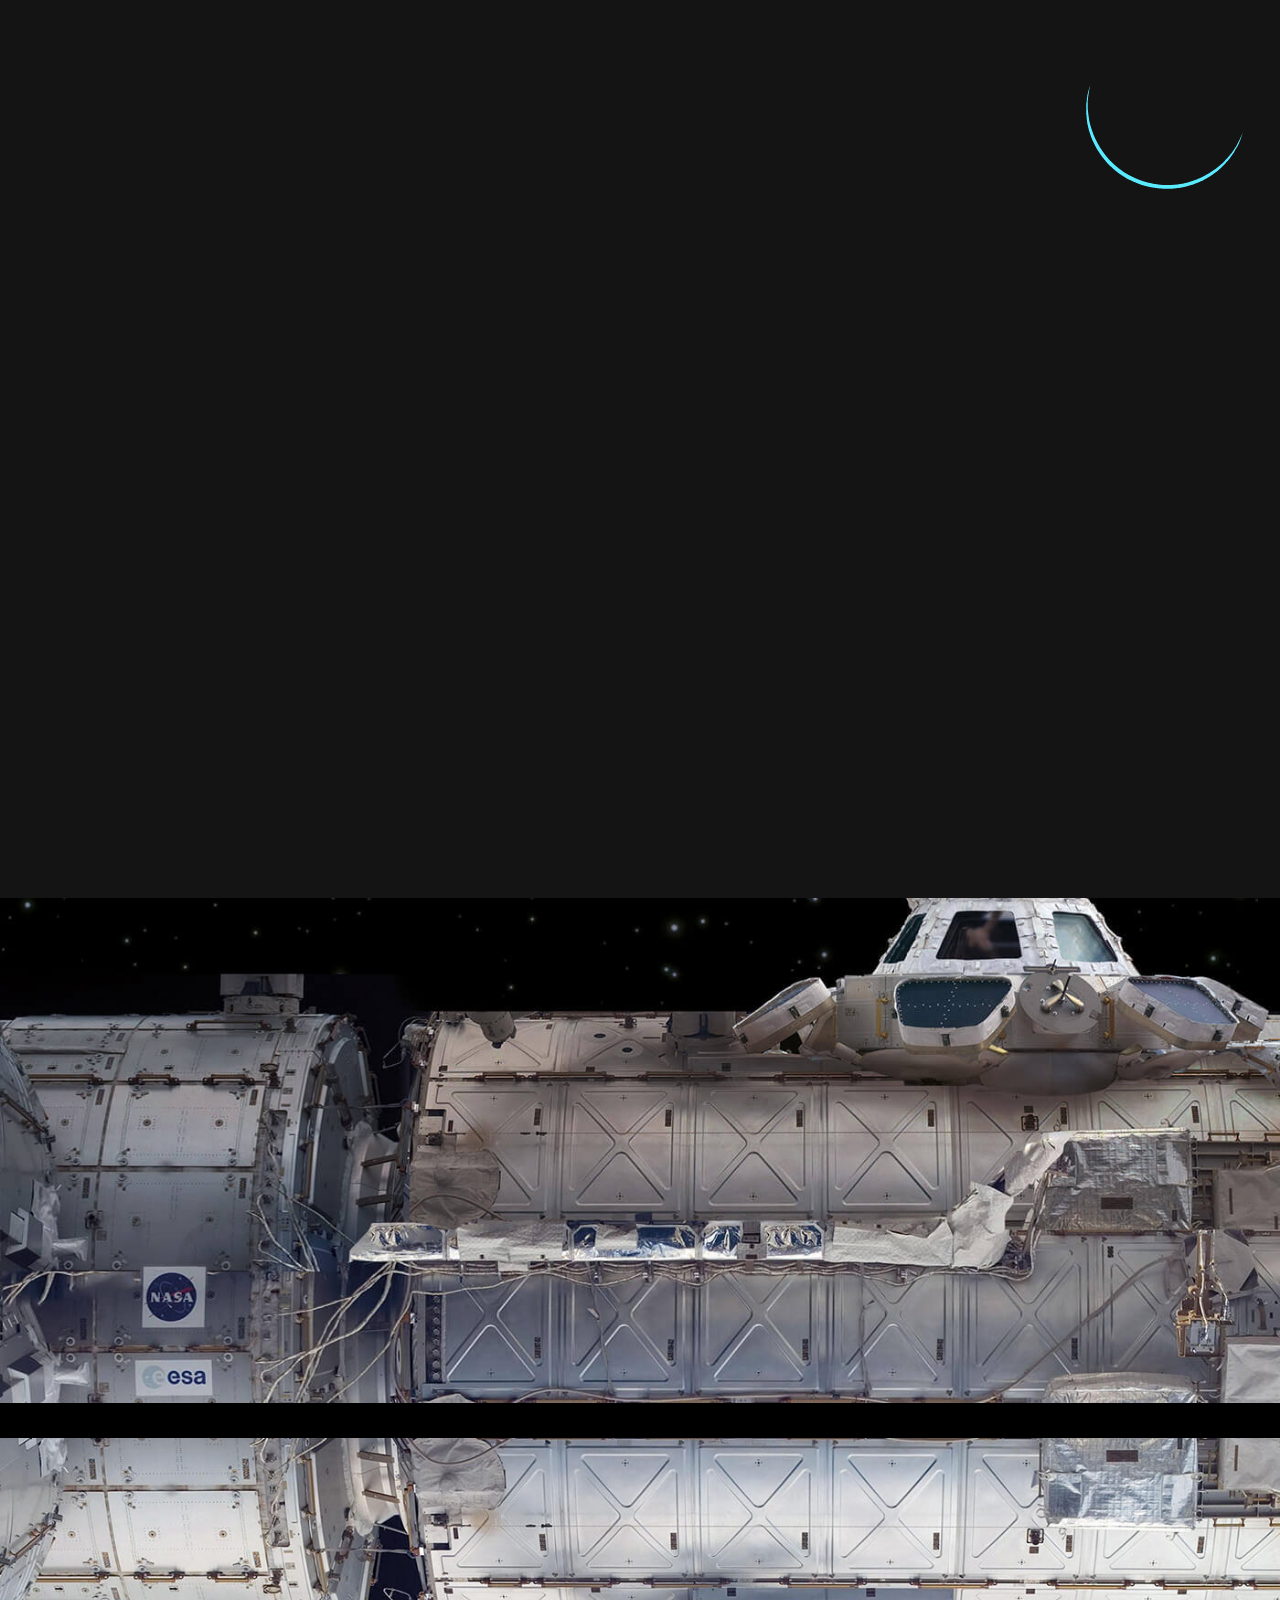
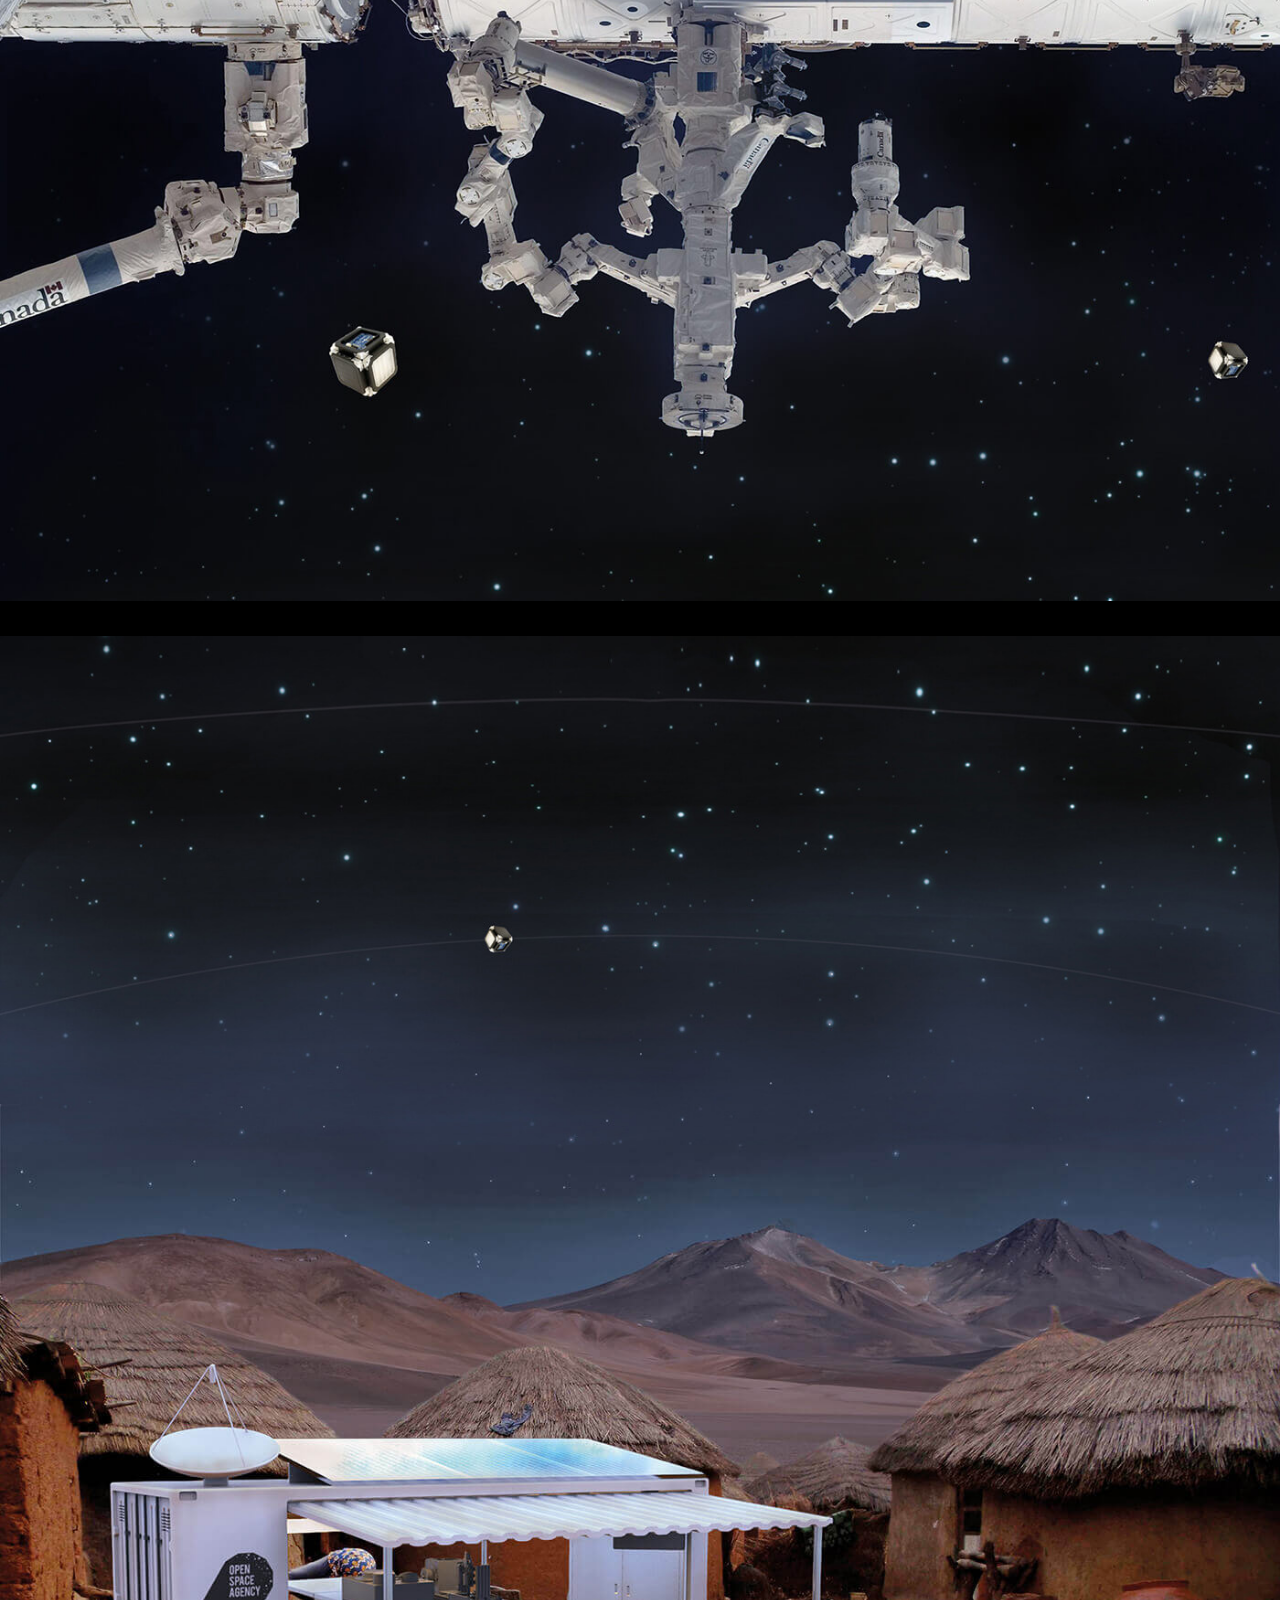
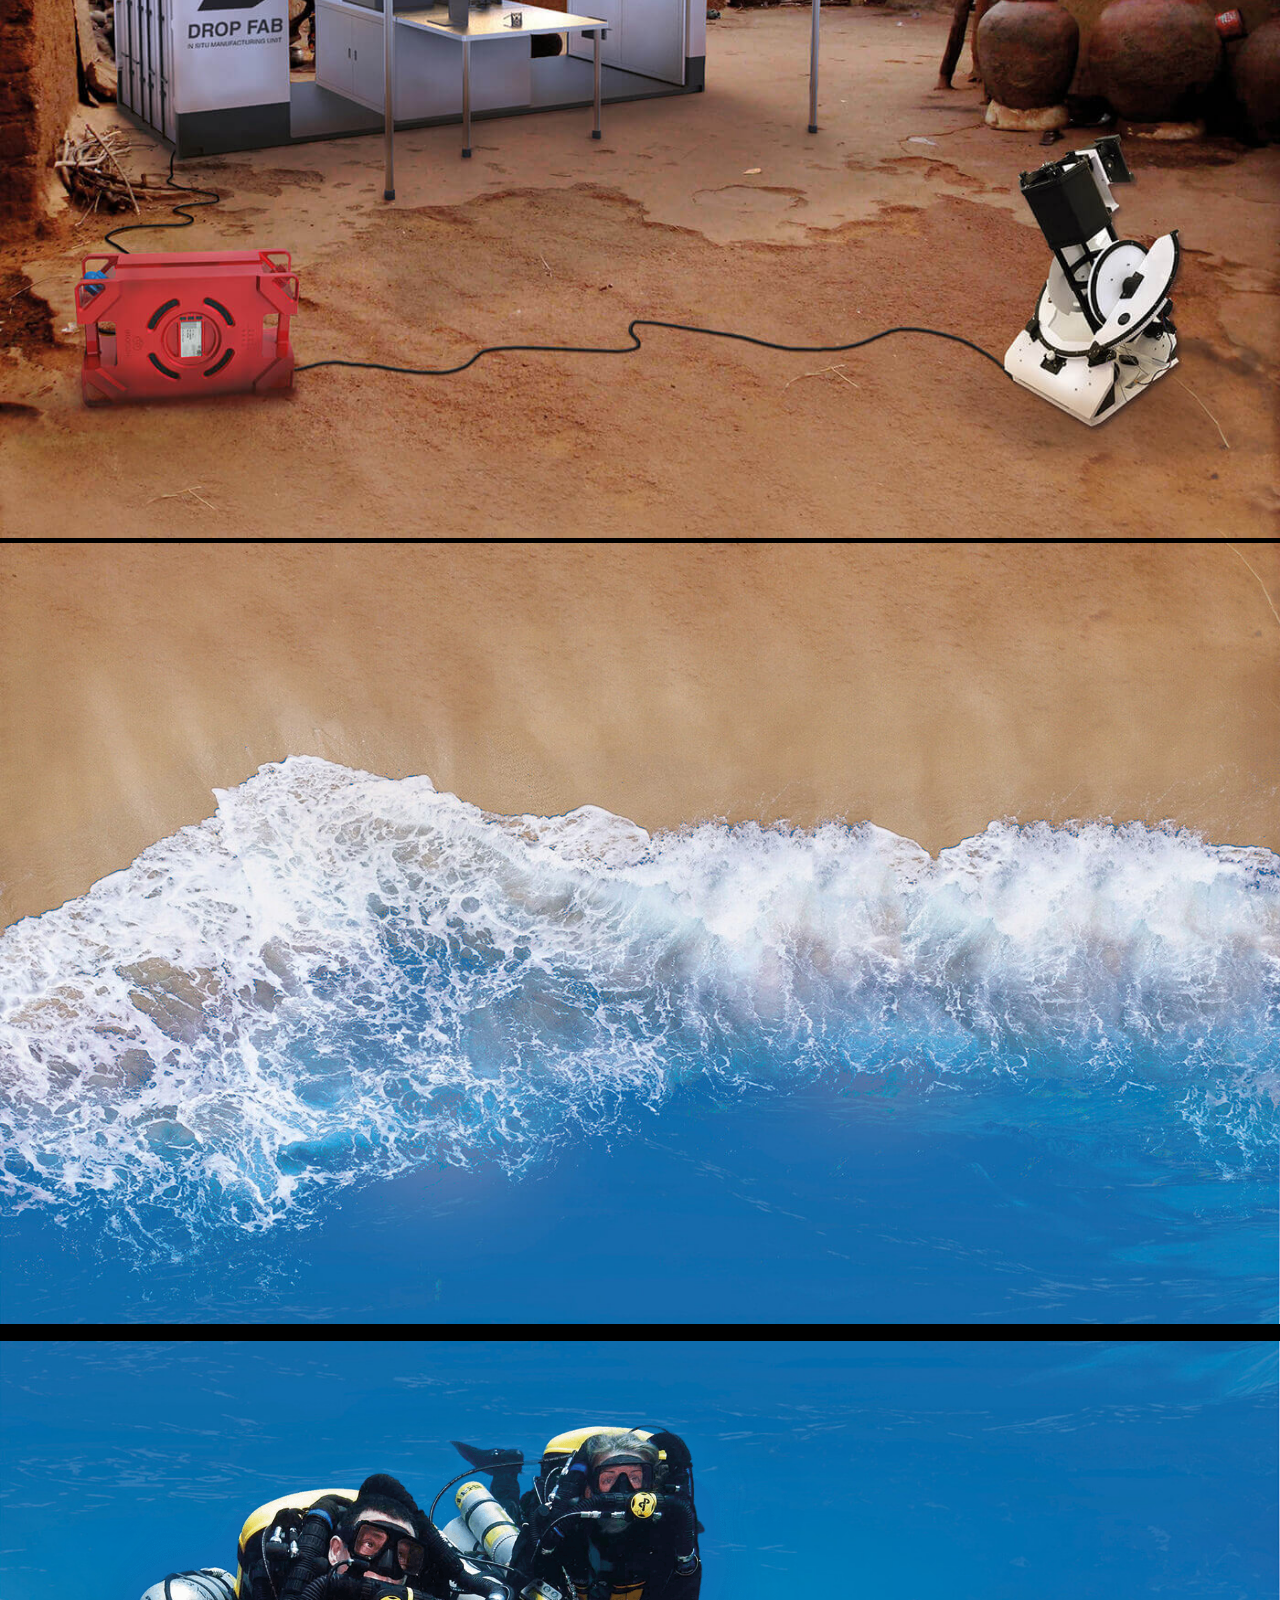
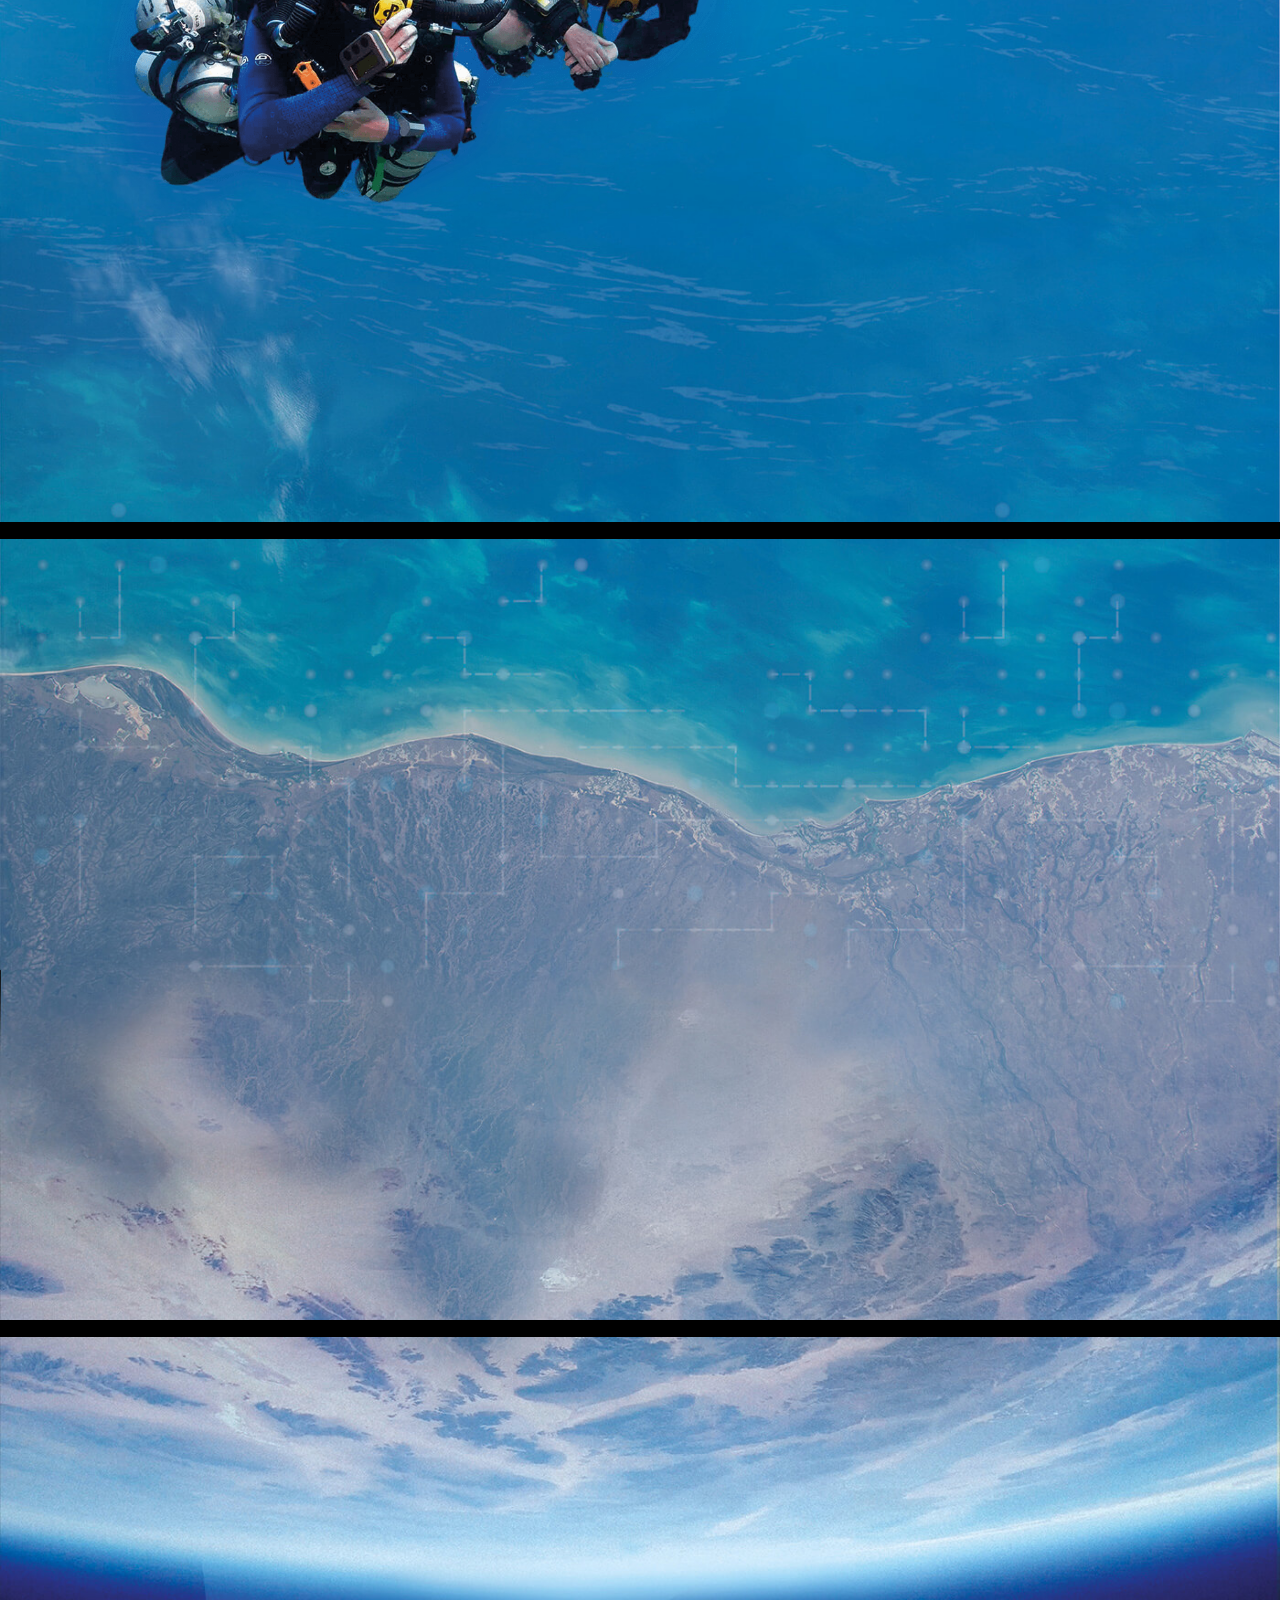
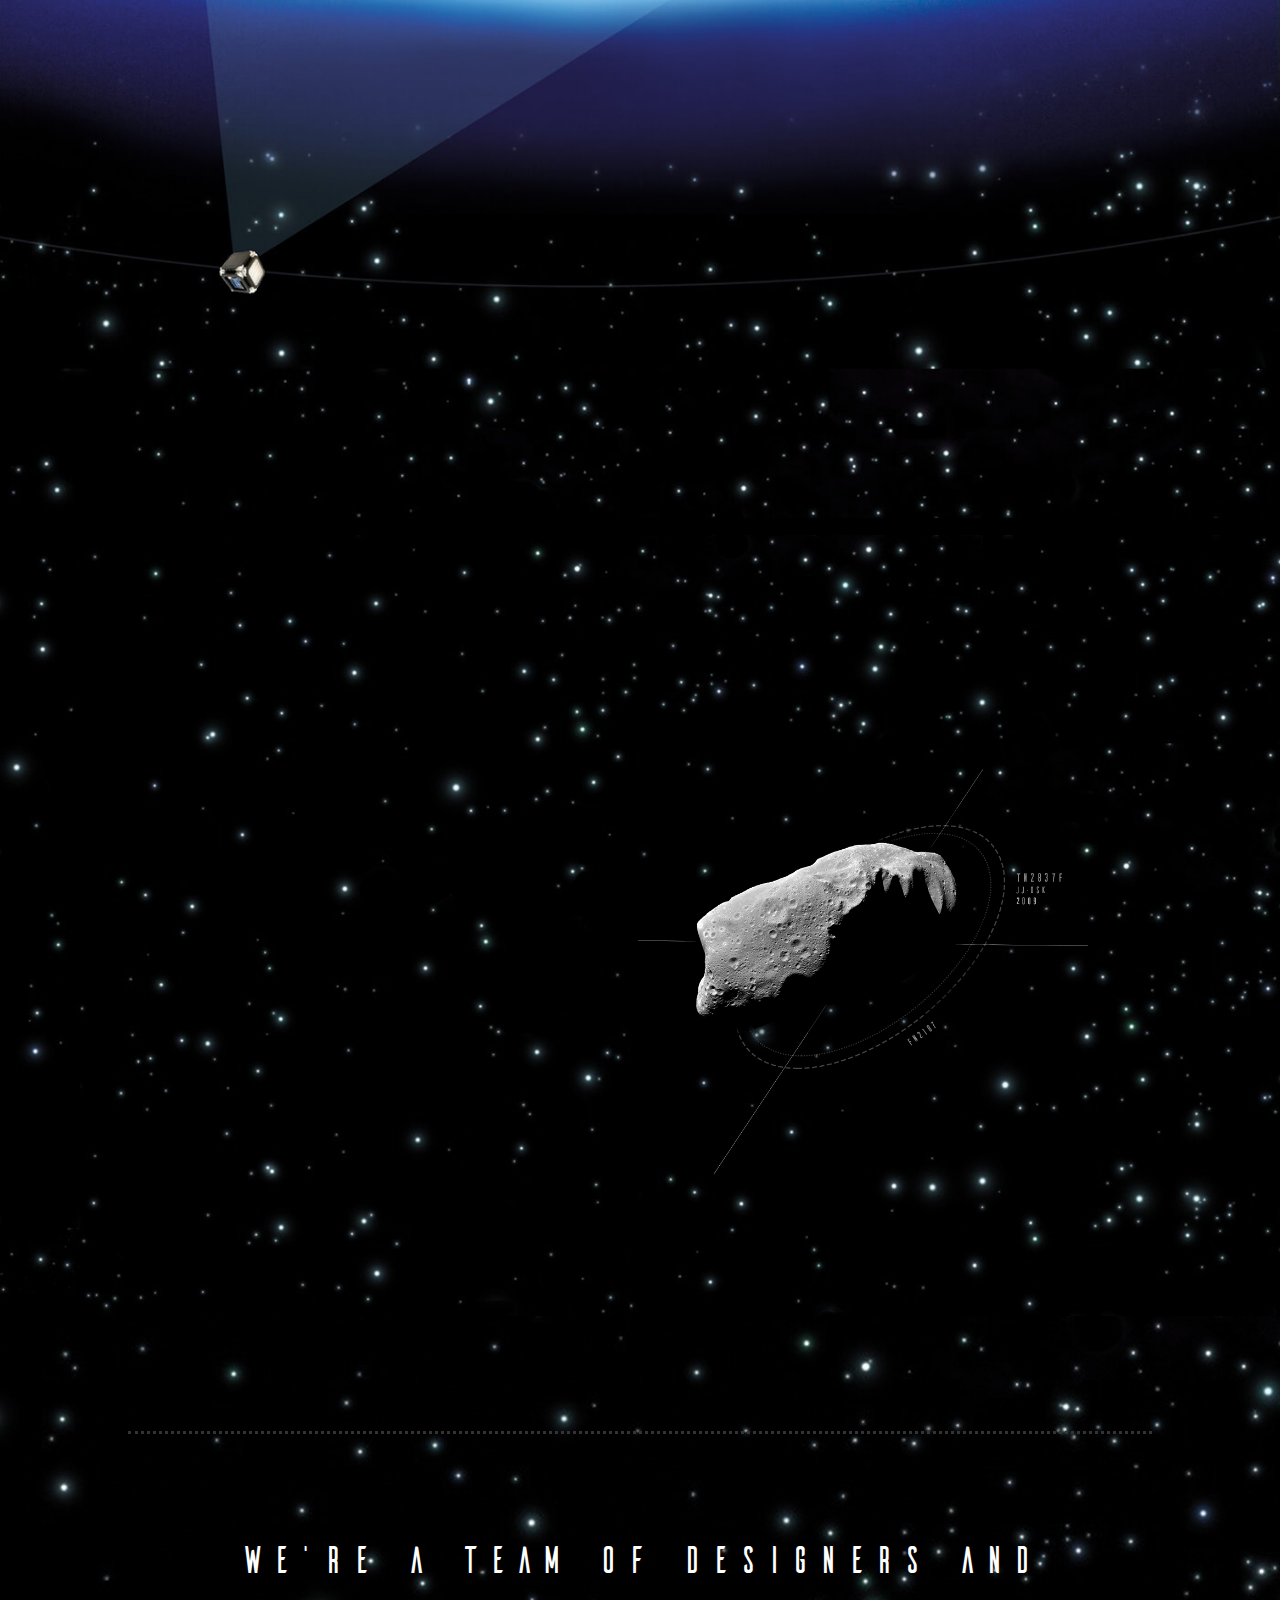
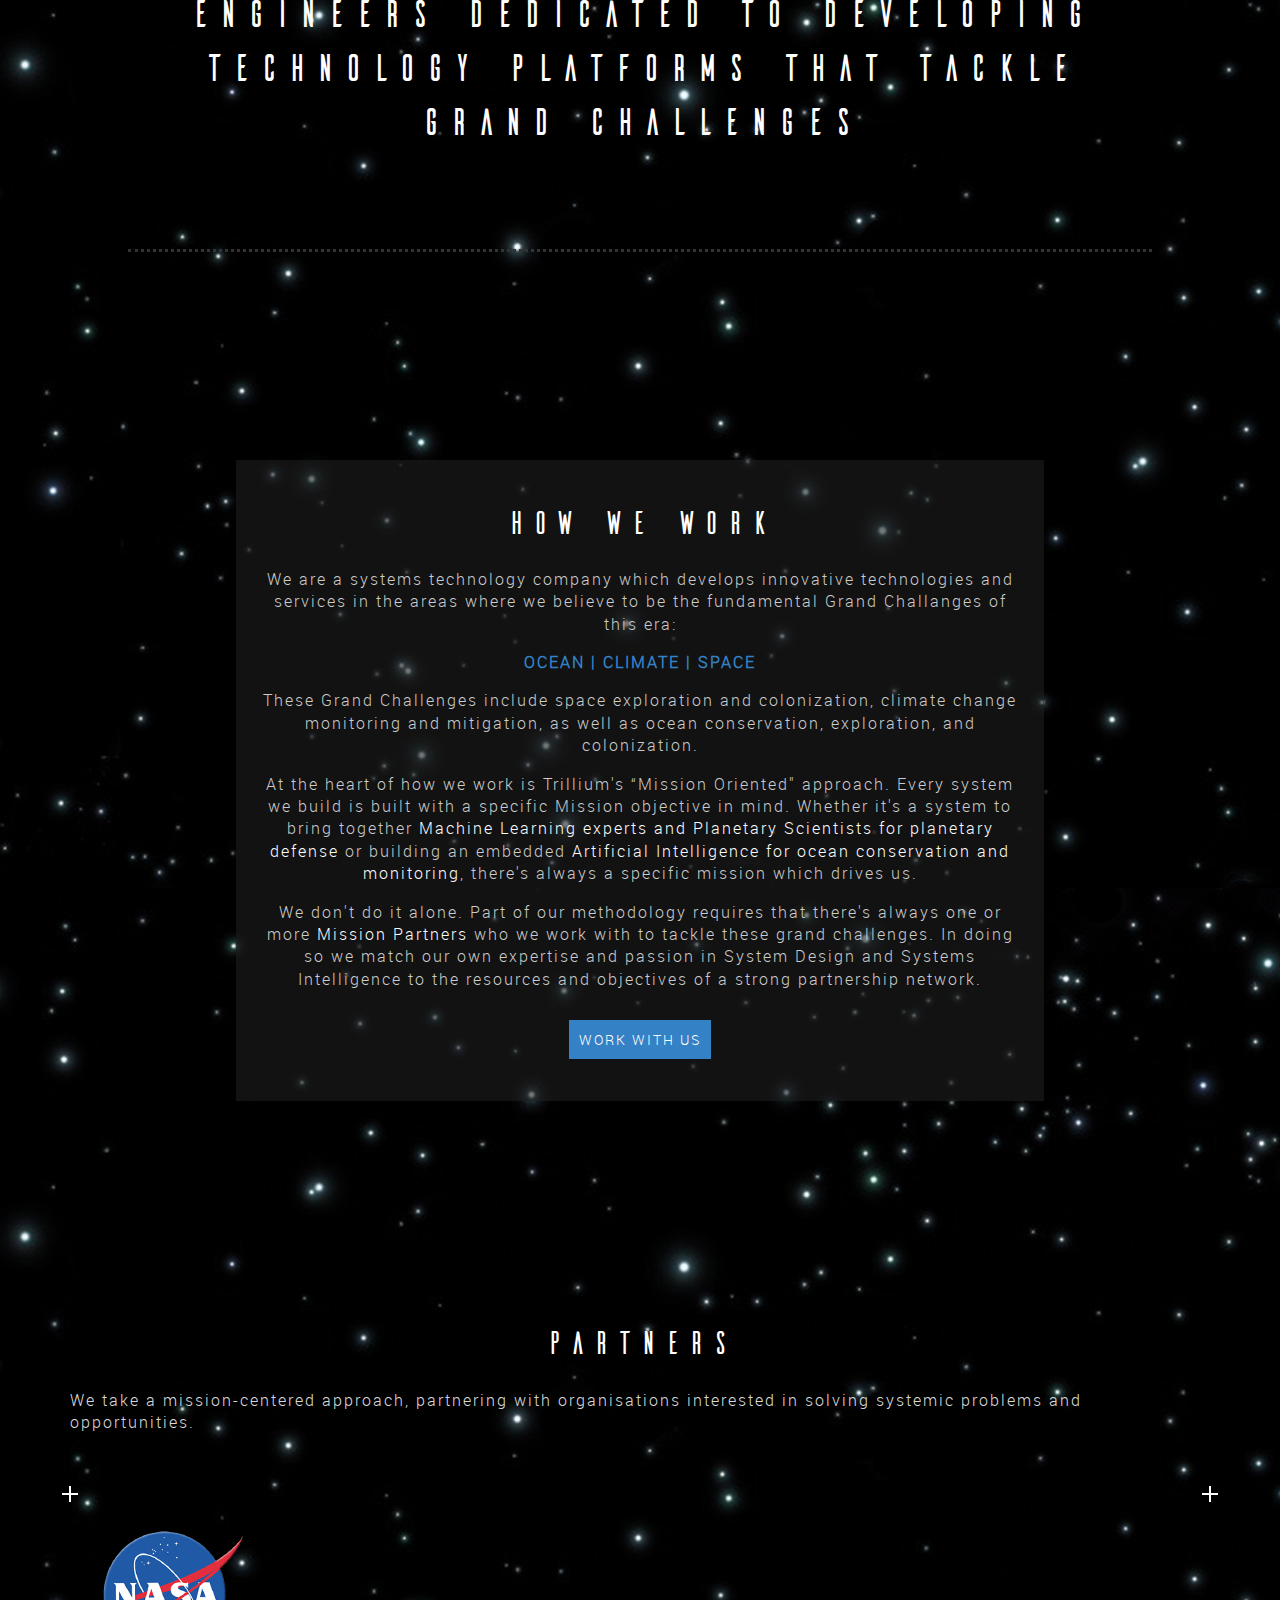
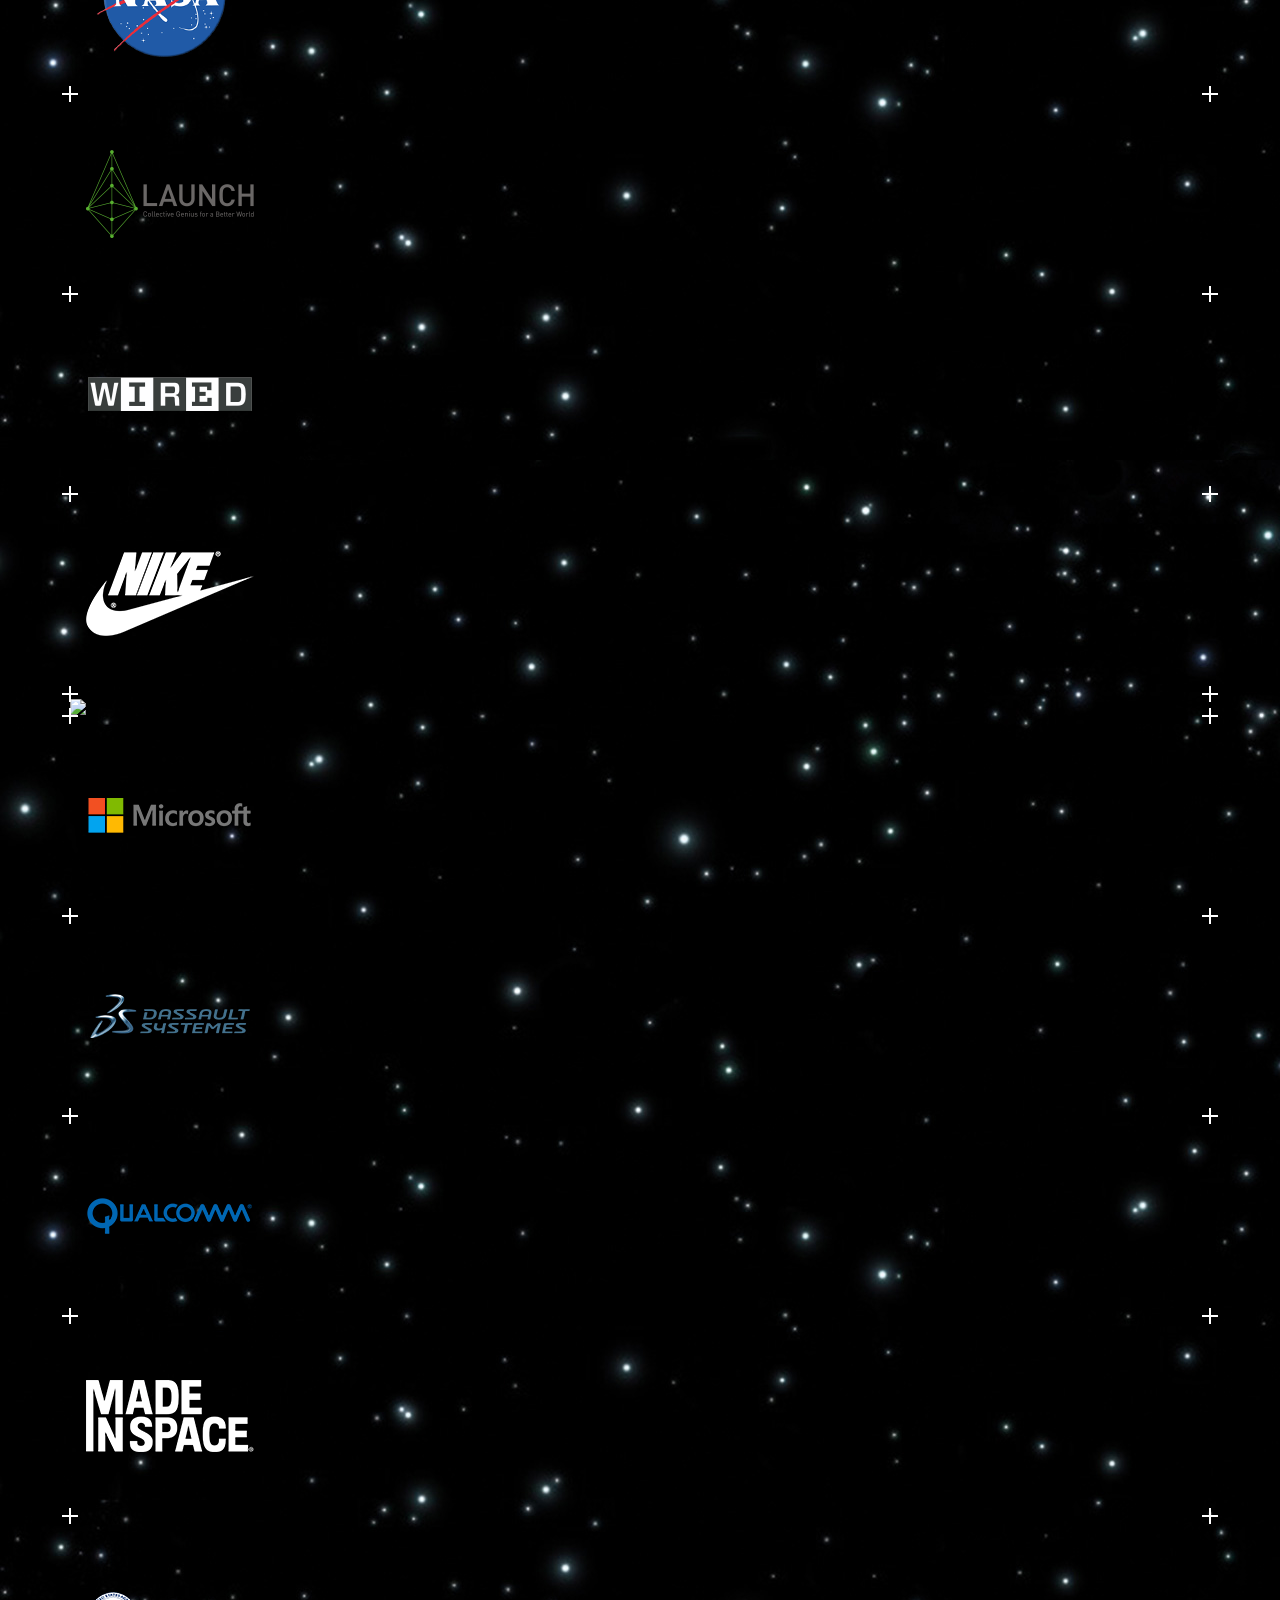
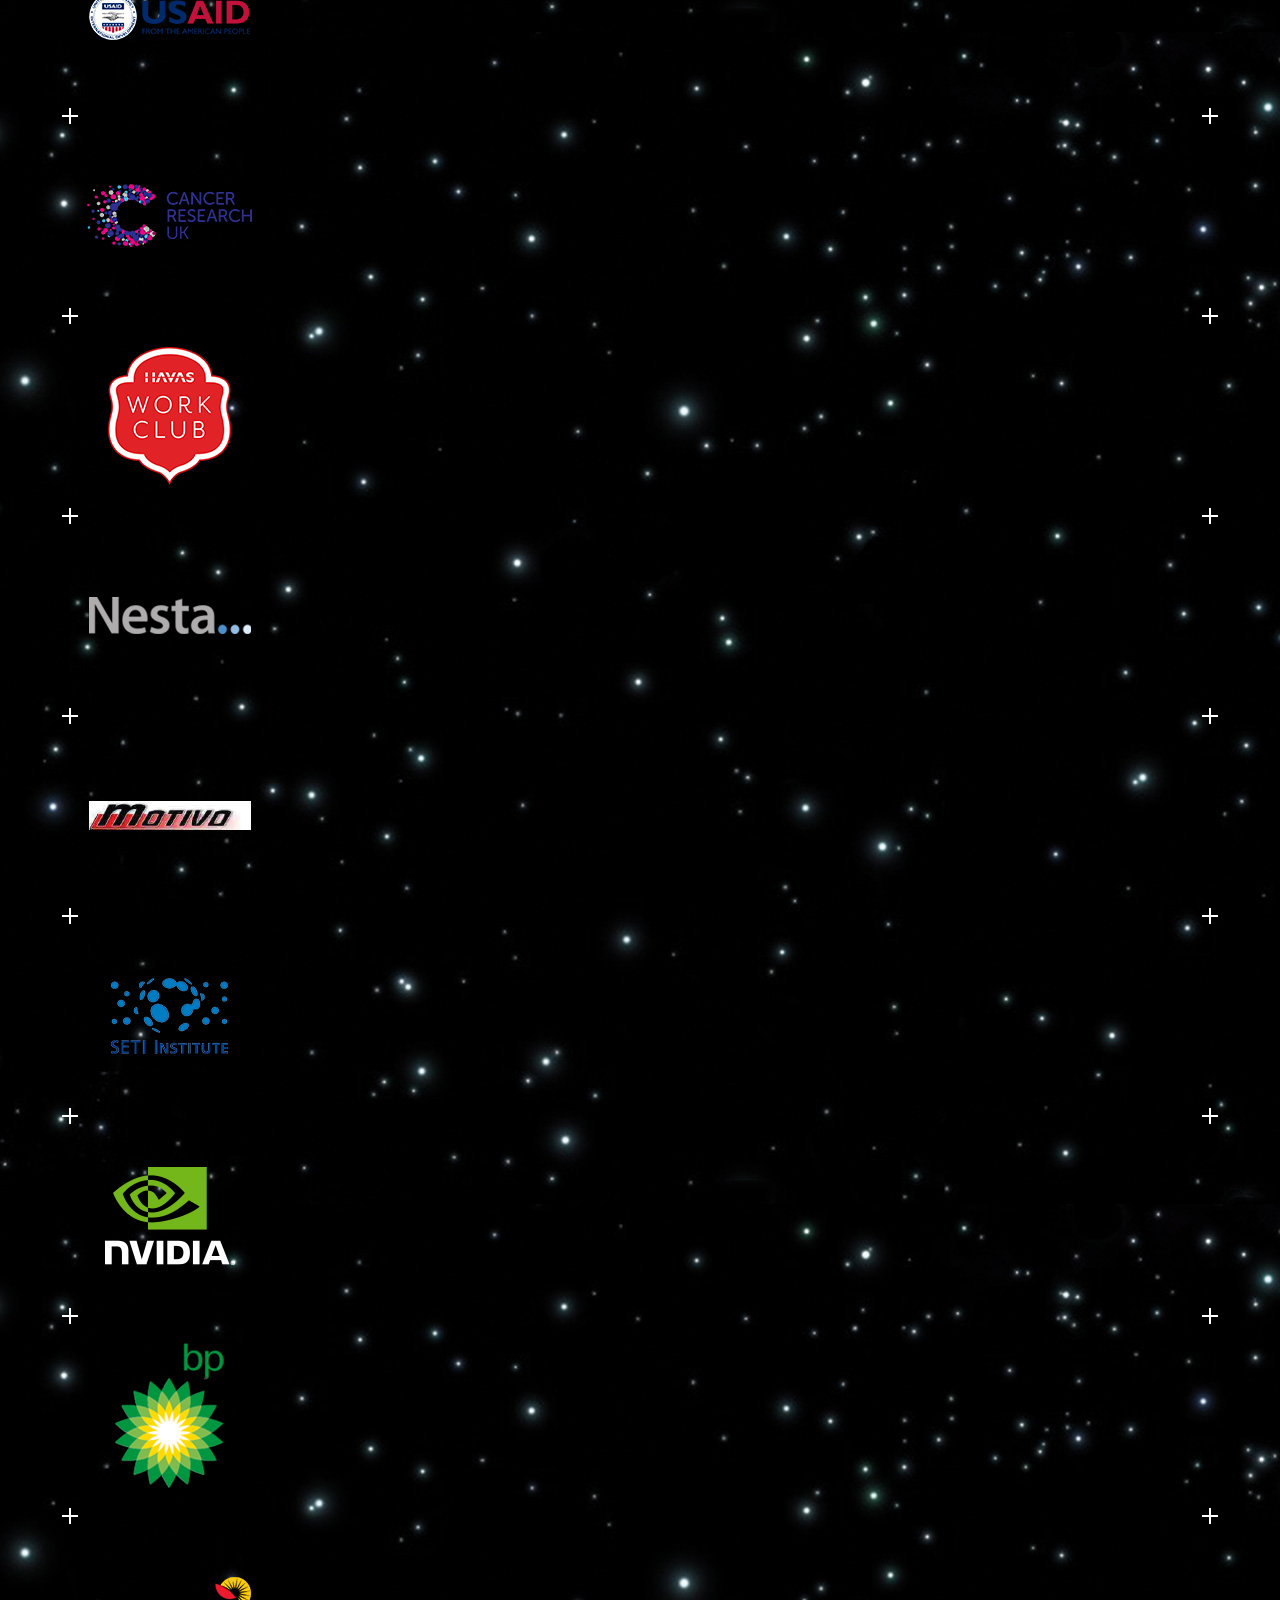
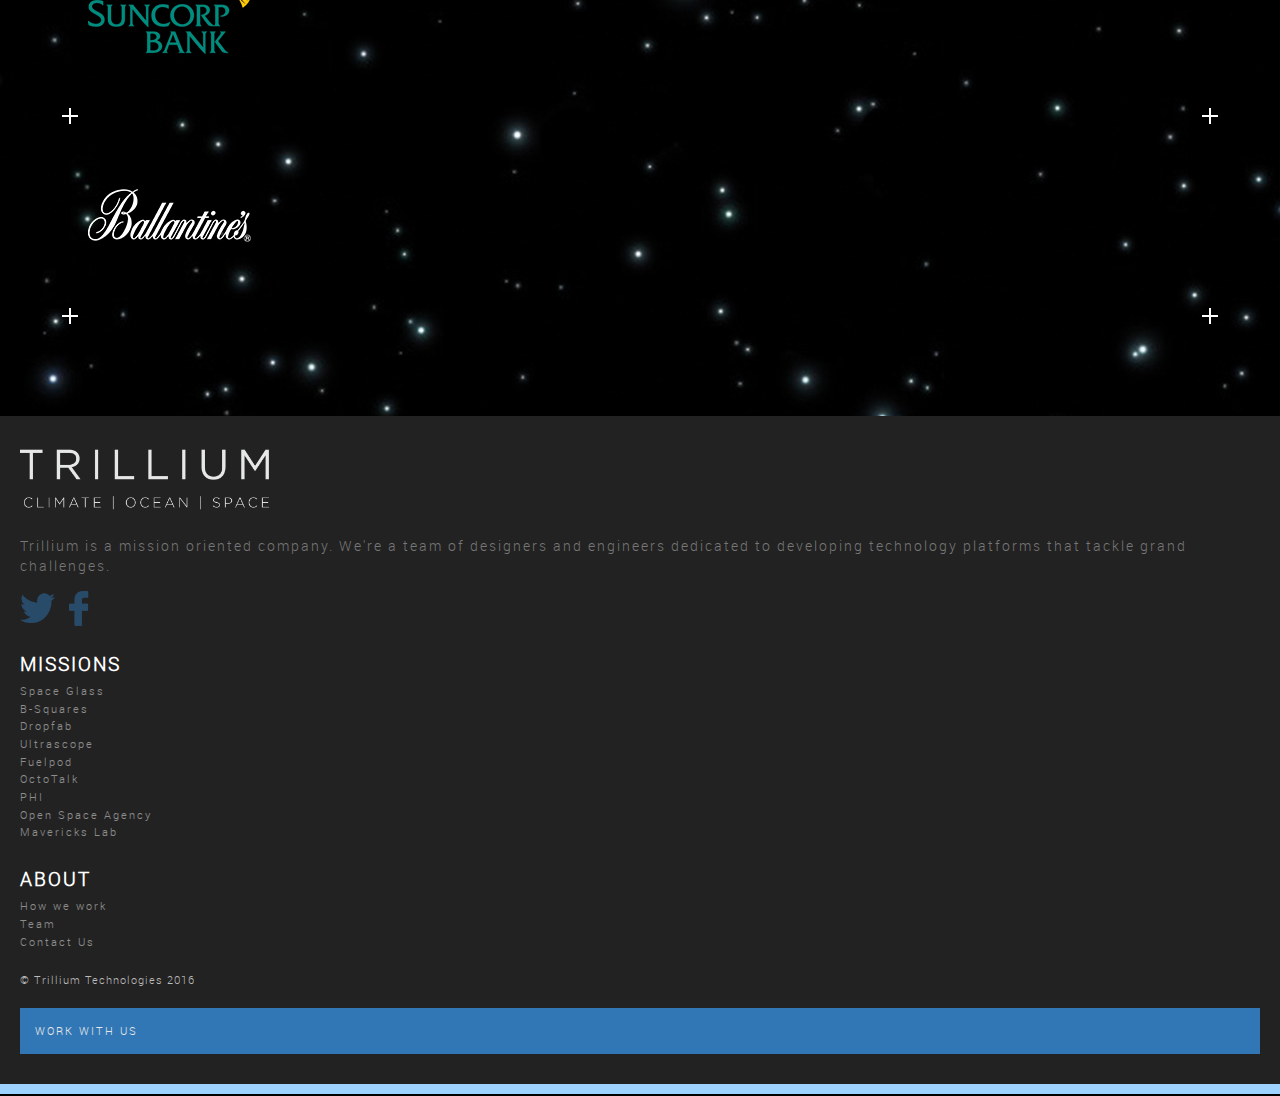
==== index.html @ d873ab8a "realignment of two loaders into one" ====
<!doctype html>
<html class="no-js" lang="">
    <head>
        <meta charset="utf-8">
        <meta http-equiv="x-ua-compatible" content="ie=edge">
        <title></title>
        <meta name="description" content="">
        <meta name="viewport" content="width=device-width, initial-scale=1">

        <link rel="apple-touch-icon" href="apple-touch-icon.png">
        <!-- Place favicon.ico in the root directory -->

        <script src="js/pace.min.js"></script>
        <link rel="stylesheet" href="css/normalize.css">
        <link rel="stylesheet" href="css/animate.css">
        <link rel="stylesheet" href="css/main.css">
        <link rel="stylesheet" href="http://yui.yahooapis.com/pure/0.6.0/pure-min.css">
        
        
        <script src="js/vendor/modernizr-2.8.3.min.js"></script>
    </head>
    <body>
        
        <section id="preloader">
            <div>
                <!-- <div class="loader-section section-left"></div>
                <div class="loader-section section-right"></div> -->
<!--                <div id="loading-line"></div>-->
<!--
                <div id="myBar">
                  </div>
-->
                <div class="preloader-content">
<!--                    <div id="label">0%</div>-->
                    <img src="img/ring.gif"/>
<!--                    <p> Loading </p>-->
                    
                    
                </div>
            </div>
        </section>
        
        <script type="text/javascript">

//                var elem = document.getElementById("myBar"); 
//                var width = 10;
//                var id = setInterval(frame, 40);
//                function frame() {
//                    if (width >= 96) {
//                        clearInterval(id);
//                    } else {
//                        width++; 
//                        elem.style.width = width + '%'; 
//                        document.getElementById("label").innerHTML = width * 1 + '%';
//                    }
//                }
            
        
        </script>
        
        
                
                
                
        <!--[if lt IE 8]>
            <p class="browserupgrade">You are using an <strong>outdated</strong> browser. Please <a href="http://browsehappy.com/">upgrade your browser</a> to improve your experience.</p>
        <![endif]-->

        <header>
            <a href="http://localhost/git/trillium-technologies/#" class="trillium-logo-main-container"><img src="img/trillium-logo-header.png" class="trillium-logo-main" alt="Trillium Technology"/></a>
            <!-- <img src="img/logo-bg.png" class="logo-bg"/> -->
            <ul class="main-navigation">
                <li> <a href="#">Missions</a> 
                    <ul class="sub-nav">
                        <li> <a href="#space-glass">Space Glass</a>  </li>
                        <li> <a href="#b-squares">B-Squares</a>  </li>
                        <li> <a href="#dropfab">Dropfab</a>  </li>
                        <li> <a href="#ultrascope">Ultrascope</a>  </li>
                        <li> <a href="#fuelpod">Fuelpod</a>  </li>
                        <li> <a href="#octotalk">OctoTalk</a>  </li>
                        <li> <a href="#phi">PHI</a>  </li>
                        <li> <a href="#open-space-agency">Open Space Agency</a>  </li>
                        <li> <a href="#mavericks-lab">Mavericks Lab</a>  </li>
                    </ul>
                </li>
                <li> <a href="#">About</a>
                    <ul class="sub-nav">
                        <li> <a href="#how-we-work">How we work</a>  </li>
                        <li> <a href="#partners">Partners </a> </li>
                        <li> <a href="team">Team</a>  </li>
                        <li> <a href="contact">Contact Us</a>  </li>
                    </ul>
                </li>
                <li>
                    <div class="nav-CTA">
                        <a href="work-with-us" > Work With Us </a>
                    </div>
                </li>
            </ul>
        </header>

        

        <section class="main section-1-moon">
            <img class="sectionBG" src="img/section-1-moon.jpg"/>
            <div class="section-content" id="top-section">
                
                <div class="scrollme">
                    <div
                        class="animateme"
                        data-when="enter"
                        data-from="0.5"
                        data-to="1"
                        data-translatey="250"
                        data-easing="linear"
                    >
                        <h1 class="wow fadeInUp" data-wow-delay="0.5s" data-wow-duration="1s"> <img src="img/we're-building-a-future-where.png" class="building-a-future"/> </h1>

                    </div>
                </div>
            </div>
        </section>

        <section class="main section-2-ISS" id="space-glass">
            <img src="img/section-2-ISS.jpg" class="sectionBG"/>
            <img src="img/space-glass.png" class="fixed space-glass-circle wow zoomIn" data-wow-duration="1s"/>

            <div class="project-badge space-glass-badge wow fadeInLeft" data-wow-delay="0.2s" data-wow-duration="1s">
                <div>
                    <h3> Space Glass </h3>
                    <p> The first whisky glass engineered and tested in Microgravity </p>
                </div>
                <div>
                    <p> VIEW PROJECT &#8594;</p>
                </div>
            </div>

            <div class="section-content " id="whisky-in-space">
                <!-- <img src="img/space-tourists.png" class="space-tourists wow fadeInUp"/> --> 
                <h1 class="wow fadeInUp story" data-wow-delay="0.2s" data-wow-duration="1s"> 
                    <span class="text-small"> Space tourists can enjoy </span> 
                    <span class="text-medium">whisky in zero-G</span>
                </h1>
            </div>
        </section>

        <section class="main section-3-BSQ" id="b-squares">
            <img src="img/section-3-BSQ.jpg" class="sectionBG"/>
            <img src="img/ISS-interior.png" class="fixed b-square-circle wow zoomIn" data-wow-duration="1s" data-wow-delay="1s"/>

            <div class="project-badge b-squares-badge wow fadeInDown" id="b-squares-badge" data-wow-delay="0.2s" data-wow-duration="1s">
                <div>
                    <h3> B Squares</h3>
                    <p> A modular electronics system enabling customized devices that clip together. </p>
                </div>
                <div>
                    <p> VIEW PROJECT &#8594; </p>
                </div>
            </div>

            <div class="section-content bsquarestext" id="bsquares-text">
                <h1 class="wow fadeInUp story black-background" data-wow-delay="0.2s" data-wow-duration="1s"> &nbsp; 
                    <span class="text-small">...Where anyone can </span>
                    <span class="text-medium">build and deploy a nanoSatellite </span>
                    <span class="text-small">in seconds </span>
                </h1>
                <!-- <img src="img/nanosatellite.png" class="nanosatellite wow fadeInUp" data-wow-delay="0.2s" data-wow-duration="1s"/> -->

            </div>
        </section>

        <section class="main section-4-horizon" id="section-4-horizon">
            <img src="img/section-4-horizon.jpg" class="sectionBG"/>
            <div class="section-content">
                
                <h1 class="wow fadeInUp story future-where-text" data-wow-delay="0.2s" data-wow-duration="1s"> &nbsp;
                    <span class="text-small">A future where </span>
                    <span class="text-medium">science is advanced by citizens </span>
                    <span class="text-small margin-bubble">and </span>
                    <span class="text-medium">the tech for citizen science can be fabricated anywhere</span>
                </h1>

            </div>
            <div class="scrollme bsquare-box">
                <div
                    class="animateme"
                    data-when="span"
                    data-from="0.9"
                    data-to="0"
                    data-translatex="1200"
                    data-translatey="-30"
                    data-easing="linear"
                >
                    <img id="bsquare" src="img/b-square.png"/>
                </div>
            </div>

        </section>

        <section class="main section-5-village" id="dropfab">
            <img src="img/section-5-village.jpg" class="sectionBG"/>

            <div class="project-badge dropfab-badge wow fadeInLeft" data-wow-delay="0.2s" data-wow-duration="1s">
                <div>
                    <h3> Dropfab </h3>
                    <p> A self-contained deployable Fablab facility for building open hardware technologies to enable citizen science across the globe. </p>
                </div>
                <div>
                    <p> VIEW PROJECT &#8594; </p>
                </div>
            </div>
            <div id="ultrascope"></div>
            <div class="project-badge ultrascope-badge wow fadeInRight" data-wow-delay="0.2s" data-wow-duration="1s" onclick="showUltrascopeOverlay()">
                <div>
                    <h3> ULTRASCOPE</h3>
                    <p> An Automated Robotic Observatory (ARO) developed for amateurs to help identify and characterize Near Earth Asteroids. </p>
                </div>
                <div>
                    <p> VIEW PROJECT &#8594; </p>
                </div>
            </div>

            <div id="fuelpod"></div>
            <div class="project-badge fuelpod-badge wow fadeInLeft" data-wow-delay="0.2s" data-wow-duration="1s">
                <div>
                    <h3> Fuelpod</h3>
                    <p> A robust rapid deployment smart energy microgrid for disaster response. </p>
                </div>
                <div>
                    <p> VIEW PROJECT &#8594; </p>
                </div>
            </div>

            <div class="section-content fuelpod-ultrascope-text">
                <h1 class="wow fadeInUp story " data-wow-delay="0.2s" data-wow-duration="1s"> &nbsp;
                <span class="text-small">Where amateur astronomers can</span>
                <span class="text-medium"> help NASA protect our planet from incoming Asteroids.</span>
                <span class="text-small margin-bubble"> And where </span>
                <span class="text-medium">power and WiFi can be rapidly deployed </span>
                <span class="text-small">within the first 24 hours after a natural disaster </span>
                </h1>
            </div>
        </section>

        <section class="main section-6-shore">
            <img src="img/section-6-shore.jpg" class="sectionBG"/>

            <div class="section-content explore-monitor-protect-text">
                <h1 class="wow fadeInUp story" data-wow-delay="0.2s" data-wow-duration="1s"> &nbsp; 
                <span class="text-small">...A future where we </span>
                <span class="text-medium">explore, monitor & protect our oceans... </span>
                </h1>
            </div>
        </section>

        <section class="main section-7-underwater" id="octotalk">
            <img src="img/section-7-underwater.jpg" class="sectionBG"/>
            <img src="img/scuba.png" class="fixed scuba-divers"/>

            <div class="project-badge octotalk-badge wow fadeInLeft" data-wow-delay="0.2s" data-wow-duration="1s">
                <div>
                    <h3> OCTOTALK </h3>
                    <p> A revolutionary underwater communication technology that allows divers to speak freely to other divers and drones. 
                    </p>
                </div>
                <div>
                    <p> VIEW PROJECT &#8594; </p>
                </div>
            </div>

            <div class="section-content">
                <h1 class="wow fadeInUp story" data-wow-delay="0.2s" data-wow-duration="1s"> &nbsp; 
                    <span class="text-small">Where </span>
                    <span class="text-medium">divers can communicate underwater</span>
                    <span class="text-small">to enhance the study and protection of the oceans</span>
                </h1>

            </div>
        </section>

        <section class="main section-8-coast" id="phi">
            <img src="img/section-8-coast.jpg" class="sectionBG"/>

            <div class="project-badge phi-badge wow fadeInUp" data-wow-delay="0.2s" data-wow-duration="1s">
                <div>
                    <h3> PHI </h3>
                    <p> The Planetary Health Index (PHI) is a platform for measuring and assessing the ecological health of nature - AKA -natural capital - enabling better stewardship of our planet.  </p>
                </div>
                <div>
                    <p> VIEW PROJECT &#8594; </p>
                </div>
            </div>


            <div class="section-content health-of-an-ecosystem-text">
                <h1 class="wow fadeInUp story" data-wow-delay="0.2s" data-wow-duration="1s"> &nbsp; 
                <span class="text-small">...And </span>
                <span class="text-medium">the health of an ecosystem </span>
                <span class="text-small">can be determined in realtime </span>
                </h1>
            </div>
        </section>

        <section class="main section-9-atmosphere" id="open-space-agency">
            <img src="img/section-9-atmosphere.jpg" class="sectionBG"/>

            <div class="project-badge osa-badge wow fadeInLeft" data-wow-delay="0.2s" data-wow-duration="1s">
                <div>
                    <h3> THE OPEN SPACE AGENCY </h3>
                    <p> Dedicated to unlocking the talent, insight and creativity of citizen space explorers around the world.  </p>

                </div>
                <div>
                    <a href="http://openspaceagency.com" target="_blank"><p> VIEW PROJECT &#8594; </p></a>
                </div>
            </div>

            <div class="section-content where-everyone-text">
                <h1 class="wow fadeInUp story" data-wow-delay="0.2s" data-wow-duration="1s"> &nbsp; 
                <span class="text-small">...Where everyone</span>
                <span class="text-medium"> can have their own space program </span>
                </h1>
            </div>
        </section>

        <section class="main stars" id="mavericks-lab">
            
            <img src="img/stars.jpg" class="sectionBG"/>
            <div class=" asteroid-box">
                <div class="scrollme">
                    <div class="animateme"
                     data-when="span"
                    data-from="0"
                    data-to="1"
                    data-rotatez="40"
                    data-easing="linear"
                         data-transformy="100"
                         >
                    <img src="img/asteroid.png" class="asteroid"/>
                    </div>
                </div>
            </div>

            <div class="project-badge mavericks-lab-badge wow fadeInLeft" data-wow-delay="0.2s" data-wow-duration="1s">
                <div>
                    <h3> Mavericks Lab </h3>
                    <p> An applied research accelerator for AI driven science.  </p>
                </div>
                <div>
                    <a href="http://maverickslab.org" target="_blank"><p> VIEW PROJECT &#8594; </p></a>
                </div>
            </div>

            <div class="section-content">
                <h1 class="wow fadeInUp story" data-wow-delay="0.2s" data-wow-duration="1s"> &nbsp; 
                <span class="text-small">...And </span>
                <span class="text-medium">machine intelligence </span>
                <span class="text-small">can be used to mine vast quantities of </span>
                <span class="text-medium">astronomical data for new discoveries </span>
                </h1>
            </div>
        </section>

        <section class="starshine">
            <div class="content part2 designers-and-engineers-container">
                <div>
                    
                    <h1 class="designers-and-engineers" > 
                        We're a team of designers and engineers dedicated to developing technology platforms that tackle grand challenges
                    </h1>
                </div>
            </div>

            <div class="content part2 how-we-work" id="how-we-work">
                <div>
                    <h1 class="" > How We Work </h1>
                    <p>  
                        We are a systems technology company which develops innovative technologies and services in the areas where we believe to be the fundamental Grand Challanges of this era:
                    </p>
                    <p class="ocean-climate-space">
                        OCEAN | CLIMATE | SPACE
                    </p>
                    <p>
                        These Grand Challenges include space exploration and colonization, climate change monitoring and mitigation, as well as ocean conservation, exploration, and colonization.
                    </p>
                    <p>
                        At the heart of how we work is Trillium's “Mission Oriented" approach.  Every system we build is built with a specific Mission objective in mind.   Whether it's a system to bring together <a href="#">Machine Learning experts and Planetary Scientists for planetary defense</a> or building an embedded <a href="#">Artificial Intelligence for ocean conservation and monitoring</a>, there's always a specific mission which drives us.
                    </p>
                    <p>
                        We don't do it alone.  Part of our methodology requires that there's always one or more <a href="#">Mission Partners</a> who we work with to tackle these grand challenges.  In doing so we match our own expertise and passion in System Design and Systems Intelligence to the resources and objectives of a strong partnership network. 
                    </p>
                    <br/> 
                    <a href="#"  class="work-with-us-CTA"> Work With Us </a>
                </div>
            </div>



            <div class="pure-g relationships" id="partners">

                <div>
                    <h1> Partners </h1>
                    <p> 
                        We take a mission-centered approach, partnering with organisations interested in solving systemic problems and opportunities. 
                    </p>
                    <br/>
                    <br/>
                </div>


                <!-- row 1 -->     
                <div class="pure-u-1-6">
                    <div class="plus TL"></div>
                    <div class="plus TR"></div>
                    <div class="plus BR"></div>
                    <div class="plus BL"></div>
                    <img src="img/partners/nasa.png"/>
                </div>
                <div class="pure-u-1-6">
                    <div class="plus TL"></div>
                    <div class="plus TR"></div>
                    <div class="plus BR"></div>
                    <div class="plus BL"></div>
                    <img src="img/partners/launch.png"/>
                </div>
                <div class="pure-u-1-6">
                    <div class="plus TL"></div>
                    <div class="plus TR"></div>
                    <div class="plus BR"></div>
                    <div class="plus BL"></div>
                    <img src="img/partners/wired.png"/>
                </div>
                <div class="pure-u-1-6">
                    <div class="plus TL"></div>
                    <div class="plus TR"></div>
                    <div class="plus BR"></div>
                    <div class="plus BL"></div>
                    <img src="img/partners/nike.png"/>
                </div>
                <div class="pure-u-1-6">
                    <div class="plus TL"></div>
                    <div class="plus TR"></div>
                    <div class="plus BR"></div>
                    <div class="plus BL"></div>
                    <img src="img/partners/IBM.png"/>
                </div>
                <div class="pure-u-1-6">
                    <div class="plus TL"></div>
                    <div class="plus TR"></div>
                    <div class="plus BR"></div>
                    <div class="plus BL"></div>
                    <img src="img/partners/microsoft.png"/>
                </div>


                <!-- row 2 -->  
                <div class="pure-u-1-6">
                    <div class="plus TL"></div>
                    <div class="plus TR"></div>
                    <div class="plus BR"></div>
                    <div class="plus BL"></div>
                    <img src="img/partners/dassault.png"/>
                </div>
                <div class="pure-u-1-6">
                    <div class="plus TL"></div>
                    <div class="plus TR"></div>
                    <div class="plus BR"></div>
                    <div class="plus BL"></div>
                    <img src="img/partners/qualcomm.png"/>
                </div>
                <div class="pure-u-1-6">
                    <div class="plus TL"></div>
                    <div class="plus TR"></div>
                    <div class="plus BR"></div>
                    <div class="plus BL"></div>
                    <img src="img/partners/made-in-space.png"/>
                </div>
                <div class="pure-u-1-6">
                    <div class="plus TL"></div>
                    <div class="plus TR"></div>
                    <div class="plus BR"></div>
                    <div class="plus BL"></div>
                    <img src="img/partners/usaid.png"/>
                </div>
                <div class="pure-u-1-6">
                    <div class="plus TL"></div>
                    <div class="plus TR"></div>
                    <div class="plus BR"></div>
                    <div class="plus BL"></div>
                    <img src="img/partners/cruk.png"/>
                </div>
                <div class="pure-u-1-6">
                    <div class="plus TL"></div>
                    <div class="plus TR"></div>
                    <div class="plus BR"></div>
                    <div class="plus BL"></div>
                    <img src="img/partners/work-club.png"/>
                </div>


                <!-- row 3 -->  
                <div class="pure-u-1-6">
                    <div class="plus TL"></div>
                    <div class="plus TR"></div>
                    <div class="plus BR"></div>
                    <div class="plus BL"></div>
                    <img src="img/partners/nesta.png"/>
                </div>
                <div class="pure-u-1-6">
                    <div class="plus TL"></div>
                    <div class="plus TR"></div>
                    <div class="plus BR"></div>
                    <div class="plus BL"></div>
                    <img src="img/partners/motivo.png"/>
                </div>
                <div class="pure-u-1-6">
                    <div class="plus TL"></div>
                    <div class="plus TR"></div>
                    <div class="plus BR"></div>
                    <div class="plus BL"></div>
                    <img src="img/partners/seti.png"/>
                </div>
                <div class="pure-u-1-6">
                    <div class="plus TL"></div>
                    <div class="plus TR"></div>
                    <div class="plus BR"></div>
                    <div class="plus BL"></div>
                    <img src="img/partners/nvidia.png"/>
                </div>
                <div class="pure-u-1-6">
                    <div class="plus TL"></div>
                    <div class="plus TR"></div>
                    <div class="plus BR"></div>
                    <div class="plus BL"></div>
                    <img src="img/partners/bp.png"/>
                </div>
                <div class="pure-u-1-6">
                    <div class="plus TL"></div>
                    <div class="plus TR"></div>
                    <div class="plus BR"></div>
                    <div class="plus BL"></div>
                    <img src="img/partners/suncorp.png"/>
                </div>
                <div class="pure-u-1-6">
                    <div class="plus TL"></div>
                    <div class="plus TR"></div>
                    <div class="plus BR"></div>
                    <div class="plus BL"></div>
                    <img src="img/partners/ballantines.png"/>
                </div>

            </div>

        </section>

        <footer class="pure-g trillium-footer">
            <div class="pure-u-1-2">
                <div>
                    <img src="img/trillium-logo.png" class="footer-trillium-logo"/>
                    <p> Trillium is a mission oriented company. We're a team of designers and engineers dedicated to developing technology platforms that tackle grand challenges.  </p>
                    <a href="#"/>
                        <img class="social-icons" src="img/twitter.png"/>
                    </a>
                    <a href="#">
                        <img src="img/facebook.png" class="social-icons"/>
                    </a>

                </div>
            </div>
            <div class="pure-u-1-6"></div>
            <div class="pure-u-1-6 trillium-footer-missions">
                <div>
                    <h3> Missions </h3> 
                    <ul class="footer-missions">
                        <li> <a href="#space-glass">Space Glass</a>  </li>
                        <li> <a href="#b-squares">B-Squares</a>  </li>
                        <li> <a href="#dropfab">Dropfab</a>  </li>
                        <li> <a href="#ultrascope">Ultrascope</a>  </li>
                        <li> <a href="#fuelpod">Fuelpod</a>  </li>
                        <li> <a href="#octotalk">OctoTalk</a>  </li>
                        <li> <a href="#phi">PHI</a>  </li>
                        <li> <a href="#open-space-agency">Open Space Agency</a>  </li>
                        <li> <a href="#mavericks-lab">Mavericks Lab</a>  </li>
                    </ul>
                </div>
            </div>
            <div class="pure-u-1-6 trillium-footer-about">
                <div>
                    <h3> About </h3>
                    <ul class="footer-about">
                        <li> <a href="#">How we work</a>  </li>
                        <li> <a href="#">Team</a>  </li>
                        <li> <a href="#">Contact Us</a>  </li>
                    </ul>
                    <p class="copyright"> &copy; Trillium Technologies 2016 </p>
                    <div class="footer-CTA">
                        <a href="#" > Work With Us </a>
                    </div>
                </div>

            </div>
        </footer>

        <!-- <section class="main stars">
            <img src="img/stars.jpg"/>


        </section>

        <section class="main stars">
            <img src="img/stars.jpg"/>
        </section>

        <section class="main stars">
            <img src="img/stars.jpg"/>
        </section>

        <section class="main stars">
            <img src="img/stars.jpg"/>
        </section>

        <section class="main stars">
            <img src="img/stars.jpg"/>
        </section> -->


        <script src="js/wow.js"></script>
        <script>
              new WOW().init();
        </script>
        <script src="https://code.jquery.com/jquery-1.12.0.min.js"></script>
        <script>window.jQuery || document.write('<script src="js/vendor/jquery-1.12.0.min.js"><\/script>')</script>
        <script src="js/plugins.js"></script>
        <script src="js/main.js"></script>
        <script src="js/jquery.scrollme.min.js"></script>
    
        <script type="text/javascript">
            
            
            $(document).ready(function() {
                
                setTimeout(function(){
                   $('#preloader').toggleClass('preloader-complete'); 
                }, 2000);

                setTimeout(function(){
                   $('#preloader').toggleClass('hide-preloader'); 
                }, 4000);
            });
        </script>

        <!-- Google Analytics: change UA-XXXXX-X to be your site's ID. -->
        <script>
            (function(b,o,i,l,e,r){b.GoogleAnalyticsObject=l;b[l]||(b[l]=
            function(){(b[l].q=b[l].q||[]).push(arguments)});b[l].l=+new Date;
            e=o.createElement(i);r=o.getElementsByTagName(i)[0];
            e.src='https://www.google-analytics.com/analytics.js';
            r.parentNode.insertBefore(e,r)}(window,document,'script','ga'));
            ga('create','UA-XXXXX-X','auto');ga('send','pageview');
        </script>
    </body>
</html>
---- css/main.css ----
/*! HTML5 Boilerplate v5.3.0 | MIT License | https://html5boilerplate.com/ */

/*
 * What follows is the result of much research on cross-browser styling.
 * Credit left inline and big thanks to Nicolas Gallagher, Jonathan Neal,
 * Kroc Camen, and the H5BP dev community and team.
 */

/* ==========================================================================
   Base styles: opinionated defaults
   ========================================================================== */

#loader-wrapper .loader-section {
        position: fixed;
        top: 0;
        width: 51%;
        height: 100%;
        background: #222222;
        z-index: 1000;
        -webkit-transform: translateX(0);  /* Chrome, Opera 15+, Safari 3.1+ */
        -ms-transform: translateX(0);  /* IE 9 */
        transform: translateX(0);  /* Firefox 16+, IE 10+, Opera */
    }

    #loader-wrapper .loader-section.section-left {
        left: 0;
    }

    #loader-wrapper .loader-section.section-right {
        right: 0;
    }

    /* Loaded */
    .loaded #loader-wrapper .loader-section.section-left {
        -webkit-transform: translateX(-100%);  /* Chrome, Opera 15+, Safari 3.1+ */
            -ms-transform: translateX(-100%);  /* IE 9 */
                transform: translateX(-100%);  /* Firefox 16+, IE 10+, Opera */

        -webkit-transition: all 0.7s 0.3s cubic-bezier(0.645, 0.045, 0.355, 1.000);  
                transition: all 0.7s 0.3s cubic-bezier(0.645, 0.045, 0.355, 1.000);
    }

    .loaded #loader-wrapper .loader-section.section-right {
        -webkit-transform: translateX(100%);  /* Chrome, Opera 15+, Safari 3.1+ */
            -ms-transform: translateX(100%);  /* IE 9 */
                transform: translateX(100%);  /* Firefox 16+, IE 10+, Opera */

-webkit-transition: all 0.7s 0.3s cubic-bezier(0.645, 0.045, 0.355, 1.000);  
        transition: all 0.7s 0.3s cubic-bezier(0.645, 0.045, 0.355, 1.000);
    }
    
    .loaded #loader {
        opacity: 0;
        -webkit-transition: all 0.3s ease-out;  
                transition: all 0.3s ease-out;
    }
    .loaded #loader-wrapper {
        visibility: hidden;

        -webkit-transform: translateY(-100%);  /* Chrome, Opera 15+, Safari 3.1+ */
            -ms-transform: translateY(-100%);  /* IE 9 */
                transform: translateY(-100%);  /* Firefox 16+, IE 10+, Opera */

        -webkit-transition: all 0.3s 1s ease-out;  
                transition: all 0.3s 1s ease-out;
    }
    
    /* JavaScript Turned Off */
    .no-js #loader-wrapper {
        display: none;
    }
    .no-js h1 {
        color: #222222;
    }

    #content {
        margin: 0 auto;
        padding-bottom: 50px;
        width: 80%;
        max-width: 978px;
    }  


#loading-line {
    width:100%;
    height:5px;
    background-color:#00F;
}

#loading-percent {  
    width: 50px;
    height: 50px;
    color: #fff;
    position: absolute;
    top: 20%;
    right: 48%;
}

#myBar {
    width:100%;
    height:5px;
    background-color: darkturquoise;
}

#label {
    color: #fff;
    top: 125px;
    position: relative;
    font-size: 2em;
}

#myProgress {
  position: relative;
  width: 100%;
  height: 30px;
  background-color: #ddd;
}

#myBar {
  position: absolute;
}
.pace {
  -webkit-pointer-events: none;
  pointer-events: none;

  -webkit-user-select: none;
  -moz-user-select: none;
  user-select: none;
}

.pace.pace-inactive .pace-progress {
  display: none;
}

.pace .pace-progress {
  position: fixed;
      z-index: 20000;
    top: 10%;
    right: 2%;
  height: 5rem;
  width: 5rem;

  -webkit-transform: translate3d(0, 0, 0) !important;
  -ms-transform: translate3d(0, 0, 0) !important;
  transform: translate3d(0, 0, 0) !important;
}

.pace .pace-progress:after {
  display: block;
  position: absolute;
  top: 0;
  right: .5rem;
  content: attr(data-progress-text);
  font-family: "Helvetica Neue", sans-serif;
  font-weight: 100;
  font-size: 4rem;
  line-height: 1;
  text-align: right;
  color: rgba(255, 255, 255, 0.19999999999999996);
}

html {
    color: #222;
    font-size: 1em;
    line-height: 1.4;
}

@font-face {
    font-family: 'robotolight';
    src: url('../fonts/roboto_light_macroman/Roboto-Light-webfont.eot');
    src: url('../fonts/roboto_light_macroman/Roboto-Light-webfont.eot?#iefix') format('embedded-opentype'),
         url('../fonts/roboto_light_macroman/Roboto-Light-webfont.woff') format('woff'),
         url('../fonts/roboto_light_macroman/Roboto-Light-webfont.ttf') format('truetype'),
         url('../fonts/roboto_light_macroman/Roboto-Light-webfont.svg#robotolight') format('svg');
    font-weight: normal;
    font-style: normal;

}

@font-face {
    font-family: 'ailerons';
    src: url('../fonts/ailerons/ailerons-typeface-webfont.eot');
    src: url('../fonts/ailerons/ailerons-typeface-webfont.eot?#iefix') format('embedded-opentype'),
         url('../fonts/ailerons/ailerons-typeface-webfont.woff2') format('woff2'),
         url('../fonts/ailerons/ailerons-typeface-webfont.woff') format('woff'),
         url('../fonts/ailerons/ailerons-typeface-webfont.ttf') format('truetype'),
         url('../fonts/ailerons/ailerons-typeface-webfont.svg#aileronsregular') format('svg');
    font-weight: normal;
    font-style: normal;

}

* {
  font-family: 'robotolight';
  letter-spacing: 2px;
}


/*
 * Remove text-shadow in selection highlight:
 * https://twitter.com/miketaylr/status/12228805301
 *
 * These selection rule sets have to be separate.
 * Customize the background color to match your design.
 */

::-moz-selection {
    background: #b3d4fc;
    text-shadow: none;
}

::selection {
    background: #b3d4fc;
    text-shadow: none;
}

/*
 * A better looking default horizontal rule
 */

hr {
    display: block;
    height: 1px;
    border: 0;
    border-top: 1px solid #ccc;
    margin: 1em 0;
    padding: 0;
}

/*
 * Remove the gap between audio, canvas, iframes,
 * images, videos and the bottom of their containers:
 * https://github.com/h5bp/html5-boilerplate/issues/440
 */

audio,
canvas,
iframe,
img,
svg,
video {
    vertical-align: middle;
}

/*
 * Remove default fieldset styles.
 */

fieldset {
    border: 0;
    margin: 0;
    padding: 0;
}

/*
 * Allow only vertical resizing of textareas.
 */

textarea {
    resize: vertical;
}

/* ==========================================================================
   Browser Upgrade Prompt
   ========================================================================== */

.browserupgrade {
    margin: 0.2em 0;
    background: #ccc;
    color: #000;
    padding: 0.2em 0;
}

/* ==========================================================================
   Author's custom styles
   ========================================================================== */


body {
    background-color: #000;
}

a {
    text-decoration: none;
    color: #fff;
    cursor: pointer;
}

h1 {
    font-family: 'ailerons';
    letter-spacing: 5px;
    color: #fff;
    text-align: center;
    font-weight: normal;
}

h1.story {
    text-shadow: 1px 1px 1px rgba(60, 60, 60, 0.4);
}

header {
    height: 45px;
    position: fixed;
    top: 0px;
    background-color: #111;
    width: 100%;
    z-index: 1000;
}

#preloader {
    position: fixed;
    width: 100%;
    height: 100%;
    background-color: rgba(20,20,20,1);
    z-index: 10000;
    text-align: center;
    margin: 0 auto;
    opacity: 1;
    transition: opacity 2s ease-out;
}

#preloader > div {
    position: relative;
    height: 100%;
}

#preloader > div > div.preloader-content {
    position: absolute;
    top: 1%;
    right: 1%;
    height: 100%;
    text-align: right;
    width: 100%;
} 

#preloader.preloader-complete * {
    opacity: 0;
}

#preloader.hide-preloader {
    display: none;
}

#preloader * {
    margin: 0 auto;
    text-align: center;
    transition: opacity 0.2s ease-out;
}

#preloader.preloader-complete {
    opacity: 0;
}

.trillium-logo-main {
    width: 200px;
}

ul.main-navigation {
    list-style-type: none;
    display: inline-block;
    float: right;
    margin: 0px;
}

ul.main-navigation > li > a {
    padding-left: 15px;
    text-transform: uppercase;
    font-size: 0.8em;
    letter-spacing: 4px;
    opacity: 0.7;
    padding: 15px;
}

ul.main-navigation > li {
    display: inline-block;
}

ul.sub-nav {
    display: none;
    position: absolute;
    list-style-type: none;
    padding-left: 0px;
    background-color: #000;
    font-size: 0.7em;
    margin-top: 12px;
    
}

ul.main-navigation li:hover ul.sub-nav{
    display: block;
}

ul.main-navigation li ul.sub-nav li a {
    padding: 0px 15px;
    -webkit-transition: padding 1s; /* Safari */
    transition: padding 1s;
}

ul.main-navigation li:hover ul.sub-nav li a {
    padding: 8px 15px;
}

ul.sub-nav li a{
    padding: 0px 15px;
    display: block;
}

ul.sub-nav a {
    opacity: 0.7;
}

ul.sub-nav li:hover a{
    opacity: 1;
}

section.main img.sectionBG {
    width: 100%;
}

.section-1-moon {
    min-height: 600px;
}

.section-2-ISS {
    min-height: 800px;
}

.section-3-BSQ {
    min-height: 800px;
}

.section-4-horizon {
    min-height: 500px;
}

.section-5-village {
    min-height: 1000px;
}

.section-6-shore {
    min-height: 800px;
}

.section-7-underwater {
    min-height: 800px;
}

.section-8-coast {
    min-height: 800px;
}

.section-9-atmosphere {
    min-height: 800px;
}

.padded {
    padding-right: 40px;
}

.how-we-work-content h2 {
    color: #fff;
    font-weight: normal;
    font-size: 1.5em;
}

.how-we-work-content h3 {
    font-family: 'ailerons';
    font-size: 1.7em;
    color: #fff;
    font-weight: normal;
}


.how-we-work-content .skills {
    margin: -3px;
    color: #ffffff;
    text-transform: uppercase;
    font-size: 0.8em;
}

.how-we-work-content .skills p {
    padding: 10px;
    margin: 15px;
}

.how-we-work-content .blue p {
    background-color: #2257af;
}

.how-we-work-content .purple p {
    background-color: #504c95;
}

.how-we-work-content .teal p {
    background-color: #17889c;
}

.skillset {
    margin: 50px 0px;
}

.skillset h2 {
    text-align: center;
    font-family: 'ailerons';
}

form.mission-form *{
    color: #fff; 
    font-size: 1.2em;
}

form.mission-form.pure-form input {
    margin: 2px 0px 8px 0px;
    font-size: 0.9em;
    padding: 0.4em 0.6em;
    color: #222;
}

form.pure-form.mission-form legend {
    color: #fff;
}

form.mission-form button.pure-button.pure-button-primary {
    font-size: 1em;
    margin: 20px 0px;
    text-transform: uppercase;
    background-color: #3481c5;
}


.main-content {
    margin-top: 45px;
}

section.main {
    position: relative;
    margin-top: -2px
}

div.section-content {
    position: absolute;
}

.relationships h2 {
    display: block;
}

div.section-content {
    text-align: center;
    width: 100%;
    z-index: 10;
    top: 70%;
}

div.section-content.bsquarestext {
    top: 10%;
}

div.section-content.where-everyone-text {
    top: 60%;
}

div.section-content#whisky-in-space {
    top:35%;
}

#bsquare {
    z-index: 2000;
    width: 80px;
    height: 80px;
}

.bsquare-box {
    width: 80px;
    height: 80px;
    position: absolute;
    top: 10%;
    left: -100px;
}

div.part2 {
    top: 10%;
    width: 100%;
    margin: 0 auto;
    padding: 100px 0px;
}

div.part2 div {
    width: 60%;
    margin: 0 auto;
}

.how-we-work div{
    background-color: rgba( 30, 30, 30, 0.6);
    color: #ccc;
    padding: 20px;
    padding-bottom: 50px;
    text-align: center;
}

.how-we-work p {

}

.work-with-us-CTA {
    background-color: #3481c5;
    color: #fff;
    text-transform: uppercase;
    padding: 10px;
    font-size: 0.9em;
    margin: 20px;

}

.ocean-climate-space {
    font-weight: 800;
    color: #3481c5;
}

.section-1-moon div.section-content {
    top: 70%;
} 

.space-glass-circle {
    max-width:400px;
    right: 20%;
    top:35%;
}

.b-square-circle {
    max-width:400px;
    right: 8%;
    bottom: 33%;
}

.scuba-divers {
    max-width:60%;
    left: 5%;
    top:5%;
}

.asteroid {
/*
    max-width:40%;
    right: 5%;
    top:30%;
*/
    
    width: 450px;
}

.asteroid-box {
/*    position: relative;*/
}

.asteroid-box  {
    position: absolute;
    max-width:40%;
    right: 15%;
    top: 30%;
}

div.section-content.fuelpod-ultrascope-text {
    top: 95%;
}

div.section-content.health-of-an-ecosystem-text {
    top: 50%;
}

.fixed {
    position: absolute;
}

.story {
    font-family: 'robotolight';
    padding: 10px;
    /*background-color: rgba(30,30,30,0.87);*/
    letter-spacing: 3px;
    font-size: 0.8em;
    /*text-transform: uppercase;*/
    opacity: 0.87;
    max-width: 50%;
    margin: 0 auto;
}

.black-background {
    background-color: rgba(30,30,30,0.87);
}

.logo-bg {
    position: absolute;
    left: 0;
}

.nav-CTA {
    padding: 15px;
    background-color: #3481c5;
    /*border-radius: 2px;*/
    text-transform: uppercase;
    font-size: 0.7em;
    letter-spacing: 4px;
    opacity: 0.9;
    margin-left: 10px;
    
}

.margin-bubble {
    margin-top: 20px;
    display: inline-block;
}

.project-badge {
    
    text-align: left;
    max-width: 250px;
    
    border-left: 3px solid #fff;
    border-right: 3px solid #fff;
    font-size: 0.8em;
    position: absolute;
    
}

.project-badge:before {
    content: "";
    position: absolute;
    display: block;
    width: 8px;
    height: 3px;
    background: #fff;
}

.project-badge:after {
    content: "";
    position: absolute;
    display: block;
    width: 8px;
    height: 3px;
    background: #fff;
    bottom: 0px;
}

.project-badge div:before {
    content: "";
    position: absolute;
    display: block;
    width: 8px;
    height: 3px;
    background: #fff;
    top:0;
    right:0;
}

.project-badge div:after {
    content: "";
    position: absolute;
    display: block;
    width: 8px;
    height: 3px;
    background: #fff;
    bottom: 0px;
    right: 0;
}

.project-badge div {
    background-color: rgba(210,210,210,0.6);
    padding: 10px;
    margin: 6px 3px;
    /*box-shadow: 0px 0px 50px rgba(0,20,50,0.2);*/
}

.project-badge h3 {
    font-family: 'ailerons';
    letter-spacing: 5px;
    font-size: 1.8em;
    color: #fff;
    font-weight: normal;
    margin: 0px;
}

p {
    color: #ccc;
}

.team-bios h3 {
    font-family: 'ailerons';
    color: #fff;
    font-weight: 400;
    font-size: 1.8em;
    margin: 10px 0px;
}

.team-bios div {
    margin: 30px 0px 70px 0px;
}

.emphasize {
    color: cadetblue;
    font-weight: 800;
}

.project-badge p {
    color: #fff;
    margin: 5px 2px;
    letter-spacing: 0.5px;
}

.space-glass-badge {
    top: 49%;
    right: 1%;
}

.project-badge div:nth-child(2) {
    padding: 1px;
    font-weight: bold;
    text-align: right;
    background-color: rgba(0,0,0,0.5);
    color: #fff;
    font-size: 0.7em;
}

div.space-glass-badge div:nth-child(2) {
    background-color: #483439;
}

div.dropfab-badge div:nth-child(2) {
    background-color: #3E4F6B;
}

div.fuelpod-badge div:nth-child(2) {
    background-color: #911D18;
}

div.octotalk-badge div:nth-child(2) {
    background-color: #1D284B;
}

div.phi-badge div:nth-child(2) {
    background-color: #5579A8;
}

div.osa-badge div:nth-child(2) {
    background-color: #222;
}

.project-badge div:nth-child(2):hover {
    opacity: 1;
}

.b-squares-badge {
    top: 62%;
    right: 1%;
}

.dropfab-badge {
    top: 10%;
    left: 1%;
}

.ultrascope-badge {
    bottom: 1%;
    right: 1%;
}

#ultrascope {
    position: relative;
    top: -650px;
}

#fuelpod {
    position: relative;
    top: -550px;
}

.fuelpod-badge {
    bottom: 1%;
    left: 1%;
}

.octotalk-badge {
    top: 25%;
    right: 20%;
}

.phi-badge {
    top: 65%;
    right: 40%;
}

.osa-badge {
    top: 64%;
    right: 1%;
}

.mavericks-lab-badge {
    top: 68%;
    right: 1%;
}


.starshine {
    background-image: url('../img/stars.jpg');
}

.all-partners {
    width: 100%;

}

.overlay {
    position: fixed;
    z-index: 20;
    top: 45px;
    left: 100%;
    width: 100%;
    height: 100%;

}

div.onscreen {
    left: 0;
}


.building-a-future {
    width: 350px;
}

.space-tourists, .nanosatellite {
    width: 350px;
}

.overlay > img {
    width: 100%;
}

.relationships {
    margin: 0px 70px;
    padding: 100px 0px;
}

.relationships img {
    max-width: 200px;
    width: 100%;
}

.relationships > div {
    position: relative;
}

.plus {
    position: absolute;
    margin: -1px -8px;
}

.plus:before {
    content: "";
    position: absolute;
    display: block;
    width: 16px;
    height: 2px;
    background: #fff;
}

.plus:after {
    content: "";
    position: absolute;
    display: block;
    width: 16px;
    height: 2px;
    background: #fff;
    transform: rotate(90deg);
}


.TL, .TL:before, .TL:after {
    top: 0;
    left: 0;
}

.TR, .TR:before, .TR:after {
    top: 0;
    right: 0;
}

.BL, .BL:before, .BL:after {
    bottom: 0;
    left: 0;
}

.BR, .BR:before, .BR:after {
    bottom: 0;
    right: 0;
}

.text-medium {
    font-size: 1.7em;
    display: block;
    letter-spacing: 5px;
    
    font-weight: normal;
    text-transform: uppercase;
    font-style: normal;
    opacity: 0.87;
}

.text-small {
    font-size: 1em;
    font-style: italic;
    opacity: 0.7;
    /*text-transform: lowercase;*/
    margin: 20px 0px 2px 0px;
}

h1.future-where-text {
    background-color: transparent;
    text-transform: lowercase;
    /*font-size: 0.9em;*/
    font-style: italic;
    opacity: 0.6;
}


div.section-content.explore-monitor-protect-text {
    top: 90%;
}

.trillium-footer {
    background-color: #222;
    padding: 10px;
    padding-top:20px;
    padding-bottom: 20px;
    border-bottom: 10px solid #9fd3ff;
}

.trillium-footer p {
    color: #777;
    font-size: 0.9em;

}

.trillium-footer > div > div {
    padding: 10px;
}

.footer-trillium-logo {
    max-width: 250px;
    /*margin-top: 30px;*/
}

.social-icons {
    width: 35px;
    opacity: 0.5;
}

.social-icons:hover {
    opacity: 1;
}

ul.footer-missions, ul.footer-about {
    list-style-type: none;
    padding-left: 0;
    font-size: 0.7em;
    opacity: 0.7;
    margin: 0px;
}

.trillium-footer h3 {
    color: #fff;
    text-transform: uppercase;
    margin: 5px 0px;
}

.trillium-footer-missions, .trillium-footer-about {
    /*margin-top: 50px;*/
}

.footer-missions li a, .footer-about li a {
    opacity: 0.7;

}
.footer-missions li, .footer-about li {

    padding: 1px 0px; 
}

.footer-missions li a:hover, .footer-about li a:hover {
    opacity: 1;
}

.footer-CTA {
    padding: 15px;
    background-color: #3481c5;
    /*border-radius: 2px;*/
    text-transform: uppercase;
    font-size: 0.7em;
    letter-spacing: 4px;
    opacity: 0.9;
    /*margin-top: 60px;*/
    /*position: absolute;*/
    /*bottom: 20px;
    right: 20px;*/

    
}

.trillium-footer-about {
    position: relative;
}

p.copyright {
    font-size: 0.7em; 
    color: #bbb;
    letter-spacing: 1px;
    padding: 10px 0px; 
}

.team img.astronaut {
    width: 80%;
}

.team {
    padding: 100px 50px 100px 0px; 
}

.astro-holder {
    position: relative;
}

.team-member {
    position: absolute;
    right: 10%;
    bottom:30%;
    background-color: rgba(20,20,20,0.87);
    padding: 10px;
    border: 1px solid #3481c5;
    box-shadow: 0px 0px 20px #3481c5;
}

.team-member h4 {
    font-family: ailerons;
    color: #ddd;
    font-weight: normal;
    font-size: 1.1em;
    letter-spacing: 2px;
    margin: 0px;
    padding: 0px
        
}

.header-buffer {
    padding-top: 100px;
}

h1.team-title {
    color: #fff;
}

.content-80 {
    width: 80%;
    margin: 0 auto;
}

.team-title h2 {
    margin: 0px 100px;
    color: #fff;
    padding-top: 50px;
    font-family: 'ailerons';
    letter-spacing: 5px;
    font-size: 2em;
    color: #fff;
    text-align: center;
    font-weight: normal;
}



.team-member h5 {
    padding: 0px;
    margin: 0px;
    color: rgba(255,255,255,0.56);
    text-transform: uppercase;
    font-size: 0.8em;
    font-weight: normal
}

.astro-holder:nth-child(1) .team-member {
    right: 20%;
}

.astro-holder:nth-child(6) .team-member {
    
}

.main-content {
    padding-top:75px;
}

.contact-us {
    width: 75%;
    margin: 0 auto;
    padding: 100px 0px; 
}

.contact-us-left > div{
    float: right;
}

.contact-us-right > div{
    padding-left: 100px;
}

.contact-us h3, .contact-us p {
    color: #ddd;
}

.designers-and-engineers {
    font-size: 2.4em;
    margin: .4em 0 .2em 0;
    border-top: 3px dotted #333;
    border-bottom: 3px dotted #333;
    padding: 100px 0px;
    /*font-family: robotolight;*/
}

div.content.part2.designers-and-engineers-container div {
    width: 80%;
}

#partners p {
    color: rgba(255,255,255,0.87);
}

@-webkit-keyframes diverBob {
  0%, 100%   { top: 5%; }
  50% { top: 8%; }
}
@-moz-keyframes diverBob {
  0%, 100%   { top: 5%; }
  50% { top: 8%; }
}
@-o-keyframes diverBob {
  0%, 100%   { top: 5%; }
  50% { top: 8%; }
}
@keyframes diverBob {
  0%, 100%   { top: 5%; }
  50% { top: 8%; }
}

.scuba-divers {
    -webkit-animation: diverBob 6s infinite; /* Safari 4+ */
    -moz-animation:    diverBob 6s infinite; /* Fx 5+ */
    -o-animation:      diverBob 6s infinite; /* Opera 12+ */
    animation:         diverBob 6s infinite; /* IE 10+, Fx 29+ */

    animation-timing-function: ease;
}



@-webkit-keyframes diverBob {
  0%, 100%   { top: 5%; }
  50% { top: 8%; }
}
@-moz-keyframes diverBob {
  0%, 100%   { top: 5%; }
  50% { top: 8%; }
}
@-o-keyframes diverBob {
  0%, 100%   { top: 5%; }
  50% { top: 8%; }
}
@keyframes diverBob {
  0%, 100%   { top: 5%; }
  50% { top: 8%; }
}


.asteroidz {
    -webkit-animation: diverBob 6s infinite; /* Safari 4+ */
    -moz-animation:    diverBob 6s infinite; /* Fx 5+ */
    -o-animation:      diverBob 6s infinite; /* Opera 12+ */
    animation:         diverBob 6s infinite; /* IE 10+, Fx 29+ */

    animation-timing-function: ease;
}



/* ==========================================================================
   Helper classes
   ========================================================================== */

/*
 * Hide visually and from screen readers
 */

.hidden {
    display: none !important;
}

/*
 * Hide only visually, but have it available for screen readers:
 * http://snook.ca/archives/html_and_css/hiding-content-for-accessibility
 */

.visuallyhidden {
    border: 0;
    clip: rect(0 0 0 0);
    height: 1px;
    margin: -1px;
    overflow: hidden;
    padding: 0;
    position: absolute;
    width: 1px;
}

/*
 * Extends the .visuallyhidden class to allow the element
 * to be focusable when navigated to via the keyboard:
 * https://www.drupal.org/node/897638
 */

.visuallyhidden.focusable:active,
.visuallyhidden.focusable:focus {
    clip: auto;
    height: auto;
    margin: 0;
    overflow: visible;
    position: static;
    width: auto;
}

/*
 * Hide visually and from screen readers, but maintain layout
 */

.invisible {
    visibility: hidden;
}

/*
 * Clearfix: contain floats
 *
 * For modern browsers
 * 1. The space content is one way to avoid an Opera bug when the
 *    `contenteditable` attribute is included anywhere else in the document.
 *    Otherwise it causes space to appear at the top and bottom of elements
 *    that receive the `clearfix` class.
 * 2. The use of `table` rather than `block` is only necessary if using
 *    `:before` to contain the top-margins of child elements.
 */

.clearfix:before,
.clearfix:after {
    content: " "; /* 1 */
    display: table; /* 2 */
}

.clearfix:after {
    clear: both;
}

/* ==========================================================================
   EXAMPLE Media Queries for Responsive Design.
   These examples override the primary ('mobile first') styles.
   Modify as content requires.
   ========================================================================== */

@media only screen and (min-width: 35em) {
    /* Style adjustments for viewports that meet the condition */
}

@media print,
       (-webkit-min-device-pixel-ratio: 1.25),
       (min-resolution: 1.25dppx),
       (min-resolution: 120dpi) {
    /* Style adjustments for high resolution devices */
}

/* ==========================================================================
   Print styles.
   Inlined to avoid the additional HTTP request:
   http://www.phpied.com/delay-loading-your-print-css/
   ========================================================================== */

@media print {
    *,
    *:before,
    *:after,
    *:first-letter,
    *:first-line {
        background: transparent !important;
        color: #000 !important; /* Black prints faster:
                                   http://www.sanbeiji.com/archives/953 */
        box-shadow: none !important;
        text-shadow: none !important;
    }

    a,
    a:visited {
        text-decoration: underline;
    }

    a[href]:after {
        content: " (" attr(href) ")";
    }

    abbr[title]:after {
        content: " (" attr(title) ")";
    }

    /*
     * Don't show links that are fragment identifiers,
     * or use the `javascript:` pseudo protocol
     */

    a[href^="#"]:after,
    a[href^="javascript:"]:after {
        content: "";
    }

    pre,
    blockquote {
        border: 1px solid #999;
        page-break-inside: avoid;
    }

    /*
     * Printing Tables:
     * http://css-discuss.incutio.com/wiki/Printing_Tables
     */

    thead {
        display: table-header-group;
    }

    tr,
    img {
        page-break-inside: avoid;
    }

    img {
        max-width: 100% !important;
    }

    p,
    h2,
    h3 {
        orphans: 3;
        widows: 3;
    }

    h2,
    h3 {
        page-break-after: avoid;
    }
}
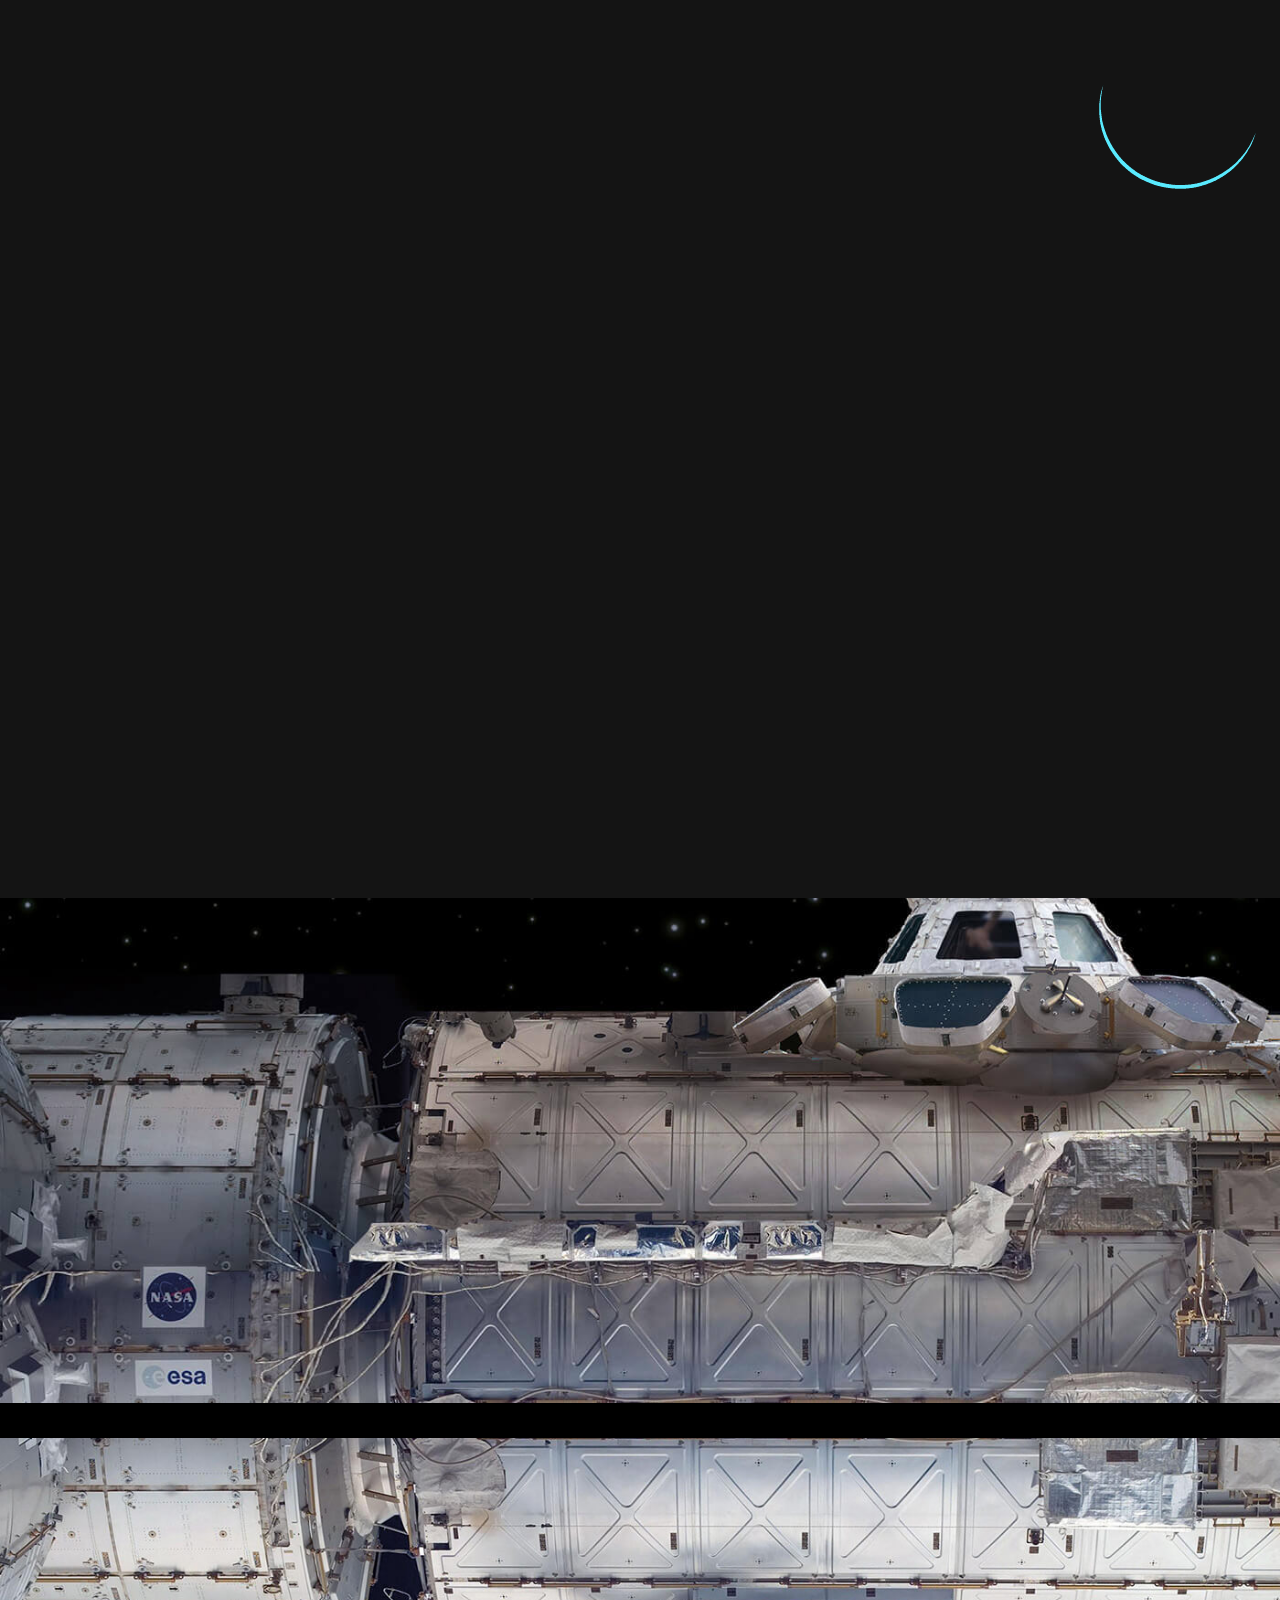
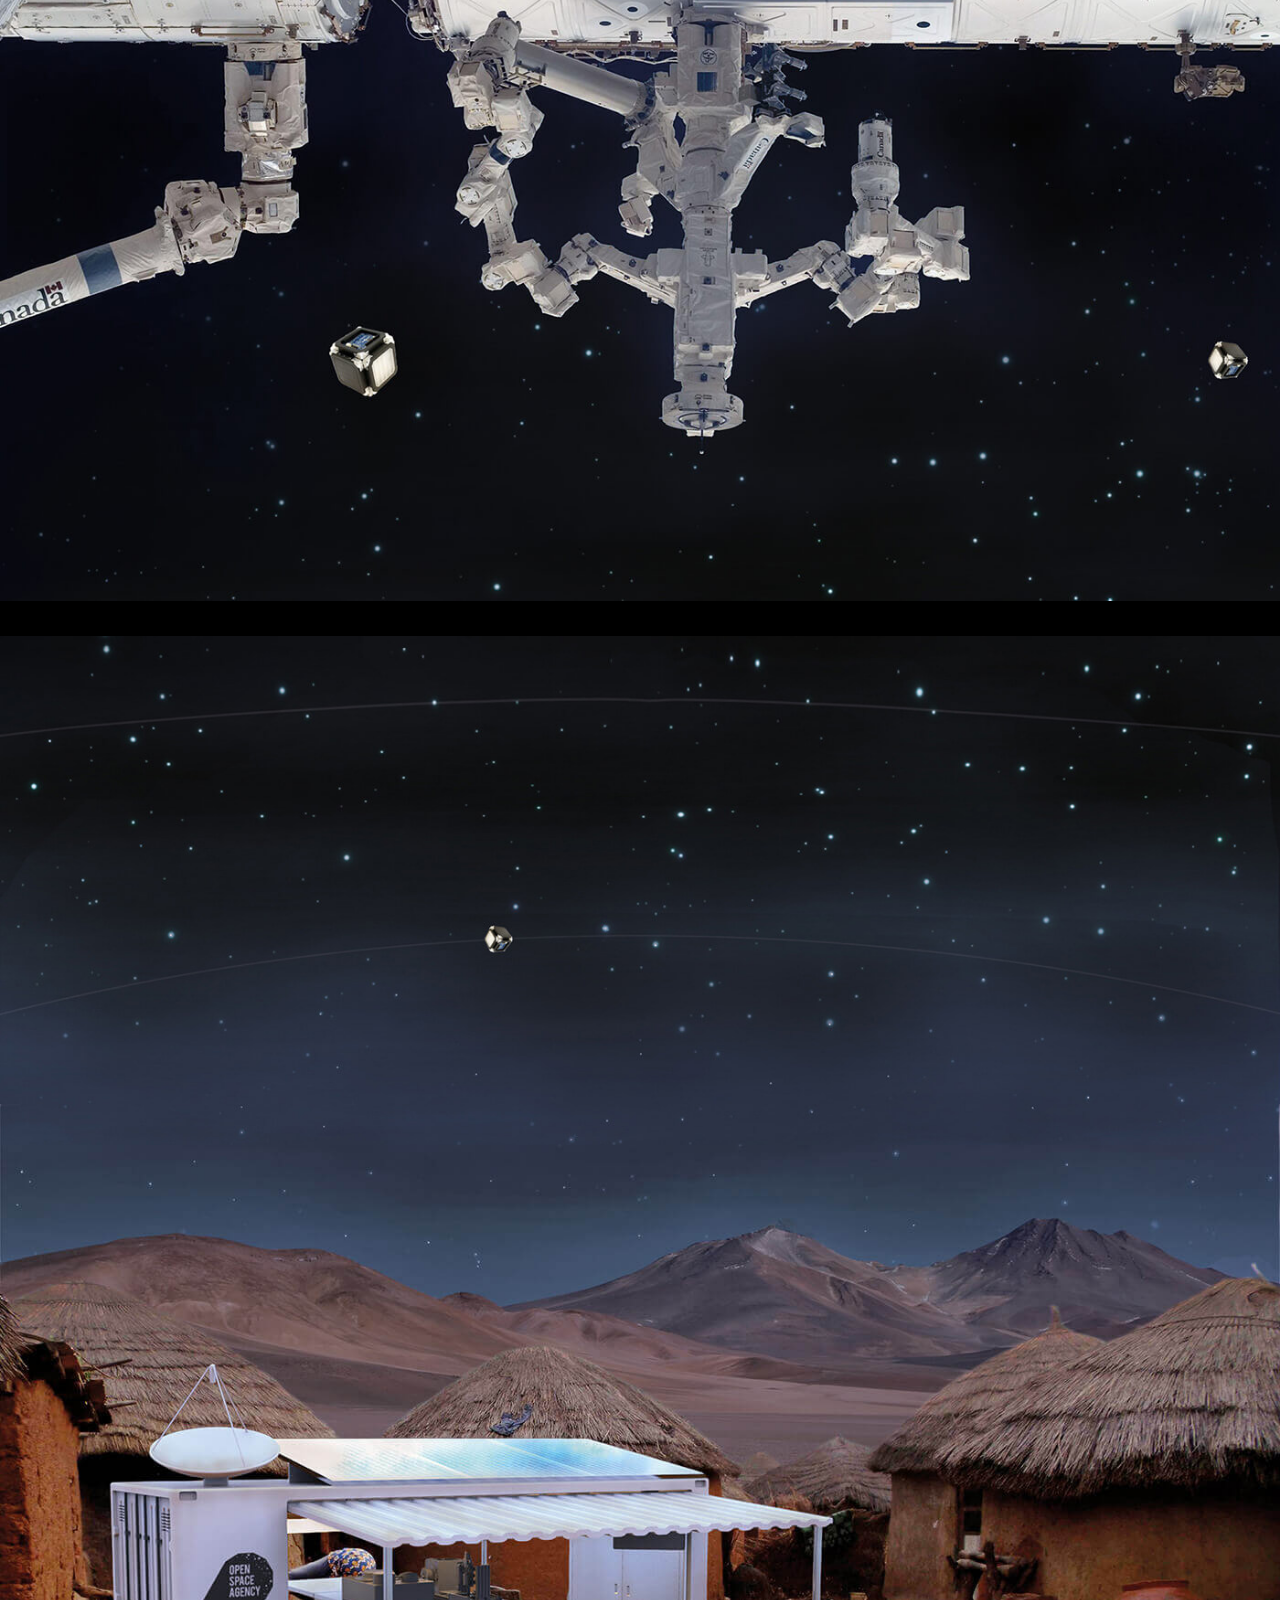
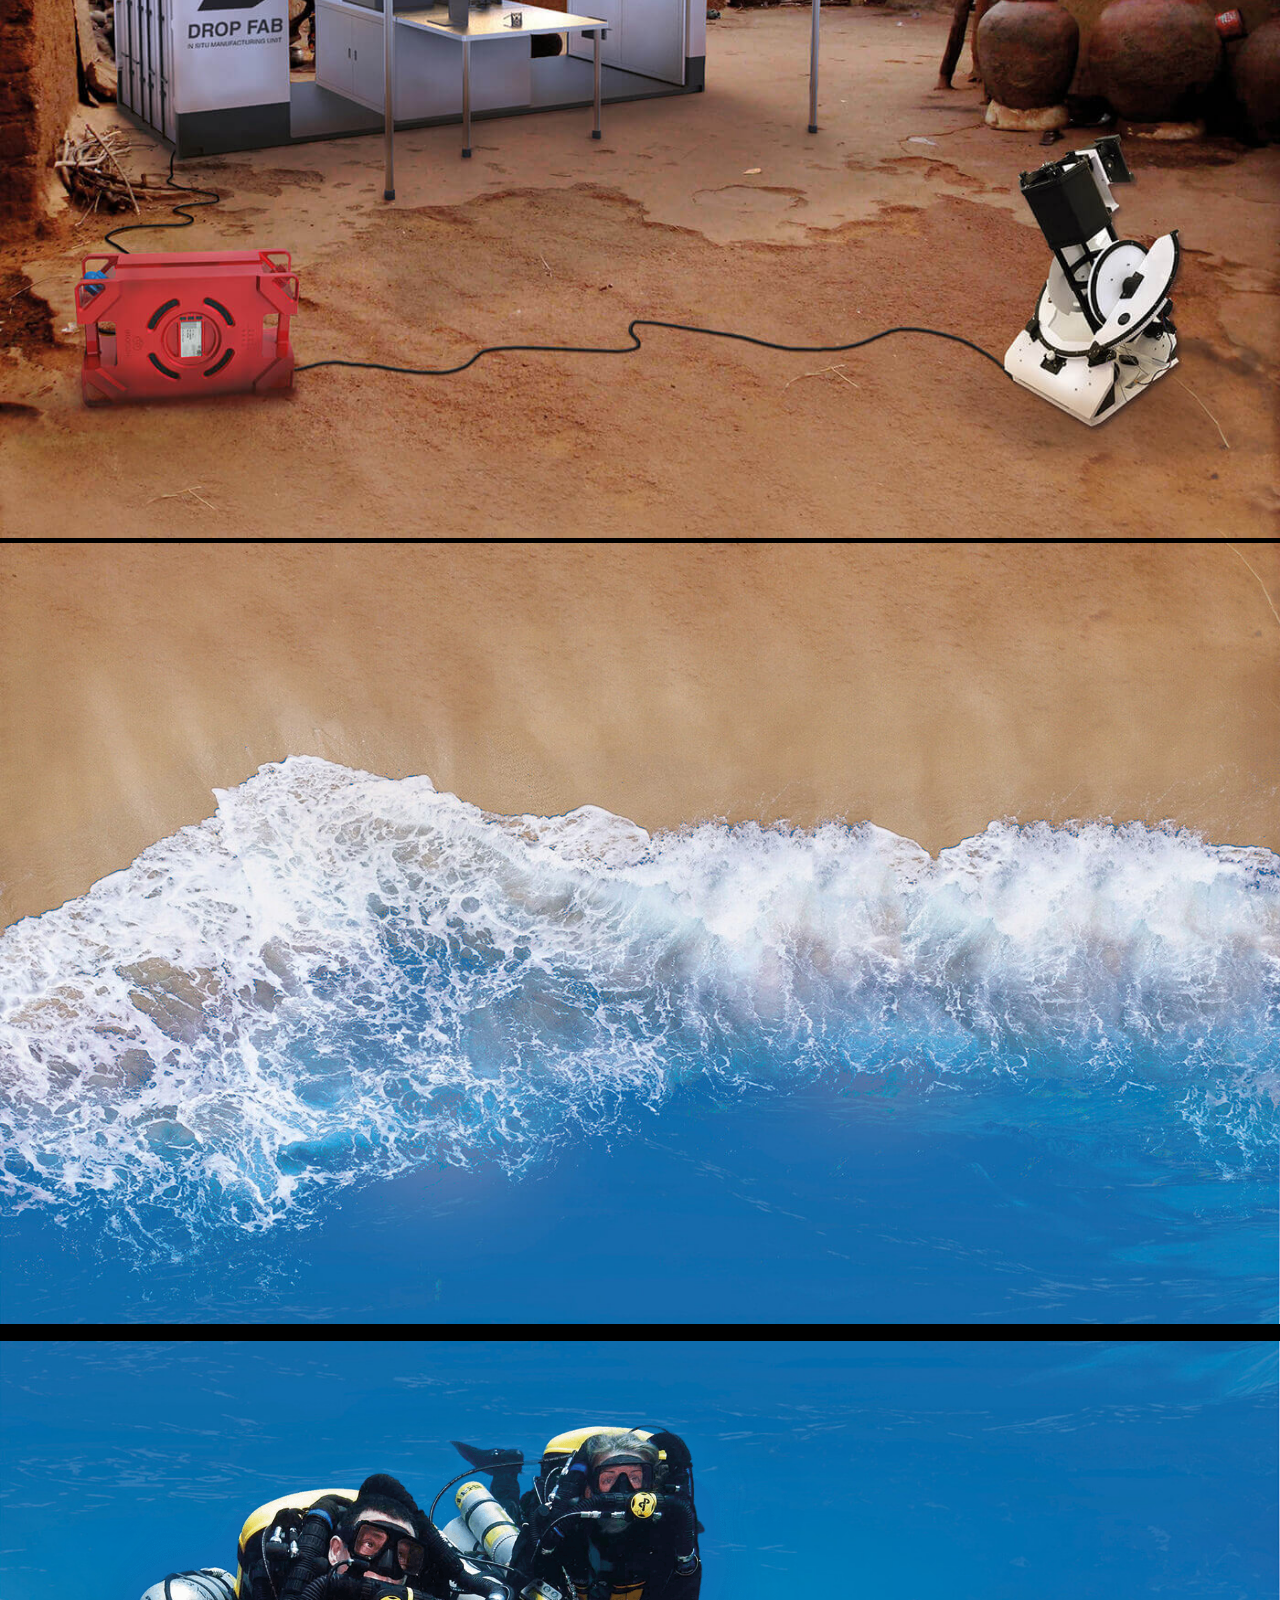
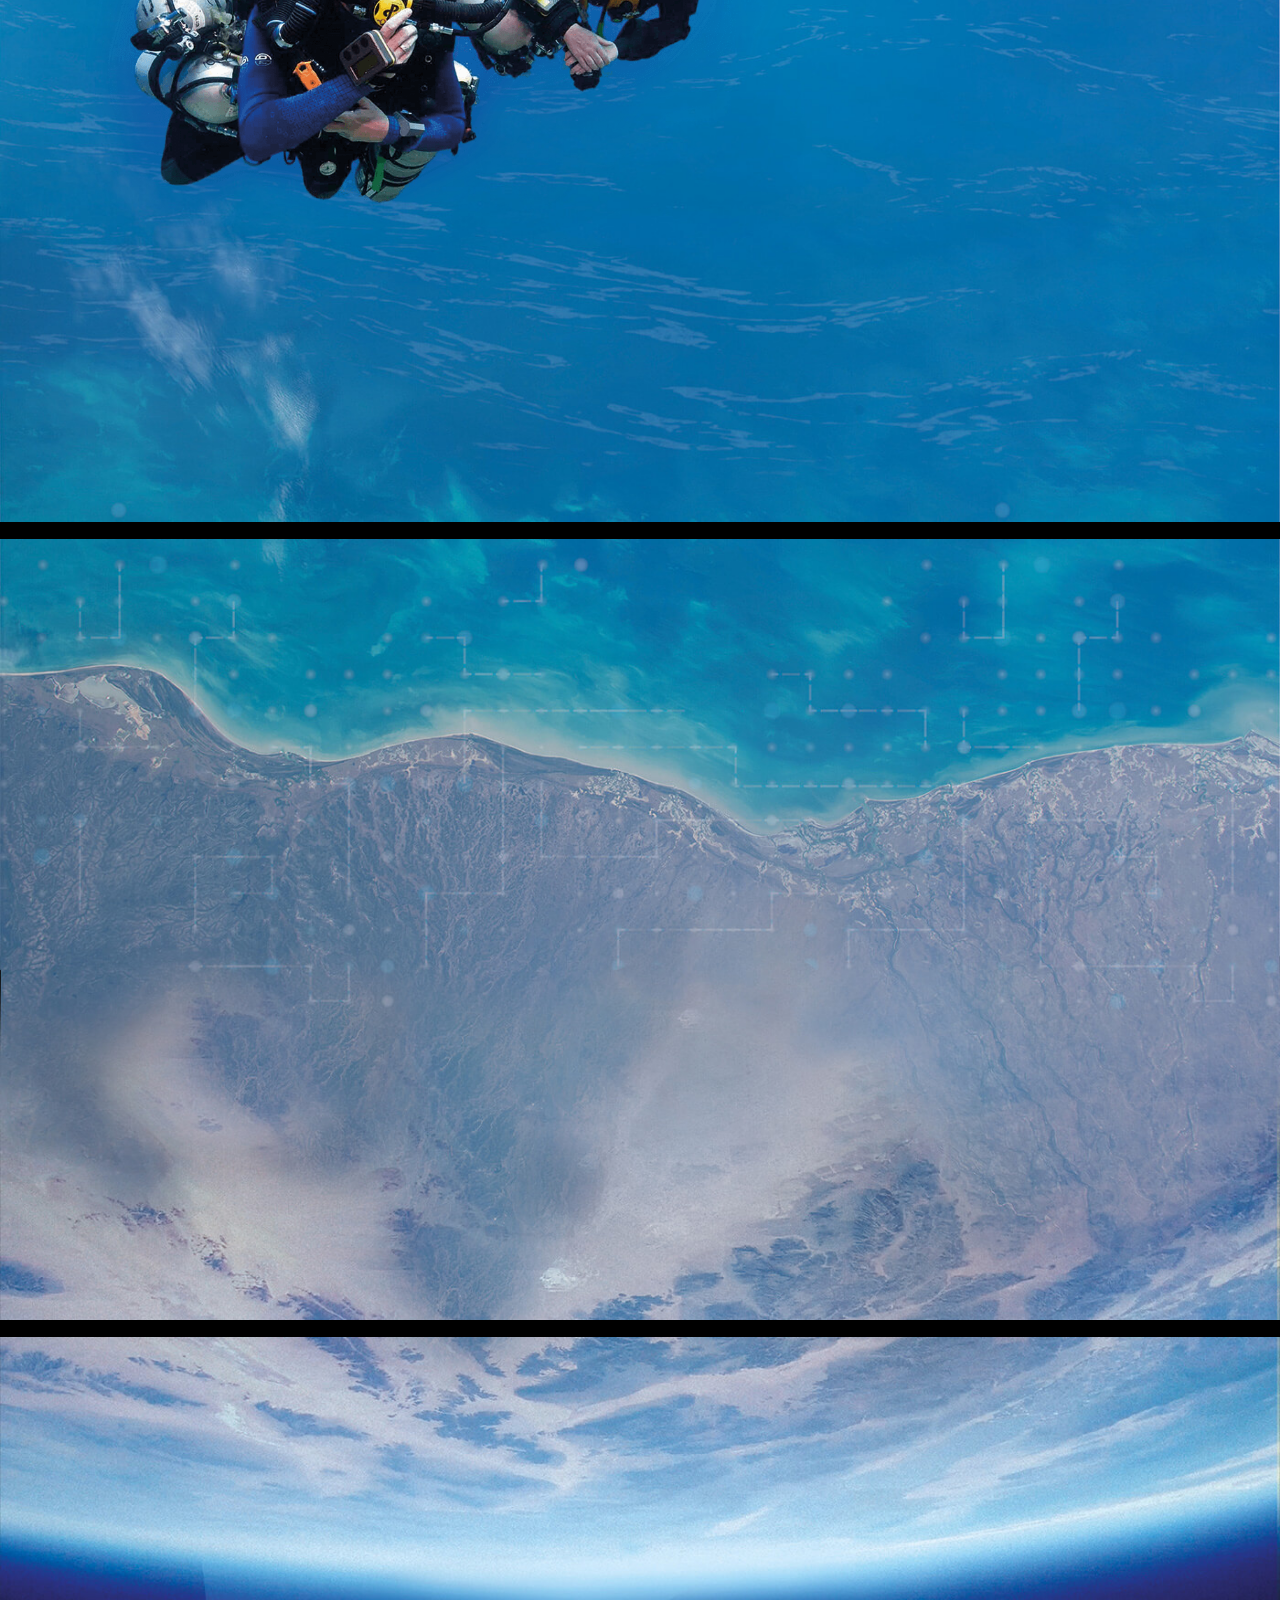
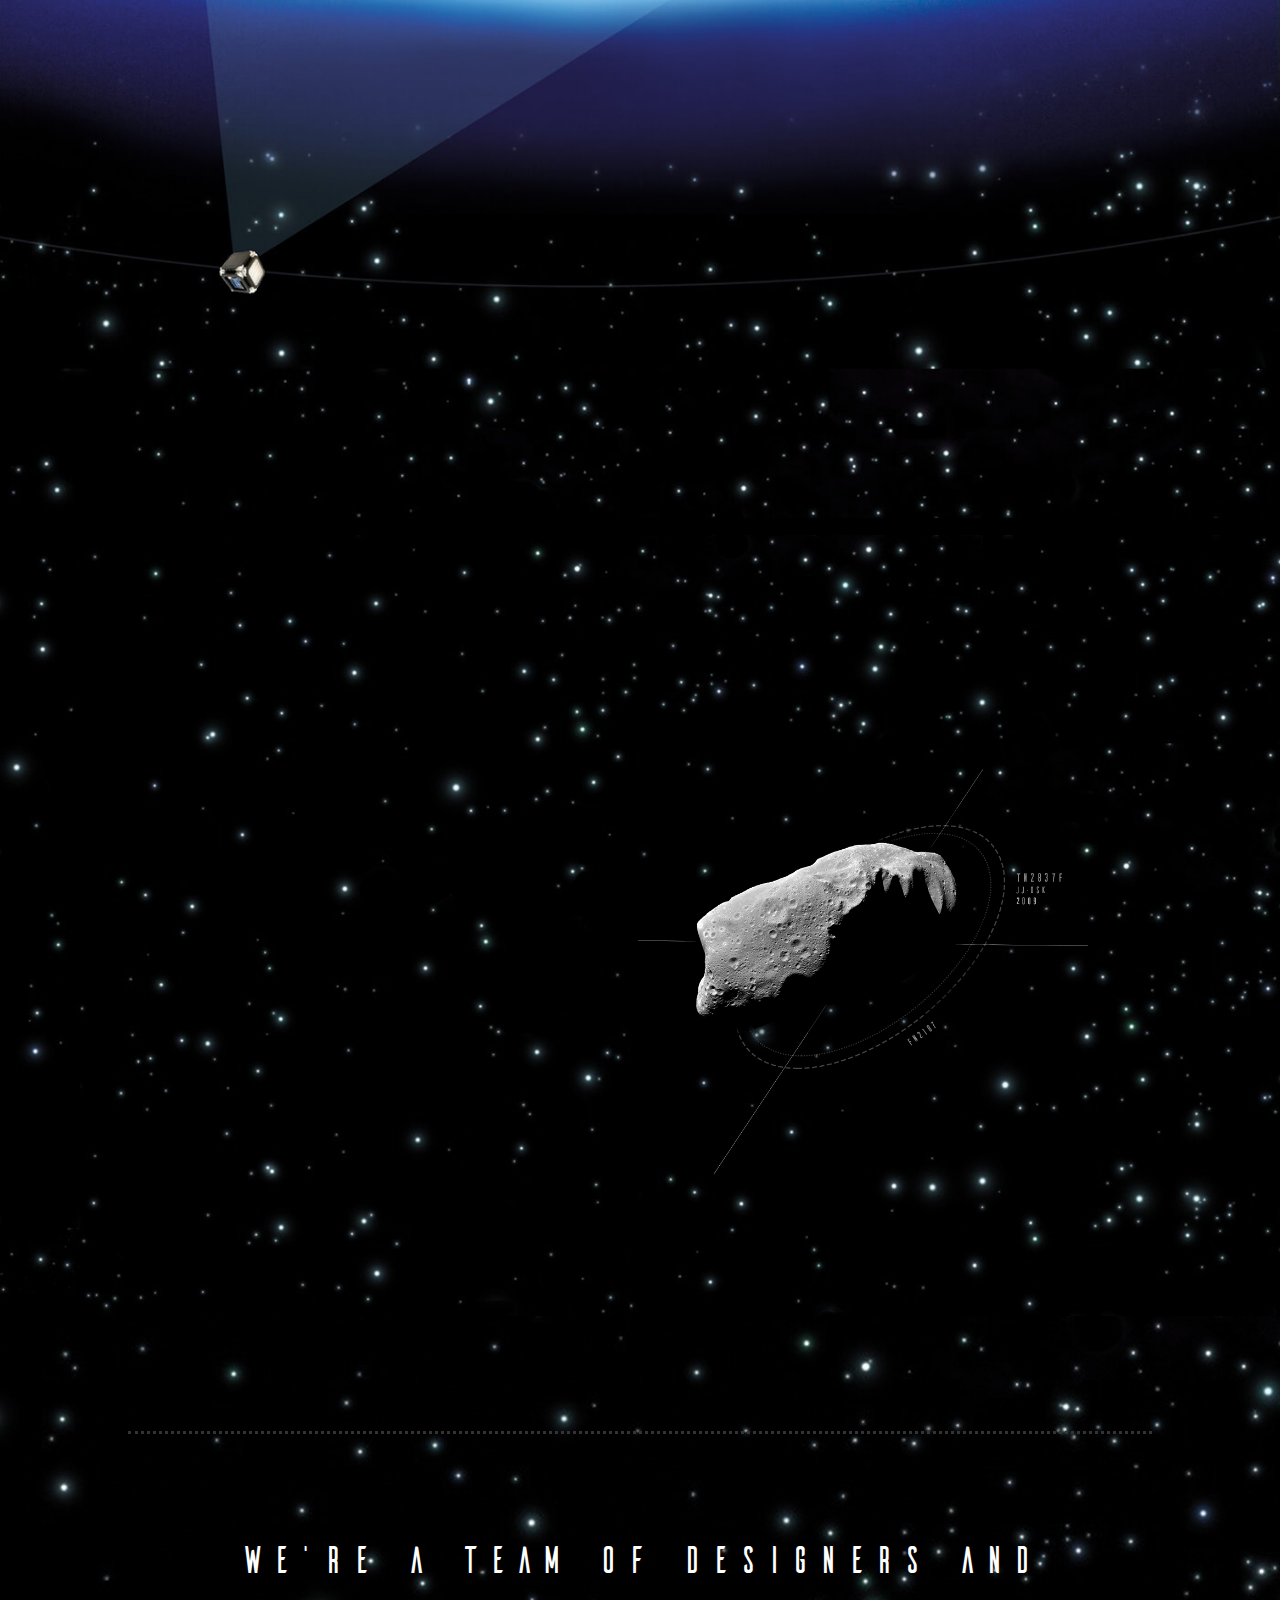
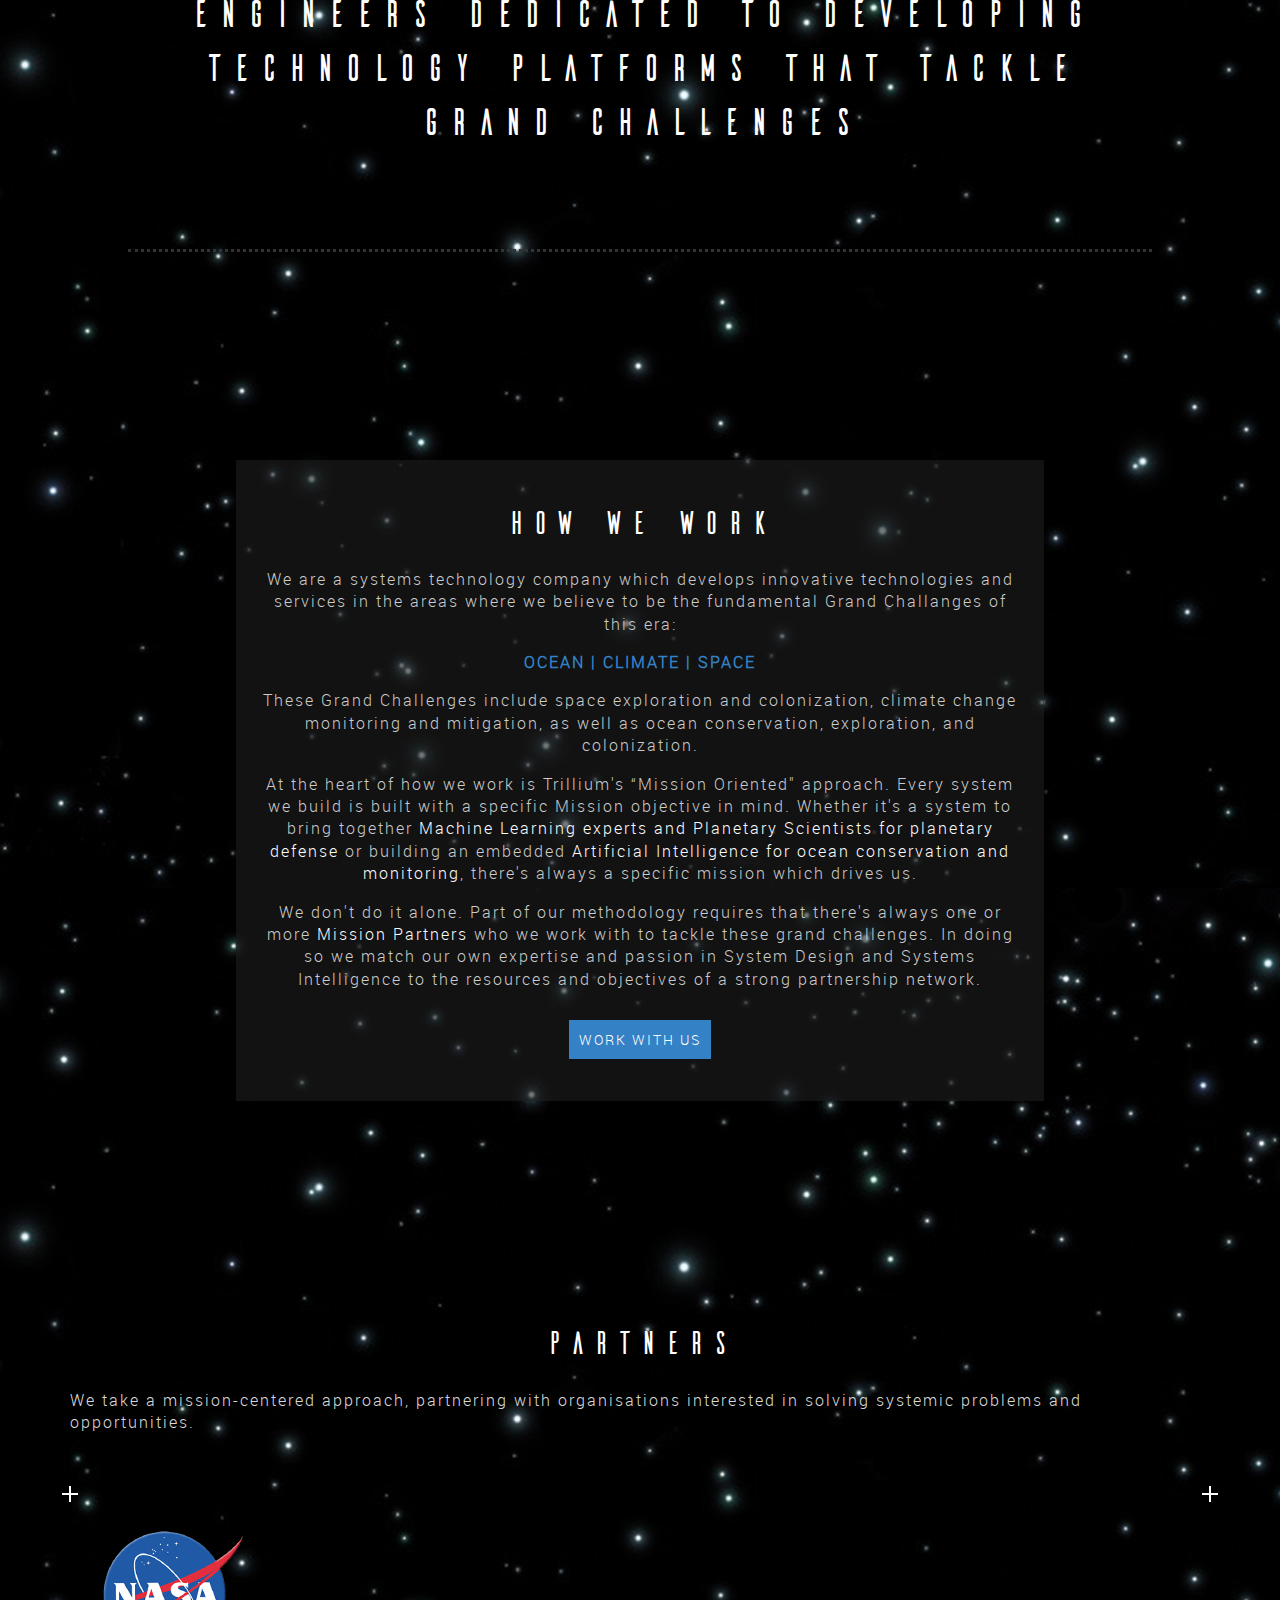
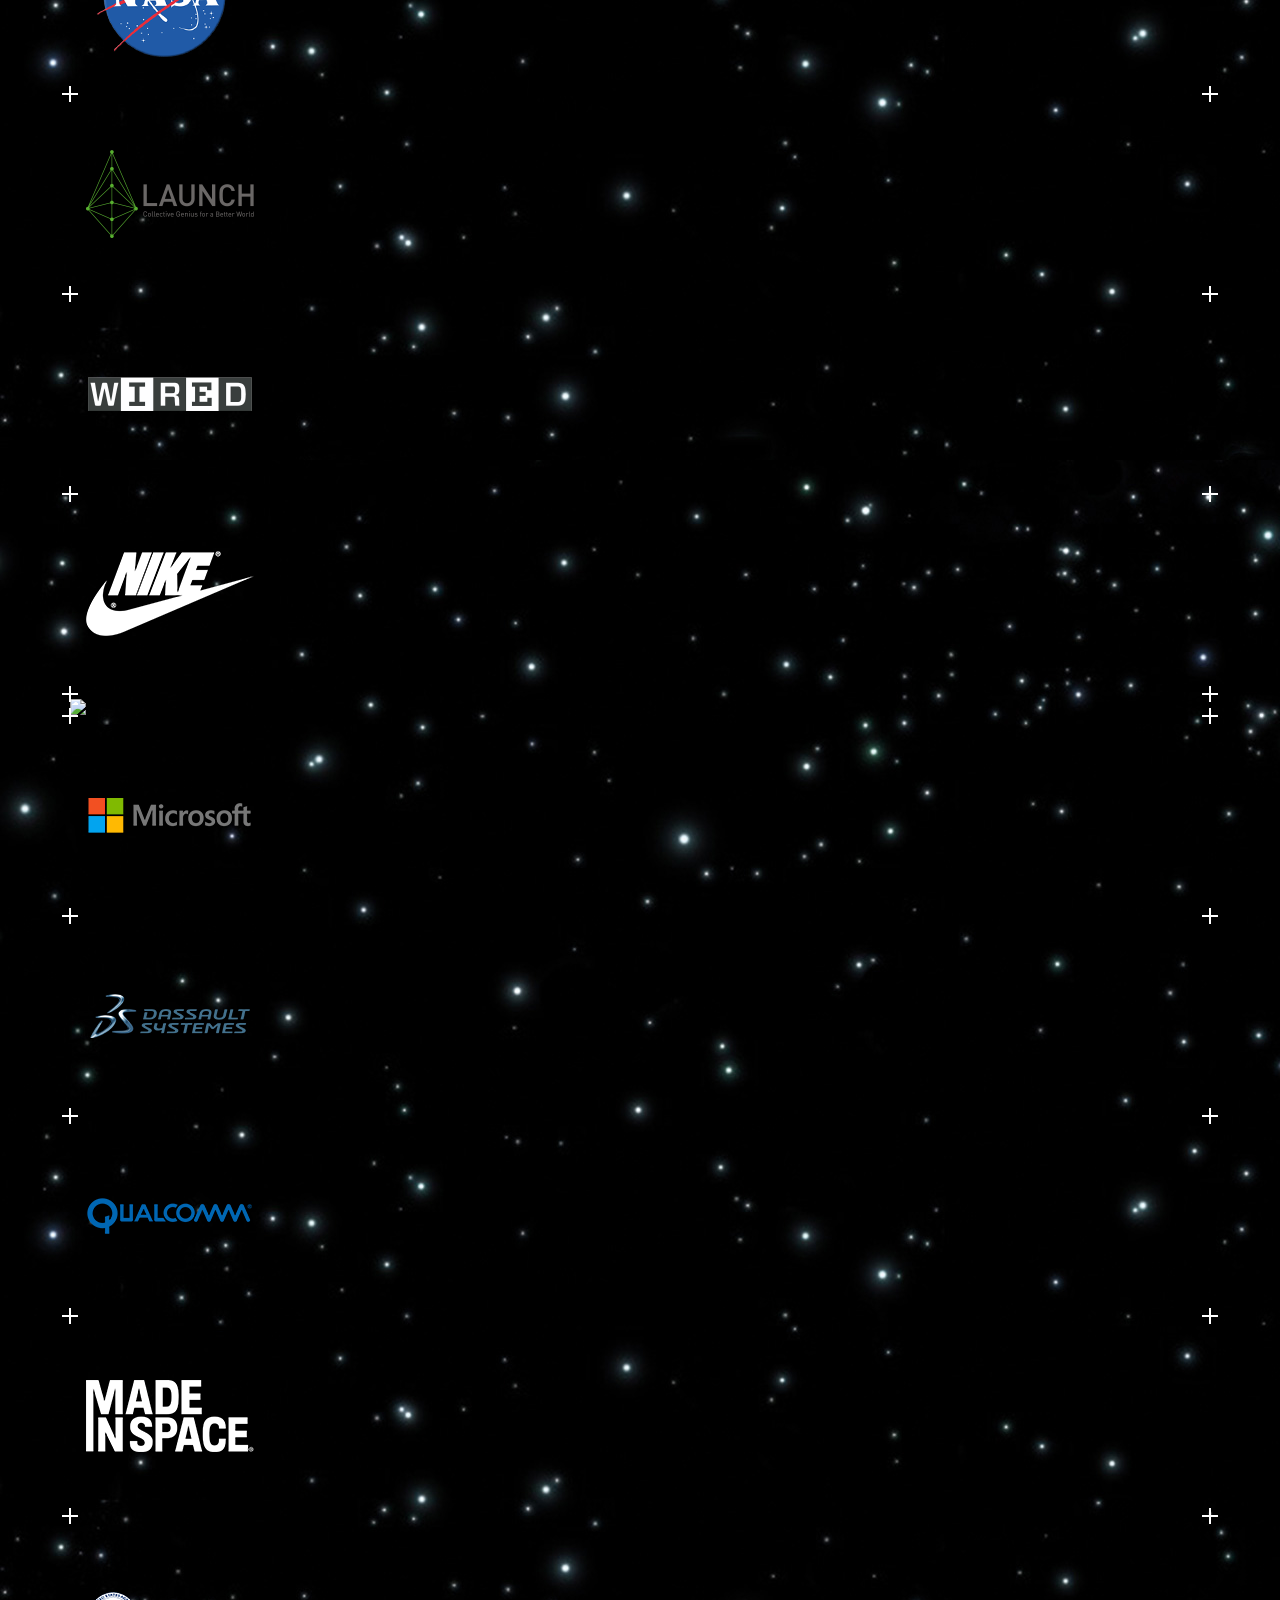
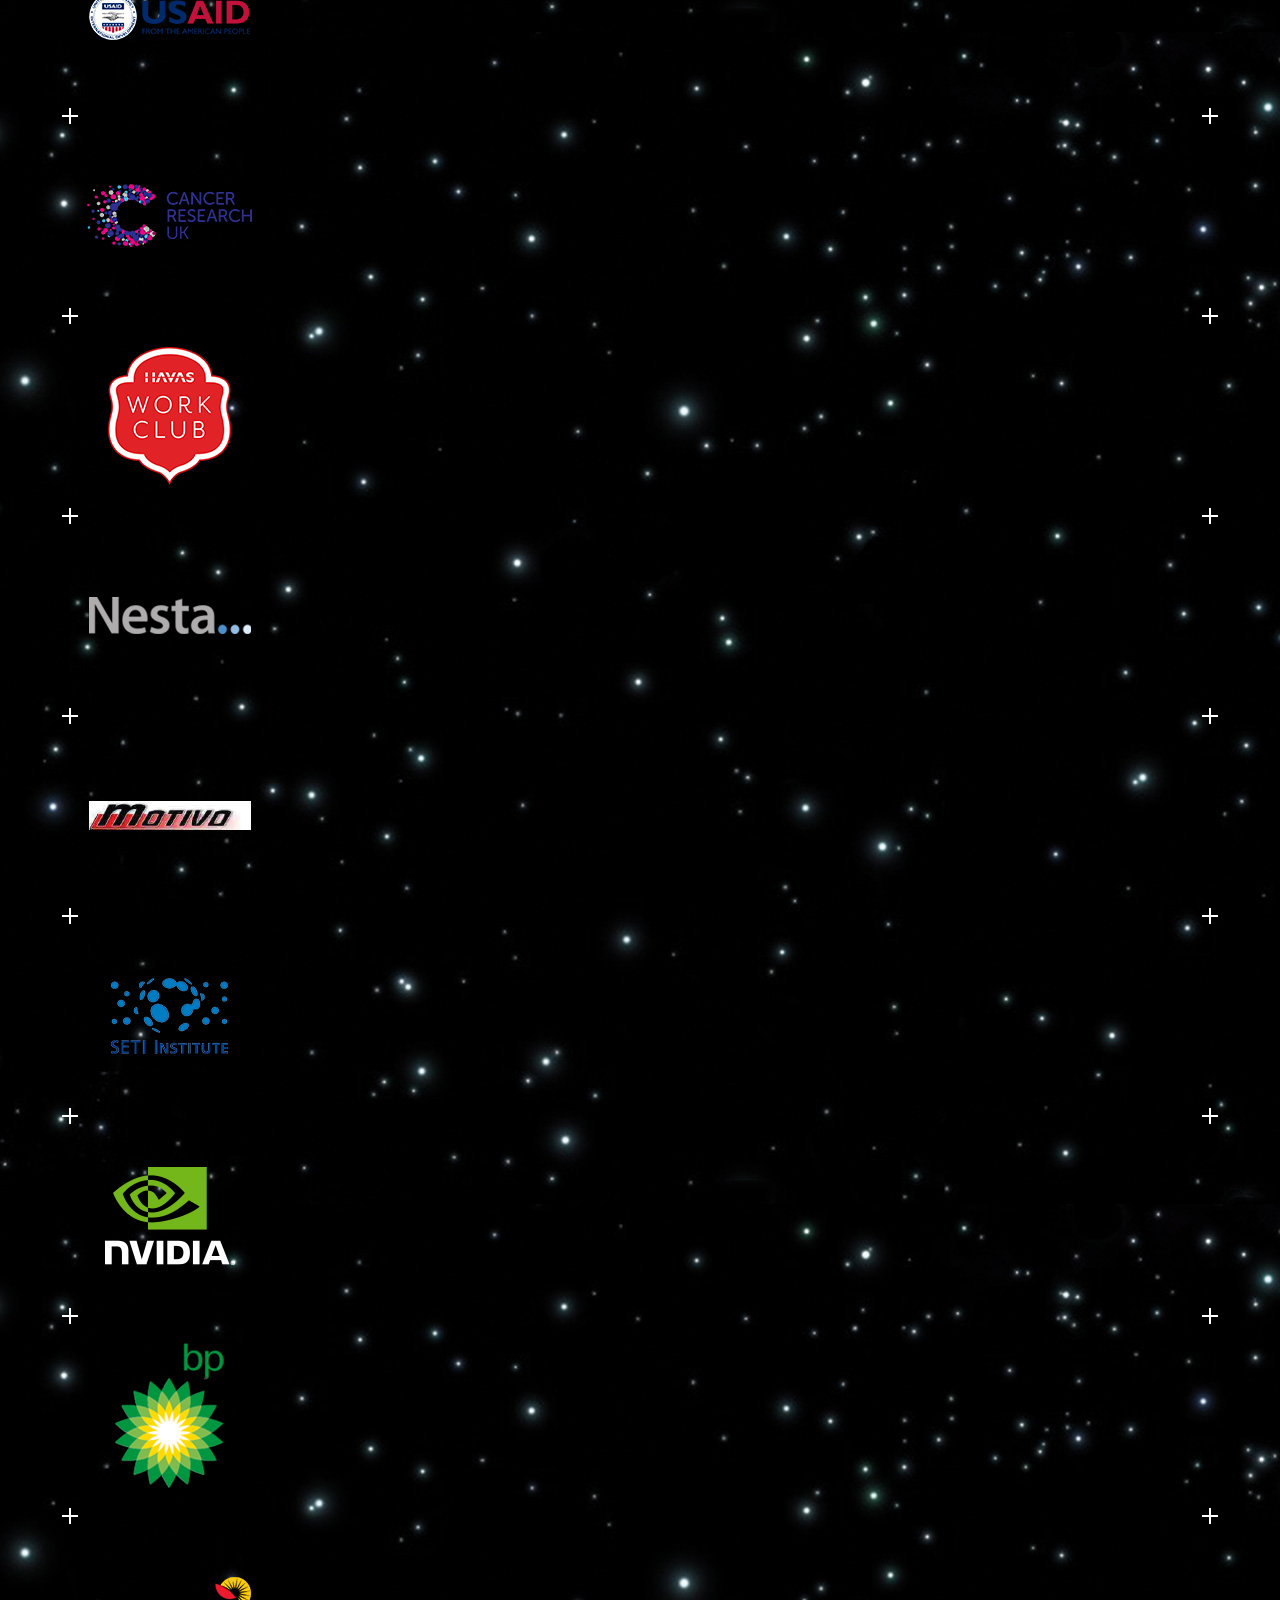
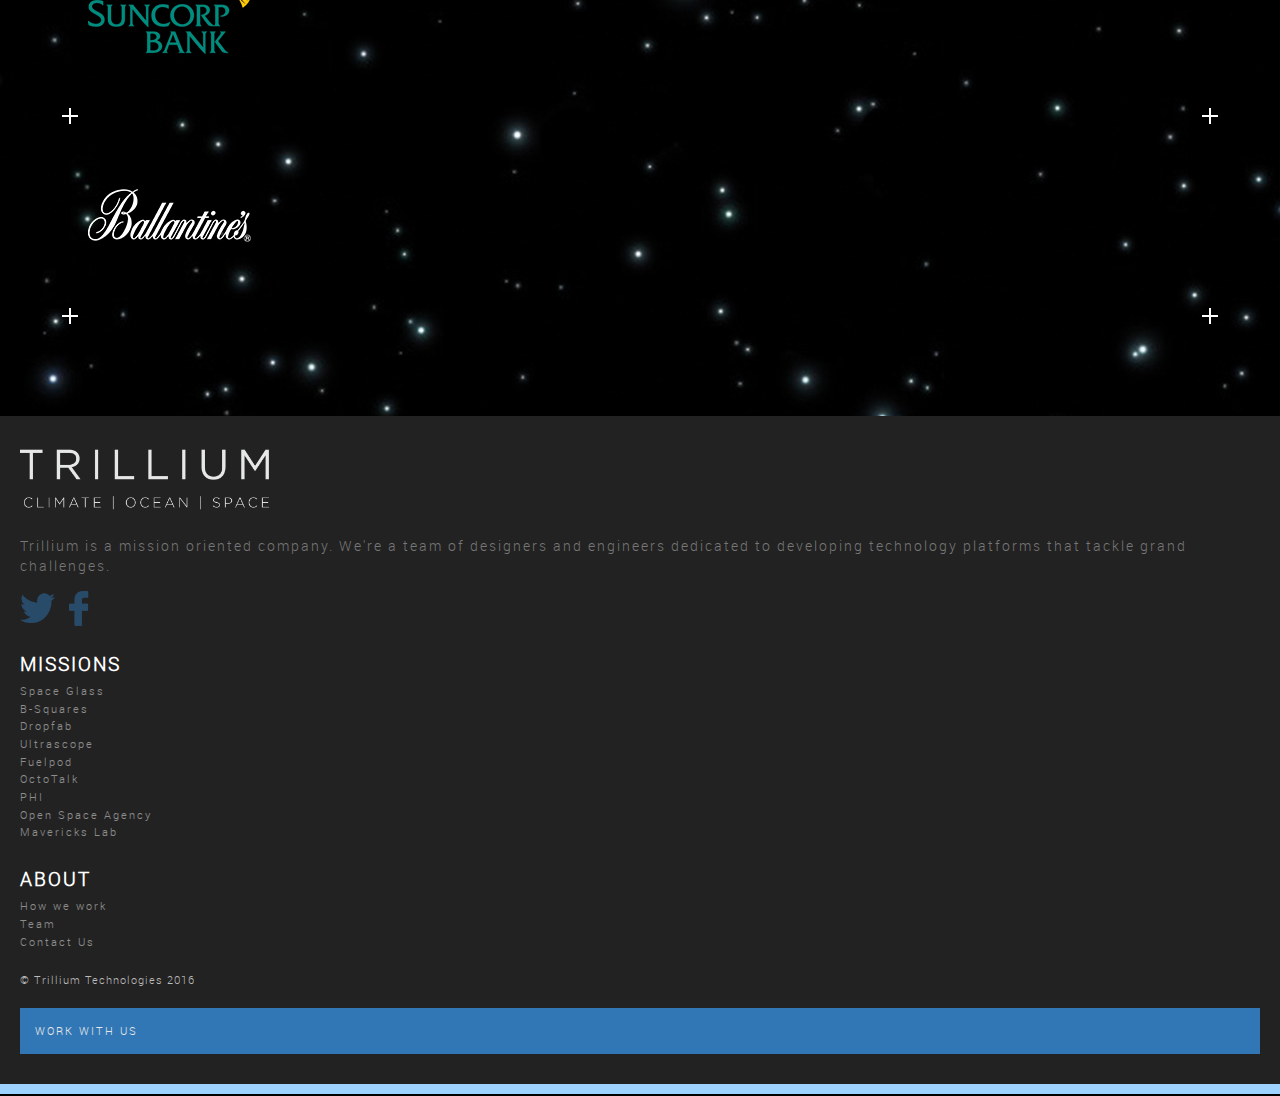
==== commit 5d307fbd: "Favicon update" ====
--- a/index.html
+++ b/index.html
@@ -641,11 +641,11 @@
                 
                 setTimeout(function(){
                    $('#preloader').toggleClass('preloader-complete'); 
-                }, 2000);
+                }, 1500);
 
                 setTimeout(function(){
                    $('#preloader').toggleClass('hide-preloader'); 
-                }, 4000);
+                }, 3000);
             });
         </script>
 
--- a/css/main.css
+++ b/css/main.css
@@ -327,7 +327,7 @@
 #preloader > div > div.preloader-content {
     position: absolute;
     top: 1%;
-    right: 1%;
+    right: 0;
     height: 100%;
     text-align: right;
     width: 100%;
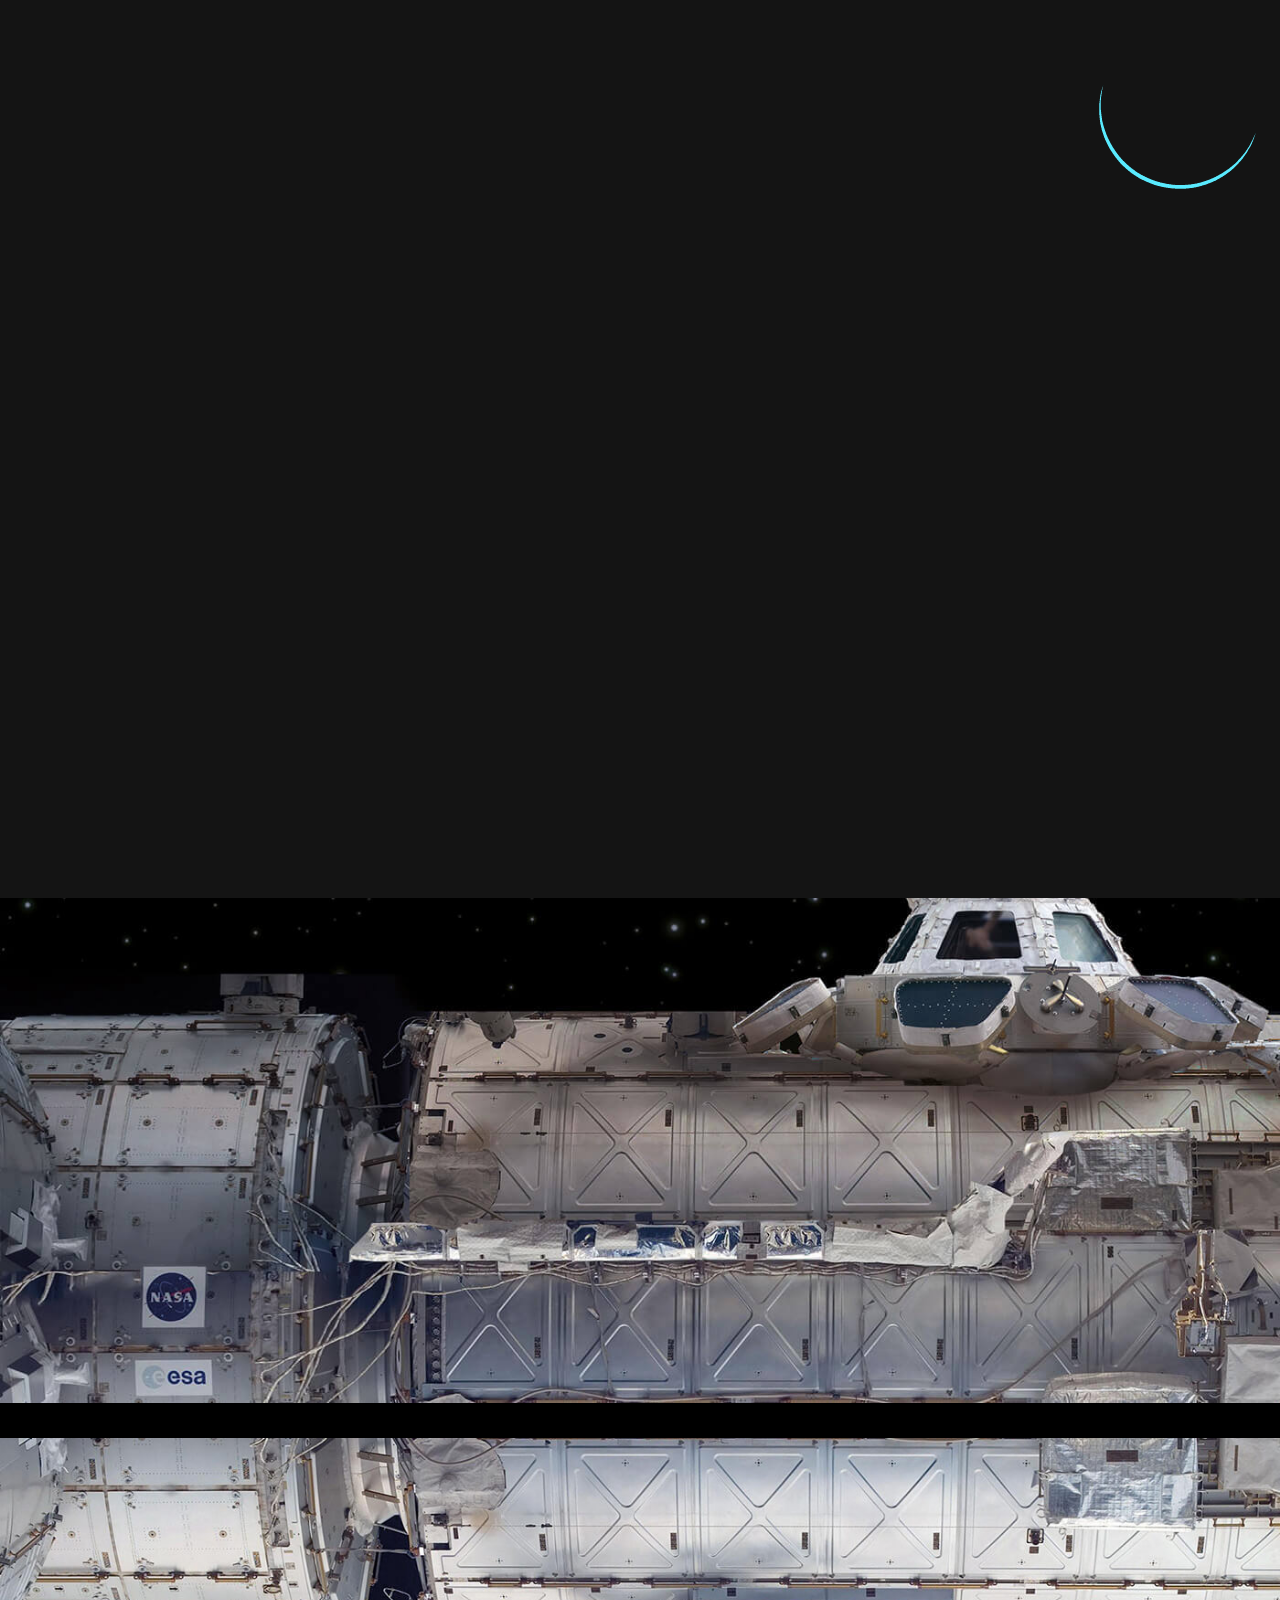
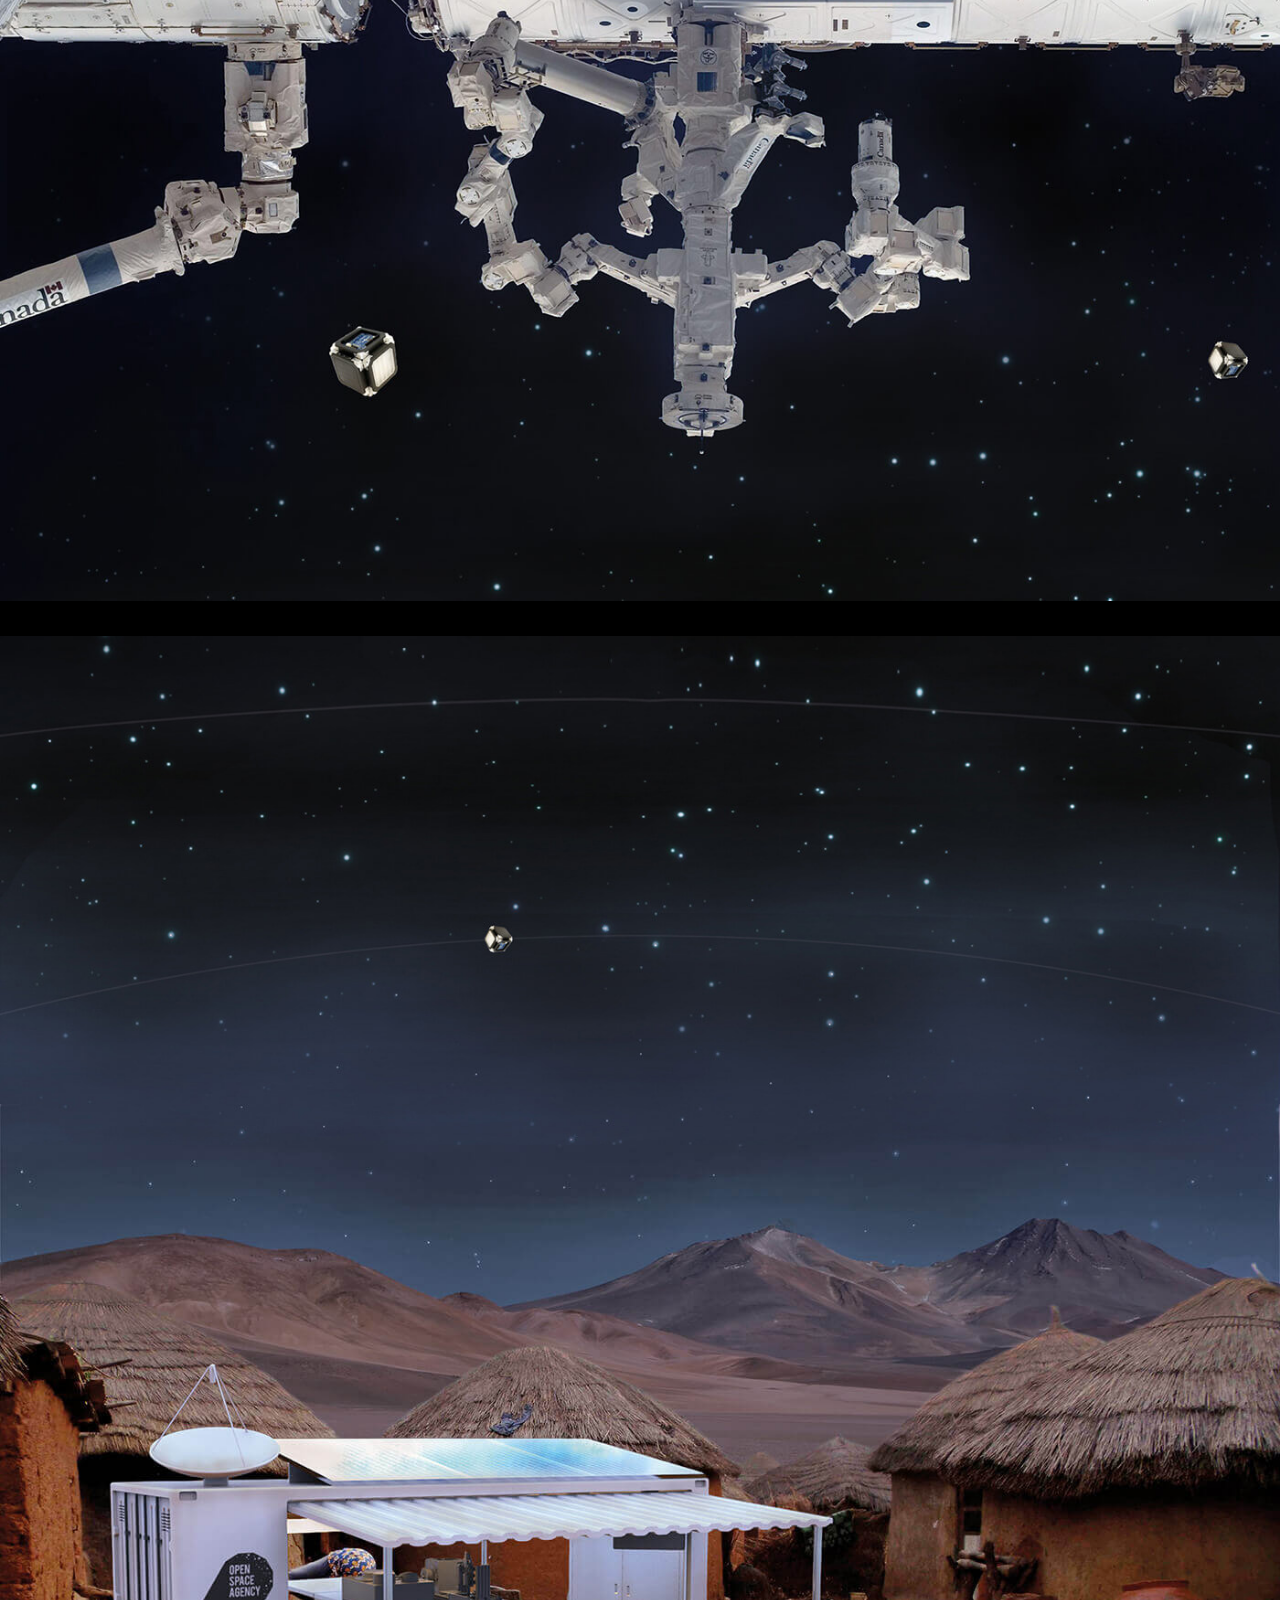
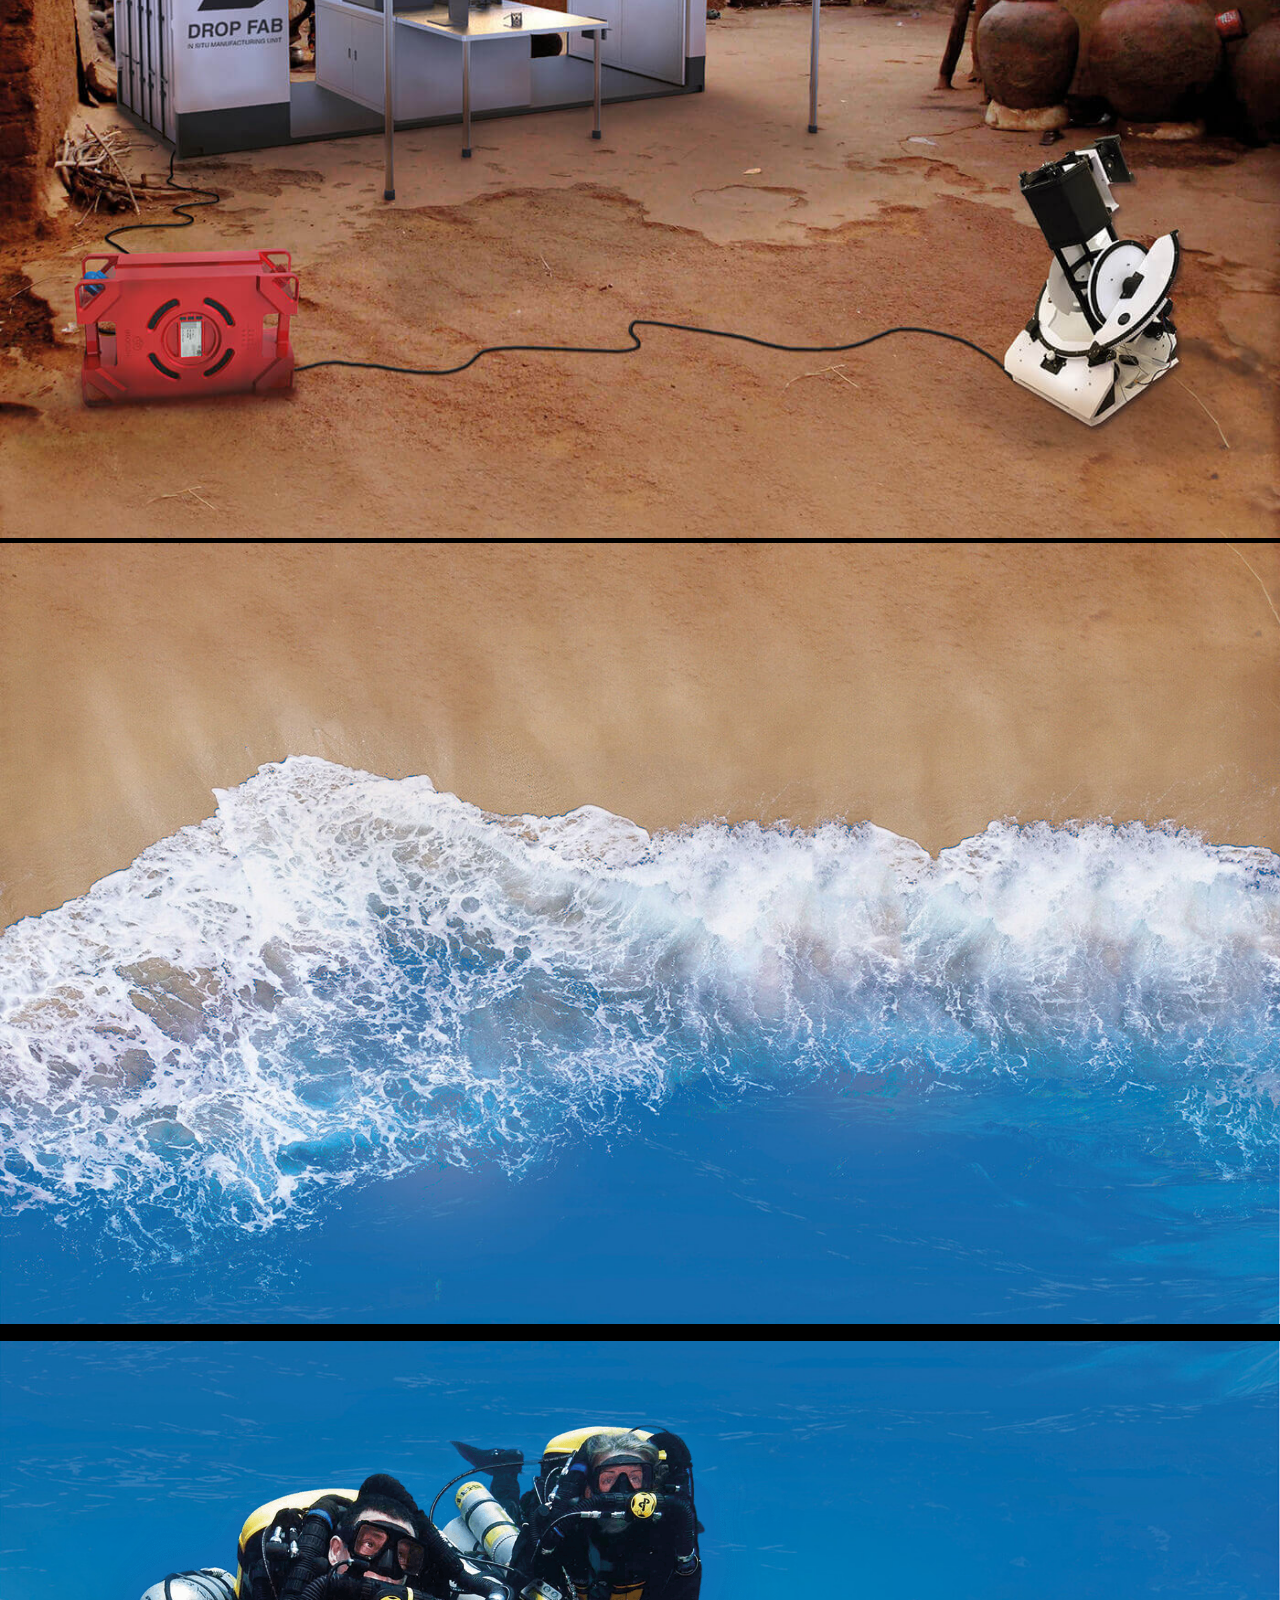
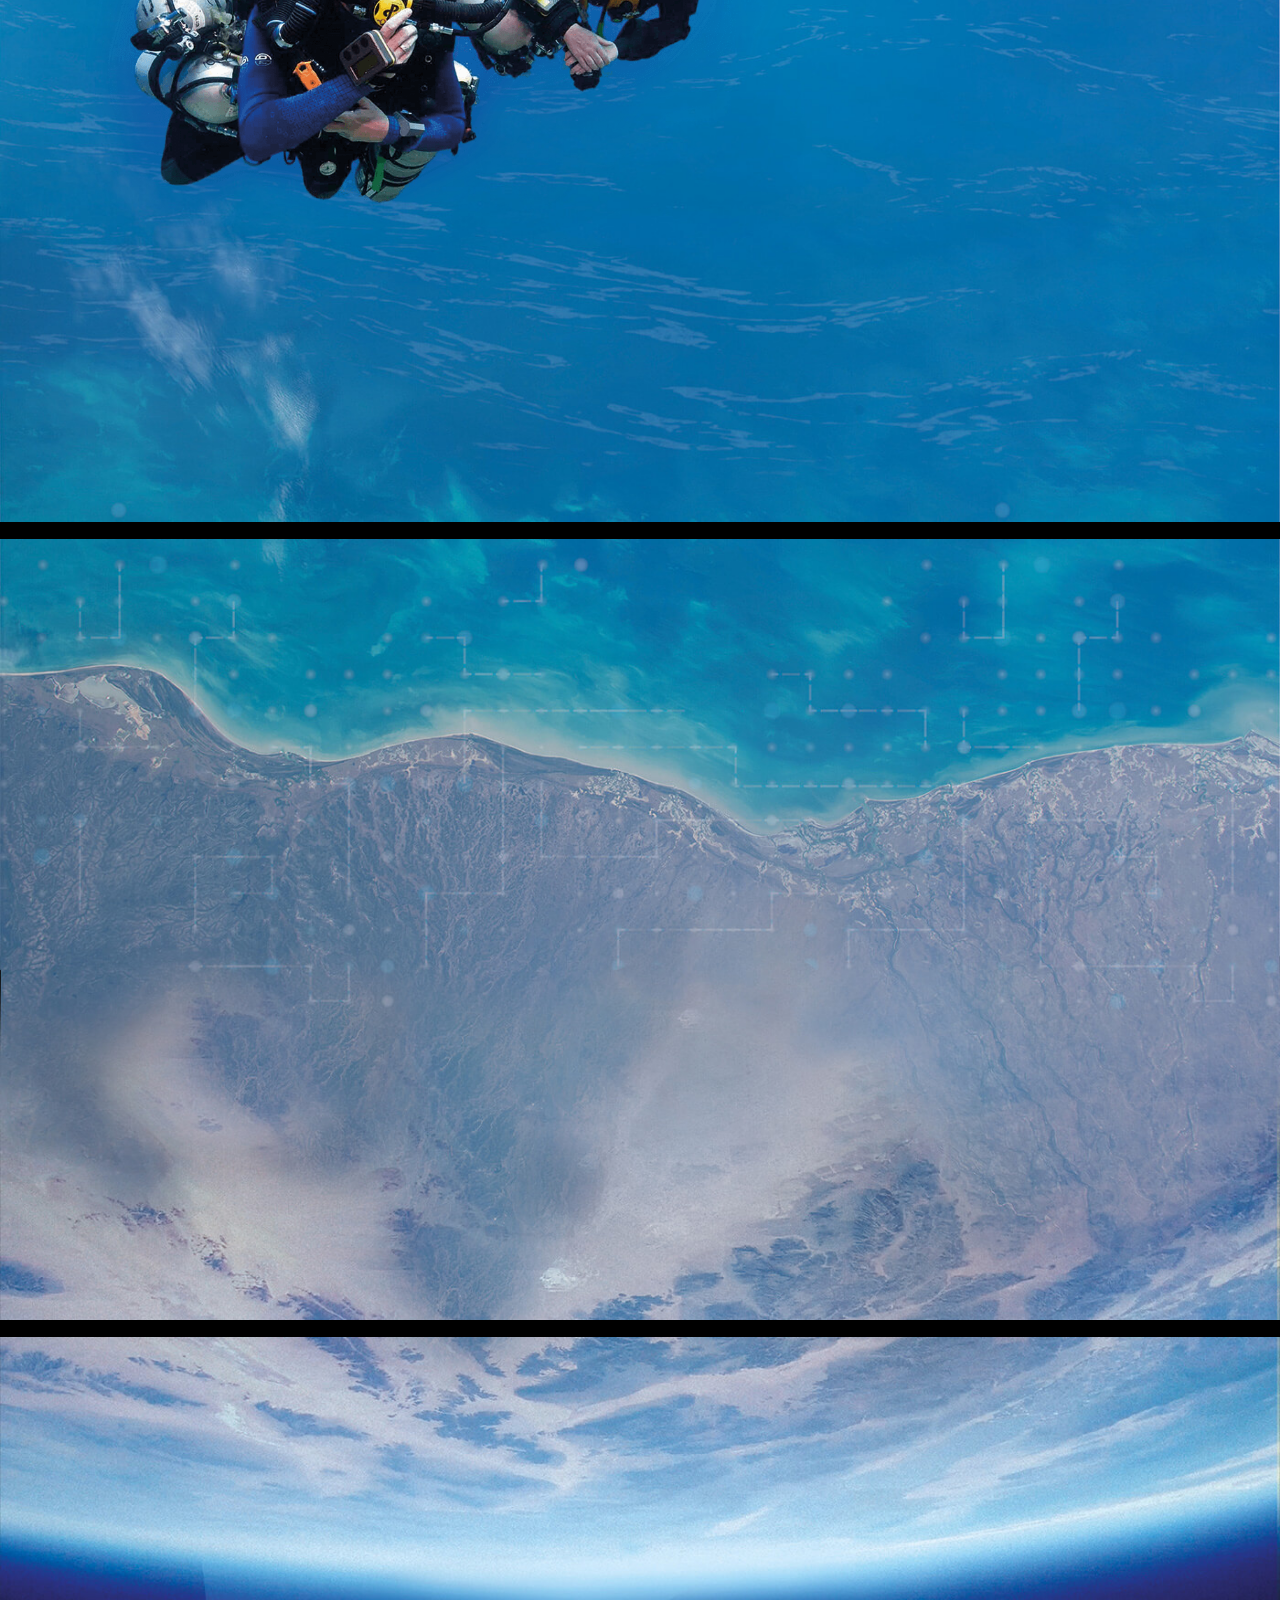
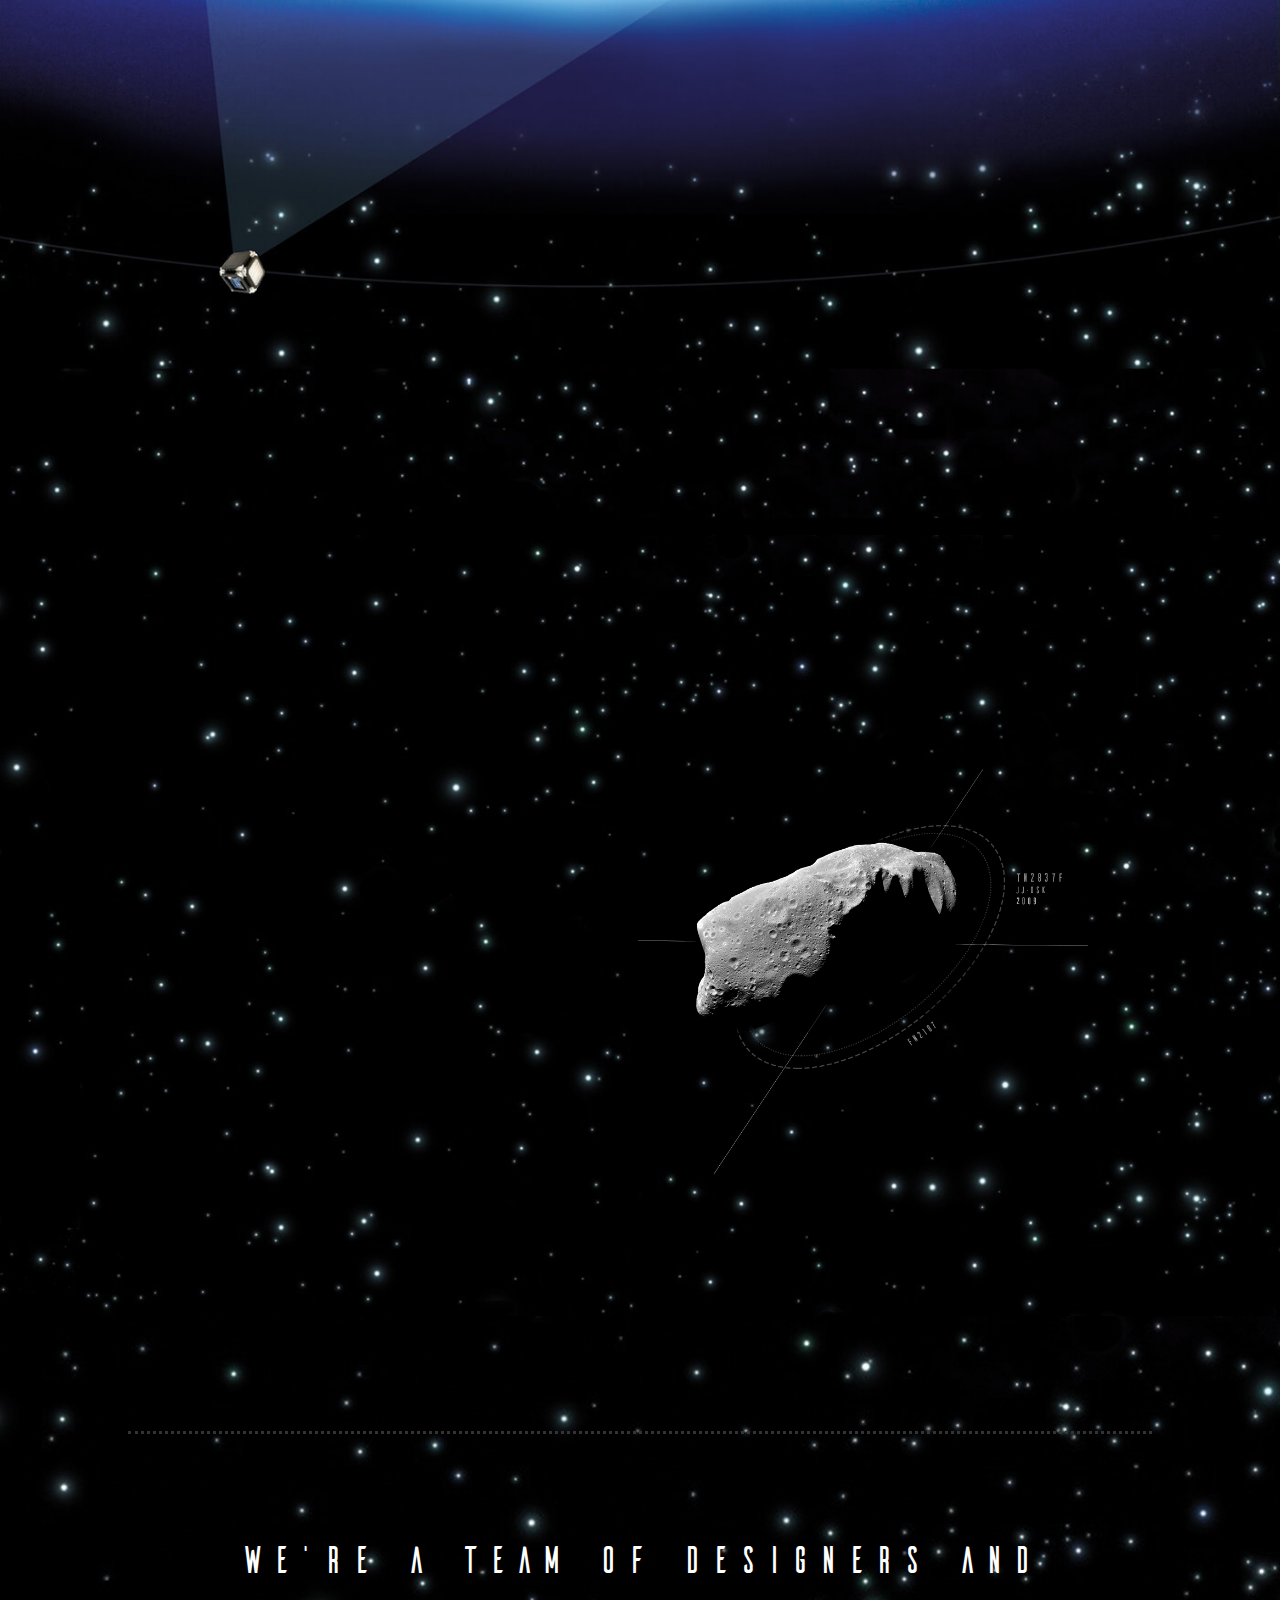
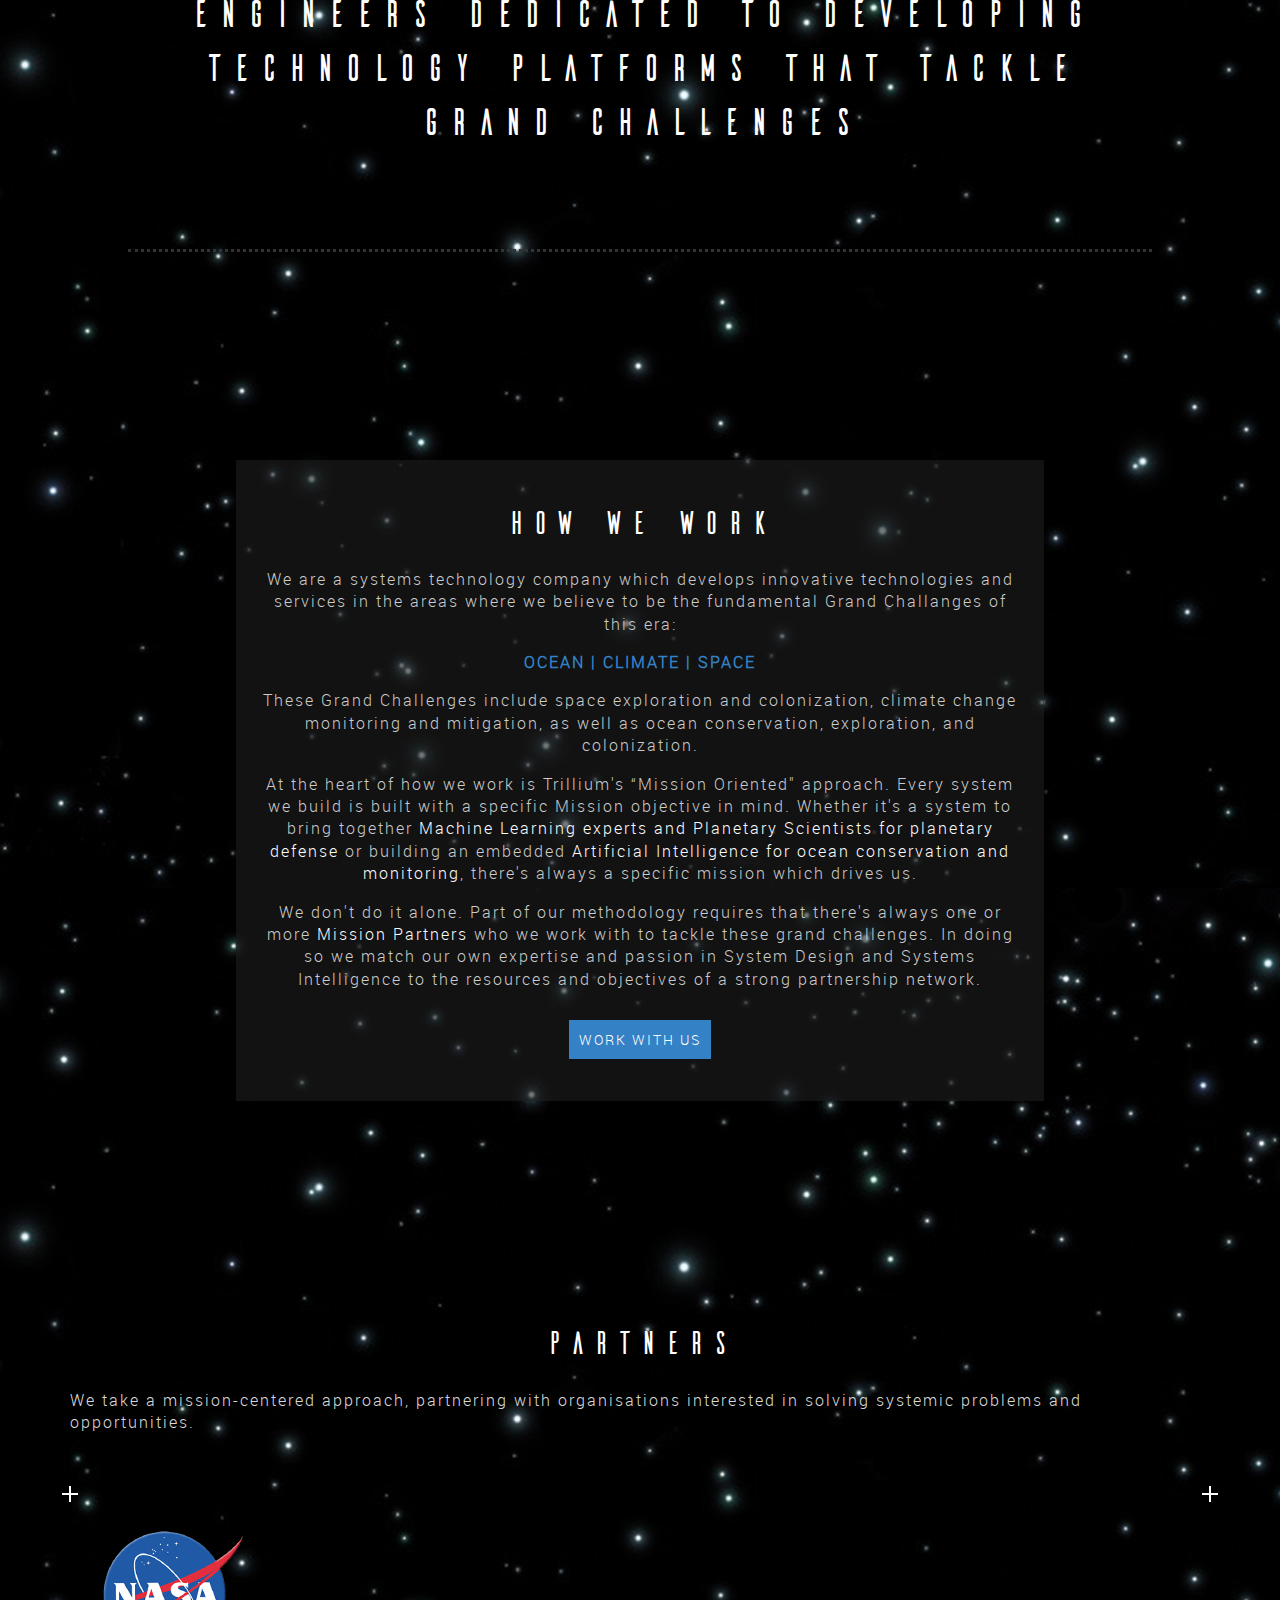
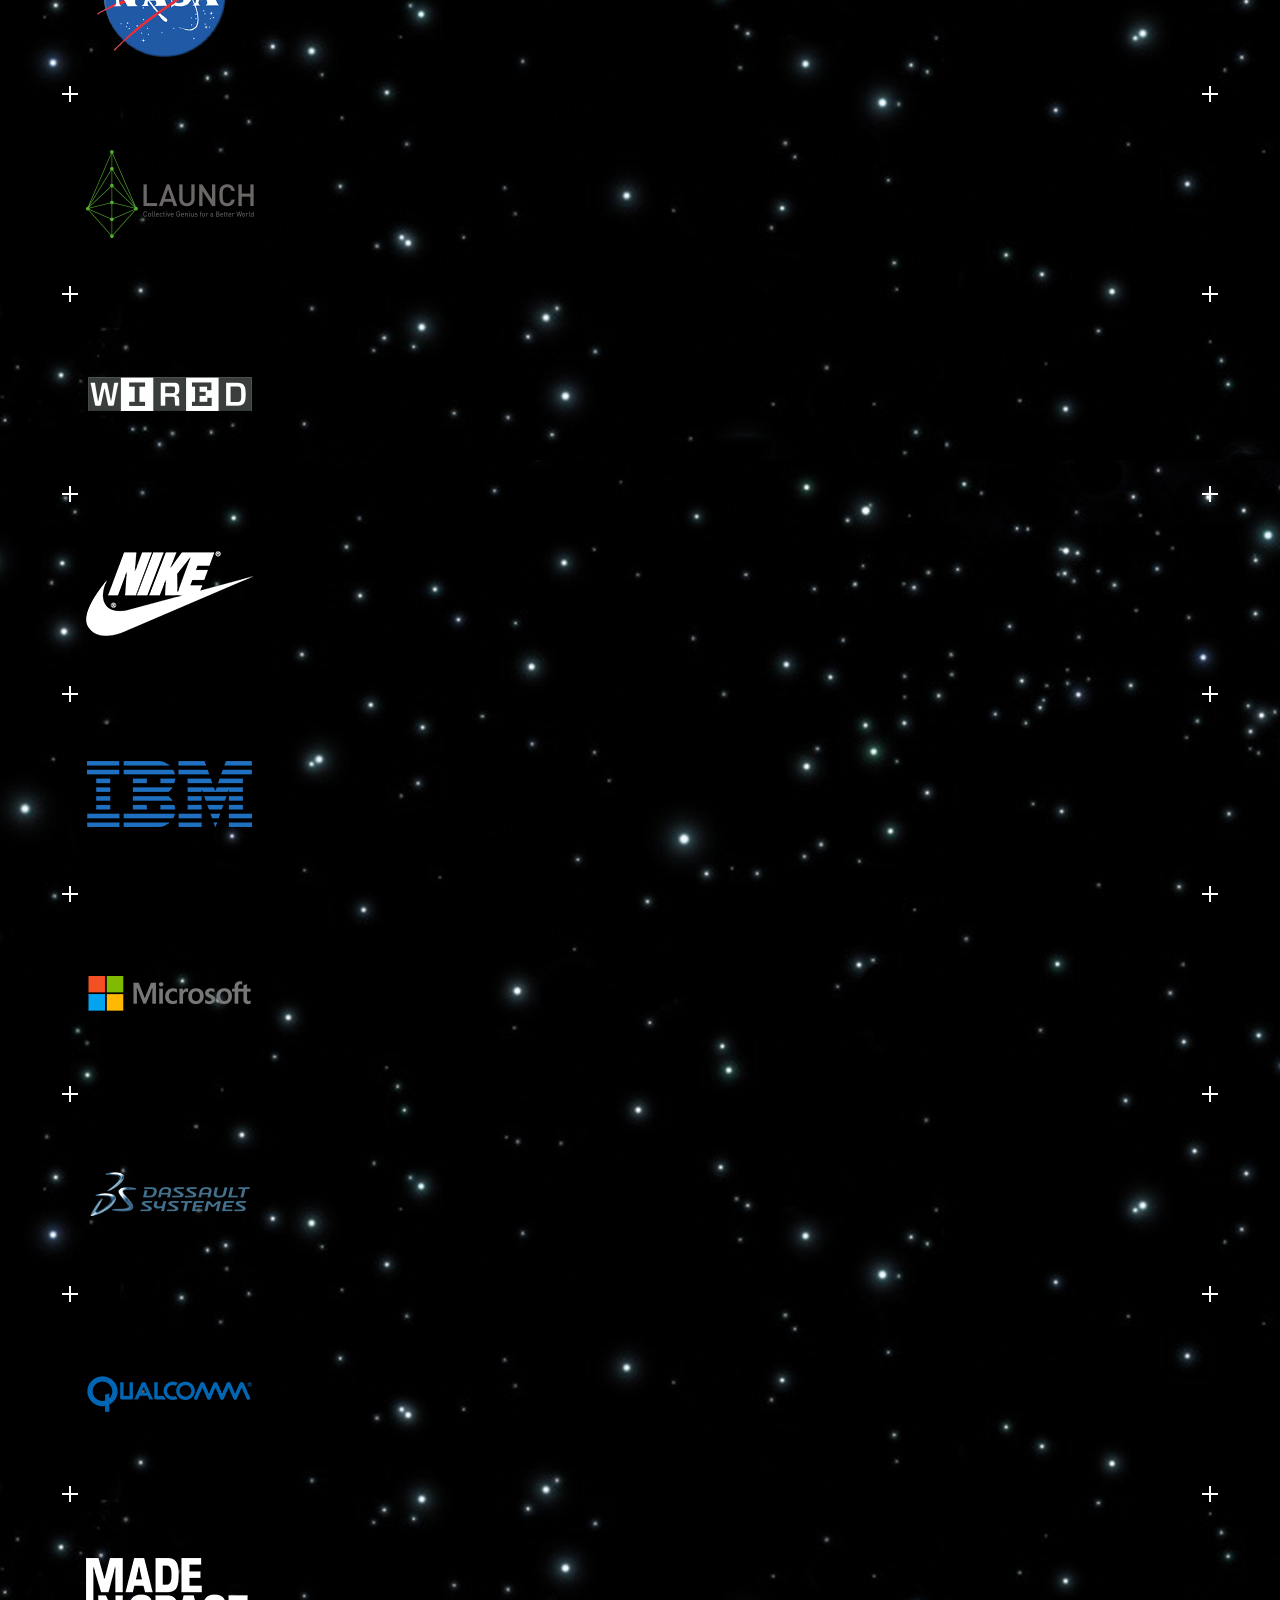
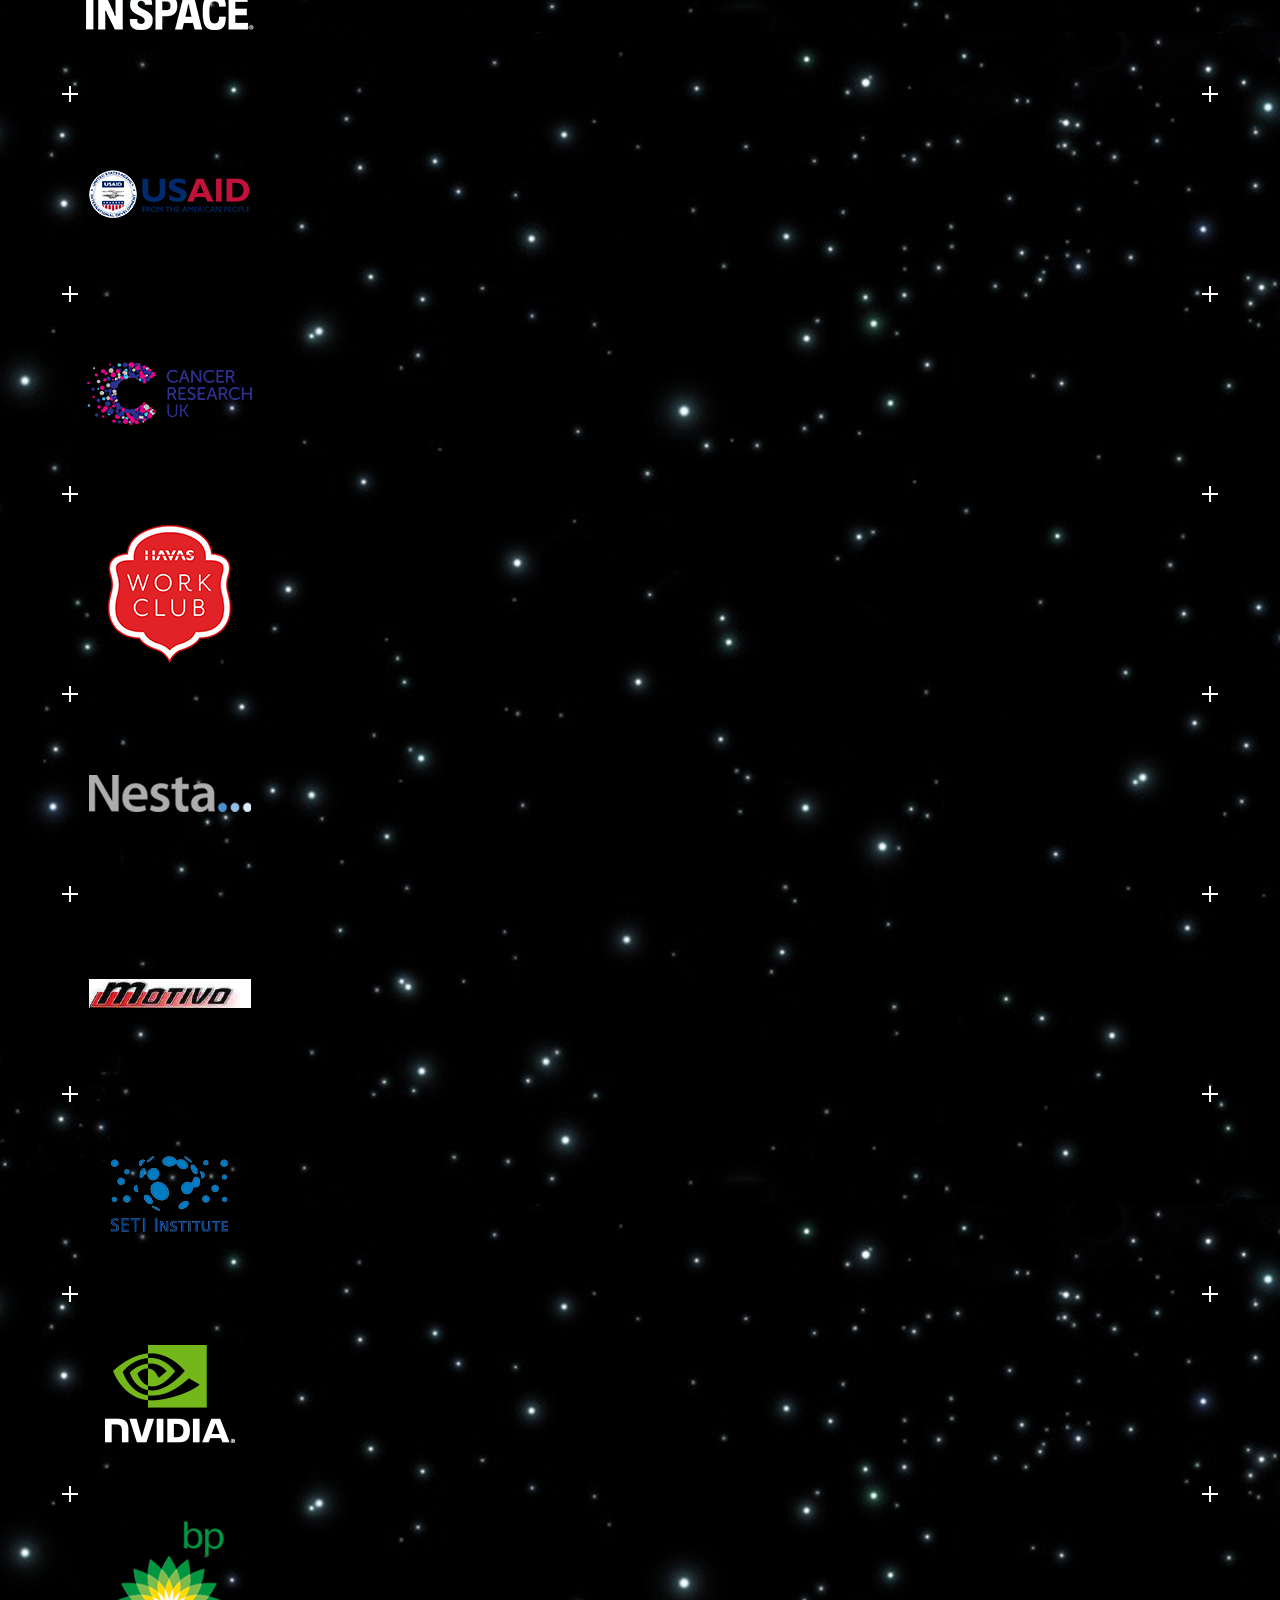
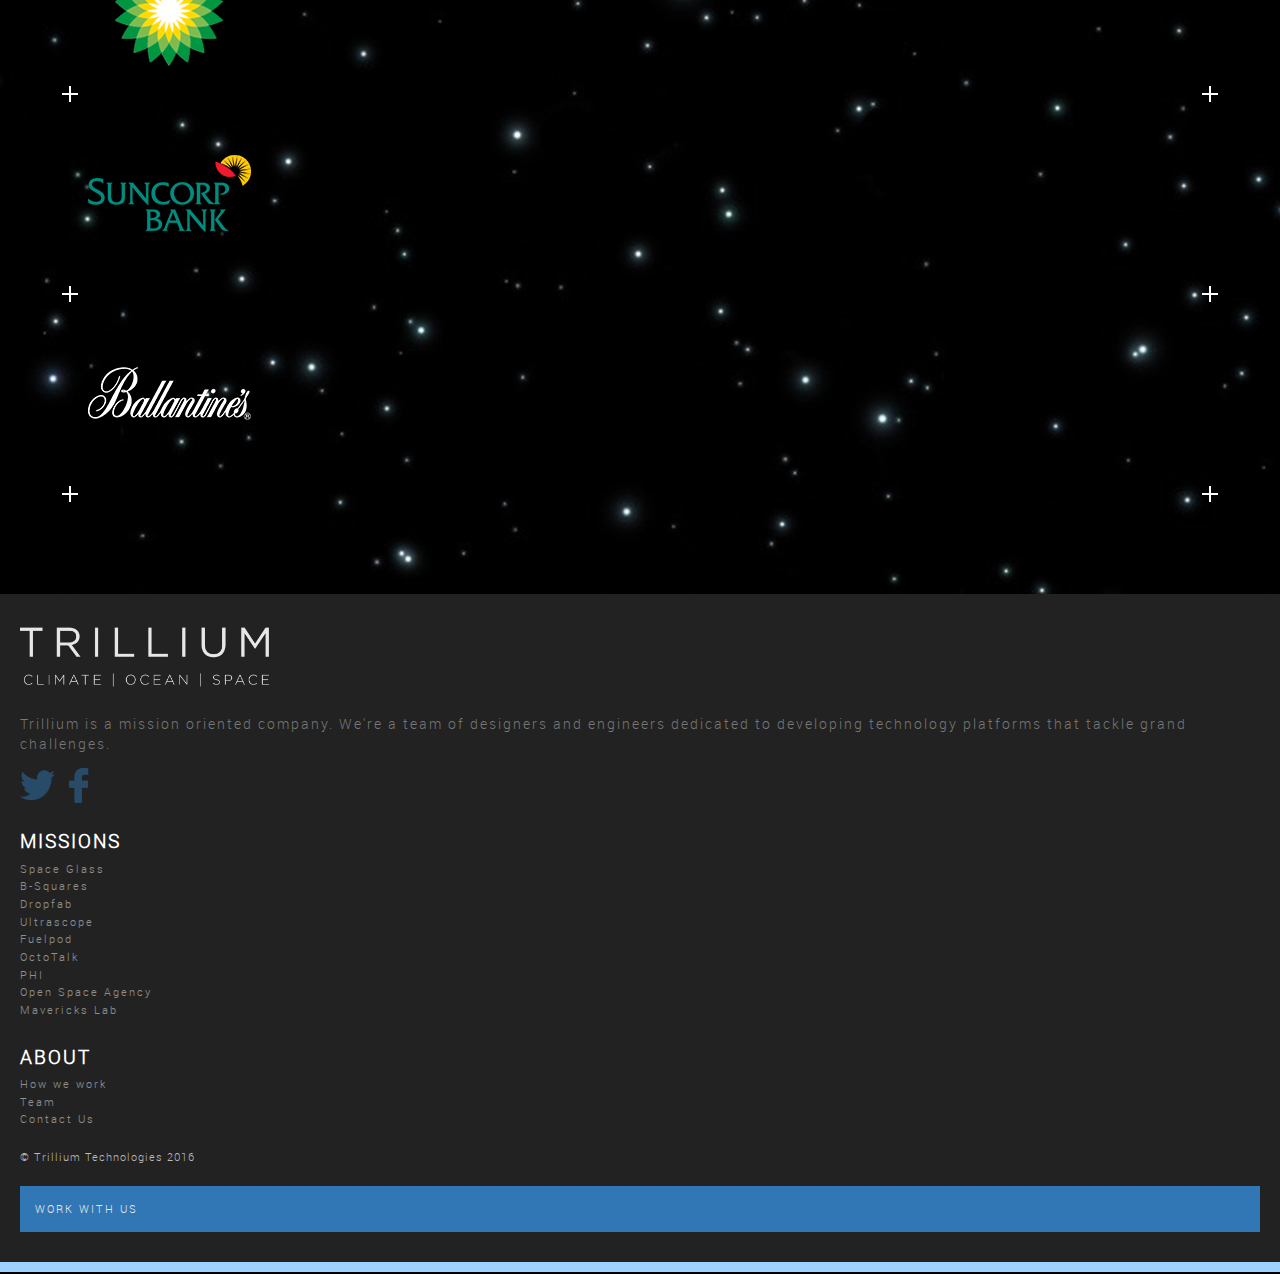
==== commit 1573c537: "IBM logo name adjustment" ====
--- a/index.html
+++ b/index.html
@@ -442,7 +442,7 @@
                     <div class="plus TR"></div>
                     <div class="plus BR"></div>
                     <div class="plus BL"></div>
-                    <img src="img/partners/IBM.png"/>
+                    <img src="img/partners/ibm.png"/>
                 </div>
                 <div class="pure-u-1-6">
                     <div class="plus TL"></div>
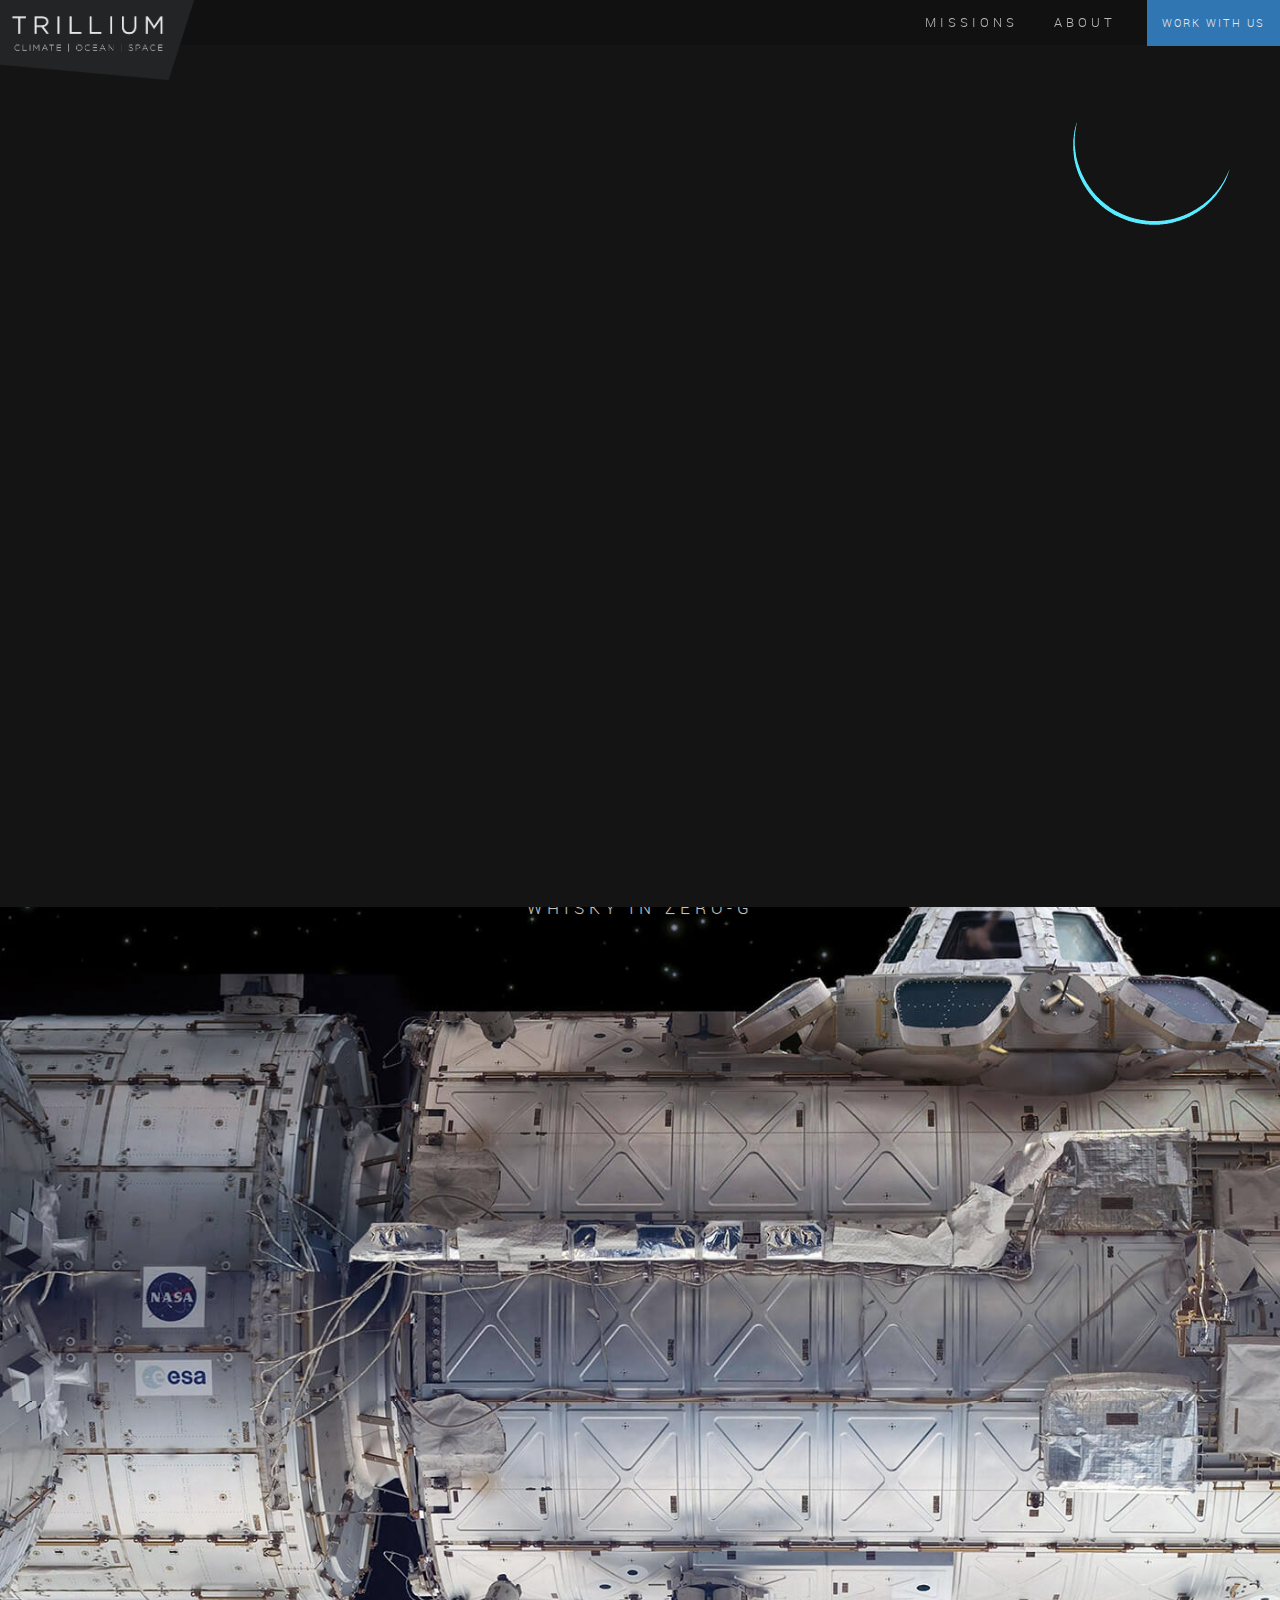
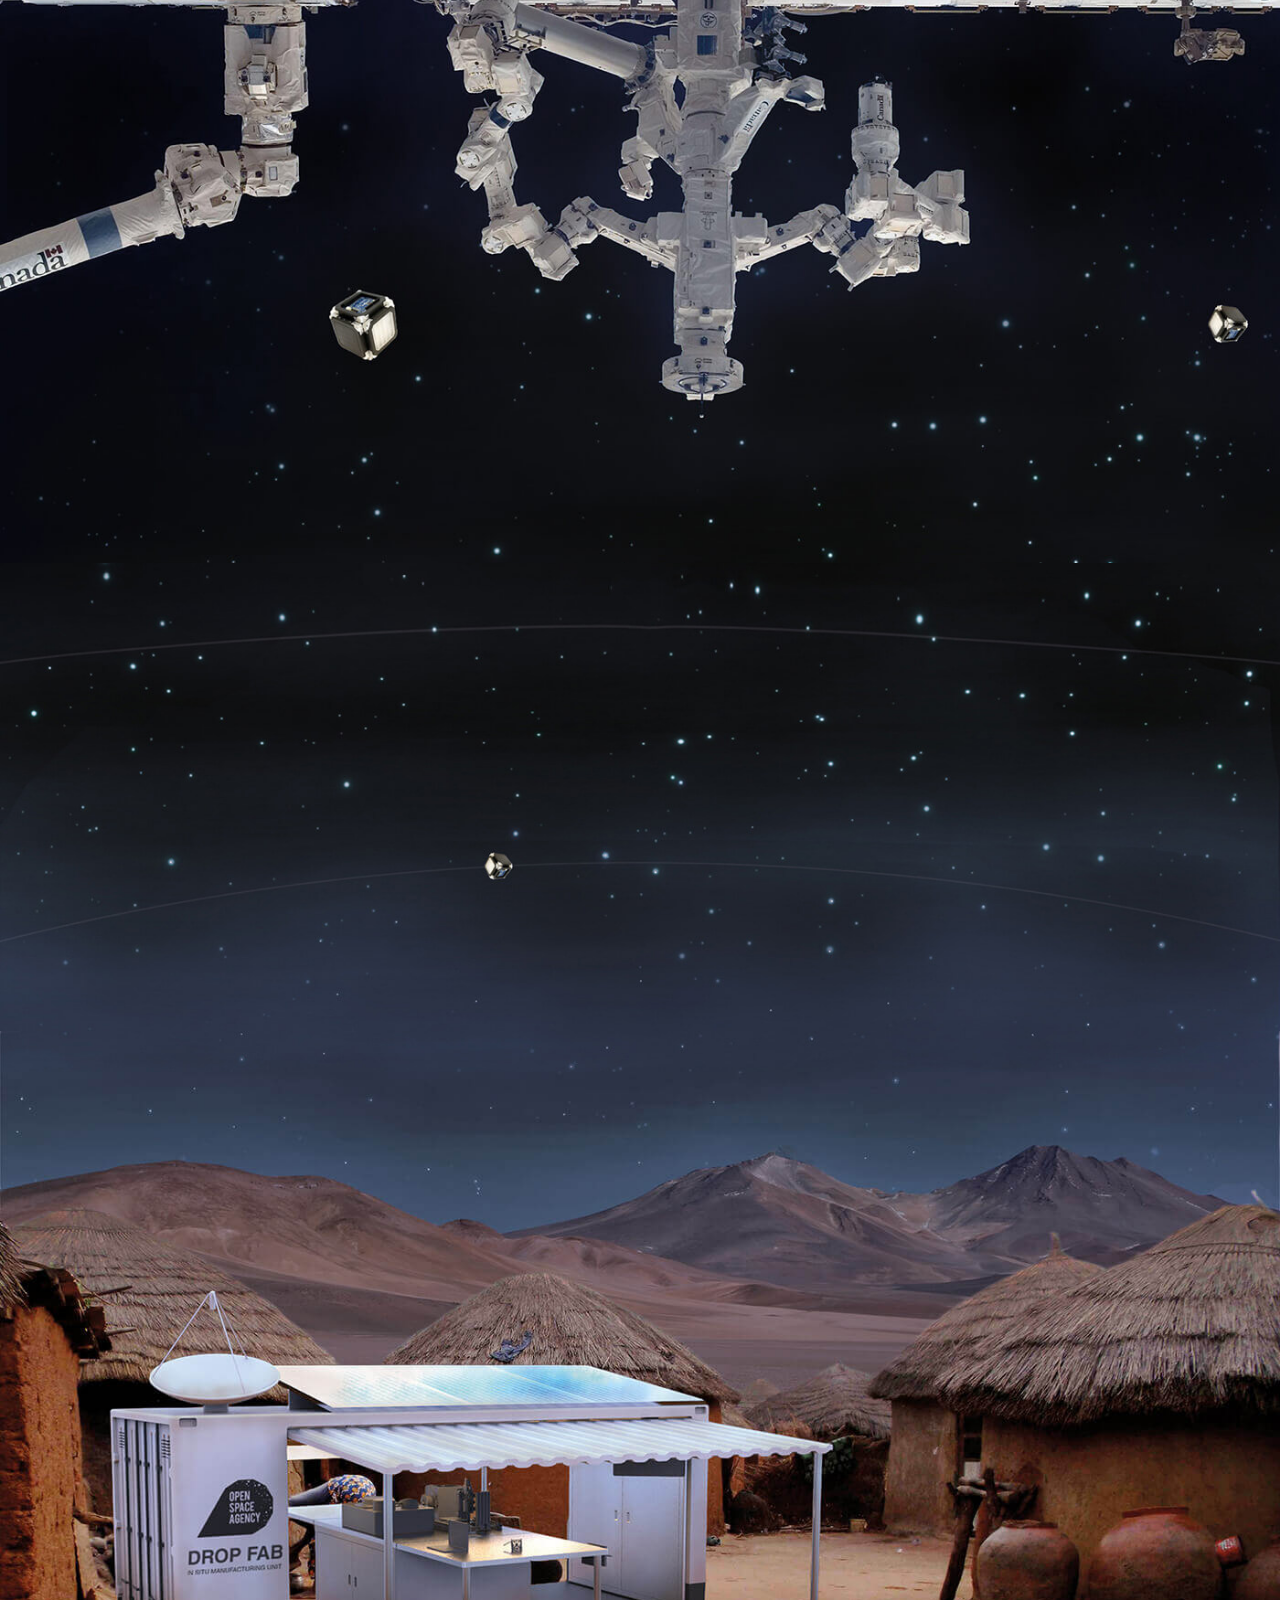
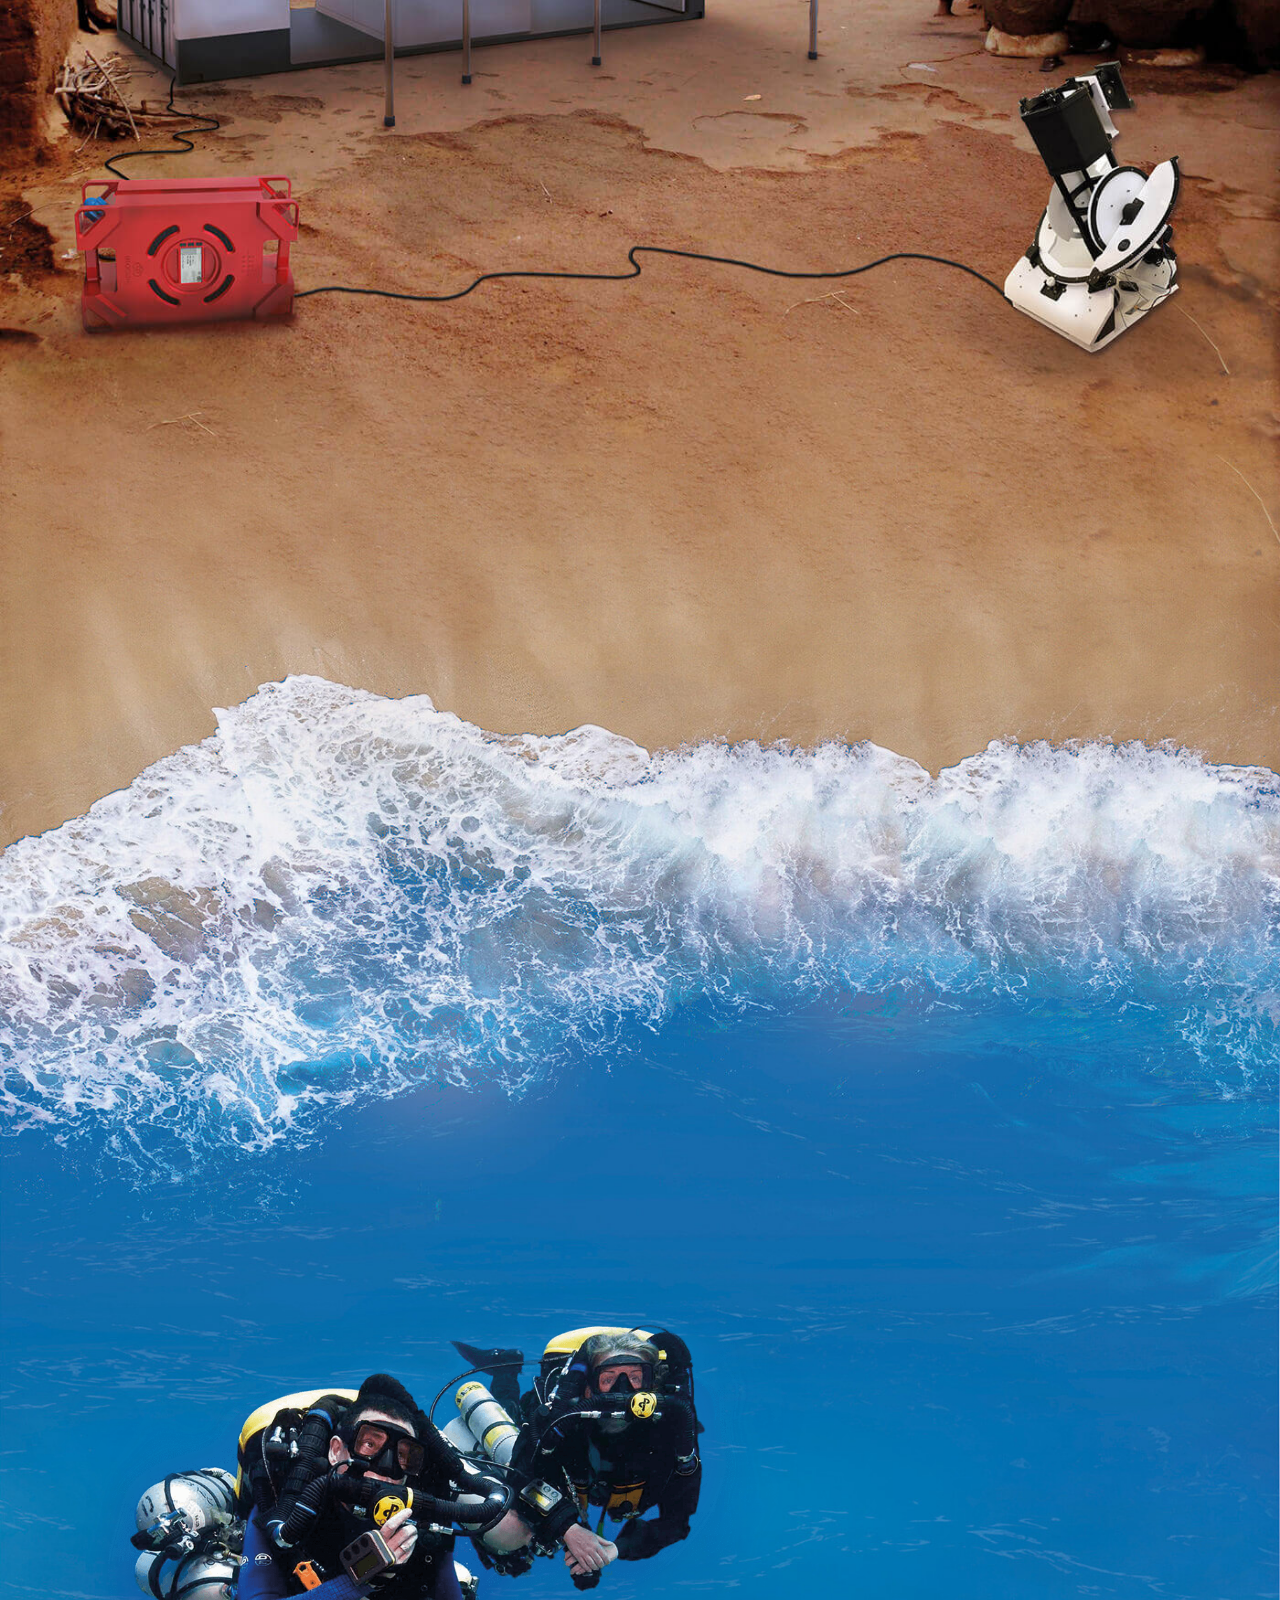
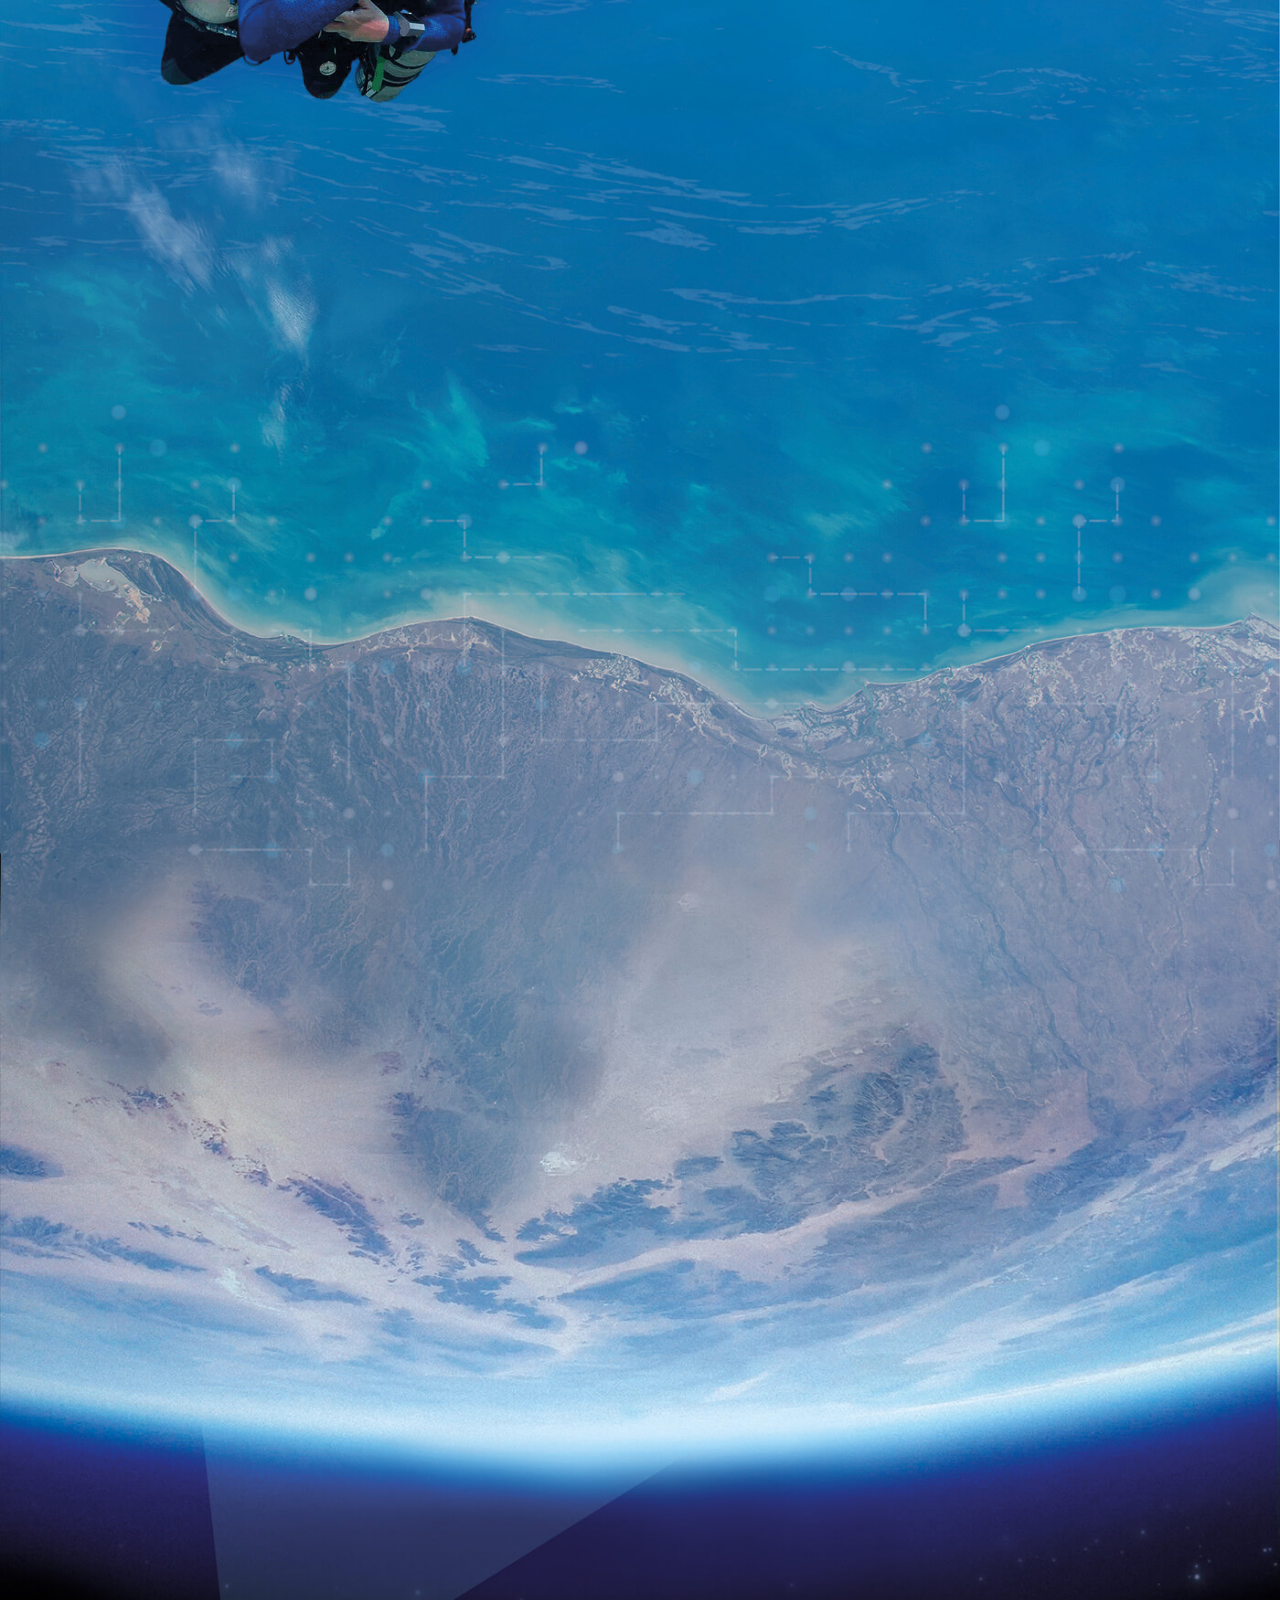
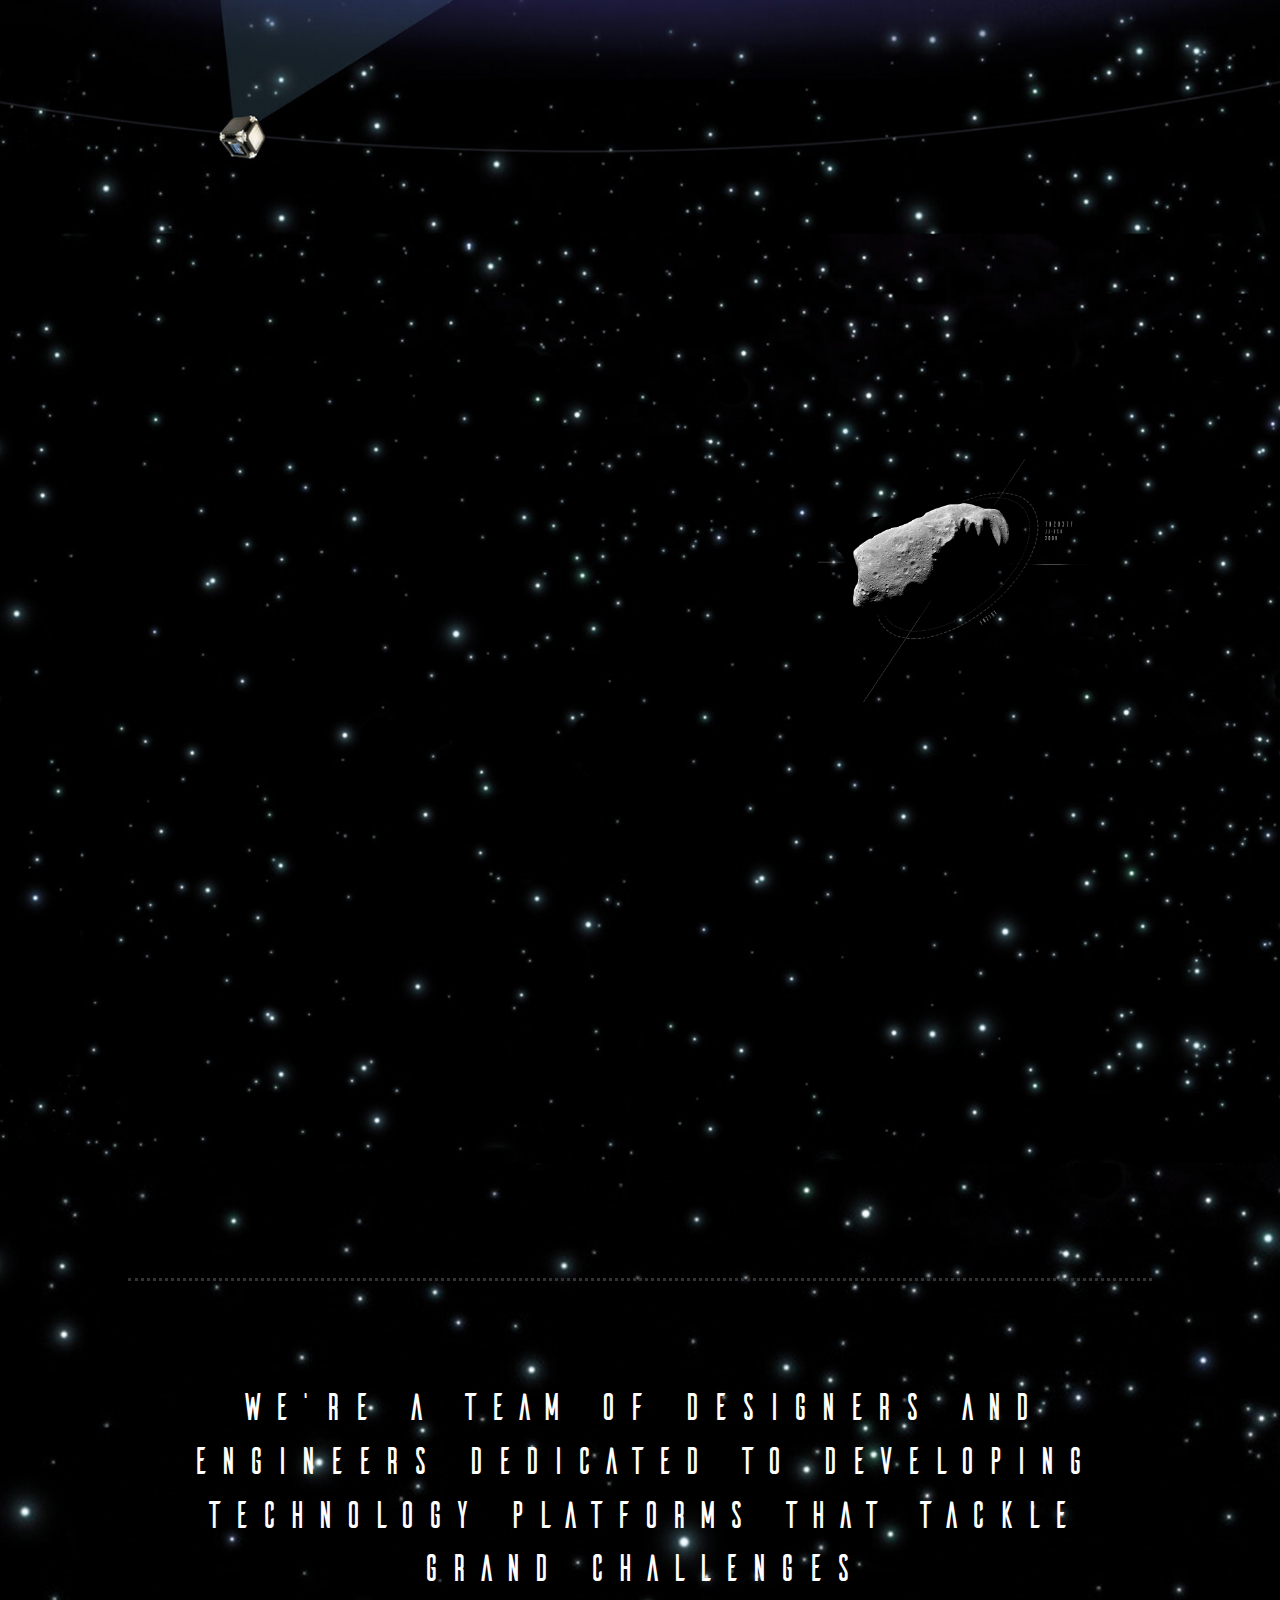
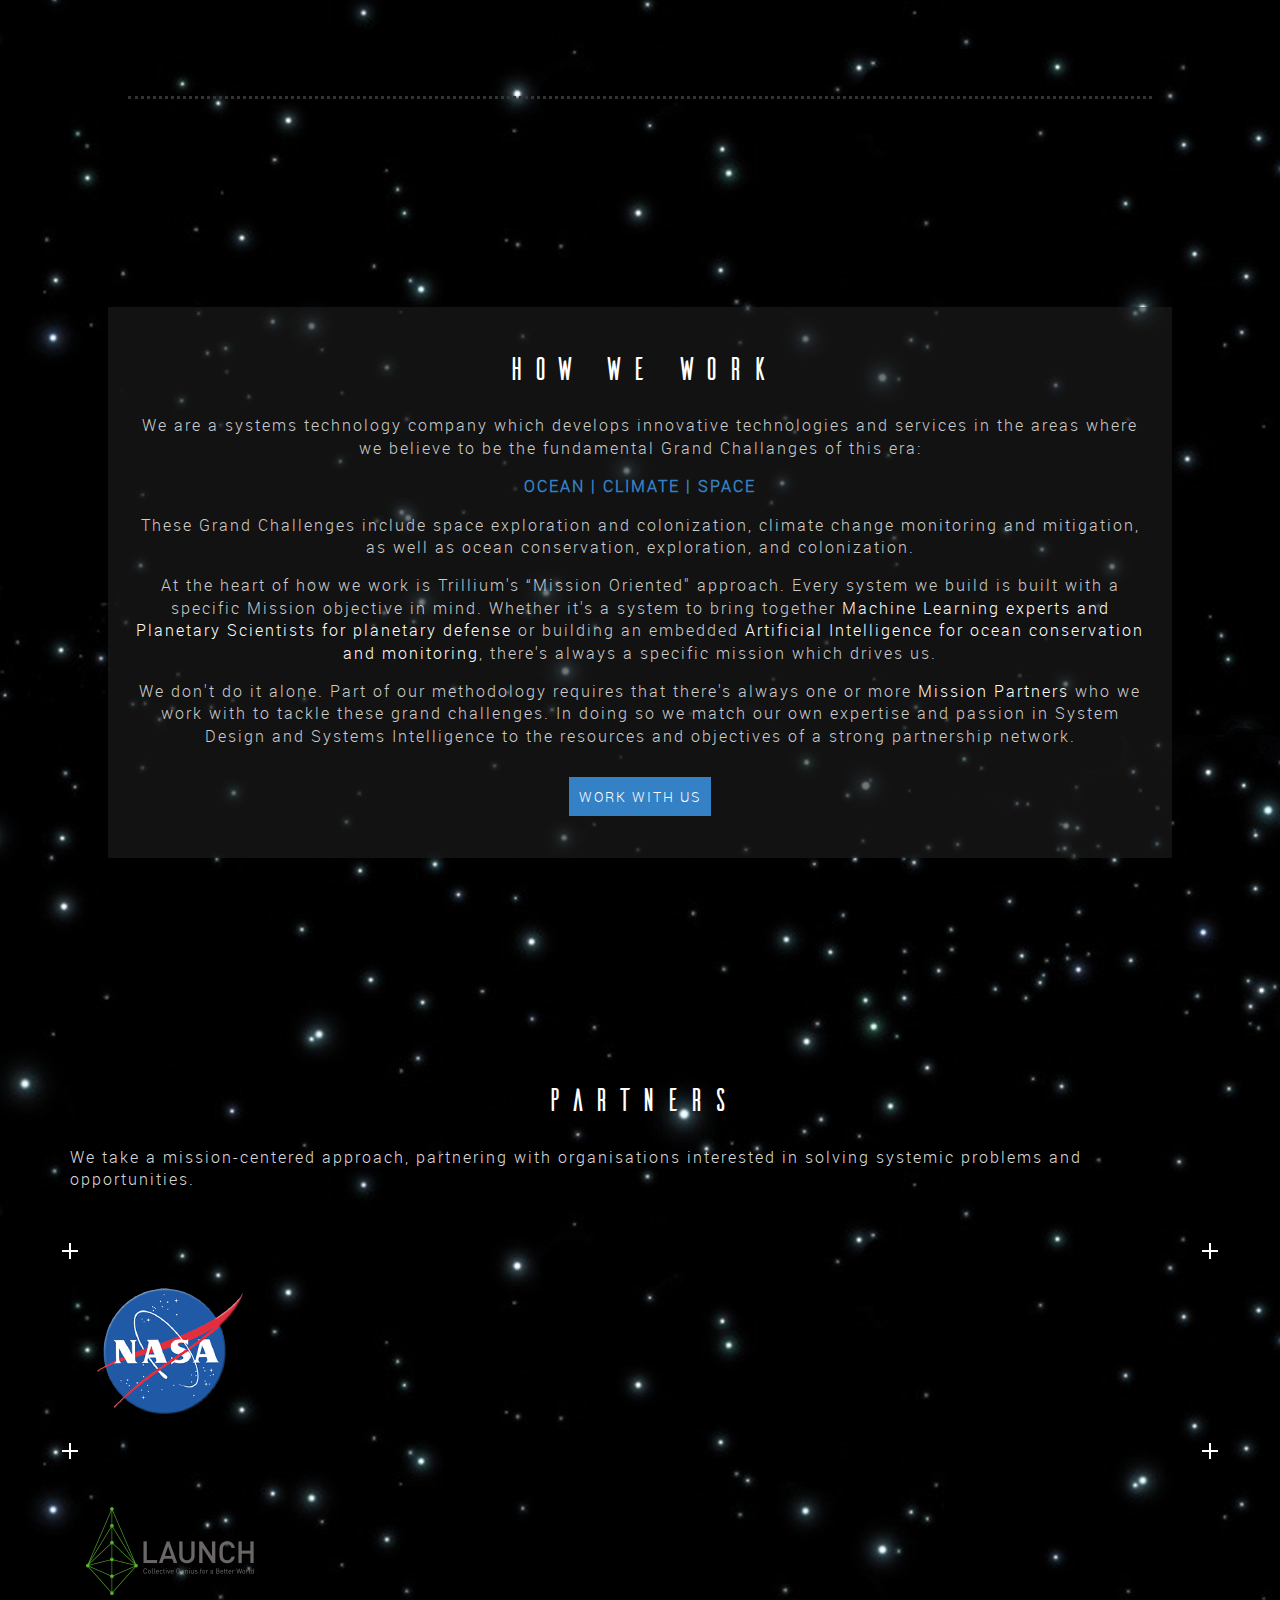
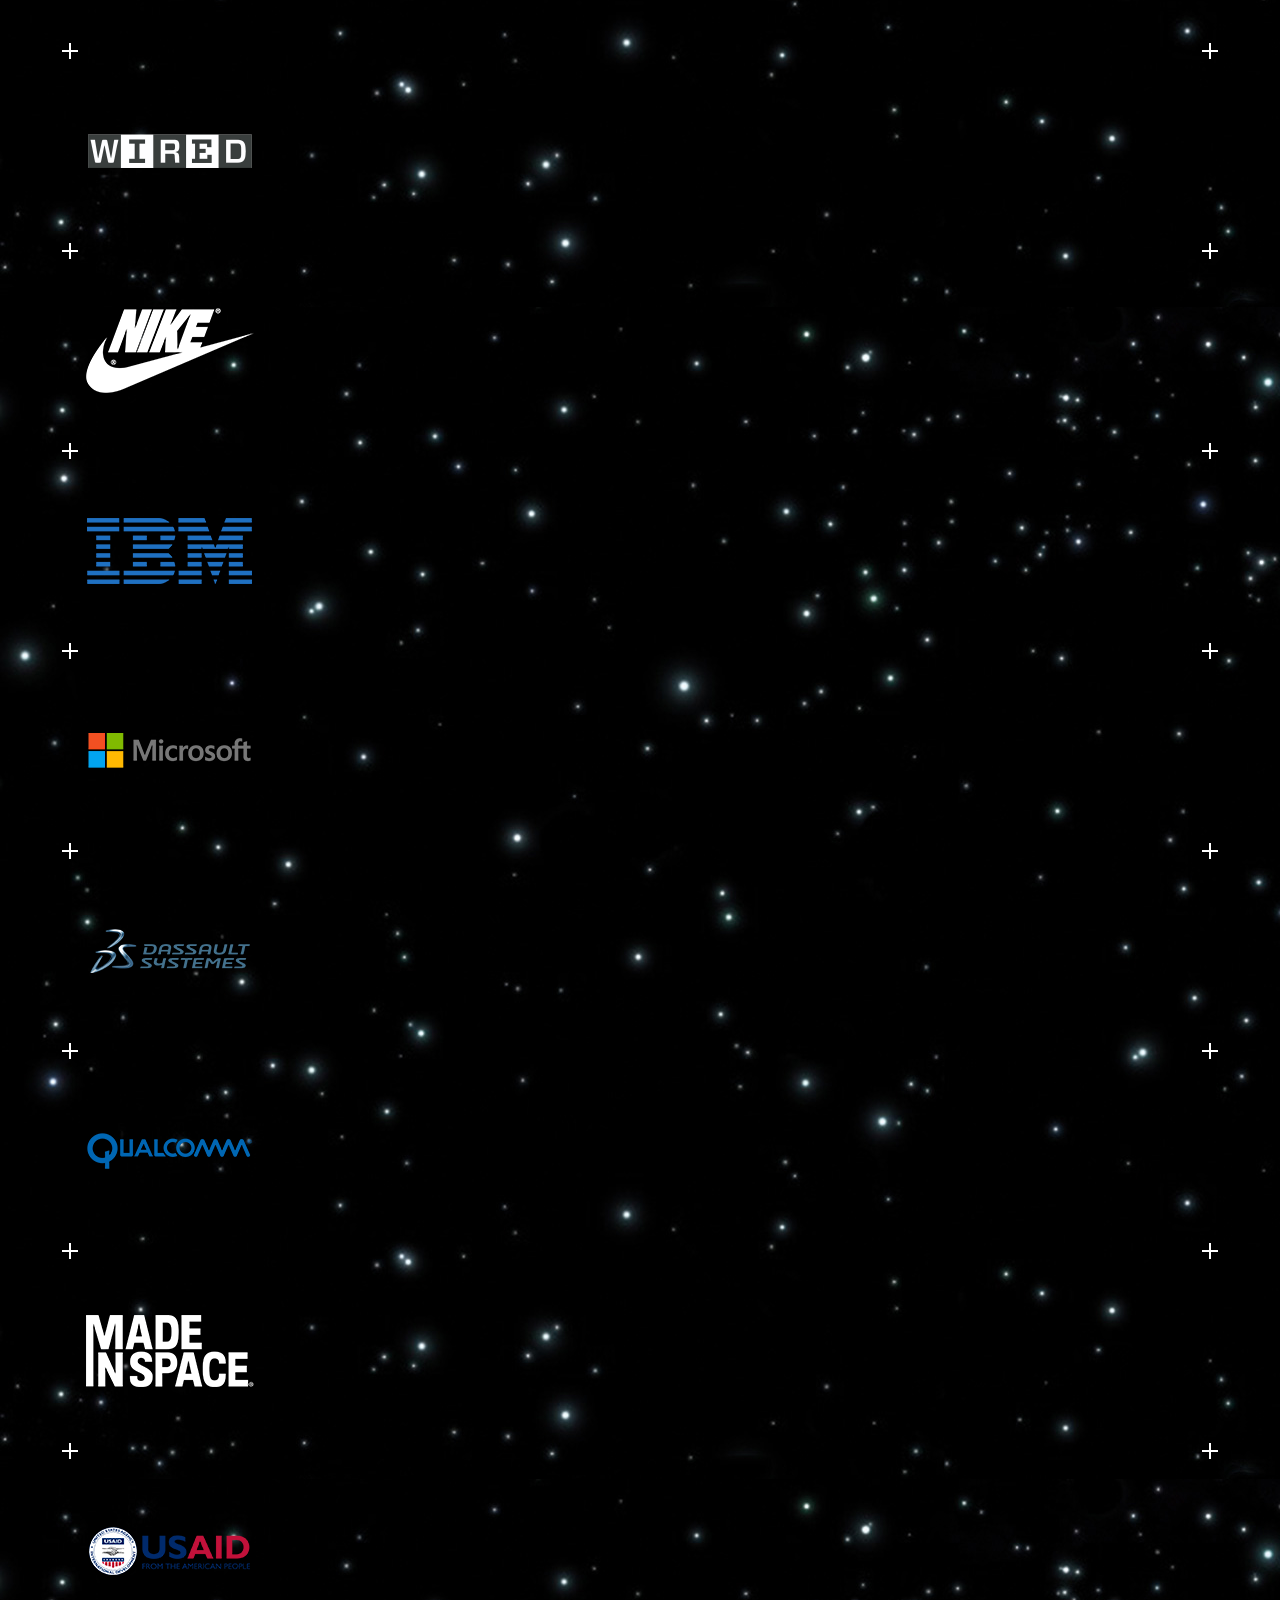
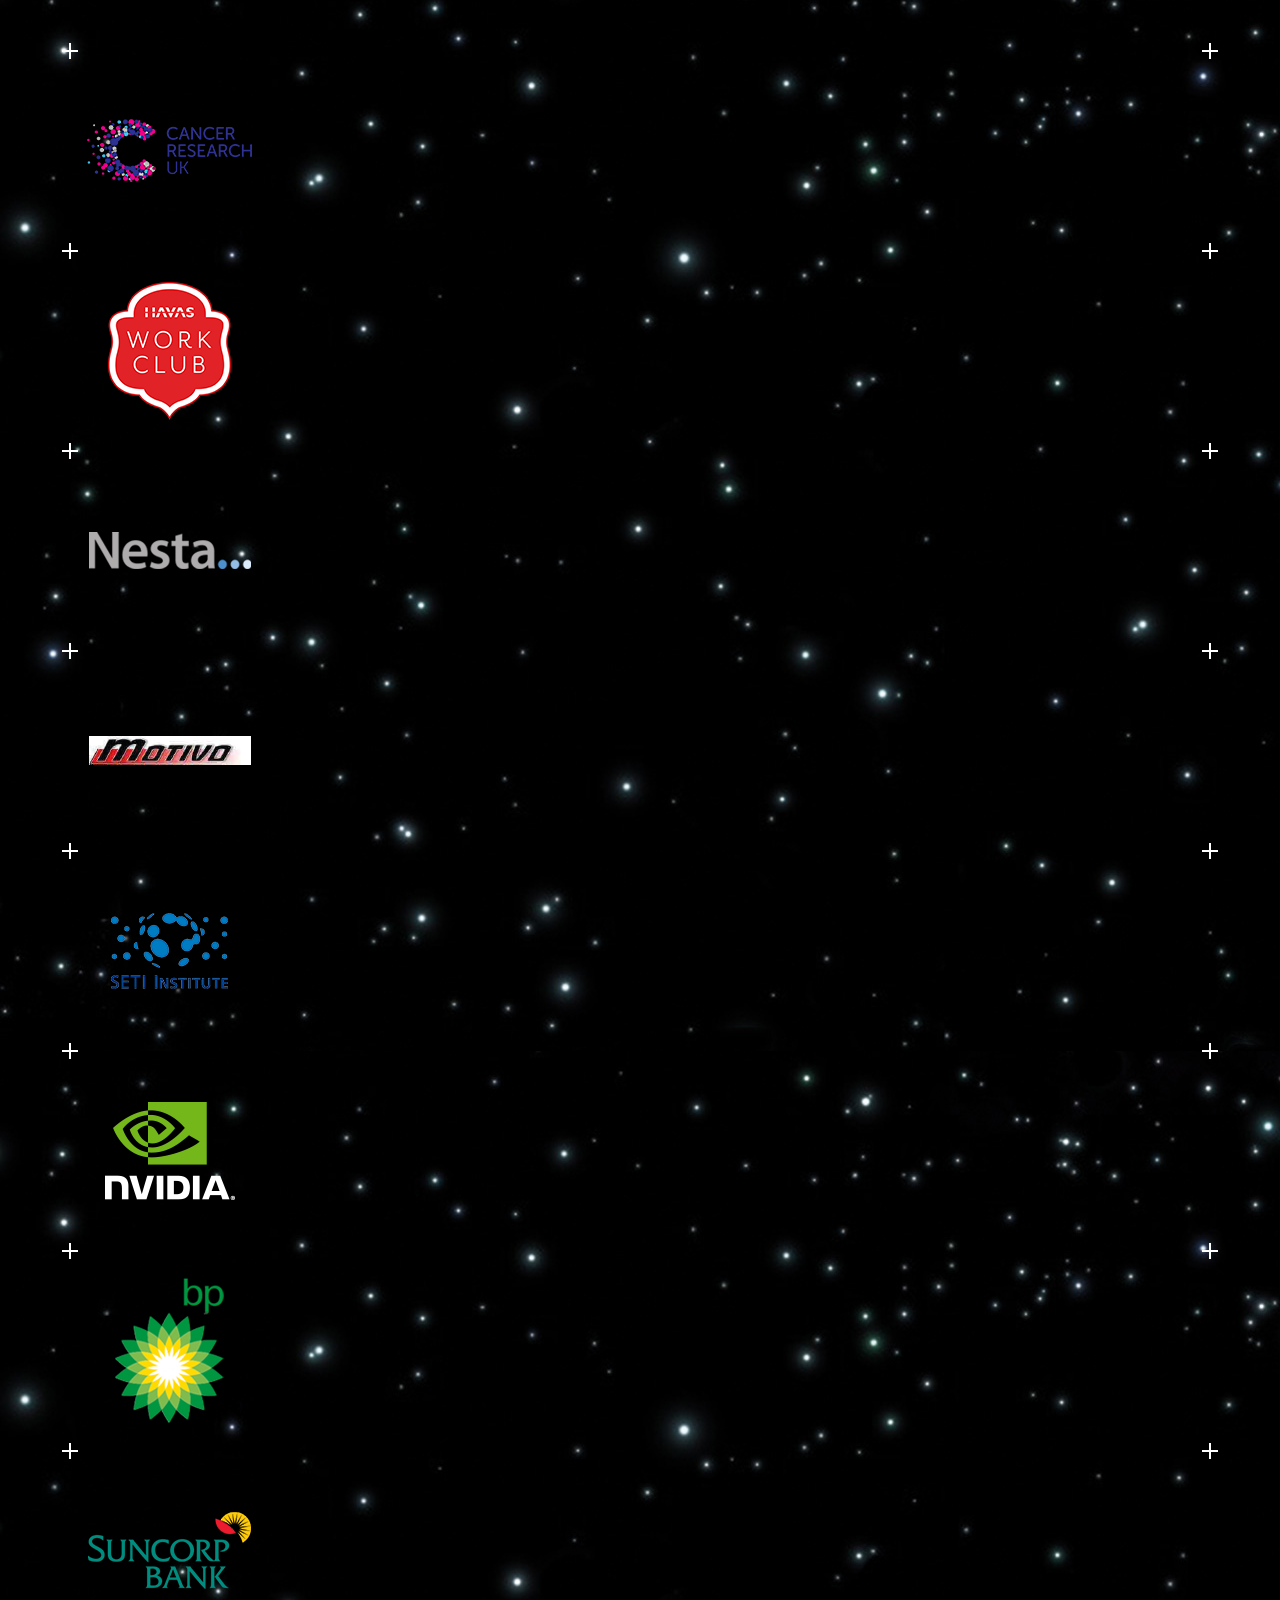
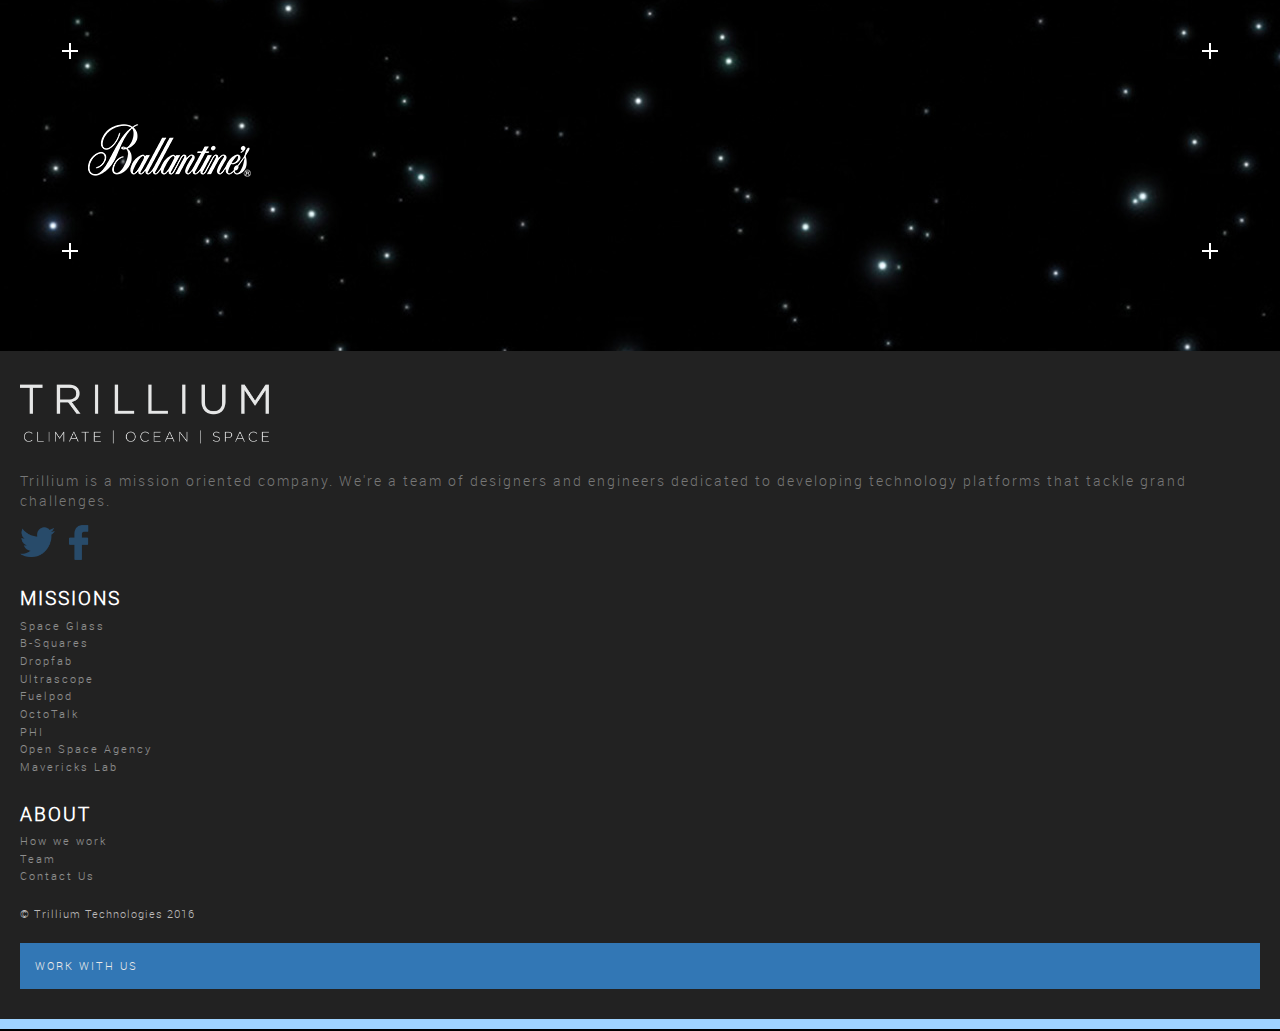
==== commit aa269e02: "Analytics, Responsive styling and small fixes" ====
--- a/index.html
+++ b/index.html
@@ -32,7 +32,7 @@
 -->
                 <div class="preloader-content">
 <!--                    <div id="label">0%</div>-->
-                    <img src="img/ring.gif"/>
+                     <img src="img/ring.gif"/> 
 <!--                    <p> Loading </p>-->
                     
                     
@@ -351,7 +351,7 @@
                 </div>
             </div>
 
-            <div class="section-content">
+            <div class="section-content mavericks-lab-text">
                 <h1 class="wow fadeInUp story" data-wow-delay="0.2s" data-wow-duration="1s"> &nbsp; 
                 <span class="text-small">...And </span>
                 <span class="text-medium">machine intelligence </span>
@@ -398,7 +398,7 @@
 
             <div class="pure-g relationships" id="partners">
 
-                <div>
+                <div class="partners-heading">
                     <h1> Partners </h1>
                     <p> 
                         We take a mission-centered approach, partnering with organisations interested in solving systemic problems and opportunities. 
@@ -558,7 +558,7 @@
                 <div>
                     <img src="img/trillium-logo.png" class="footer-trillium-logo"/>
                     <p> Trillium is a mission oriented company. We're a team of designers and engineers dedicated to developing technology platforms that tackle grand challenges.  </p>
-                    <a href="#"/>
+                    <a href="#">
                         <img class="social-icons" src="img/twitter.png"/>
                     </a>
                     <a href="#">
@@ -649,14 +649,15 @@
             });
         </script>
 
-        <!-- Google Analytics: change UA-XXXXX-X to be your site's ID. -->
         <script>
-            (function(b,o,i,l,e,r){b.GoogleAnalyticsObject=l;b[l]||(b[l]=
-            function(){(b[l].q=b[l].q||[]).push(arguments)});b[l].l=+new Date;
-            e=o.createElement(i);r=o.getElementsByTagName(i)[0];
-            e.src='https://www.google-analytics.com/analytics.js';
-            r.parentNode.insertBefore(e,r)}(window,document,'script','ga'));
-            ga('create','UA-XXXXX-X','auto');ga('send','pageview');
+          (function(i,s,o,g,r,a,m){i['GoogleAnalyticsObject']=r;i[r]=i[r]||function(){
+          (i[r].q=i[r].q||[]).push(arguments)},i[r].l=1*new Date();a=s.createElement(o),
+          m=s.getElementsByTagName(o)[0];a.async=1;a.src=g;m.parentNode.insertBefore(a,m)
+          })(window,document,'script','//www.google-analytics.com/analytics.js','ga');
+
+          ga('create', 'UA-29692679-2', 'auto');
+          ga('send', 'pageview');
+
         </script>
     </body>
 </html>
--- a/css/main.css
+++ b/css/main.css
@@ -126,36 +126,53 @@
   -webkit-user-select: none;
   -moz-user-select: none;
   user-select: none;
-}
+    
+/*
+    width: 100%;
+    height: 100%;
+    display: block;
+    position: fixed;
+    background-color: #111;
+    z-index: 1000;
+    
+    transition: height 1s ease; 
+*/
+}
+
+/*
+.pace-inactive {
+    height: 0%;
+}
+*/
 
 .pace.pace-inactive .pace-progress {
   display: none;
 }
 
 .pace .pace-progress {
-  position: fixed;
-      z-index: 20000;
-    top: 10%;
+    position: fixed;
+    z-index: 20000;
+    top: 5%;
     right: 2%;
-  height: 5rem;
-  width: 5rem;
-
-  -webkit-transform: translate3d(0, 0, 0) !important;
-  -ms-transform: translate3d(0, 0, 0) !important;
-  transform: translate3d(0, 0, 0) !important;
+    height: 200px;
+    width: 200px;
+
+    -webkit-transform: translate3d(0, 0, 0) !important;
+    -ms-transform: translate3d(0, 0, 0) !important;
+    transform: translate3d(0, 0, 0) !important;
+/*    background-image: url('../img/ring.gif');*/
 }
 
 .pace .pace-progress:after {
   display: block;
-  position: absolute;
-  top: 0;
-  right: .5rem;
-  content: attr(data-progress-text);
-  font-family: "Helvetica Neue", sans-serif;
-  font-weight: 100;
-  font-size: 4rem;
-  line-height: 1;
-  text-align: right;
+    position: relative;
+    top: 70px;
+    content: attr(data-progress-text);
+    font-family: "Helvetica Neue", sans-serif;
+    font-weight: 100;
+    font-size: 3.8rem;
+    line-height: 1;
+  text-align: center;
   color: rgba(255, 255, 255, 0.19999999999999996);
 }
 
@@ -310,9 +327,9 @@
 #preloader {
     position: fixed;
     width: 100%;
-    height: 100%;
+    height: 101%;
     background-color: rgba(20,20,20,1);
-    z-index: 10000;
+    z-index: 1000;
     text-align: center;
     margin: 0 auto;
     opacity: 1;
@@ -326,8 +343,8 @@
 
 #preloader > div > div.preloader-content {
     position: absolute;
-    top: 1%;
-    right: 0;
+    top: 5%;
+    right: 2%;
     height: 100%;
     text-align: right;
     width: 100%;
@@ -1458,3 +1475,148 @@
         page-break-after: avoid;
     }
 }
+
+@media screen and (min-width: 1920px) {
+    .partners-heading {
+        width: 100%;
+        text-align: center;
+    }
+}
+
+@media screen and (min-width: 1440px) {
+    
+}
+
+@media screen and (min-width: 1280px) {
+    .bsquare-box {
+        left: -300px;
+    }
+}
+
+@media screen and (min-width: 1024px) {
+    .section-2-ISS {
+        min-height: 550px;
+    }
+    .section-3-BSQ {
+        min-height: 580px;
+    }
+    .section-4-horizon {
+        min-height: 400px;
+    }
+    .section-5-village {
+        min-height: 750px;
+    }
+    .section-6-shore {
+        min-height: 600px;
+    }
+    .section-7-underwater {
+        min-height: 600px;
+    }
+    .section-8-coast {
+        min-height: 600px;
+    }
+    .section-9-atmosphere {
+        min-height: 600px;
+    }
+}
+
+@media screen and (min-width: 768px) {
+    .bsquare-box {
+        left: -500px;
+    }
+    .section-2-ISS {
+        min-height: 440px;
+    }
+    .section-3-BSQ {
+        min-height: 400px;
+    }
+    .section-4-horizon {
+        min-height: 280px;
+    }
+    .section-5-village {
+        min-height: 560px;
+    }
+    .section-6-shore {
+        min-height: 430px;
+    }
+    .section-7-underwater {
+        min-height: 430px;
+    }
+    .section-8-coast {
+        min-height: 430px;
+    }
+    .section-9-atmosphere {
+        min-height: 420px;
+    }
+    .building-a-future {
+        width: 300px;
+    }
+    .section-1-moon div.section-content {
+        top: 50%;
+    }
+    .space-glass-circle {
+        width: 35%;
+    }
+    div.section-content#whisky-in-space {
+        top: 30%;
+    }
+    .b-square-circle {
+        width: 35%;
+    }
+    .story {
+        max-width: 80%;
+    }
+    .text-medium {
+        font-size: 1.3em;
+    }
+    .text-small {
+        margin: 10px 0px 2px 0px;
+    }
+    div.section-content.fuelpod-ultrascope-text {
+        top: 97%;
+    }
+    .osa-badge {
+        top: 55%;
+        right: 1%;
+    }
+    div.section-content.where-everyone-text {
+        top: 40%;
+    }
+    .project-badge h3 {
+        letter-spacing: 0px;
+        font-size: 1.4em;
+    }
+    .asteroid {
+        width: 270px;
+    }
+    .asteroid-box {
+        top: 10%;
+    }
+    .section-content.mavericks-lab-text {
+        top: 45%;
+    }
+    div.part2 div {
+        width: 80%;
+        margin: 0 auto;
+    }
+    
+}
+
+@media screen and (min-width: 600px) {
+    
+}
+
+@media screen and (min-width: 425px) {
+    .ul.sub-nav {
+        display: block;
+        position: relative;
+    }
+}
+
+@media screen and (min-width: 375px) {
+    
+}
+
+@media screen and (min-width: 320px) {
+    
+}
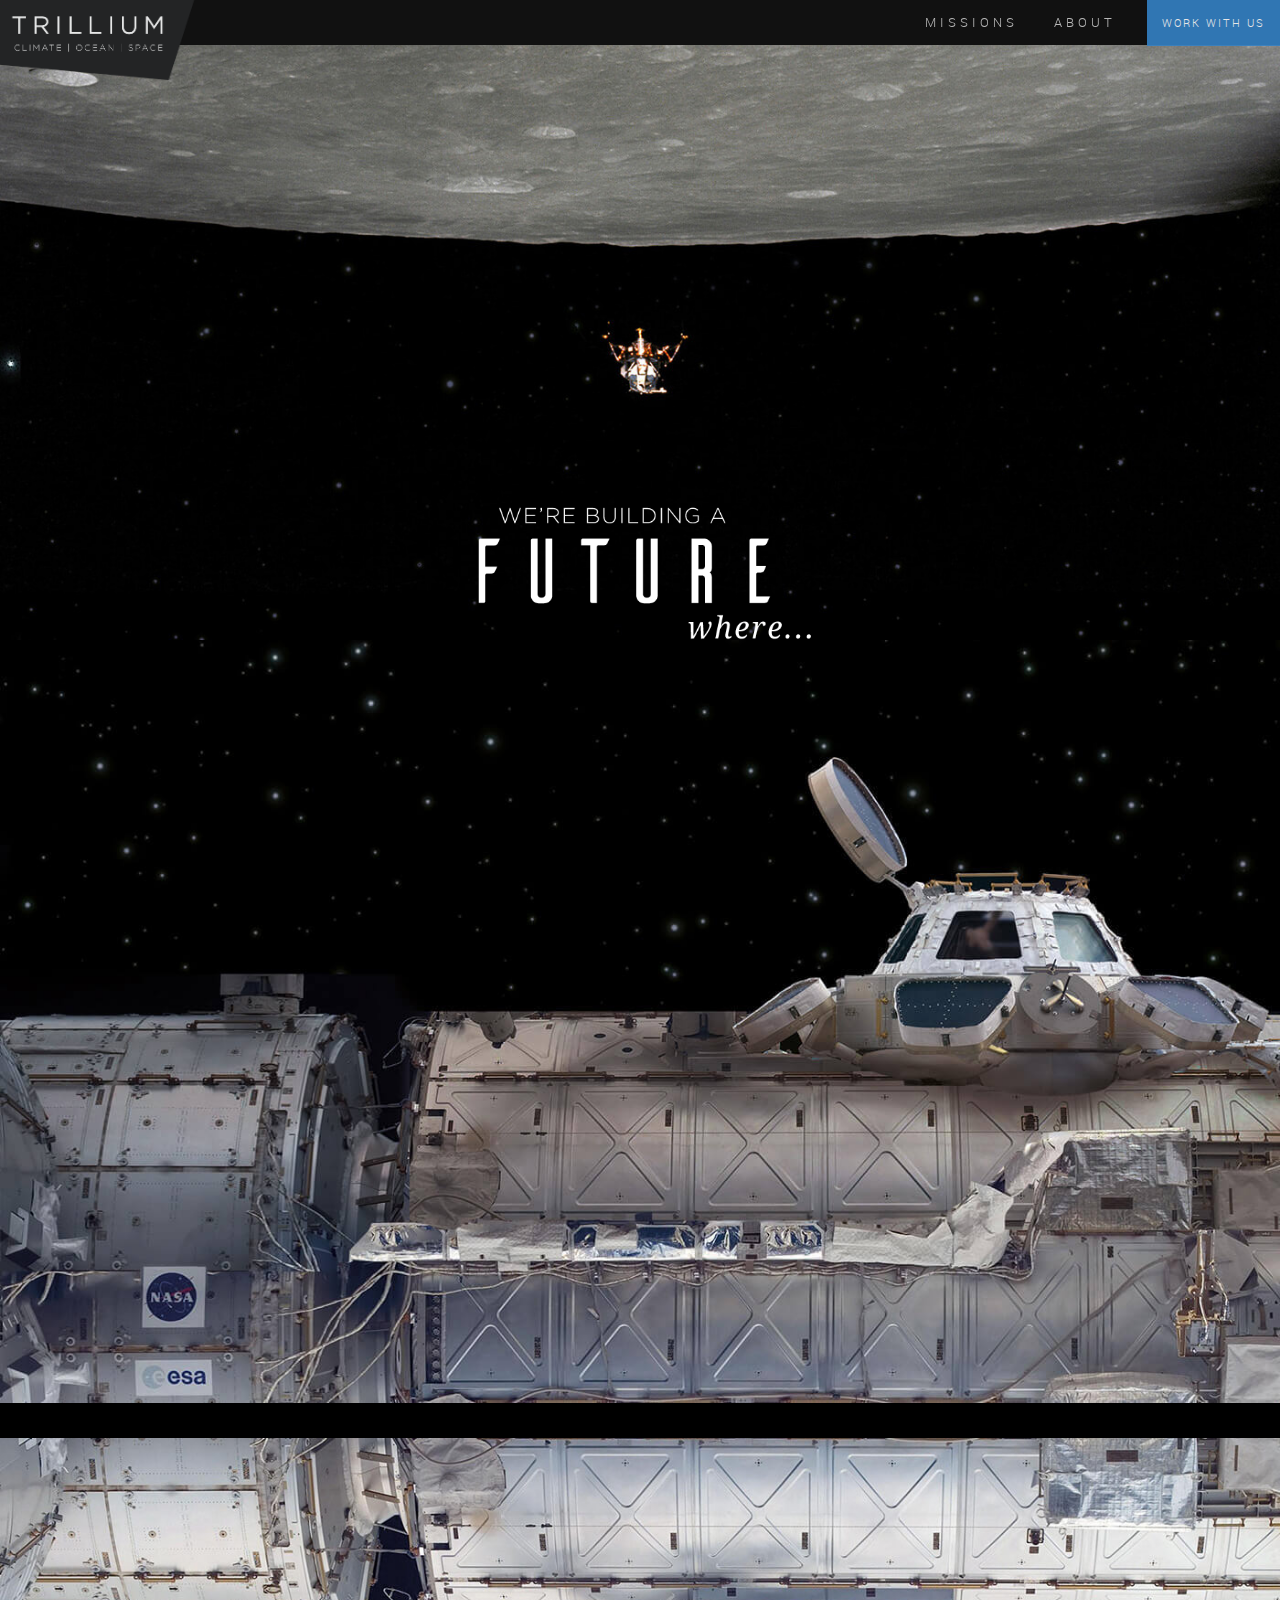
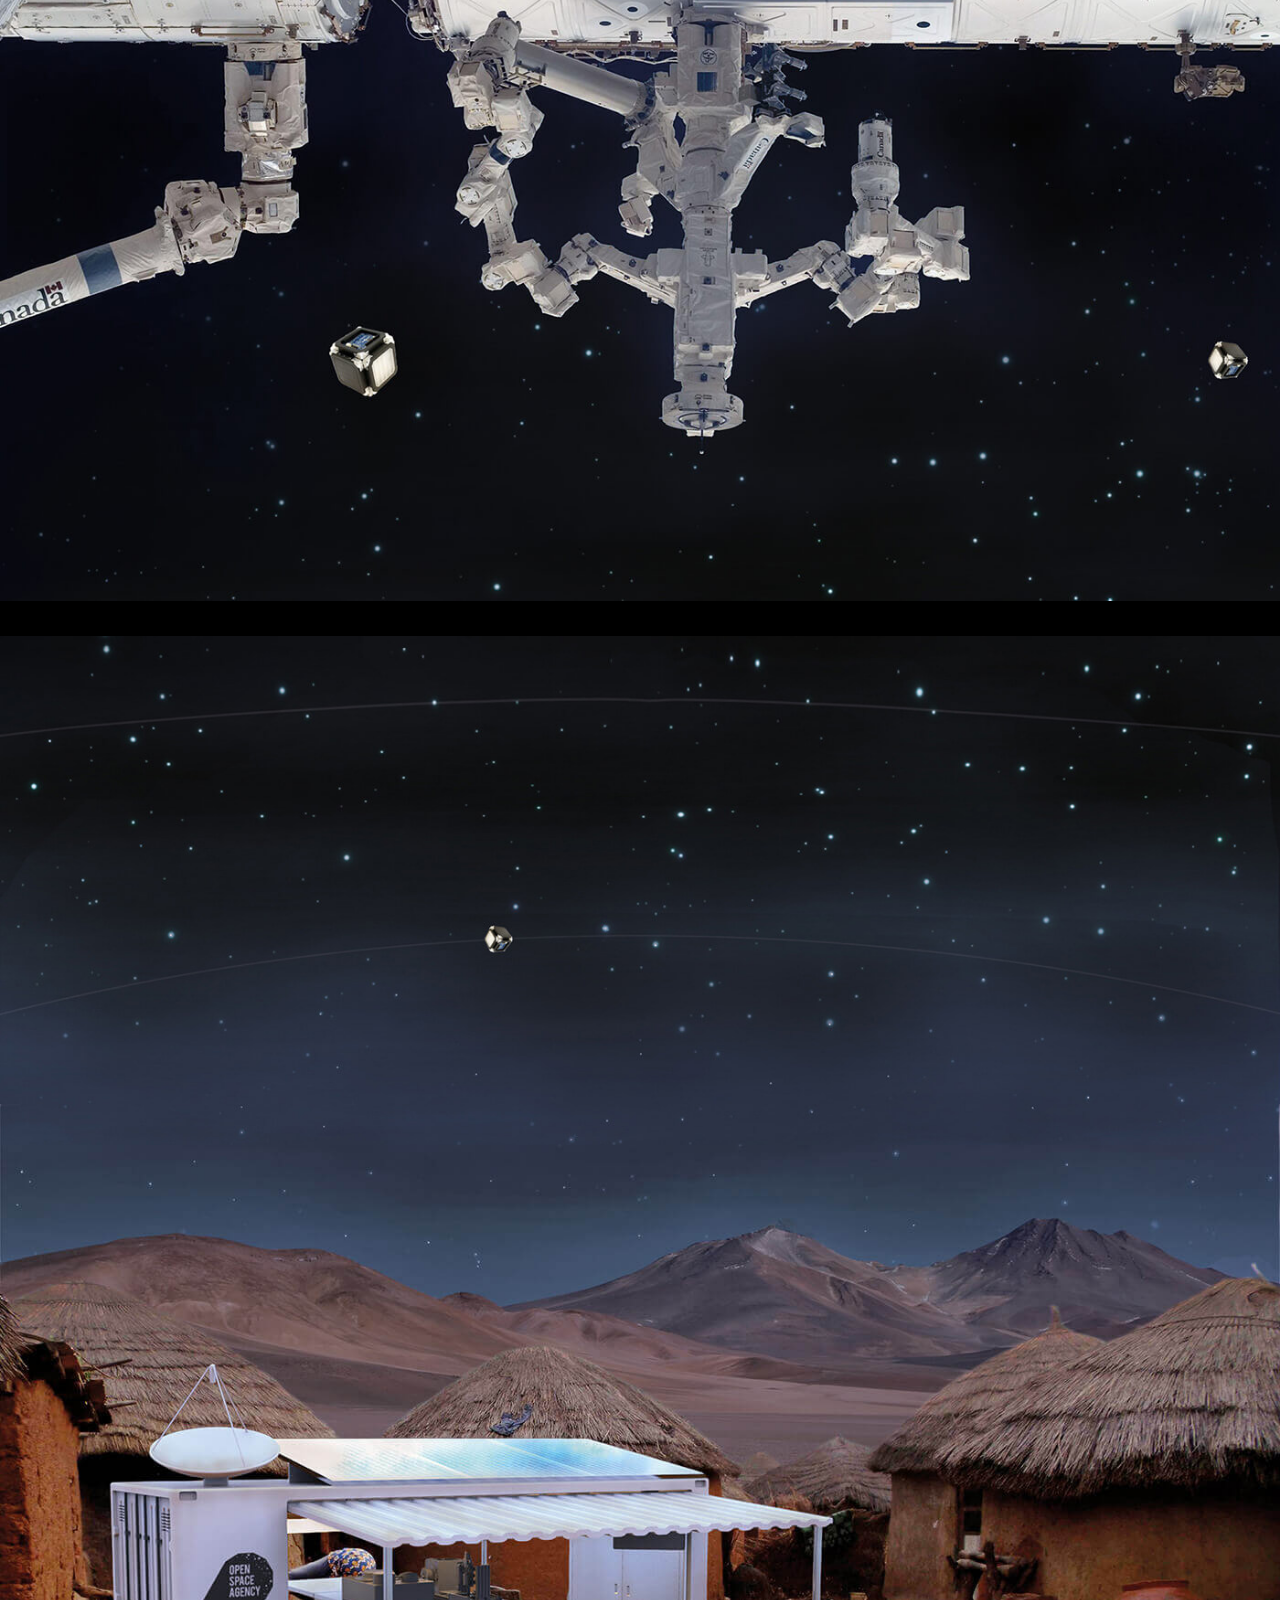
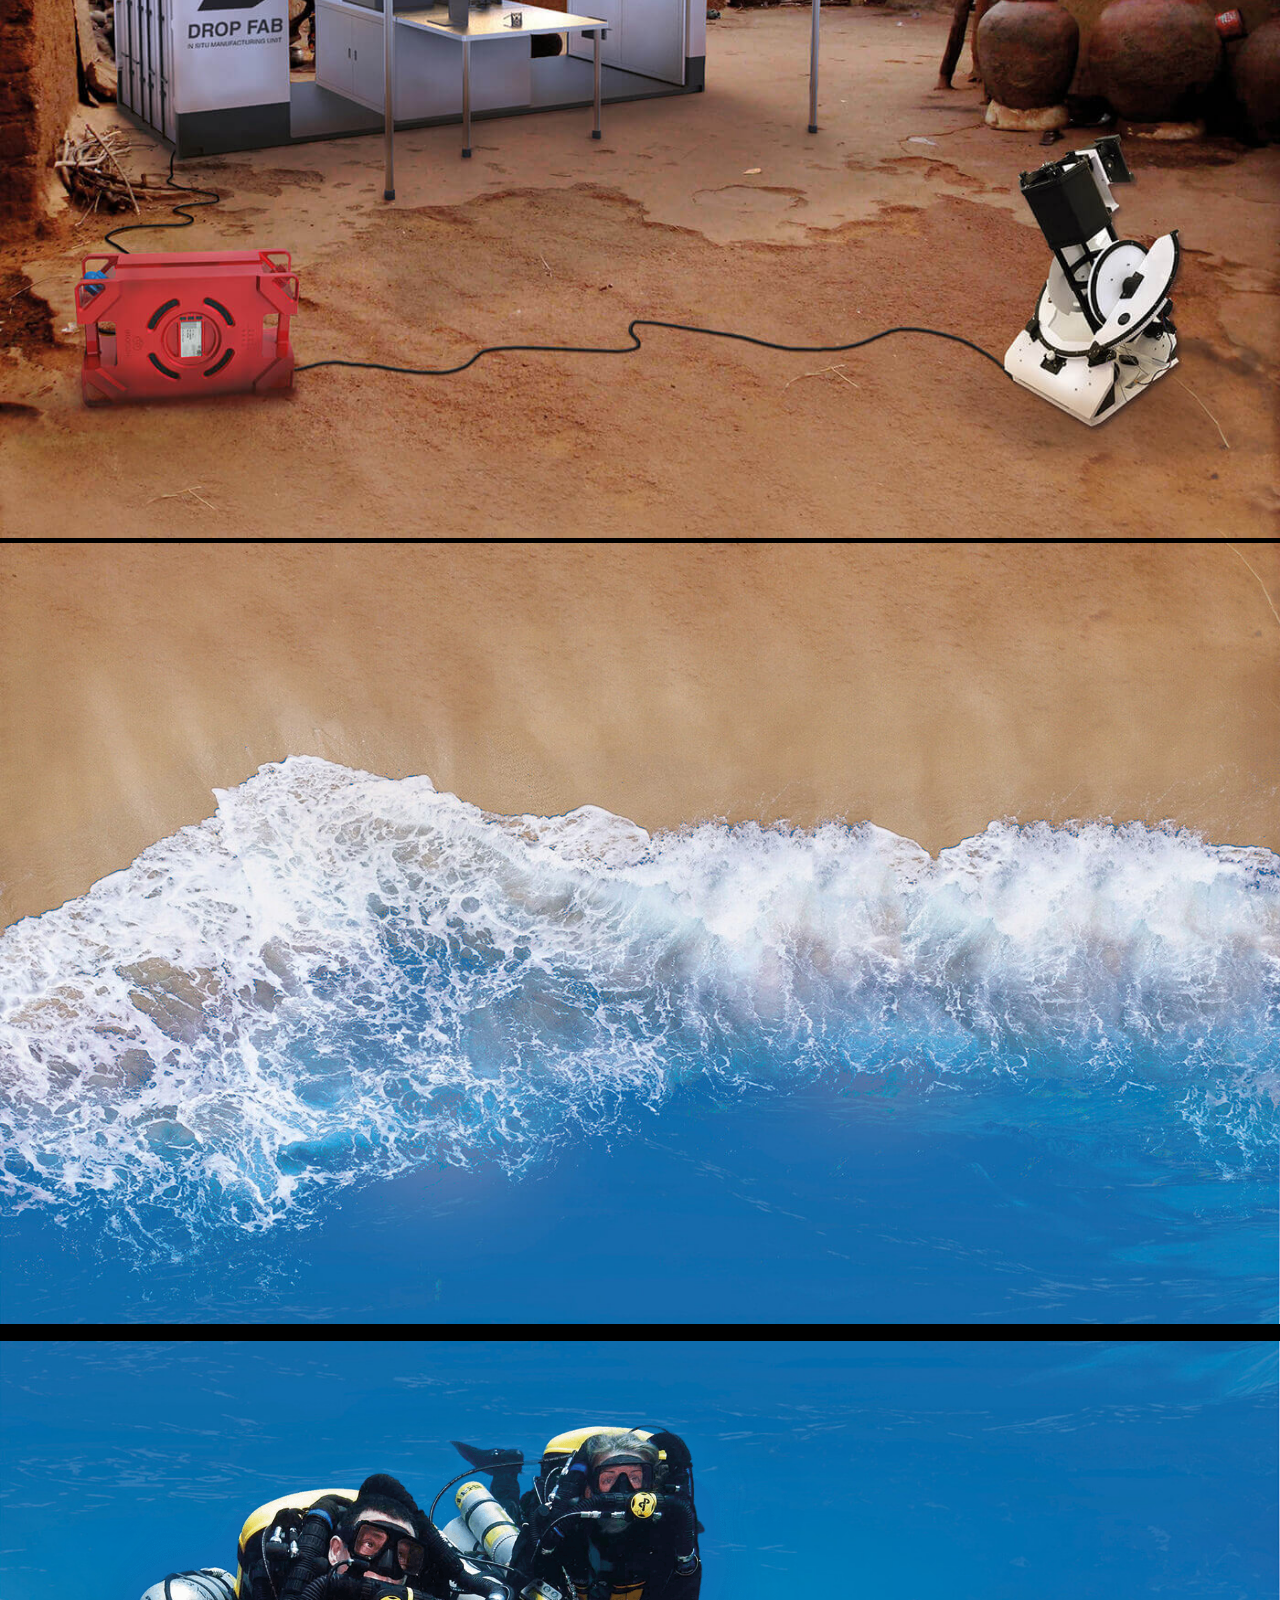
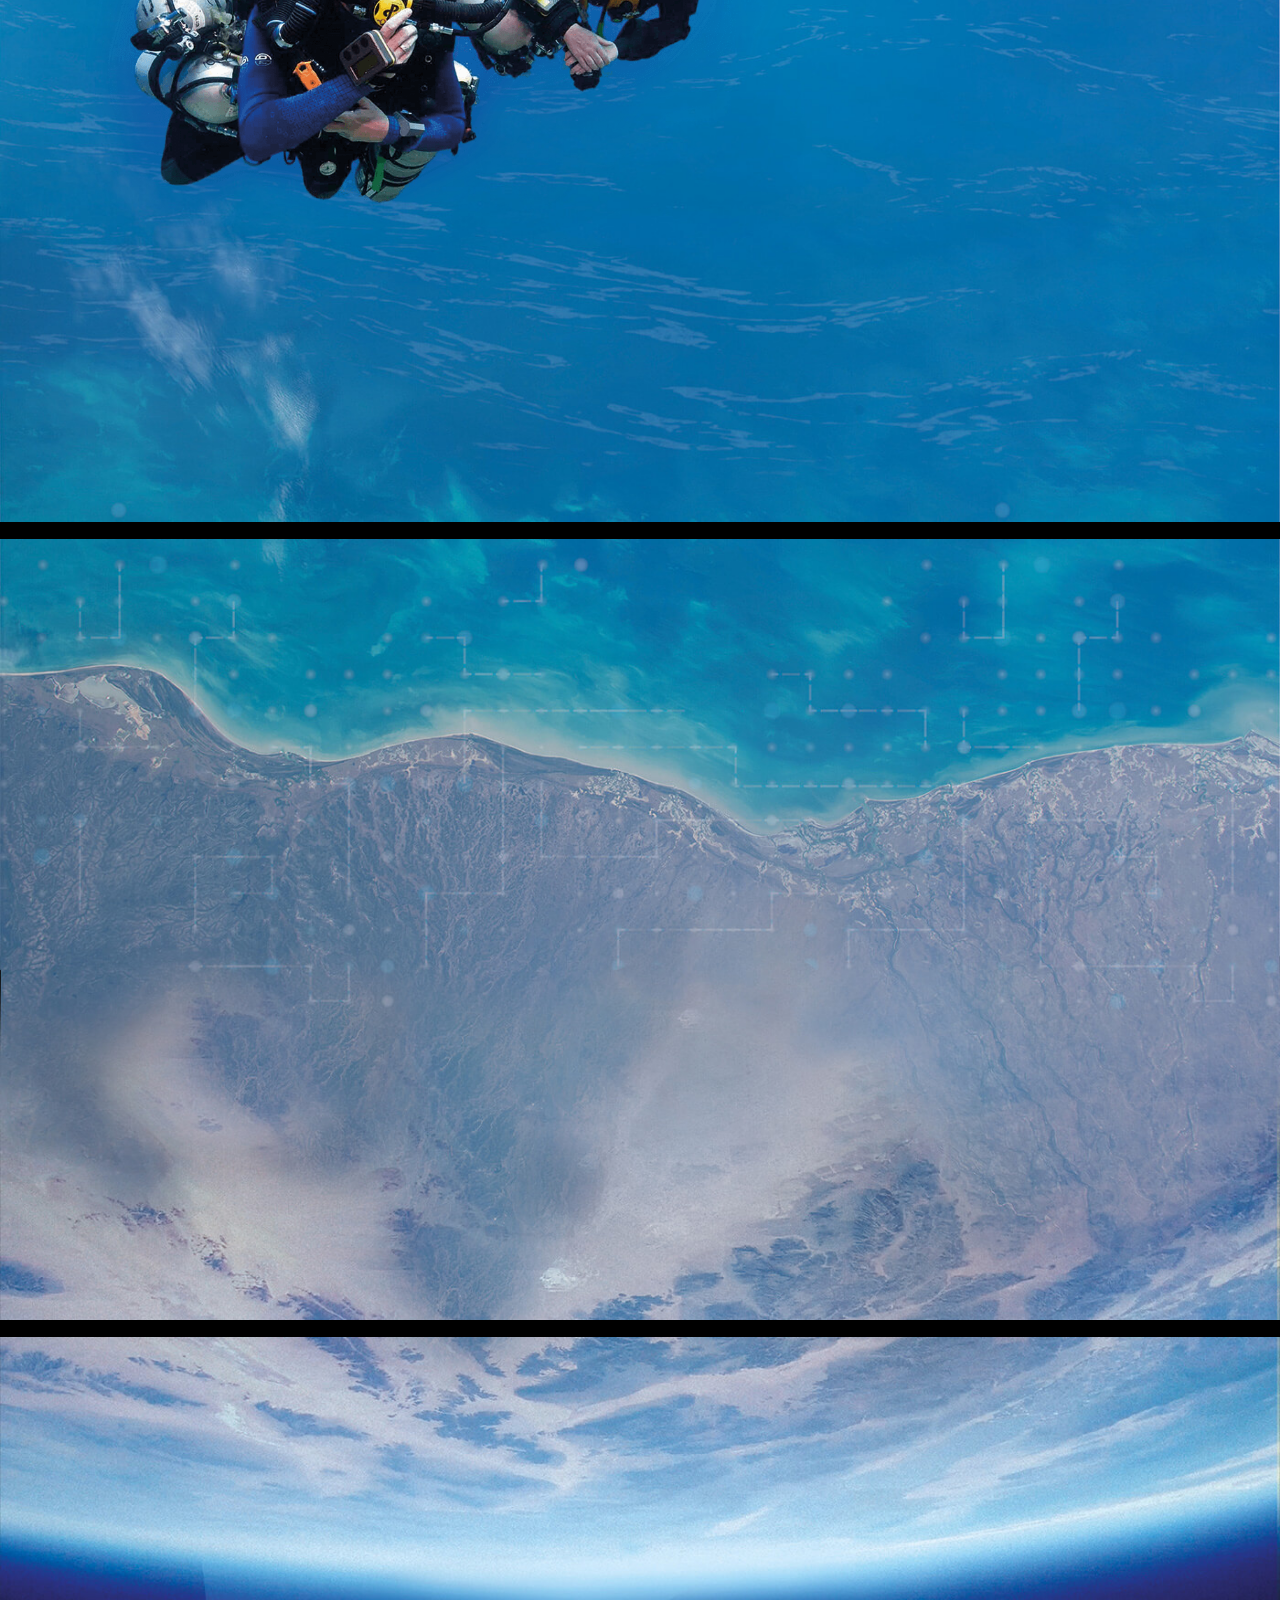
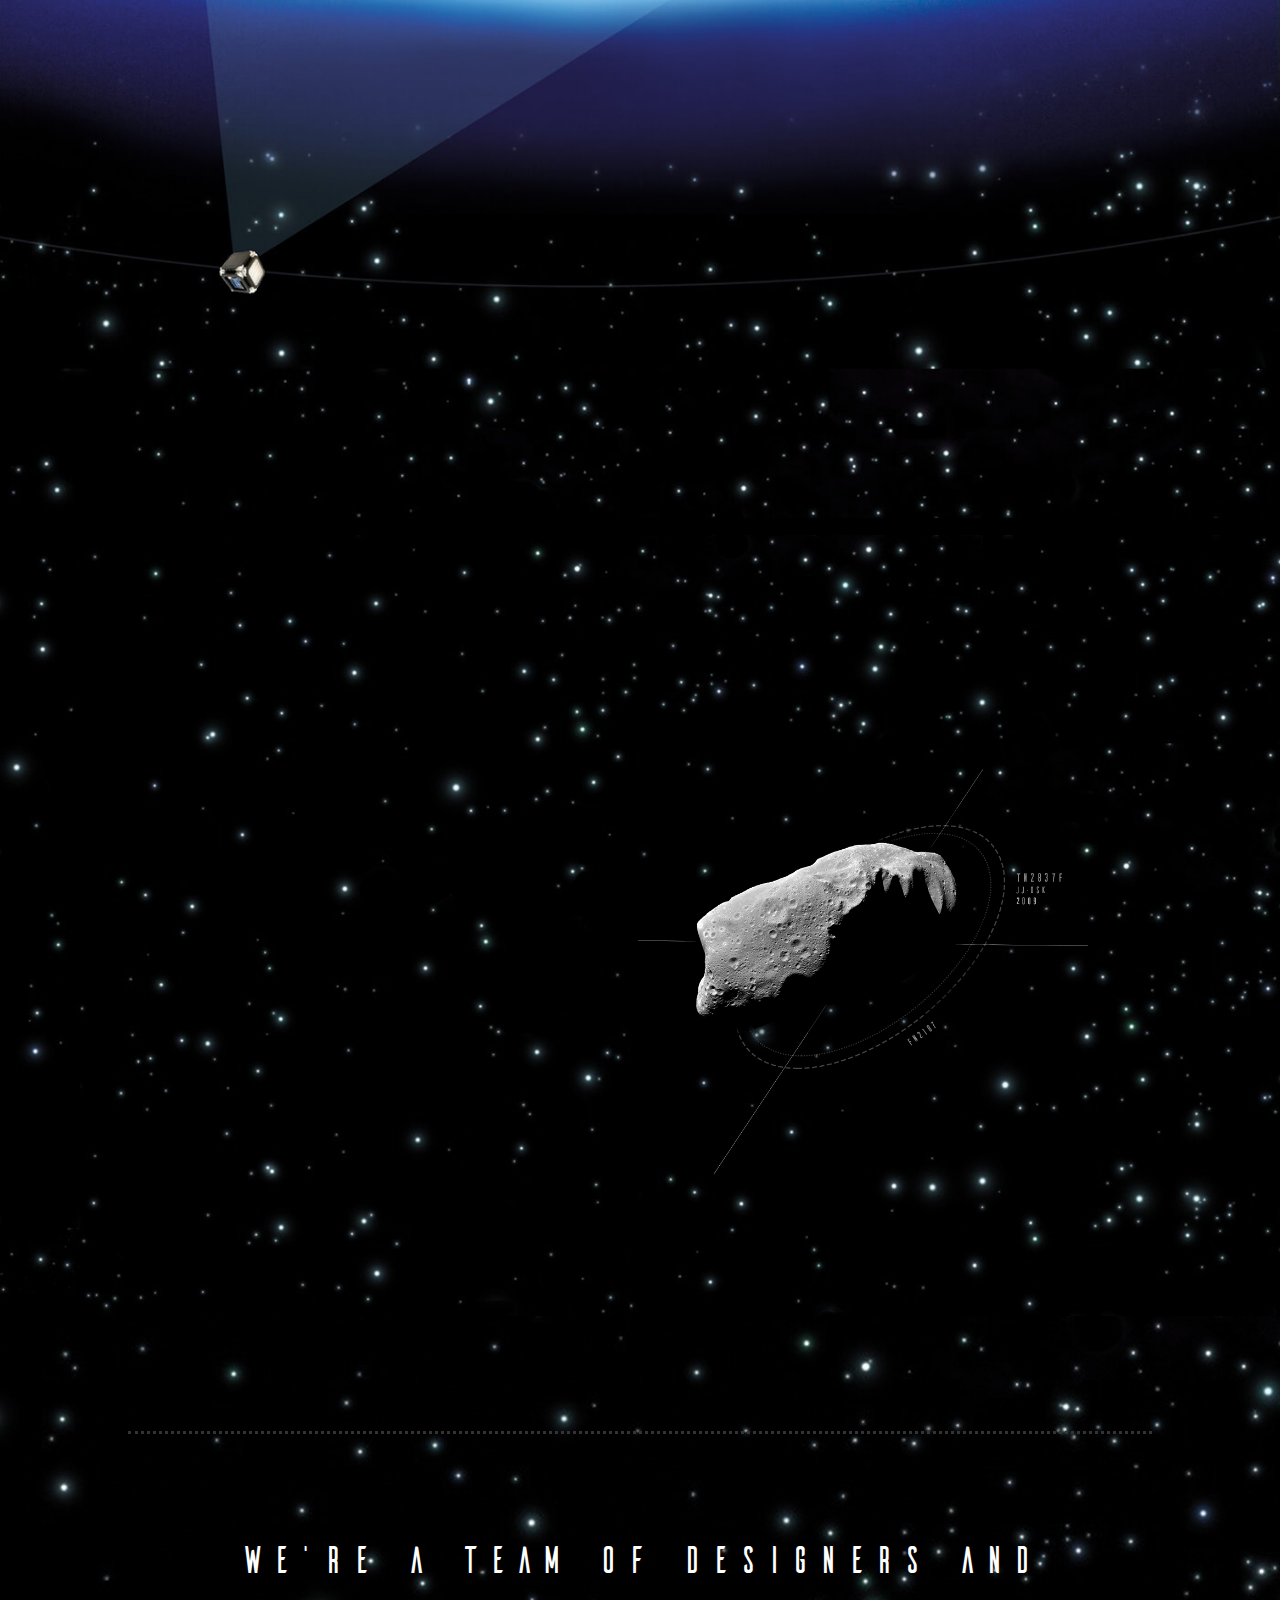
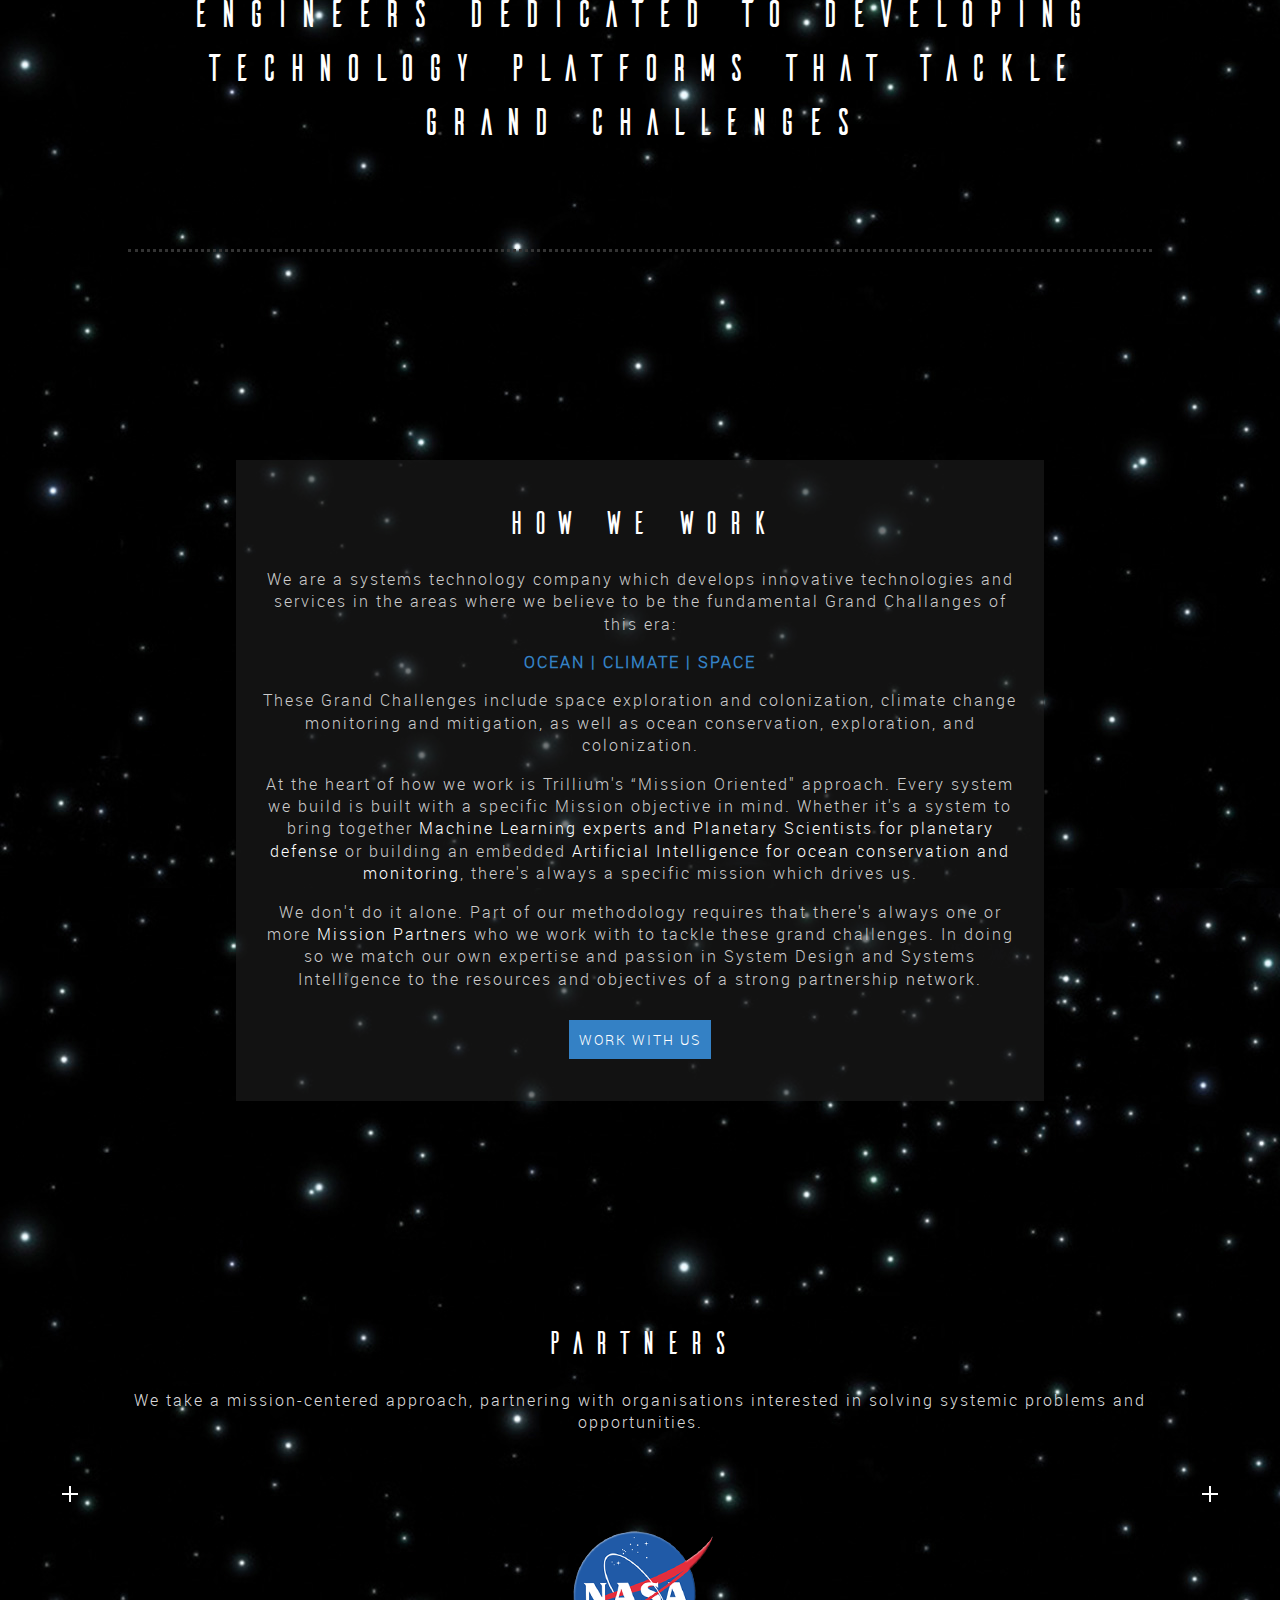
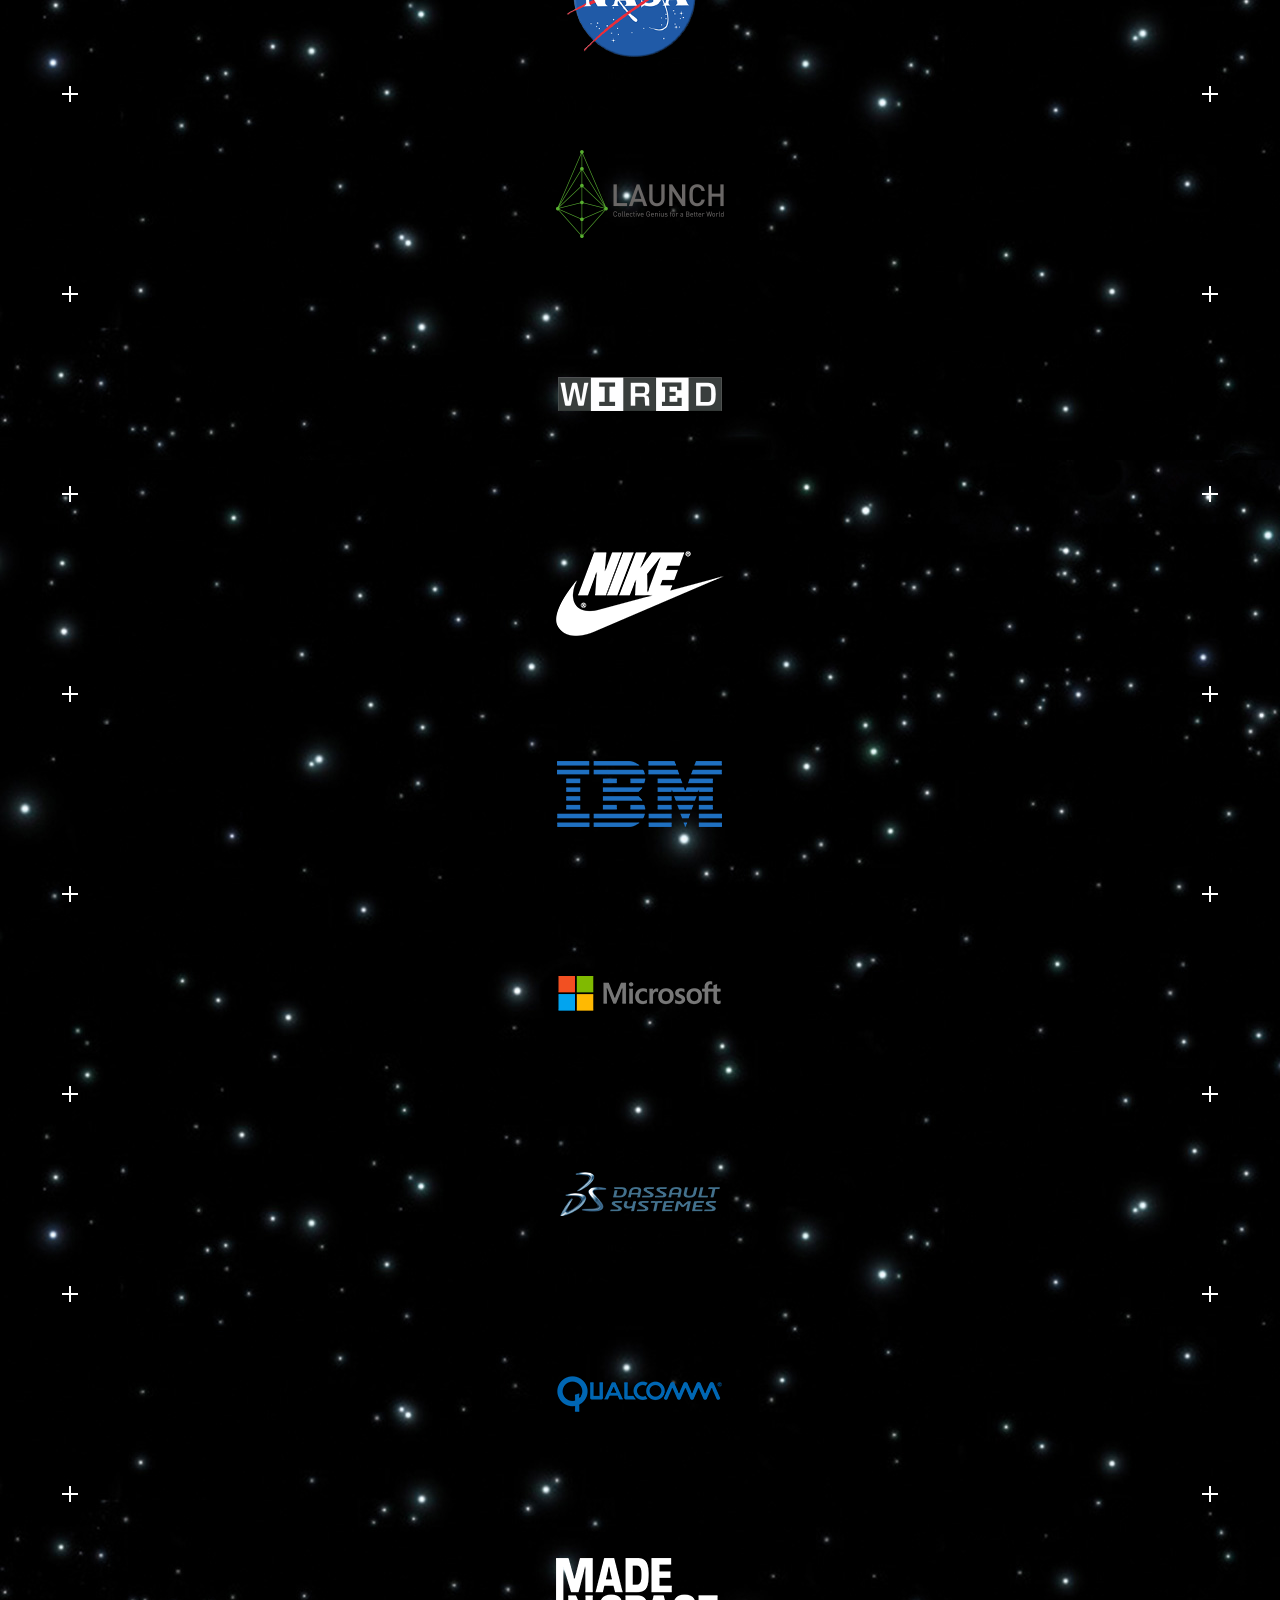
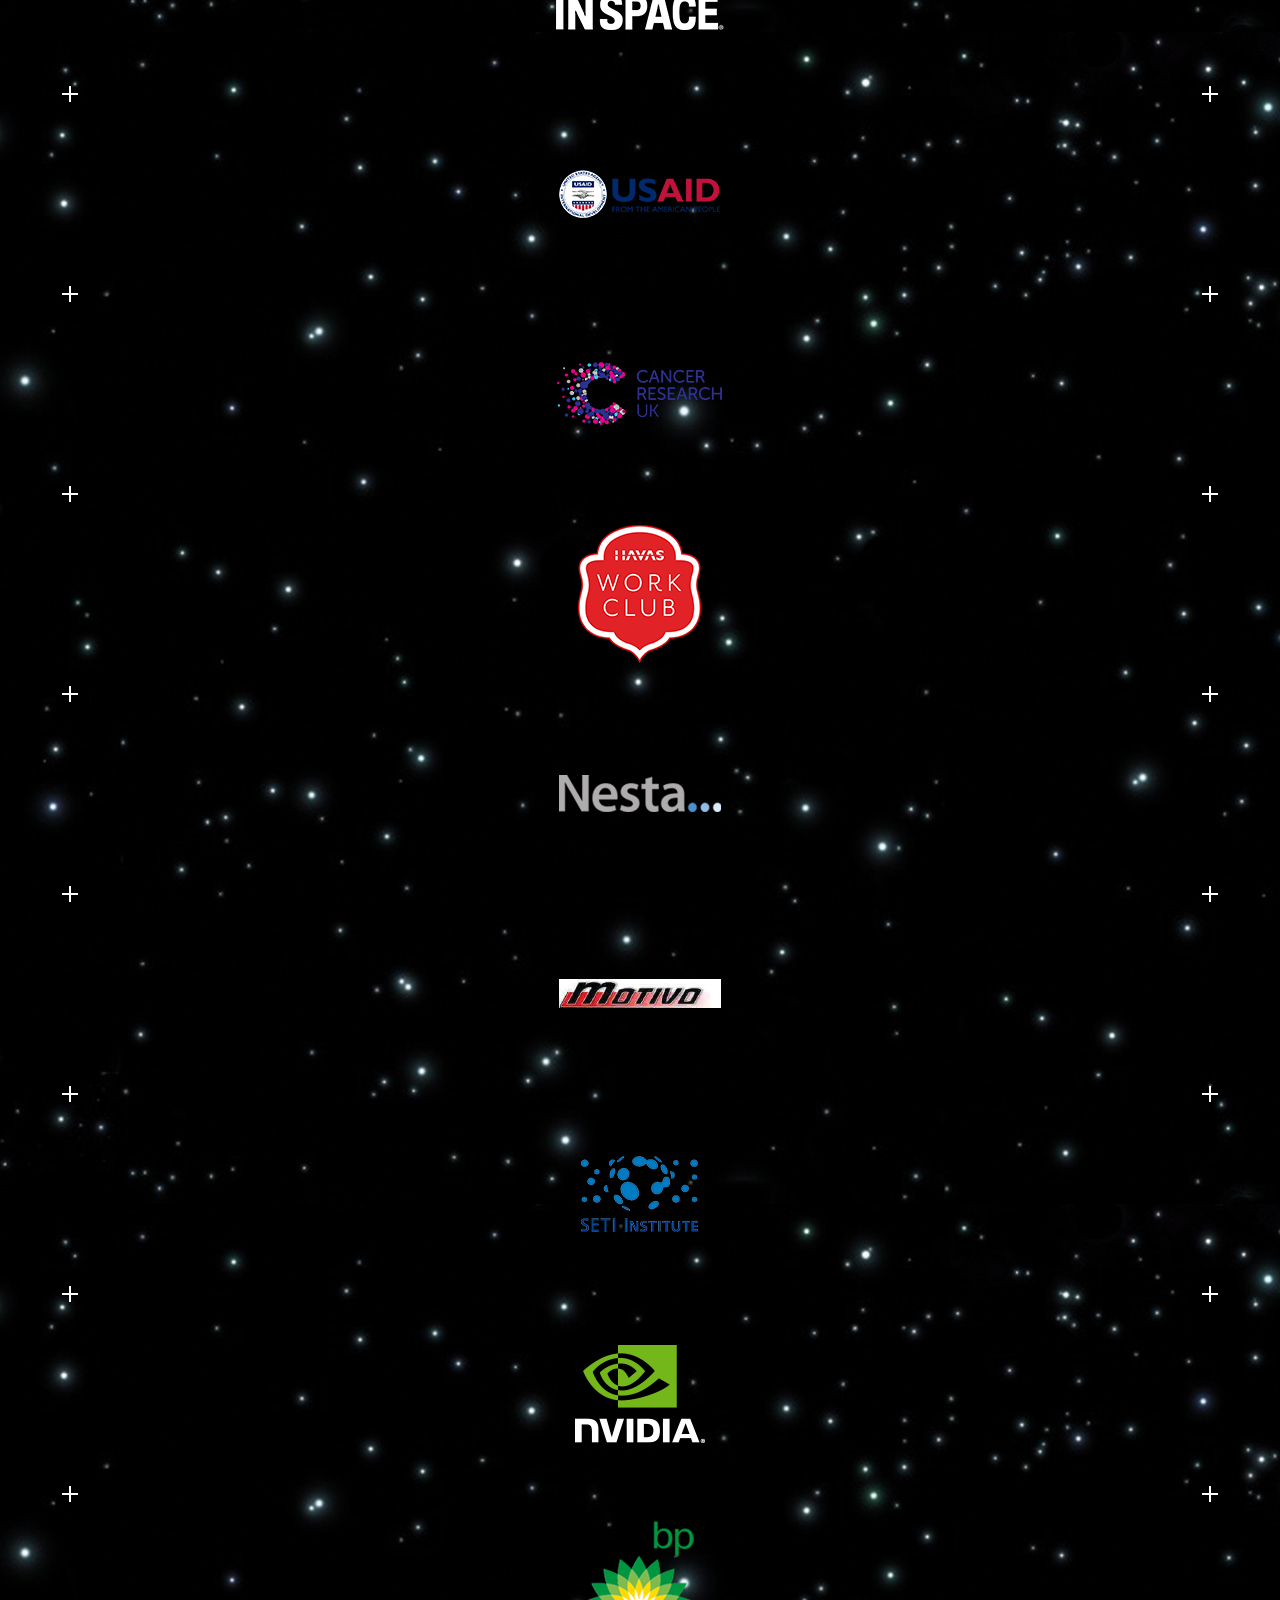
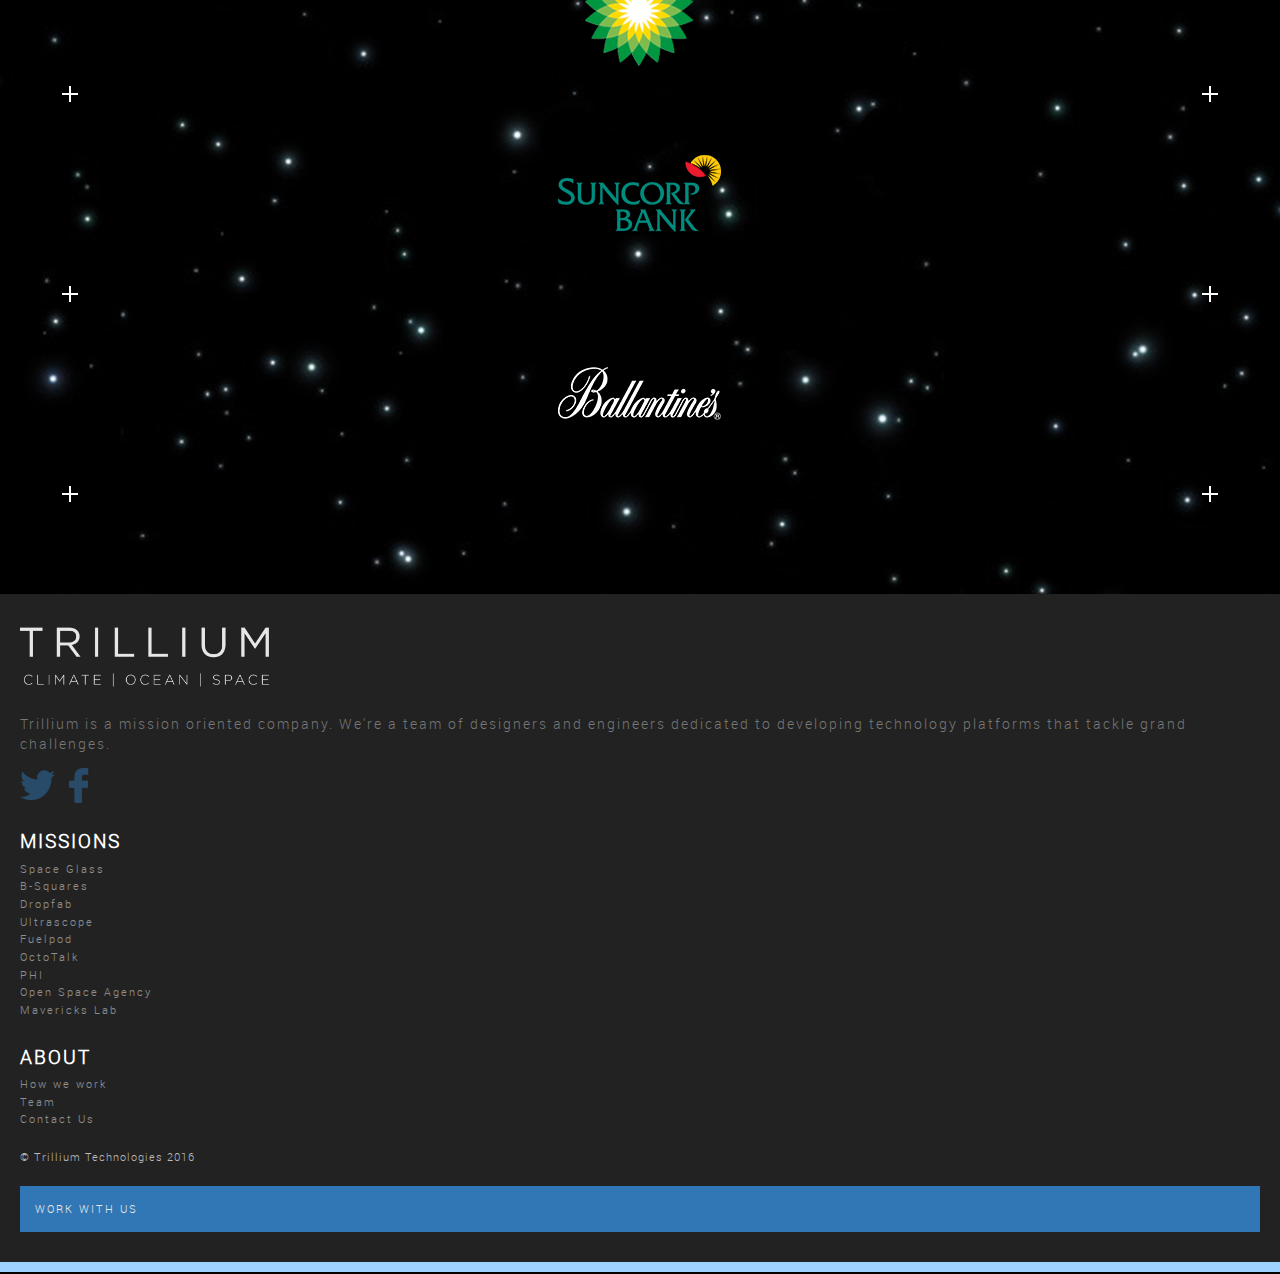
==== commit 2e318bdc: "Leo's Branch" ====
--- a/index.html
+++ b/index.html
@@ -15,53 +15,22 @@
         <link rel="stylesheet" href="css/animate.css">
         <link rel="stylesheet" href="css/main.css">
         <link rel="stylesheet" href="http://yui.yahooapis.com/pure/0.6.0/pure-min.css">
-        
-        
+
+
         <script src="js/vendor/modernizr-2.8.3.min.js"></script>
     </head>
     <body>
-        
+
         <section id="preloader">
             <div>
-                <!-- <div class="loader-section section-left"></div>
-                <div class="loader-section section-right"></div> -->
-<!--                <div id="loading-line"></div>-->
-<!--
-                <div id="myBar">
-                  </div>
--->
                 <div class="preloader-content">
-<!--                    <div id="label">0%</div>-->
-                     <img src="img/ring.gif"/> 
-<!--                    <p> Loading </p>-->
-                    
-                    
+
+                     <img src="img/ring.gif"/>
                 </div>
             </div>
         </section>
-        
-        <script type="text/javascript">
-
-//                var elem = document.getElementById("myBar"); 
-//                var width = 10;
-//                var id = setInterval(frame, 40);
-//                function frame() {
-//                    if (width >= 96) {
-//                        clearInterval(id);
-//                    } else {
-//                        width++; 
-//                        elem.style.width = width + '%'; 
-//                        document.getElementById("label").innerHTML = width * 1 + '%';
-//                    }
-//                }
-            
-        
-        </script>
-        
-        
-                
-                
-                
+
+
         <!--[if lt IE 8]>
             <p class="browserupgrade">You are using an <strong>outdated</strong> browser. Please <a href="http://browsehappy.com/">upgrade your browser</a> to improve your experience.</p>
         <![endif]-->
@@ -69,8 +38,11 @@
         <header>
             <a href="http://localhost/git/trillium-technologies/#" class="trillium-logo-main-container"><img src="img/trillium-logo-header.png" class="trillium-logo-main" alt="Trillium Technology"/></a>
             <!-- <img src="img/logo-bg.png" class="logo-bg"/> -->
+            <div class="hamburger" onclick="toggleMenuVisibility()"><img src="img/menu.png" /></div>
             <ul class="main-navigation">
-                <li> <a href="#">Missions</a> 
+
+                <li> <a href="#">Missions</a>
+
                     <ul class="sub-nav">
                         <li> <a href="#space-glass">Space Glass</a>  </li>
                         <li> <a href="#b-squares">B-Squares</a>  </li>
@@ -99,15 +71,14 @@
             </ul>
         </header>
 
-        
 
         <section class="main section-1-moon">
             <img class="sectionBG" src="img/section-1-moon.jpg"/>
             <div class="section-content" id="top-section">
-                
+
                 <div class="scrollme">
                     <div
-                        class="animateme"
+                        class="animateme future-animation"
                         data-when="enter"
                         data-from="0.5"
                         data-to="1"
@@ -121,26 +92,36 @@
             </div>
         </section>
 
+
         <section class="main section-2-ISS" id="space-glass">
+
             <img src="img/section-2-ISS.jpg" class="sectionBG"/>
             <img src="img/space-glass.png" class="fixed space-glass-circle wow zoomIn" data-wow-duration="1s"/>
 
             <div class="project-badge space-glass-badge wow fadeInLeft" data-wow-delay="0.2s" data-wow-duration="1s">
+
                 <div>
                     <h3> Space Glass </h3>
                     <p> The first whisky glass engineered and tested in Microgravity </p>
                 </div>
                 <div>
+                  <a class="project-link" href="#secondary-2-ISS">
                     <p> VIEW PROJECT &#8594;</p>
-                </div>
-            </div>
+                  </a>
+                </div>
+
+            </div>
+
 
             <div class="section-content " id="whisky-in-space">
-                <!-- <img src="img/space-tourists.png" class="space-tourists wow fadeInUp"/> --> 
-                <h1 class="wow fadeInUp story" data-wow-delay="0.2s" data-wow-duration="1s"> 
-                    <span class="text-small"> Space tourists can enjoy </span> 
+
+                <!-- <img src="img/space-tourists.png" class="space-tourists wow fadeInUp"/> -->
+                <h1 class="wow fadeInUp story" data-wow-delay="0.2s" data-wow-duration="1s">
+                    <span class="text-small"> Space tourists can enjoy </span>
+
                     <span class="text-medium">whisky in zero-G</span>
                 </h1>
+
             </div>
         </section>
 
@@ -148,19 +129,24 @@
             <img src="img/section-3-BSQ.jpg" class="sectionBG"/>
             <img src="img/ISS-interior.png" class="fixed b-square-circle wow zoomIn" data-wow-duration="1s" data-wow-delay="1s"/>
 
+
             <div class="project-badge b-squares-badge wow fadeInDown" id="b-squares-badge" data-wow-delay="0.2s" data-wow-duration="1s">
+
                 <div>
                     <h3> B Squares</h3>
                     <p> A modular electronics system enabling customized devices that clip together. </p>
                 </div>
                 <div>
+                  <a class="project-link" href="#secondary-3-BSQ">
                     <p> VIEW PROJECT &#8594; </p>
+                  </a>
                 </div>
             </div>
 
             <div class="section-content bsquarestext" id="bsquares-text">
-                <h1 class="wow fadeInUp story black-background" data-wow-delay="0.2s" data-wow-duration="1s"> &nbsp; 
+                <h1 class="wow fadeInUp story black-background" data-wow-delay="0.2s" data-wow-duration="1s"> &nbsp;
                     <span class="text-small">...Where anyone can </span>
+
                     <span class="text-medium">build and deploy a nanoSatellite </span>
                     <span class="text-small">in seconds </span>
                 </h1>
@@ -171,14 +157,17 @@
 
         <section class="main section-4-horizon" id="section-4-horizon">
             <img src="img/section-4-horizon.jpg" class="sectionBG"/>
-            <div class="section-content">
-                
+
+            <div class="section-content science-advanced-by-citizens">
+
+
                 <h1 class="wow fadeInUp story future-where-text" data-wow-delay="0.2s" data-wow-duration="1s"> &nbsp;
                     <span class="text-small">A future where </span>
                     <span class="text-medium">science is advanced by citizens </span>
                     <span class="text-small margin-bubble">and </span>
                     <span class="text-medium">the tech for citizen science can be fabricated anywhere</span>
                 </h1>
+
 
             </div>
             <div class="scrollme bsquare-box">
@@ -201,34 +190,60 @@
             <img src="img/section-5-village.jpg" class="sectionBG"/>
 
             <div class="project-badge dropfab-badge wow fadeInLeft" data-wow-delay="0.2s" data-wow-duration="1s">
+
                 <div>
                     <h3> Dropfab </h3>
+                    <!-- <a class="project-link" href="#secondary-5-dropfab"> -->
                     <p> A self-contained deployable Fablab facility for building open hardware technologies to enable citizen science across the globe. </p>
-                </div>
-                <div>
+
+                </div>
+                <div>
+
+                  <a class="project-link" href="#secondary-5-dropfab">
                     <p> VIEW PROJECT &#8594; </p>
-                </div>
-            </div>
-            <div id="ultrascope"></div>
-            <div class="project-badge ultrascope-badge wow fadeInRight" data-wow-delay="0.2s" data-wow-duration="1s" onclick="showUltrascopeOverlay()">
+                  </a>
+                </div>
+            </div>
+
+
+            <div id="ultrascope" class="project-badge ultrascope-badge wow fadeInRight" data-wow-delay="0.2s" data-wow-duration="1s">
+
                 <div>
                     <h3> ULTRASCOPE</h3>
                     <p> An Automated Robotic Observatory (ARO) developed for amateurs to help identify and characterize Near Earth Asteroids. </p>
                 </div>
-                <div>
+
+                <div>
+                  <a class="project-link" href="#secondary-6-ultrascope">
                     <p> VIEW PROJECT &#8594; </p>
-                </div>
-            </div>
-
-            <div id="fuelpod"></div>
-            <div class="project-badge fuelpod-badge wow fadeInLeft" data-wow-delay="0.2s" data-wow-duration="1s">
+                  </a>
+                </div>
+
+
+            </div>
+
+
+            <div class="overlay offscreen" id="ultrascope-overlay" onclick="showUltrascopeOverlay()">
+                <img src="img/overlays/ultrascope-overlay.jpg" />
+            </div>
+
+
+
+            <div id="fuelpod" class="project-badge fuelpod-badge wow fadeInLeft" data-wow-delay="0.2s" data-wow-duration="1s">
+
+
                 <div>
                     <h3> Fuelpod</h3>
                     <p> A robust rapid deployment smart energy microgrid for disaster response. </p>
                 </div>
-                <div>
+
+                <div>
+                  <a class="project-link" href="#secondary-7-fuelpod">
                     <p> VIEW PROJECT &#8594; </p>
-                </div>
+                  </a>
+                </div>
+
+
             </div>
 
             <div class="section-content fuelpod-ultrascope-text">
@@ -246,7 +261,7 @@
             <img src="img/section-6-shore.jpg" class="sectionBG"/>
 
             <div class="section-content explore-monitor-protect-text">
-                <h1 class="wow fadeInUp story" data-wow-delay="0.2s" data-wow-duration="1s"> &nbsp; 
+                <h1 class="wow fadeInUp story" data-wow-delay="0.2s" data-wow-duration="1s"> &nbsp;
                 <span class="text-small">...A future where we </span>
                 <span class="text-medium">explore, monitor & protect our oceans... </span>
                 </h1>
@@ -258,18 +273,22 @@
             <img src="img/scuba.png" class="fixed scuba-divers"/>
 
             <div class="project-badge octotalk-badge wow fadeInLeft" data-wow-delay="0.2s" data-wow-duration="1s">
+
                 <div>
                     <h3> OCTOTALK </h3>
-                    <p> A revolutionary underwater communication technology that allows divers to speak freely to other divers and drones. 
+                    <p> A revolutionary underwater communication technology that allows divers to speak freely to other divers and drones.
                     </p>
                 </div>
                 <div>
+                  <a class="project-link" href="#secondary-9-octotalk">
                     <p> VIEW PROJECT &#8594; </p>
-                </div>
+                  </a>
+                </div>
+
             </div>
 
             <div class="section-content">
-                <h1 class="wow fadeInUp story" data-wow-delay="0.2s" data-wow-duration="1s"> &nbsp; 
+                <h1 class="wow fadeInUp story" data-wow-delay="0.2s" data-wow-duration="1s"> &nbsp;
                     <span class="text-small">Where </span>
                     <span class="text-medium">divers can communicate underwater</span>
                     <span class="text-small">to enhance the study and protection of the oceans</span>
@@ -282,18 +301,21 @@
             <img src="img/section-8-coast.jpg" class="sectionBG"/>
 
             <div class="project-badge phi-badge wow fadeInUp" data-wow-delay="0.2s" data-wow-duration="1s">
+
                 <div>
                     <h3> PHI </h3>
                     <p> The Planetary Health Index (PHI) is a platform for measuring and assessing the ecological health of nature - AKA -natural capital - enabling better stewardship of our planet.  </p>
                 </div>
                 <div>
+                  <a class="project-link" href="#secondary-11-phi">
                     <p> VIEW PROJECT &#8594; </p>
+                  </a>
                 </div>
             </div>
 
 
             <div class="section-content health-of-an-ecosystem-text">
-                <h1 class="wow fadeInUp story" data-wow-delay="0.2s" data-wow-duration="1s"> &nbsp; 
+                <h1 class="wow fadeInUp story" data-wow-delay="0.2s" data-wow-duration="1s"> &nbsp;
                 <span class="text-small">...And </span>
                 <span class="text-medium">the health of an ecosystem </span>
                 <span class="text-small">can be determined in realtime </span>
@@ -305,18 +327,22 @@
             <img src="img/section-9-atmosphere.jpg" class="sectionBG"/>
 
             <div class="project-badge osa-badge wow fadeInLeft" data-wow-delay="0.2s" data-wow-duration="1s">
+
                 <div>
                     <h3> THE OPEN SPACE AGENCY </h3>
                     <p> Dedicated to unlocking the talent, insight and creativity of citizen space explorers around the world.  </p>
 
                 </div>
                 <div>
-                    <a href="http://openspaceagency.com" target="_blank"><p> VIEW PROJECT &#8594; </p></a>
-                </div>
+
+                    <a class="project-link" href="#secondary-12-osa"><p> VIEW PROJECT &#8594; </p></a>
+
+                </div>
+
             </div>
 
             <div class="section-content where-everyone-text">
-                <h1 class="wow fadeInUp story" data-wow-delay="0.2s" data-wow-duration="1s"> &nbsp; 
+                <h1 class="wow fadeInUp story" data-wow-delay="0.2s" data-wow-duration="1s"> &nbsp;
                 <span class="text-small">...Where everyone</span>
                 <span class="text-medium"> can have their own space program </span>
                 </h1>
@@ -324,7 +350,7 @@
         </section>
 
         <section class="main stars" id="mavericks-lab">
-            
+
             <img src="img/stars.jpg" class="sectionBG"/>
             <div class=" asteroid-box">
                 <div class="scrollme">
@@ -342,17 +368,26 @@
             </div>
 
             <div class="project-badge mavericks-lab-badge wow fadeInLeft" data-wow-delay="0.2s" data-wow-duration="1s">
-                <div>
-                    <h3> Mavericks Lab </h3>
+
+                <div>
+
+                      <h3> Mavericks Lab </h3>
                     <p> An applied research accelerator for AI driven science.  </p>
-                </div>
-                <div>
-                    <a href="http://maverickslab.org" target="_blank"><p> VIEW PROJECT &#8594; </p></a>
-                </div>
-            </div>
+
+                </div>
+                <div>
+
+                  <a href="http://maverickslab.org" target="blank">
+                    <a class="project-link" href="#secondary-13-mavericks"><p> VIEW PROJECT &#8594; </p></a>
+                    </a>
+
+                </div>
+            </div>
+
 
             <div class="section-content mavericks-lab-text">
-                <h1 class="wow fadeInUp story" data-wow-delay="0.2s" data-wow-duration="1s"> &nbsp; 
+                <h1 class="wow fadeInUp story" data-wow-delay="0.2s" data-wow-duration="1s"> &nbsp;
+
                 <span class="text-small">...And </span>
                 <span class="text-medium">machine intelligence </span>
                 <span class="text-small">can be used to mine vast quantities of </span>
@@ -364,8 +399,8 @@
         <section class="starshine">
             <div class="content part2 designers-and-engineers-container">
                 <div>
-                    
-                    <h1 class="designers-and-engineers" > 
+
+                    <h1 class="designers-and-engineers" >
                         We're a team of designers and engineers dedicated to developing technology platforms that tackle grand challenges
                     </h1>
                 </div>
@@ -374,7 +409,8 @@
             <div class="content part2 how-we-work" id="how-we-work">
                 <div>
                     <h1 class="" > How We Work </h1>
-                    <p>  
+
+                    <p>
                         We are a systems technology company which develops innovative technologies and services in the areas where we believe to be the fundamental Grand Challanges of this era:
                     </p>
                     <p class="ocean-climate-space">
@@ -387,28 +423,34 @@
                         At the heart of how we work is Trillium's “Mission Oriented" approach.  Every system we build is built with a specific Mission objective in mind.   Whether it's a system to bring together <a href="#">Machine Learning experts and Planetary Scientists for planetary defense</a> or building an embedded <a href="#">Artificial Intelligence for ocean conservation and monitoring</a>, there's always a specific mission which drives us.
                     </p>
                     <p>
-                        We don't do it alone.  Part of our methodology requires that there's always one or more <a href="#">Mission Partners</a> who we work with to tackle these grand challenges.  In doing so we match our own expertise and passion in System Design and Systems Intelligence to the resources and objectives of a strong partnership network. 
-                    </p>
-                    <br/> 
-                    <a href="#"  class="work-with-us-CTA"> Work With Us </a>
-                </div>
-            </div>
-
-
-
-            <div class="pure-g relationships" id="partners">
-
-                <div class="partners-heading">
-                    <h1> Partners </h1>
-                    <p> 
-                        We take a mission-centered approach, partnering with organisations interested in solving systemic problems and opportunities. 
+                        We don't do it alone.  Part of our methodology requires that there's always one or more <a href="#">Mission Partners</a> who we work with to tackle these grand challenges.  In doing so we match our own expertise and passion in System Design and Systems Intelligence to the resources and objectives of a strong partnership network.
                     </p>
                     <br/>
+                    <a href="#"  class="work-with-us-CTA"> Work With Us </a>
+                </div>
+            </div>
+
+
+
+            <div class="pure-g relationships" id="partners">
+
+                <div class="partners-heading">
+
+                    <h1> Partners </h1>
+                    <p>
+                        We take a mission-centered approach, partnering with organisations interested in solving systemic problems and opportunities.
+                    </p>
+
                     <br/>
-                </div>
-
-
-                <!-- row 1 -->     
+                    <br/>
+                </div>
+
+
+
+
+
+                <!-- row 1 -->
+
                 <div class="pure-u-1-6">
                     <div class="plus TL"></div>
                     <div class="plus TR"></div>
@@ -453,7 +495,7 @@
                 </div>
 
 
-                <!-- row 2 -->  
+                <!-- row 2 -->
                 <div class="pure-u-1-6">
                     <div class="plus TL"></div>
                     <div class="plus TR"></div>
@@ -498,7 +540,7 @@
                 </div>
 
 
-                <!-- row 3 -->  
+                <!-- row 3 -->
                 <div class="pure-u-1-6">
                     <div class="plus TL"></div>
                     <div class="plus TR"></div>
@@ -549,9 +591,894 @@
                     <img src="img/partners/ballantines.png"/>
                 </div>
 
+
             </div>
 
         </section>
+
+
+        <div class="secondary-container fixed">
+                <!-- <section class="secondary secondary-1-moon">
+
+                </section> -->
+
+                <section class="secondary pure-g" id="secondary-2-ISS">
+                  <div class="secondary-project-title pure-u-2-24">
+
+                    <img src="img/projects/spaceglass/title.png"/>
+
+                    <div class="project-nav">
+
+                    <a href="#secondary-3-BSQ" class="inter-project project-next">&darr; NEXT &darr; </a>
+                    </div>
+                  </div>
+                  <div class="secondary-project-desc pure-u-6-24 ">
+                  <!-- <div class="pure-u-6-24 "> -->
+
+                  <h1>THE PROJECT:</h1>
+                  <p>
+                    An Automated Robotic Observatory (ARO) developed for amateurs to help identify and characterize Near Earth Asteroids.
+                  </p>
+
+
+                  <h1>THE MISSION:</h1>
+                  <p>
+                  Help identify and characterize Near Earth Asteroids, Help identify and characterize Near Earth Asteroids. Help identify and characterize Near Earth Asteroids, Help identify and characterize Near Earth Asteroids.
+                  </p>
+
+
+                  <h1>THE STORY SO FAR:</h1>
+                  <p>
+                  Help identify and characterize Near Earth Asteroids, Help identify and characterize Near Earth Asteroids. Help identify and characterize Near Earth Asteroids, Help identify and characterize Near Earth Asteroids.
+                  </p>
+
+                  <div class="stats">
+
+                    <div class="statbox">
+                      <div class="statnumber">
+                        <p>30</p>
+                      </div>
+                      <div class="stattext">
+                        <p>3D PRINTED PROTOTYPES</p>
+                      </div>
+                    </div>
+
+                    <div class="statbox">
+                      <div class="statnumber">
+                        <p>14</p>
+                      </div>
+                      <div class="stattext">
+                        <p>MILLION VIDEO VIEWS</p>
+                      </div>
+                    </div>
+
+                    <div class="statbox">
+                      <div class="statnumber">
+                        <p>1</p>
+                      </div>
+                      <div class="stattext">
+                        <p>BILLION MEDIA IMPESSION</p>
+                      </div>
+                    </div>
+
+                    <div class="statbox">
+                      <div class="statnumber">
+                        <p>8.2</p>
+                      </div>
+                      <div class="stattext">
+                        <p>SECONDS OF MICROGRAVITY</p>
+                      </div>
+                    </div>
+
+                  </div>
+                  <div class="mission-partners">
+                    <h1>MISSION PARTNERS:</h1>
+                    <div class="pure-g">
+                    <img class="pure-u-12-24" src="img/partners/ballantines-black.png"/>
+                    <img class="pure-u-12-24"  src="img/partners/work-club.png"/>
+                    </div>
+
+                  </div>
+
+                  </div>
+
+
+
+                  <div class="secondary-project-gallery pure-u-16-24 ">
+                  <div class="invisiBorder"></div>
+                    <a href="#" class="project-scroll-back">BACK</a>
+                    <div class="gallery galleryimg-spaceglass-1"></div>
+                    <div class="gallery galleryimg-spaceglass-2"></div>
+
+                    <div class="gallery galleryimg-spaceglass-4"></div>
+                    <div class="gallery galleryimg-spaceglass-3">
+                      <iframe class="youtube-embed"  width="80%" height="75%" src="https://www.youtube.com/embed/xpIP9OTSBNw" frameborder="0" allowfullscreen></iframe>
+                    </div>
+
+                    <div class="gallery galleryimg-spaceglass-5"></div>
+                    <div class="gallery galleryimg-spaceglass-6">
+                    <iframe class="youtube-embed" width="80%" height="75%" src="https://www.youtube.com/embed/uzWla2dXI_k" frameborder="0" allowfullscreen></iframe>
+                    </div>
+
+                    <ul class="gallery-thumbs">
+                      <li class="thumb-spaceglass-1"><img src="img/projects/spaceglass/thumb1.jpg"/></li>
+                      <li class="thumb-spaceglass-2"><img src="img/projects/spaceglass/thumb2.jpg"/></li>
+                      <li class="thumb-spaceglass-4"><img src="img/projects/spaceglass/thumb4.jpg"/></li>
+                      <li class="thumb-spaceglass-5"><img src="img/projects/spaceglass/thumb5.jpg"/></li>
+                      <li class="thumb-spaceglass-3"><img src="img/projects/spaceglass/thumb3.jpg"/></li>
+                      <li class="thumb-spaceglass-6"><img src="img/projects/spaceglass/thumb6.jpg"/></li>
+
+
+                    </ul>
+
+                  </div>
+                </section>
+
+                <section class="secondary pure-g" id= "secondary-3-BSQ">
+                  <div class="secondary-project-title pure-u-2-24">
+                    <!-- <a href="#" class="project-scroll-back">BACK</a>
+                    <br> -->
+
+                    <img src="img/projects/bsquares/title.png"/>
+                    <div class="project-nav">
+                      <a  href="#secondary-2-ISS"class="inter-project project-prev">&uarr; PREVIOUS &uarr;</a>
+                      <br>
+                    <a href="#secondary-5-dropfab" class="inter-project project-next">&darr; NEXT &darr; </a>
+                  </div>
+
+
+                  </div>
+
+                  <div class="secondary-project-desc pure-u-6-24">
+
+                  <h1>THE PROJECT:</h1>
+                  <p>
+                    A modular electronics system enabling customized devices that clip together.
+                      </p>
+
+
+                  <h1>THE MISSION:</h1>
+                  <p>
+                    The Mission of B-Squares is to provide a modular electronics platform which allows users to easily build their own electronic applications.
+                  </p>
+
+
+                  <h1>THE STORY SO FAR:</h1>
+                  <p>
+                  The first 6 initial B-Squares modules (Battery, Solar, LED, Arduino, Proto, and iPhone Dock) were successfully launched on Kickstarter in 2011 with over 10,000 units manufactured and delivered to 1,100 backers and distributed by Seeed Studio.  Trillium is currently researching the transfer of both power and data through the magnetic contacts and the use of the B-Squares technology for nanosatellite applications.
+                  <div class="stats">
+
+                    <div class="statbox">
+                      <div class="statnumber">
+                        <p>4</p>
+                      </div>
+                      <div class="stattext">
+                        <p class="shrink">MAGNETIC CONNECTORS FOR<br> POWER AND DATA TRANSFER</p>
+                      </div>
+                    </div>
+
+                    <div class="statbox">
+                      <div class="statnumber">
+                        <p>10K</p>
+                      </div>
+                      <div class="stattext">
+                        <p>UNITS MANUFACTURED</p>
+                      </div>
+                    </div>
+
+                    <div class="statbox">
+                      <div class="statnumber">
+                        <p>1.1K</p>
+                      </div>
+                      <div class="stattext">
+
+                        <p>BACKERS ON KICKSTARTER</p>
+
+                      </div>
+                    </div>
+
+                    <!-- <div class="statbox">
+                      <div class="statnumber">
+                        <p>8.2S</p>
+                      </div>
+                      <div class="stattext">
+                        <p>OF MICROGRAVITY</p>
+                      </div>
+                    </div> -->
+
+                  </div>
+                  <div class="mission-partners">
+                    <h1>MISSION PARTNERS:</h1>
+                    <div class="pure-g">
+                    <img class="pure-u-12-24" src="img/partners/octo23.png"/>
+                    <img class="pure-u-12-24" src="img/partners/seeed.png"/>
+                  </div>
+
+                  </div>
+                  </div>
+                  <div class="invisiBorder"></div>
+
+                  <div class="secondary-project-gallery pure-u-16-24">
+                    <a href="#" class="project-scroll-back">BACK</a>
+                    <div class="gallery galleryimg-bsquares-1"></div>
+                    <div class="gallery galleryimg-bsquares-2"></div>
+                    <div class="gallery galleryimg-bsquares-3"></div>
+                    <div class="gallery galleryimg-bsquares-4">
+                      <iframe class="youtube-embed" width="80%" height="75%" src="https://www.youtube.com/embed/rLasAIhNM58" frameborder="0" allowfullscreen></iframe>
+                    </div>
+
+                    <ul class="gallery-thumbs">
+                      <li class="thumb-bsquares-1"><img src="img/projects/bsquares/thumb1.jpg"/></li>
+                      <li class="thumb-bsquares-2"><img src="img/projects/bsquares/thumb2.jpg"/></li>
+                      <li class="thumb-bsquares-3"><img src="img/projects/bsquares/thumb3.jpg"/></li>
+                      <li class="thumb-bsquares-4"><img src="img/projects/bsquares/thumb4.jpg"/></li>
+                    </ul>
+                  </div>
+                </section>
+
+                <!-- <section class="secondary" id= "secondary-4-horizon">
+
+                </section> -->
+
+                <section class="secondary pure-g" id="secondary-5-dropfab">
+
+                  <div class="secondary-project-title pure-u-2-24">
+
+                    <img src="img/projects/dropfab/title.png"/>
+                    <div class="project-nav">
+                      <a  href="#secondary-3-BSQ"class="inter-project project-prev">&uarr; PREVIOUS &uarr;</a>
+                      <br>
+                    <a href="#secondary-6-ultrascope" class="inter-project project-next">&darr; NEXT &darr; </a>
+                  </div>
+
+                  </div>
+
+                  <div class="secondary-project-desc pure-u-6-24">
+                  <h1>THE PROJECT:</h1>
+                  <p>
+                    A self-contained deployable Fablab facility for building open hardware technologies to enable citizen science across the globe.  </p>
+
+
+                  <h1>THE MISSION:</h1>
+                  <p>
+                  Help identify and characterize Near Earth Asteroids, Help identify and characterize Near Earth Asteroids. Help identify and characterize Near Earth Asteroids, Help identify and characterize Near Earth Asteroids.
+                  </p>
+
+
+                  <h1>THE STORY SO FAR:</h1>
+                  <p>
+                  Help identify and characterize Near Earth Asteroids, Help identify and characterize Near Earth Asteroids. Help identify and characterize Near Earth Asteroids, Help identify and characterize Near Earth Asteroids.
+                  </p>
+
+                  <div class="stats">
+
+                    <div class="statbox">
+                      <div class="statnumber">
+                        <p>1</p>
+                      </div>
+                      <div class="stattext">
+                        <p>RECYCLED SHIPPING CONTAINER</p>
+                      </div>
+                    </div>
+
+                    <div class="statbox">
+                      <div class="statnumber">
+                        <p>2</p>
+                      </div>
+                      <div class="stattext">
+                        <p>CARBON COMPOSITE 3D PRINTERS</p>
+                      </div>
+                    </div>
+
+                    <!-- <div class="statbox">
+                      <div class="statnumber">
+                        <p>12</p>
+                      </div>
+                      <div class="stattext">
+                        <p>MONTHS PER LOCATION</p>
+                      </div>
+                    </div>
+
+                    <div class="statbox">
+                      <div class="statnumber">
+                        <p>4.1</p>
+                      </div>
+                      <div class="stattext">
+                        <p>SECONDS OF 0 G</p>
+                      </div>
+                    </div> -->
+
+                  </div>
+                  <div class="mission-partners">
+                    <h1>MISSION PARTNERS:</h1>
+                    <div class="pure-g">
+                    <img class="pure-u-8-24" src="img/partners/osa.png"/>
+                    <img class="pure-u-8-24" src="img/partners/agc.png"/>
+                    <img class="pure-u-8-24" src="img/partners/iau.png"/>
+                  </div>
+
+                  </div>
+                  </div>
+                  <div class="invisiBorder"></div>
+
+                  <div class="secondary-project-gallery pure-u-16-24">
+                    <a href="#" class="project-scroll-back">BACK</a>
+                    <div class="gallery galleryimg-dropfab-1"></div>
+                    <div class="gallery galleryimg-dropfab-2"></div>
+                    <!-- <div class="gallery galleryimg-dropfab-3"></div> -->
+
+                    <ul class="gallery-thumbs">
+                      <li class="thumb-dropfab-1"><img src="img/projects/dropfab/thumb1.jpg"/></li>
+                      <li class="thumb-dropfab-2"><img src="img/projects/dropfab/thumb2.jpg"/></li>
+                      <!-- <li class="thumb-dropfab-3"><img src="img/projects/dropfab/thumb3.jpg"/></li> -->
+                    </ul>
+                  </div>
+
+                </section>
+
+                <section class="secondary pure-g" id="secondary-6-ultrascope">
+                  <div class="secondary-project-title pure-u-2-24">
+
+                    <img src="img/projects/ultrascope/title.png"/>
+                    <div class="project-nav">
+                      <a  href="#secondary-5-dropfab"class="inter-project project-prev">&uarr; PREVIOUS &uarr;</a>
+                      <br>
+                    <a href="#secondary-7-fuelpod" class="inter-project project-next">&darr; NEXT &darr; </a>
+                  </div>
+
+                  </div>
+
+                  <div class="secondary-project-desc pure-u-6-24">
+
+                  <h1>THE PROJECT:</h1>
+                  <p>
+                    An Automated Robotic Observatory (ARO) developed for amateurs to help identify and characterize Near Earth Asteroids.
+                  </p>
+
+
+                  <h1>THE MISSION:</h1>
+                  <p>
+                  Help identify and characterize Near Earth Asteroids, Help identify and characterize Near Earth Asteroids. Help identify and characterize Near Earth Asteroids, Help identify and characterize Near Earth Asteroids.
+                  </p>
+
+
+                  <h1>THE STORY SO FAR:</h1>
+                  <p>
+                  Help identify and characterize Near Earth Asteroids, Help identify and characterize Near Earth Asteroids. Help identify and characterize Near Earth Asteroids, Help identify and characterize Near Earth Asteroids.
+                  </p>
+
+                  <div class="stats">
+
+                    <div class="statbox">
+                      <div class="statnumber">
+                        <p>2.7</p>
+                      </div>
+                      <div class="stattext">
+                        <p>THOUSAND COMMUNITY MEMBERS</p>
+                      </div>
+                    </div>
+
+                    <div class="statbox">
+                      <div class="statnumber">
+                        <p>62</p>
+                      </div>
+                      <div class="stattext">
+                        <p>MAKERS</p>
+                      </div>
+                    </div>
+
+                    <div class="statbox">
+                      <div class="statnumber">
+                        <p>55</p>
+                      </div>
+                      <div class="stattext">
+                        <p>3D PRINTED PARTS</p>
+                      </div>
+                    </div>
+
+                    <div class="statbox">
+                      <div class="statnumber">
+                        <p>1</p>
+                      </div>
+                      <div class="stattext">
+                        <p>WHITE HOUSE VISIT</p>
+                      </div>
+                    </div>
+
+                  </div>
+                  <div class="mission-partners">
+                    <h1>MISSION PARTNERS:</h1>
+                    <div class="pure-g">
+                    <img class="pure-u-6-24" src="img/partners/agc.png"/>
+                    <img class="pure-u-6-24" src="img/partners/qualcomm.png"/>
+                    <img class="pure-u-6-24" src="img/partners/microsoft.png"/>
+                    <img class="pure-u-6-24" src="img/partners/osa.png"/>
+                  </div>
+
+                  </div>
+                  </div>
+                  <div class="invisiBorder"></div>
+
+                  <div class="secondary-project-gallery pure-u-16-24">
+                    <a href="#" class="project-scroll-back">BACK</a>
+                    <div class="gallery galleryimg-ultrascope-1"></div>
+                    <div class="gallery galleryimg-ultrascope-8"></div>
+                    <div class="gallery galleryimg-ultrascope-2"></div>
+                    <div class="gallery galleryimg-ultrascope-3"></div>
+                    <div class="gallery galleryimg-ultrascope-4"></div>
+                    <div class="gallery galleryimg-ultrascope-5"></div>
+                    <div class="gallery galleryimg-ultrascope-6"></div>
+                    <div class="gallery galleryimg-ultrascope-7">
+                      <iframe class="youtube-embed" width="92%" height="90%" src="https://www.youtube.com/embed/P4fuABCtMwQ" frameborder="0" allowfullscreen></iframe>
+                    </div>
+
+                    <ul class="gallery-thumbs">
+                      <li class="thumb-ultrascope-1"><img src="img/projects/ultrascope/thumb1.jpg"/></li>
+                      <li class="thumb-ultrascope-8"><img src="img/projects/ultrascope/thumb8.jpg"/></li>
+                      <li class="thumb-ultrascope-2"><img src="img/projects/ultrascope/thumb2.jpg"/></li>
+                      <li class="thumb-ultrascope-3"><img src="img/projects/ultrascope/thumb3.jpg"/></li>
+                      <li class="thumb-ultrascope-4"><img src="img/projects/ultrascope/thumb4.jpg"/></li>
+                      <li class="thumb-ultrascope-5"><img src="img/projects/ultrascope/thumb5.jpg"/></li>
+                      <li class="thumb-ultrascope-6"><img src="img/projects/ultrascope/thumb6.jpg"/></li>
+                      <li class="thumb-ultrascope-7"><img src="img/projects/ultrascope/thumb7.jpg"/></li>
+
+                    </ul>
+                  </div>
+                </section>
+
+                <section class ="secondary pure-g" id= "secondary-7-fuelpod">
+                  <div class="secondary-project-title pure-u-2-24">
+
+                    <img src="img/projects/fuelpod/title.png"/>
+                    <div class="project-nav">
+                      <a  href="#secondary-6-ultrascope"class="inter-project project-prev">&uarr; PREVIOUS &uarr;</a>
+                      <br>
+                    <a href="#secondary-9-octotalk" class="inter-project project-next">&darr; NEXT &darr; </a>
+                  </div>
+
+                  </div>
+
+                  <div class="secondary-project-desc pure-u-6-24">
+
+                  <h1>THE PROJECT:</h1>
+                  <p>
+                    An Automated Robotic Observatory (ARO) developed for amateurs to help identify and characterize Near Earth Asteroids.
+                  </p>
+
+
+                  <h1>THE MISSION:</h1>
+                  <p>
+                  Help identify and characterize Near Earth Asteroids, Help identify and characterize Near Earth Asteroids. Help identify and characterize Near Earth Asteroids, Help identify and characterize Near Earth Asteroids.
+                  </p>
+
+
+                  <h1>THE STORY SO FAR:</h1>
+                  <p>
+                  Help identify and characterize Near Earth Asteroids, Help identify and characterize Near Earth Asteroids. Help identify and characterize Near Earth Asteroids, Help identify and characterize Near Earth Asteroids.
+                  </p>
+
+                  <div class="stats">
+
+                    <div class="statbox">
+                      <div class="statnumber">
+                        <p>2.1</p>
+                      </div>
+                      <div class="stattext">
+                        <p>MILLION VIEWS</p>
+                      </div>
+                    </div>
+
+                    <div class="statbox">
+                      <div class="statnumber">
+                        <p>78</p>
+                      </div>
+                      <div class="stattext">
+                        <p>ARTICLES</p>
+                      </div>
+                    </div>
+
+                    <div class="statbox">
+                      <div class="statnumber">
+                        <p>5</p>
+                      </div>
+                      <div class="stattext">
+                        <p>PRODUCED</p>
+                      </div>
+                    </div>
+
+                    <div class="statbox">
+                      <div class="statnumber">
+                        <p>4.1</p>
+                      </div>
+                      <div class="stattext">
+                        <p>SECONDS OF 0 G</p>
+                      </div>
+                    </div>
+
+                  </div>
+                  <div class="mission-partners">
+                    <h1>MISSION PARTNERS:</h1>
+                      <div class="pure-g">
+                    <img class="pure-u-8-24" src="img/partners/osa.png"/>
+                  </div>
+
+
+                  </div>
+                  </div>
+                  <div class="invisiBorder"></div>
+
+                  <div class="secondary-project-gallery pure-u-16-24">
+                    <a href="#" class="project-scroll-back">BACK</a>
+                    <div class="gallery galleryimg-fuelpod-1"></div>
+                    <div class="gallery galleryimg-fuelpod-2"></div>
+
+                    <div class="gallery galleryimg-fuelpod-4"></div>
+
+                    <ul class="gallery-thumbs">
+                      <li class="thumb-fuelpod-1"><img src="img/projects/fuelpod/thumb1.jpg"/></li>
+                      <li class="thumb-fuelpod-2"><img src="img/projects/fuelpod/thumb2.jpg"/></li>
+
+                      <li class="thumb-fuelpod-4"><img src="img/projects/fuelpod/thumb4.jpg"/></li>
+                    </ul>
+                  </div>
+                </section>
+
+                <section class="secondary" id="secondary-8-shore">
+
+                </section>
+
+                <section class="secondary pure-g" id= "secondary-9-octotalk">
+                  <div class="secondary-project-title pure-u-2-24">
+
+                    <img src="img/projects/octotalk/title.png"/>
+                    <div class="project-nav">
+                      <a  href="#secondary-7-fuelpod"class="inter-project project-prev">&uarr; PREVIOUS &uarr;</a>
+                      <br>
+                    <a href="#secondary-11-phi" class="inter-project project-next">&darr; NEXT &darr; </a>
+                  </div>
+
+                  </div>
+
+                  <div class="secondary-project-desc pure-u-6-24">
+
+                  <h1>THE PROJECT:</h1>
+                  <p>
+                  A revolutionary underwater communication technology that allows divers to speak freely to other divers and drones.</p>
+
+
+                  <h1>THE MISSION:</h1>
+                  <p>
+                    The inability to effectively communicate underwater hinders our ability to monitor, manage, and protect our oceanic ecosystems.  The Mission of  OCTOtalk is to provide an affordable wireless underwater communication apparatus, making it easier and more enjoyable for people to work, train, and play in an aquatic environment.
+                   </p>
+
+
+                  <h1>THE STORY SO FAR:</h1>
+                  <p>
+                  The Research and Development of the OCTOtalk system is still underway with multiple prototypes being tested in a confined SCUBA diving facility in London UK on a continuous basis.  A pilot Mission for OCTOtalk is currently being planned for summer 2016.
+                </p>
+
+                  <div class="stats">
+
+                    <div class="statbox">
+                      <div class="statnumber">
+                        <p>40</p>
+                      </div>
+                      <div class="stattext">
+                        <p class="shrink">THOUSAND FLOATING PIECES <br>OF PLASTIC PER SQ. MILE</p>
+                      </div>
+                    </div>
+
+                    <div class="statbox">
+                      <div class="statnumber">
+                        <p>500</p>
+                      </div>
+                      <div class="stattext">
+                        <p>HYPOXIC DEAD ZONES</p>
+                      </div>
+                    </div>
+
+                    <div class="statbox">
+                      <div class="statnumber">
+                        <p>15</p>
+                      </div>
+                      <div class="stattext">
+                        <p class="shrink">TIMES FASTER OCEAN WARMING<br> IN THE LAST 60 YEARS</p>
+                      </div>
+                    </div>
+
+                    <!-- <div class="statbox">
+                      <div class="statnumber">
+                        <p>4.1</p>
+                      </div>
+                      <div class="stattext">
+                        <p>SECONDS OF 0 G</p>
+                      </div>
+                    </div> -->
+
+                  </div>
+                  <div class="mission-partners">
+                    <h1>MISSION PARTNERS:</h1>
+                    <div class="pure-g">
+                    <img class="pure-u-8-24" src="img/partners/octo23.png"/>
+                  </div>
+
+
+                  </div>
+                  </div>
+                  <div class="invisiBorder"></div>
+
+                  <div class="secondary-project-gallery pure-u-16-24">
+                    <a href="#" class="project-scroll-back">BACK</a>
+                    <div class="gallery galleryimg-octotalk-1"></div>
+                    <div class="gallery galleryimg-octotalk-2"></div>
+
+                    <ul class="gallery-thumbs">
+                      <li class="thumb-octotalk-1"><img src="img/projects/octotalk/thumb1.jpg"/></li>
+                      <li class="thumb-octotalk-2"><img src="img/projects/octotalk/thumb2.jpg"/></li>
+                    </ul>
+                  </div>
+                </section>
+
+                <!-- <section class="secondary" id="secondary-10-coast">
+
+                </section> -->
+
+                <section class="secondary pure-g" id= "secondary-11-phi">
+                  <div class="secondary-project-title pure-u-2-24">
+
+                    <img src="img/projects/phi/title.png"/>
+                    <div class="project-nav">
+                      <a  href="#secondary-9-octotalk"class="inter-project project-prev">&uarr; PREVIOUS &uarr;</a>
+
+                  </div>
+
+                  </div>
+
+                  <div class="secondary-project-desc pure-u-6-24">
+
+                  <h1>THE PROJECT:</h1>
+                  <p>
+                  The Planetary Health Index (PHI) is a platform for measuring and assessing the ecological health of nature assets.
+
+                  <h1>THE MISSION:</h1>
+                  <p>
+                    The Mission of the Planetary Health Index (PHI) is to build a platform for measuring and monitoring the ecological health of  the planet.   Similar to financial capital, PHI  enables the ability to  assess "natural capital," the world’s stocks of natural assets which include geology, soil, air, and water at a given point on the planet.
+
+
+                  <h1>THE STORY SO FAR:</h1>
+                  <p>
+                    The Mission of the Planetary Health Index (PHI) is to build a platform for measuring and monitoring the ecological health of  the planet.   Similar to financial capital, PHI  enables the ability to  assess "natural capital," the world’s stocks of natural assets which include geology, soil, air, and water at a given point on the planet.
+  </p>
+
+                  <div class="stats">
+
+                    <div class="statbox">
+                      <div class="statnumber">
+                        <p>4.9</p>
+                      </div>
+                      <div class="stattext">
+                        <p class="shrink">MILLION BARRELS OF OIL <br>FROM DEEPWATER HORIZON OIL SPILL</p>
+                      </div>
+                    </div>
+
+                    <div class="statbox">
+                      <div class="statnumber">
+                        <p>27</p>
+                      </div>
+                      <div class="stattext">
+                        <p class="shrink">THOUSAND SQUARE KM <br>AMAZON DEFORESATION IN 2004</p>
+                      </div>
+                    </div>
+
+                    <!-- <div class="statbox">
+                      <div class="statnumber">
+                        <p>15</p>
+                      </div>
+                      <div class="stattext">
+                        <p>TIMES FASTER OCIEAN WARMING IN THE LAST 60 YEARS</p>
+                      </div>
+                    </div> -->
+
+                    <!-- <div class="statbox">
+                      <div class="statnumber">
+                        <p>4.1</p>
+                      </div>
+                      <div class="stattext">
+                        <p>SECONDS OF 0 G</p>
+                      </div>
+                    </div> -->
+
+                  </div>
+                  <div class="mission-partners">
+                    <h1>MISSION PARTNERS:</h1>
+                    <div class="pure-g">
+                    <img class="pure-u-8-24" src="img/partners/osa.png"/>
+                  </div>
+
+
+                  </div>
+                  </div>
+                  <div class="invisiBorder"></div>
+
+                  <div class="secondary-project-gallery pure-u-16-24">
+                    <a href="#" class="project-scroll-back">BACK</a>
+                    <div class="gallery galleryimg-phi-1"></div>
+                    <!-- <div class="gallery galleryimg-phi-2"></div>
+                    <div class="gallery galleryimg-phi-3"></div> -->
+
+                    <ul class="gallery-thumbs">
+                      <li class="thumb-phi-1"><img src="img/projects/phi/thumb1.jpg"/></li>
+                      <!-- <li class="thumb-phi-2"><img src="img/projects/phi/thumb2.jpg"/></li>
+                      <li class="thumb-phi-3"><img src="img/projects/phi/thumb3.jpg"/></li> -->
+                    </ul>
+                  </div>
+                </section>
+
+                <section class="secondary pure-g" id="secondary-12-osa">
+                  <div class="secondary-project-title pure-u-2-24">
+                    <!-- <a href="#" class="project-scroll-back">BACK</a>
+                    <br> -->
+                    <img src="img/projects/ultrascope/title.png"/>
+
+                  </div>
+
+                  <div class="secondary-project-desc pure-u-6-24">
+
+                  <h1>THE PROJECT:</h1>
+                  <p>
+                    An Automated Robotic Observatory (ARO) developed for amateurs to help identify and characterize Near Earth Asteroids.
+                  </p>
+
+
+                  <h1>THE MISSION:</h1>
+                  <p>
+                  Help identify and characterize Near Earth Asteroids, Help identify and characterize Near Earth Asteroids. Help identify and characterize Near Earth Asteroids, Help identify and characterize Near Earth Asteroids.
+                  </p>
+
+
+                  <h1>THE STORY SO FAR:</h1>
+                  <p>
+                  Help identify and characterize Near Earth Asteroids, Help identify and characterize Near Earth Asteroids. Help identify and characterize Near Earth Asteroids, Help identify and characterize Near Earth Asteroids.
+                  </p>
+
+                  <div class="stats">
+
+                    <div class="statbox">
+                      <div class="statnumber">
+                        <p>2.1</p>
+                      </div>
+                      <div class="stattext">
+                        <p>MILLION VIEWS</p>
+                      </div>
+                    </div>
+
+                    <div class="statbox">
+                      <div class="statnumber">
+                        <p>78</p>
+                      </div>
+                      <div class="stattext">
+                        <p>ARTICLES</p>
+                      </div>
+                    </div>
+
+                    <div class="statbox">
+                      <div class="statnumber">
+                        <p>5</p>
+                      </div>
+                      <div class="stattext">
+                        <p>PRODUCED</p>
+                      </div>
+                    </div>
+
+                    <div class="statbox">
+                      <div class="statnumber">
+                        <p>4.1</p>
+                      </div>
+                      <div class="stattext">
+                        <p>SECONDS OF 0 G</p>
+                      </div>
+                    </div>
+
+                  </div>
+                  <div class="mission-partners">
+                    <h1>MISSION PARTNERS:</h1>
+                    <img src="img/partners/nasa-logo-300.png"/>
+                    <img src="img/partners/nvidia1.png"/>
+
+                  </div>
+                  </div>
+                  <div class="invisiBorder"></div>
+
+                  <div class="secondary-project-gallery pure-u-16-24">
+                    <a href="#" class="project-scroll-back">BACK</a>
+                    <img src="img/projects/ultrascope/wireframeSlide.jpg"/>
+                  </div>
+                </section>
+
+                <section class="secondary pure-g" id="secondary-13-mavericks">
+                  <div class="secondary-project-title pure-u-2-24">
+                    <!-- <a href="#" class="project-scroll-back">BACK</a>
+                    <br> -->
+                    <img src="img/projects/ultrascope/title.png"/>
+
+                  </div>
+
+                  <div class="secondary-project-desc pure-u-6-24">
+
+                  <h1>THE PROJECT:</h1>
+                  <p>
+                    An Automated Robotic Observatory (ARO) developed for amateurs to help identify and characterize Near Earth Asteroids.
+                  </p>
+
+
+                  <h1>THE MISSION:</h1>
+                  <p>
+                  Help identify and characterize Near Earth Asteroids, Help identify and characterize Near Earth Asteroids. Help identify and characterize Near Earth Asteroids, Help identify and characterize Near Earth Asteroids.
+                  </p>
+
+
+                  <h1>THE STORY SO FAR:</h1>
+                  <p>
+                  Help identify and characterize Near Earth Asteroids, Help identify and characterize Near Earth Asteroids. Help identify and characterize Near Earth Asteroids, Help identify and characterize Near Earth Asteroids.
+                  </p>
+
+                  <div class="stats">
+
+                    <div class="statbox">
+                      <div class="statnumber">
+                        <p>2.1</p>
+                      </div>
+                      <div class="stattext">
+                        <p>MILLION VIEWS</p>
+                      </div>
+                    </div>
+
+                    <div class="statbox">
+                      <div class="statnumber">
+                        <p>78</p>
+                      </div>
+                      <div class="stattext">
+                        <p>ARTICLES</p>
+                      </div>
+                    </div>
+
+                    <div class="statbox">
+                      <div class="statnumber">
+                        <p>5</p>
+                      </div>
+                      <div class="stattext">
+                        <p>PRODUCED</p>
+                      </div>
+                    </div>
+
+                    <div class="statbox">
+                      <div class="statnumber">
+                        <p>4.1</p>
+                      </div>
+                      <div class="stattext">
+                        <p>SECONDS OF 0 G</p>
+                      </div>
+                    </div>
+
+                  </div>
+                  <div class="mission-partners">
+                    <h1>MISSION PARTNERS:</h1>
+                    <img src="img/partners/nasa-logo-300.png"/>
+                    <img src="img/partners/nvidia1.png"/>
+
+                  </div>
+                  </div>
+                  <div class="invisiBorder"></div>
+
+                  <div class="secondary-project-gallery pure-u-16-24">
+                    <a href="#" class="project-scroll-back">BACK</a>
+                    <img src="img/projects/ultrascope/wireframeSlide.jpg"/>
+                  </div>
+                </section>
+
+
+        </div>
+
 
         <footer class="pure-g trillium-footer">
             <div class="pure-u-1-2">
@@ -567,10 +1494,10 @@
 
                 </div>
             </div>
-            <div class="pure-u-1-6"></div>
+            <div class="pure-u-1-6 extrafooter"></div>
             <div class="pure-u-1-6 trillium-footer-missions">
                 <div>
-                    <h3> Missions </h3> 
+                    <h3> Missions </h3>
                     <ul class="footer-missions">
                         <li> <a href="#space-glass">Space Glass</a>  </li>
                         <li> <a href="#b-squares">B-Squares</a>  </li>
@@ -601,28 +1528,6 @@
             </div>
         </footer>
 
-        <!-- <section class="main stars">
-            <img src="img/stars.jpg"/>
-
-
-        </section>
-
-        <section class="main stars">
-            <img src="img/stars.jpg"/>
-        </section>
-
-        <section class="main stars">
-            <img src="img/stars.jpg"/>
-        </section>
-
-        <section class="main stars">
-            <img src="img/stars.jpg"/>
-        </section>
-
-        <section class="main stars">
-            <img src="img/stars.jpg"/>
-        </section> -->
-
 
         <script src="js/wow.js"></script>
         <script>
@@ -630,24 +1535,71 @@
         </script>
         <script src="https://code.jquery.com/jquery-1.12.0.min.js"></script>
         <script>window.jQuery || document.write('<script src="js/vendor/jquery-1.12.0.min.js"><\/script>')</script>
+        <script src="bower_components/konami-code/src/jquery.konami.js" type="text/javascript"></script>
         <script src="js/plugins.js"></script>
         <script src="js/main.js"></script>
+
+
         <script src="js/jquery.scrollme.min.js"></script>
-    
+
+
+
+        <!-- janky click function to bring up overlay mock -->
         <script type="text/javascript">
-            
-            
+
+
+            //Konami code
+            $( window ).konami({
+              cheat: function() {
+                alert( 'SPAAAAACE!' );
+              }
+            });
+
+        </script>
+
+
+
+
+        <script type="text/javascript">
+
+
+
+        <script type="text/javascript">
+            function toggleMenuVisibility() {
+                $('.main-navigation').toggleClass('hidden');
+            }
+
+            if ($(window).width() < 500) {
+                $('.main-navigation').toggleClass('hidden');
+                $( ".future-animation" ).attr( "data-translatey", 20 );
+            }
+
+            if ($(window).width() > 1800) {
+                $( ".future-animation" ).attr( "data-translatey", 400 );
+            }
+
+
+        </script>
+
+
+        <script type="text/javascript">
+
             $(document).ready(function() {
-                
+
+
+
                 setTimeout(function(){
-                   $('#preloader').toggleClass('preloader-complete'); 
-                }, 1500);
+
+                   $('#preloader').toggleClass('preloader-complete');
+                }, 200);
 
                 setTimeout(function(){
-                   $('#preloader').toggleClass('hide-preloader'); 
-                }, 3000);
+                   $('#preloader').toggleClass('hide-preloader');
+                }, 400);
+
             });
         </script>
+        <!-- Google Analytics: change UA-XXXXX-X to be your site's ID. -->
 
         <script>
           (function(i,s,o,g,r,a,m){i['GoogleAnalyticsObject']=r;i[r]=i[r]||function(){
--- a/css/main.css
+++ b/css/main.css
@@ -10,115 +10,6 @@
    Base styles: opinionated defaults
    ========================================================================== */
 
-#loader-wrapper .loader-section {
-        position: fixed;
-        top: 0;
-        width: 51%;
-        height: 100%;
-        background: #222222;
-        z-index: 1000;
-        -webkit-transform: translateX(0);  /* Chrome, Opera 15+, Safari 3.1+ */
-        -ms-transform: translateX(0);  /* IE 9 */
-        transform: translateX(0);  /* Firefox 16+, IE 10+, Opera */
-    }
-
-    #loader-wrapper .loader-section.section-left {
-        left: 0;
-    }
-
-    #loader-wrapper .loader-section.section-right {
-        right: 0;
-    }
-
-    /* Loaded */
-    .loaded #loader-wrapper .loader-section.section-left {
-        -webkit-transform: translateX(-100%);  /* Chrome, Opera 15+, Safari 3.1+ */
-            -ms-transform: translateX(-100%);  /* IE 9 */
-                transform: translateX(-100%);  /* Firefox 16+, IE 10+, Opera */
-
-        -webkit-transition: all 0.7s 0.3s cubic-bezier(0.645, 0.045, 0.355, 1.000);  
-                transition: all 0.7s 0.3s cubic-bezier(0.645, 0.045, 0.355, 1.000);
-    }
-
-    .loaded #loader-wrapper .loader-section.section-right {
-        -webkit-transform: translateX(100%);  /* Chrome, Opera 15+, Safari 3.1+ */
-            -ms-transform: translateX(100%);  /* IE 9 */
-                transform: translateX(100%);  /* Firefox 16+, IE 10+, Opera */
-
--webkit-transition: all 0.7s 0.3s cubic-bezier(0.645, 0.045, 0.355, 1.000);  
-        transition: all 0.7s 0.3s cubic-bezier(0.645, 0.045, 0.355, 1.000);
-    }
-    
-    .loaded #loader {
-        opacity: 0;
-        -webkit-transition: all 0.3s ease-out;  
-                transition: all 0.3s ease-out;
-    }
-    .loaded #loader-wrapper {
-        visibility: hidden;
-
-        -webkit-transform: translateY(-100%);  /* Chrome, Opera 15+, Safari 3.1+ */
-            -ms-transform: translateY(-100%);  /* IE 9 */
-                transform: translateY(-100%);  /* Firefox 16+, IE 10+, Opera */
-
-        -webkit-transition: all 0.3s 1s ease-out;  
-                transition: all 0.3s 1s ease-out;
-    }
-    
-    /* JavaScript Turned Off */
-    .no-js #loader-wrapper {
-        display: none;
-    }
-    .no-js h1 {
-        color: #222222;
-    }
-
-    #content {
-        margin: 0 auto;
-        padding-bottom: 50px;
-        width: 80%;
-        max-width: 978px;
-    }  
-
-
-#loading-line {
-    width:100%;
-    height:5px;
-    background-color:#00F;
-}
-
-#loading-percent {  
-    width: 50px;
-    height: 50px;
-    color: #fff;
-    position: absolute;
-    top: 20%;
-    right: 48%;
-}
-
-#myBar {
-    width:100%;
-    height:5px;
-    background-color: darkturquoise;
-}
-
-#label {
-    color: #fff;
-    top: 125px;
-    position: relative;
-    font-size: 2em;
-}
-
-#myProgress {
-  position: relative;
-  width: 100%;
-  height: 30px;
-  background-color: #ddd;
-}
-
-#myBar {
-  position: absolute;
-}
 .pace {
   -webkit-pointer-events: none;
   pointer-events: none;
@@ -126,24 +17,9 @@
   -webkit-user-select: none;
   -moz-user-select: none;
   user-select: none;
-    
-/*
-    width: 100%;
-    height: 100%;
-    display: block;
-    position: fixed;
-    background-color: #111;
-    z-index: 1000;
-    
-    transition: height 1s ease; 
-*/
-}
-
-/*
-.pace-inactive {
-    height: 0%;
-}
-*/
+}
+
+
 
 .pace.pace-inactive .pace-progress {
   display: none;
@@ -161,10 +37,10 @@
     -ms-transform: translate3d(0, 0, 0) !important;
     transform: translate3d(0, 0, 0) !important;
 /*    background-image: url('../img/ring.gif');*/
-}
-
+
+}
 .pace .pace-progress:after {
-  display: block;
+   display: block;
     position: relative;
     top: 70px;
     content: attr(data-progress-text);
@@ -180,6 +56,7 @@
     color: #222;
     font-size: 1em;
     line-height: 1.4;
+    overflow-x: hidden;
 }
 
 @font-face {
@@ -322,6 +199,7 @@
     background-color: #111;
     width: 100%;
     z-index: 1000;
+
 }
 
 #preloader {
@@ -348,7 +226,7 @@
     height: 100%;
     text-align: right;
     width: 100%;
-} 
+}
 
 #preloader.preloader-complete * {
     opacity: 0;
@@ -400,7 +278,7 @@
     background-color: #000;
     font-size: 0.7em;
     margin-top: 12px;
-    
+
 }
 
 ul.main-navigation li:hover ul.sub-nav{
@@ -522,7 +400,7 @@
 }
 
 form.mission-form *{
-    color: #fff; 
+    color: #fff;
     font-size: 1.2em;
 }
 
@@ -636,7 +514,7 @@
 
 .section-1-moon div.section-content {
     top: 70%;
-} 
+}
 
 .space-glass-circle {
     max-width:400px;
@@ -662,7 +540,7 @@
     right: 5%;
     top:30%;
 */
-    
+
     width: 450px;
 }
 
@@ -678,7 +556,7 @@
 }
 
 div.section-content.fuelpod-ultrascope-text {
-    top: 95%;
+    top: 99%;
 }
 
 div.section-content.health-of-an-ecosystem-text {
@@ -719,7 +597,7 @@
     letter-spacing: 4px;
     opacity: 0.9;
     margin-left: 10px;
-    
+
 }
 
 .margin-bubble {
@@ -728,15 +606,15 @@
 }
 
 .project-badge {
-    
+
     text-align: left;
     max-width: 250px;
-    
+
     border-left: 3px solid #fff;
     border-right: 3px solid #fff;
     font-size: 0.8em;
     position: absolute;
-    
+
 }
 
 .project-badge:before {
@@ -880,15 +758,16 @@
     right: 1%;
 }
 
-#ultrascope {
+/*#ultrascope {
     position: relative;
     top: -650px;
 }
 
 #fuelpod {
     position: relative;
-    top: -550px;
-}
+    top: -600px;
+}*/
+
 
 .fuelpod-badge {
     bottom: 1%;
@@ -923,6 +802,328 @@
 .all-partners {
     width: 100%;
 
+
+}
+
+/*Secondary styles START */
+
+.secondary-container {
+    top:0;
+    left:100%;
+
+    width:100%;
+    margin-left:0;
+    padding-right:0;
+    background-color:#111;
+
+
+}
+
+section.secondary {
+
+  height: 100vh; /* Default secondary height, set precise h in spec. class */
+  /*border:2px solid white;*/
+  color:white;
+  margin-top:50px;
+
+}
+
+/*@media screen
+  and (min-device-width: 1200px)
+  and (max-device-width: 1600px)  {
+    section.secondary{
+      height:800px;
+    }
+}*/
+
+section.secondary-1-moon {
+  height:400px;
+}
+
+section#secondary-3-BSQ{
+  background-color: #161827;
+}
+
+section#secondary-4-horizon{
+  height:200px;
+  background-color: #242A38;
+}
+
+section#secondary-5-dropfab{
+  background-color:#344058;
+}
+
+section#secondary-6-ultrascope{
+
+  background-color:#7A6468;
+}
+
+section#secondary-7-fuelpod{
+  background-color:#B08C6B;
+}
+
+section#secondary-8-shore{
+  height:40px;
+  background-color:#4897C8;
+}
+
+section#secondary-9-octotalk{
+  background-color:#166AAB;
+}
+
+section#secondary-10-coast {
+  height:650px;
+  background-color:#0072A9;
+
+}
+
+section#secondary-11-phi{
+  background-color:#AEB1C0;
+}
+
+section#secondary-12-osa{
+  background-color:#161827;
+}
+
+section#secondary-13-mavericks{
+  background-color:black;
+}
+
+.secondary-project-title{
+  /*position:absolute;*/
+  /*background-image: url("../img/dropfab-title.png");
+  background-repeat: no-repeat;
+  background-position: center top;*/
+
+
+  /*width:8%;*/
+  height:inherit;
+  background-color: #fff;
+  display:inline-block;
+  text-align: center;
+  /*margin:0;
+  padding:0;*/
+}
+
+.secondary-project-title img{
+  margin-top:50px;
+  /*margin-left:32%;*/
+  width:30%;
+
+}
+
+.secondary-project-title a{
+  color: rgba(0,0,0,0.4);
+  font-size: 0.7em;
+  text-align: center;
+  margin-left:15px;
+  margin-top:5px;
+}
+
+.secondary-project-title a:hover{
+
+}
+
+
+.secondary-project-desc{
+  /*position:absolute;
+  left:7%;*/
+  background-color:#F4F7F9;
+  height:inherit;
+  /*width:29%;*/
+  /*display:inline-block;*/
+
+  /*padding:0;*/
+
+
+}
+
+.secondary-project-desc h1{
+  font-family: 'robotolight';
+  text-align: left;
+  color:rgba(0,0,0,0.9);
+  margin-left:30px;
+  margin-top:3%;
+  margin-bottom:5px;
+  letter-spacing:2px;
+  font-size:1.2em;
+  font-weight: BOLD;
+
+}
+
+.secondary-project-desc p{
+  font-family: 'robotolight';
+  text-align: left;
+  color:rgba(0,0,0,0.7);
+  font-size:0.8em;
+  margin:0 70px 15px 30px;
+  font-weight: BOLD;
+
+}
+.stats{
+  padding-top:20px;
+  margin-left:30px;
+}
+.statbox{
+  margin-bottom:20px;
+}
+.statnumber{
+  display:inline-block;
+  background-color:#e4ecec;
+  height:55px;
+  width:55px;
+
+  text-align: center;
+
+
+}
+.statnumber p{
+  font-family:'ailerons';
+  letter-spacing:-10px;
+  font-size:2.2em;
+    text-align: center;
+    margin:0 10px 0 0 ;
+    color:rgba(0,0,0,0.5);
+}
+
+.stattext{
+
+  display: inline-block;
+  margin-top: -15px;
+
+}
+.shrink{
+  font-size:0.7em !important;
+}
+.stattext p{
+  /*font-family:'ailerons';*/
+    color:rgba(0,0,0,0.6);
+    font-size:1em;
+    margin: -15px 0 0 20px;
+
+    letter-spacing:1px;
+}
+
+.mission-partners{
+  /*text-align:center;*/
+  margin-top:15px;
+  margin-left:10px;
+  margin-right:10px;
+}
+
+.mission-partners img{
+
+
+/*padding:3px;*/
+  height:100%;
+}
+
+.secondary-project-gallery{
+  /*position:absolute;
+  left:36.7%;*/
+
+  background-color:#4a7395;
+  /*background-image:url(../img/projectBackground.jpg);*/
+  /*background-size:cover;*/
+  /*width:66%;*/
+  height:inherit;
+  display:inline-block;
+  /*margin-left:-50px;*/
+  /*z-index:1;*/
+
+  /*border:solid rgba(255,255,255,0.5) 5px;*/
+}
+
+.invisiBorder{
+  position:absolute;
+
+  background-color:rgba(255,255,255,0.3);
+  width: 50px;
+  height:100vh;
+  z-index:10;
+}
+
+.gallery{
+  position:absolute;
+  z-index:0;
+  width:inherit;
+  height:inherit;
+  overflow:hidden;
+  background-size: auto 100%;
+  background-position:50%;
+  background-repeat:no-repeat;
+
+  display:none;
+  text-align: center;
+
+
+}
+.youtube-embed{
+  margin-top:50px;
+}
+
+.project-scroll-back {
+  position:absolute;
+  left:96%;
+  margin-top:10px;
+  z-index:111;
+
+}
+
+.project-next{
+
+position:relative;
+
+}
+.project-nav{
+  position:
+}
+
+.project-nav a{
+
+}
+
+.secondary-project-gallery a:hover{
+  text-decoration: underline;
+}
+
+.secondary-project-gallery a{
+
+  text-shadow: 0 1px 3px rgba(0,0,0,0.12), 0 1px 2px rgba(0,0,0,0.24);
+}
+
+.gallery-1{
+
+}
+
+.gallery-2{
+  display: none;
+}
+
+.gallery-3{
+  display: none;
+}
+
+.gallery-thumbs{
+
+  position:relative;
+  top:85%;
+  /*bottom:20px;*/
+  left:25px;
+  float:right;
+  margin-right:25px;
+}
+.gallery-thumbs li{
+  cursor:pointer;
+  display:inline;
+  margin:10px;
+
+}
+.gallery-thumbs li img{
+  box-shadow: 0 1px 3px rgba(0,0,0,0.12), 0 1px 2px rgba(0,0,0,0.24);
+
+  height:70px;
+  z-index:100;
 }
 
 .overlay {
@@ -937,6 +1138,7 @@
 
 div.onscreen {
     left: 0;
+
 }
 
 
@@ -955,6 +1157,7 @@
 .relationships {
     margin: 0px 70px;
     padding: 100px 0px;
+    text-align: center;
 }
 
 .relationships img {
@@ -965,6 +1168,7 @@
 .relationships > div {
     position: relative;
 }
+
 
 .plus {
     position: absolute;
@@ -1015,7 +1219,7 @@
     font-size: 1.7em;
     display: block;
     letter-spacing: 5px;
-    
+
     font-weight: normal;
     text-transform: uppercase;
     font-style: normal;
@@ -1099,7 +1303,7 @@
 }
 .footer-missions li, .footer-about li {
 
-    padding: 1px 0px; 
+    padding: 1px 0px;
 }
 
 .footer-missions li a:hover, .footer-about li a:hover {
@@ -1119,7 +1323,7 @@
     /*bottom: 20px;
     right: 20px;*/
 
-    
+
 }
 
 .trillium-footer-about {
@@ -1127,10 +1331,10 @@
 }
 
 p.copyright {
-    font-size: 0.7em; 
+    font-size: 0.7em;
     color: #bbb;
     letter-spacing: 1px;
-    padding: 10px 0px; 
+    padding: 10px 0px;
 }
 
 .team img.astronaut {
@@ -1138,7 +1342,9 @@
 }
 
 .team {
-    padding: 100px 50px 100px 0px; 
+
+    padding: 100px 50px 100px 0px;
+
 }
 
 .astro-holder {
@@ -1163,7 +1369,7 @@
     letter-spacing: 2px;
     margin: 0px;
     padding: 0px
-        
+
 }
 
 .header-buffer {
@@ -1202,12 +1408,17 @@
     font-weight: normal
 }
 
+.team-member h5{
+  color:rgba(255,255,255,0.5);
+  margin-top:-20px;
+}
+
 .astro-holder:nth-child(1) .team-member {
     right: 20%;
 }
 
 .astro-holder:nth-child(6) .team-member {
-    
+
 }
 
 .main-content {
@@ -1217,7 +1428,7 @@
 .contact-us {
     width: 75%;
     margin: 0 auto;
-    padding: 100px 0px; 
+    padding: 100px 0px;
 }
 
 .contact-us-left > div{
@@ -1229,7 +1440,33 @@
 }
 
 .contact-us h3, .contact-us p {
-    color: #ddd;
+    color: rgba(255,255,255,0.8);
+}
+
+.contact-us h3{
+  font-family:"Ailerons";
+    color: rgba(255,255,255,1);
+  font-size:2.2em;
+  font-weight:200;
+  /*margin-top:0px;*/
+  margin-bottom:-15px;
+  letter-spacing:1px;
+
+
+}
+
+.contact-us p{
+font-size:1.3em;
+}
+.contact-us img{
+  width:45px;
+  margin:15px;
+  margin-top:0;
+  margin-left:0;
+}
+
+.contact-us img:hover{
+  opacity:0.8;
 }
 
 .designers-and-engineers {
@@ -1241,12 +1478,36 @@
     /*font-family: robotolight;*/
 }
 
+
 div.content.part2.designers-and-engineers-container div {
     width: 80%;
+
 }
 
 #partners p {
     color: rgba(255,255,255,0.87);
+}
+
+
+.hamburger {
+    position: absolute;
+    top: 8px;
+    right: 46px;
+    display: none;
+    right: 15px;
+}
+
+ul.main-navigation.hidden {
+    display: none;
+}
+
+.pure-u-1-6 {
+    min-width: 100px;
+}
+
+.pure-u-1-2 {
+    min-width: 400px;
+
 }
 
 @-webkit-keyframes diverBob {
@@ -1476,24 +1737,88 @@
     }
 }
 
-@media screen and (min-width: 1920px) {
-    .partners-heading {
+@media screen and (max-width: 1920px) {
+    /*.partners-heading {
         width: 100%;
         text-align: center;
-    }
-}
-
-@media screen and (min-width: 1440px) {
-    
-}
-
-@media screen and (min-width: 1280px) {
+    }*/
+}
+
+
+@media screen and (max-width: 1440px) {
+  .secondary-project-desc h1{
+    font-size:0.8em;
+  }
+  .secondary-project-desc h1:first-child{
+    margin-top:50px;
+  }
+
+  .secondary-project-desc p{
+    font-size:0.65em;
+  }
+  .statnumber{
+    width:35px;
+    height:35px;
+  }
+  .statnumber p{
+    font-size:1.6em;
+    letter-spacing:-2px;
+  }
+  .stattext p{
+    font-size:0.8em;
+  }
+  .mission-partners h1{
+    margin-top:10px !important;
+  }
+  .stats{
+    padding-top:5px;
+  }
+  .gallery-thumbs li img{
+    height:50px;
+  }
+  /*.mission-partners img{
+
+    max-width: 80px;
+  }*/
+
+}
+
+@media screen and (max-width: 1280px) {
     .bsquare-box {
         left: -300px;
     }
-}
-
-@media screen and (min-width: 1024px) {
+    .secondary-project-desc h1{
+      font-size:0.8em;
+    }
+    .secondary-project-desc h1:first-child{
+      margin-top:50px;
+    }
+
+    .secondary-project-desc p{
+      font-size:0.7em;
+    }
+    .statnumber{
+      width:35px;
+      height:35px;
+    }
+    .statnumber p{
+      font-size:1.6em;
+      letter-spacing:-2px;
+    }
+    .stattext p{
+      font-size:0.8em;
+    }
+    .mission-partners {
+      margin-top:10px !important;
+    }
+    .stats{
+      padding-top:5px;
+    }
+
+
+}
+
+@media screen and (max-width: 1024px) {
     .section-2-ISS {
         min-height: 550px;
     }
@@ -1518,9 +1843,38 @@
     .section-9-atmosphere {
         min-height: 600px;
     }
-}
-
-@media screen and (min-width: 768px) {
+
+
+    .secondary-project-desc h1{
+      font-size:1em;
+    }
+    .secondary-project-desc h1:first-child{
+      margin-top:50px;
+    }
+
+    .secondary-project-desc p{
+      font-size:0.7em;
+    }
+    .statnumber{
+      width:35px;
+      height:35px;
+    }
+    .statnumber p{
+      font-size:1.6em;
+      letter-spacing:-2px;
+    }
+    .stattext p{
+      font-size:0.6em;
+    }
+    .mission-partners h1{
+      margin-top:10px !important;
+    }
+    .stats{
+      padding-top:5px;
+    }
+}
+
+@media screen and (max-width: 768px) {
     .bsquare-box {
         left: -500px;
     }
@@ -1599,24 +1953,254 @@
         width: 80%;
         margin: 0 auto;
     }
-    
-}
-
-@media screen and (min-width: 600px) {
-    
-}
-
-@media screen and (min-width: 425px) {
-    .ul.sub-nav {
+
+    .pure-u-1-6.extrafooter {
+        display: none;
+    }
+    .pure-u-1-6.trillium-footer-missions, .pure-u-1-6.trillium-footer-about {
+        width:22%;
+    }
+
+
+}
+
+
+@media only screen and (max-width: 600px) {
+    ul.sub-nav {
         display: block;
         position: relative;
     }
-}
-
-@media screen and (min-width: 375px) {
-    
-}
-
-@media screen and (min-width: 320px) {
-    
-}
+
+}
+
+@media screen and (max-width: 425px) {
+    .section-1-moon {
+        min-height: 200px;
+    }
+    ul.nav {
+        display: block;
+        position: relative;
+    }
+    ul.sub-nav {
+        display: block;
+        position: relative;
+    }
+    ul.main-navigation > li {
+        display: block;
+    }
+    ul.main-navigation {
+        margin-top: 0px;
+        background-color: #000;
+        padding: 0px;
+    }
+    ul.sub-nav {
+        margin-top: 5px;
+    }
+    ul.sub-nav li {
+        margin: 10px;
+    }
+    ul.main-navigation > li {
+        margin-top: 15px;
+    }
+    ul.main-navigation > li > a {
+        opacity: 0.9;
+    }
+    .nav-CTA {
+        margin-left: 0px;
+    }
+    ul.main-navigation {
+
+    }
+    .building-a-future {
+        width: 180px;
+    }
+    .section-2-ISS {
+        min-height: 230px;
+    }
+    div.section-content#whisky-in-space {
+        top: 10%;
+    }
+    .future-animation {
+        /*        data-translatey="250";*/
+    }
+    .section-2-ISS {
+        min-height: 200px;
+    }
+    .section-3-BSQ {
+        min-height: 200px;
+    }
+    .section-4-horizon {
+        min-height: 130px;
+    }
+    .section-5-village {
+        min-height: 280px;
+    }
+    .section-6-shore {
+        min-height: 200px;
+    }
+    .section-7-underwater {
+        min-height: 180px;
+    }
+    .section-8-coast {
+        min-height: 200px;
+    }
+    .section-9-atmosphere {
+        min-height: 190px;
+    }
+    .designers-and-engineers {
+        font-size: 1.4em;
+        padding: 60px 0px;
+    }
+    div.part2 {
+        padding: 40px 0px;
+    }
+    .relationships {
+        margin: 0px 20px;
+        padding: 30px 0px;
+    }
+    .footer-trillium-logo {
+        max-width: 200px
+    }
+    .asteroid {
+        width: 170px;
+    }
+    .text-small {
+        font-size: 0.9em;
+    }
+    .text-medium {
+        font-size: 1em;
+        letter-spacing: 3px;
+    }
+    .project-badge p {
+        margin: 0px 2px;
+    }
+    .hamburger {
+        display: block;
+    }
+    .bsquare-box {
+        left: -930px;
+    }
+    .project-badge div:nth-child(1) p {
+        display: none;
+    }
+    #bsquare {
+        z-index: 2000;
+        width: 60px;
+        height: 60px;
+    }
+    div.section-content.science-advanced-by-citizens {
+        top: 0%;
+    }
+    .fuelpod-ultrascope-text h1{
+        background-color: rgba(0,0,0,0.5);
+    }
+    div.section-content.fuelpod-ultrascope-text {
+        top: 105%;
+    }
+    div.section-content.explore-monitor-protect-text {
+        top: 80%;
+    }
+    div.section-content.health-of-an-ecosystem-text {
+        top: 33%;
+    }
+    .phi-badge {
+        top: 70%
+    }
+    .osa-badge {
+        top: 65%;
+    }
+    div.section-content.where-everyone-text {
+        top: 33%;
+    }
+    .asteroid-box {
+        top: 0%;
+    }
+    .section-content.mavericks-lab-text {
+        top: 30%;
+    }
+    .mavericks-lab-badge {
+        top: 80%;
+    }
+
+    .pure-u-1-6.trillium-footer-missions, .pure-u-1-6.trillium-footer-about {
+        width:50%;
+    }
+    ul.main-navigation li:hover ul.sub-nav li a {
+        padding: 0px 15px;
+    }
+    div.pure-u-1-6 {
+        width: 33%;
+    }
+    .pure-u-1-2 {
+        min-width: 100%;
+    }
+    .project-badge div {
+        padding: 2px;
+    }
+    .project-badge {
+        border-left: 1px solid #ddd;
+        border-right: 1px solid #ddd;
+    }
+    .project-badge:before, .project-badge:after, .project-badge div:after, .project-badge div:before {
+        height: 1px;
+        color: #ddd;
+    }
+    .project-badge div {
+        margin: 3px;
+    }
+
+
+}
+
+
+@media screen and (max-width: 375px) {
+
+    .bsquare-box {
+        left: -1000px;
+    }
+    .section-2-ISS {
+        min-height: 180px;
+    }
+    .section-3-BSQ {
+        min-height: 180px;
+    }
+    .section-4-horizon {
+        min-height: 100px;
+    }
+    .section-5-village {
+        min-height: 240px;
+    }
+    .section-6-shore {
+        min-height: 180px;
+    }
+    .section-7-underwater {
+        min-height: 160px;
+    }
+    .section-8-coast {
+        min-height: 180px;
+    }
+    .section-9-atmosphere {
+        min-height: 170px;
+    }
+    .building-a-future {
+        width: 150px;
+    }
+    .text-small {
+        font-size: 0.8em;
+        margin: 0px;
+        letter-spacing: 1px;
+    }
+    .text-medium {
+        font-size: 0.9em;
+        letter-spacing: 2px;
+    }
+    .asteroid {
+        width: 116px;
+    }
+
+}
+
+@media screen and (max-width: 320px) {
+
+
+}
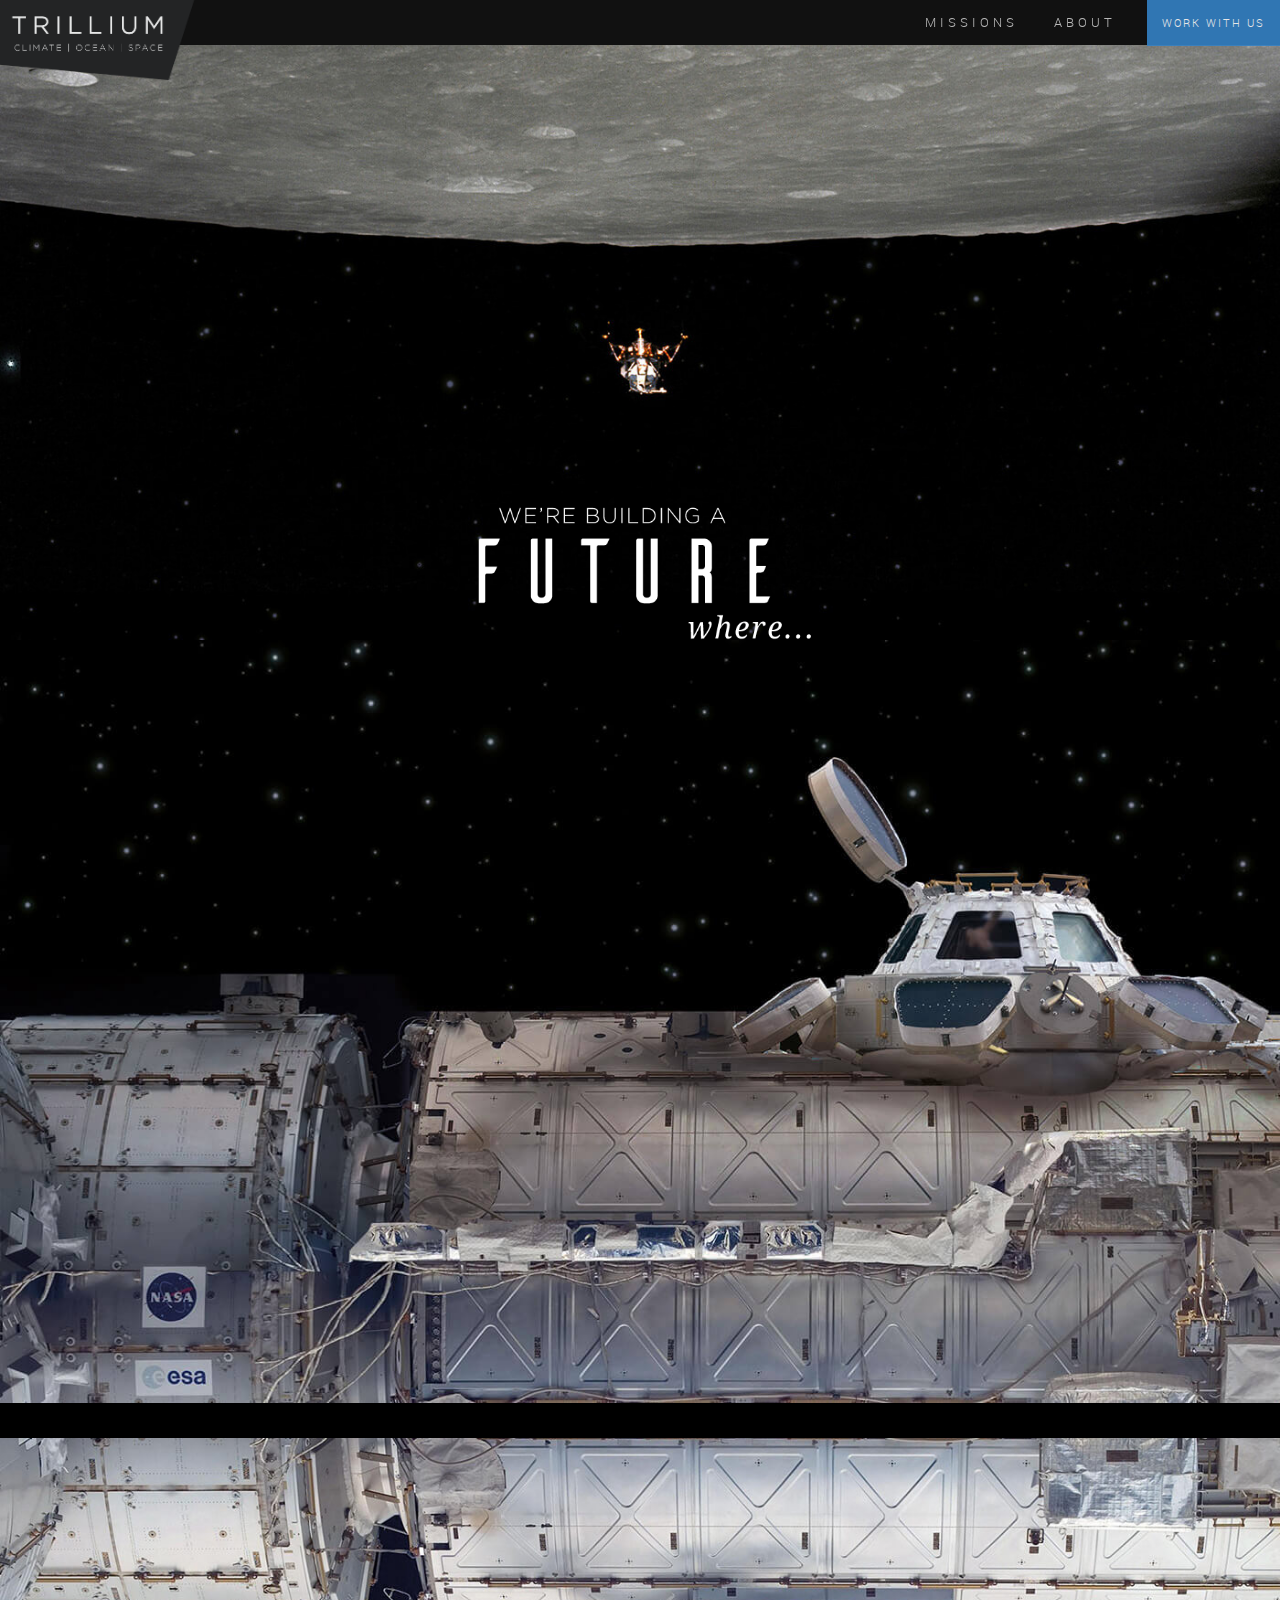
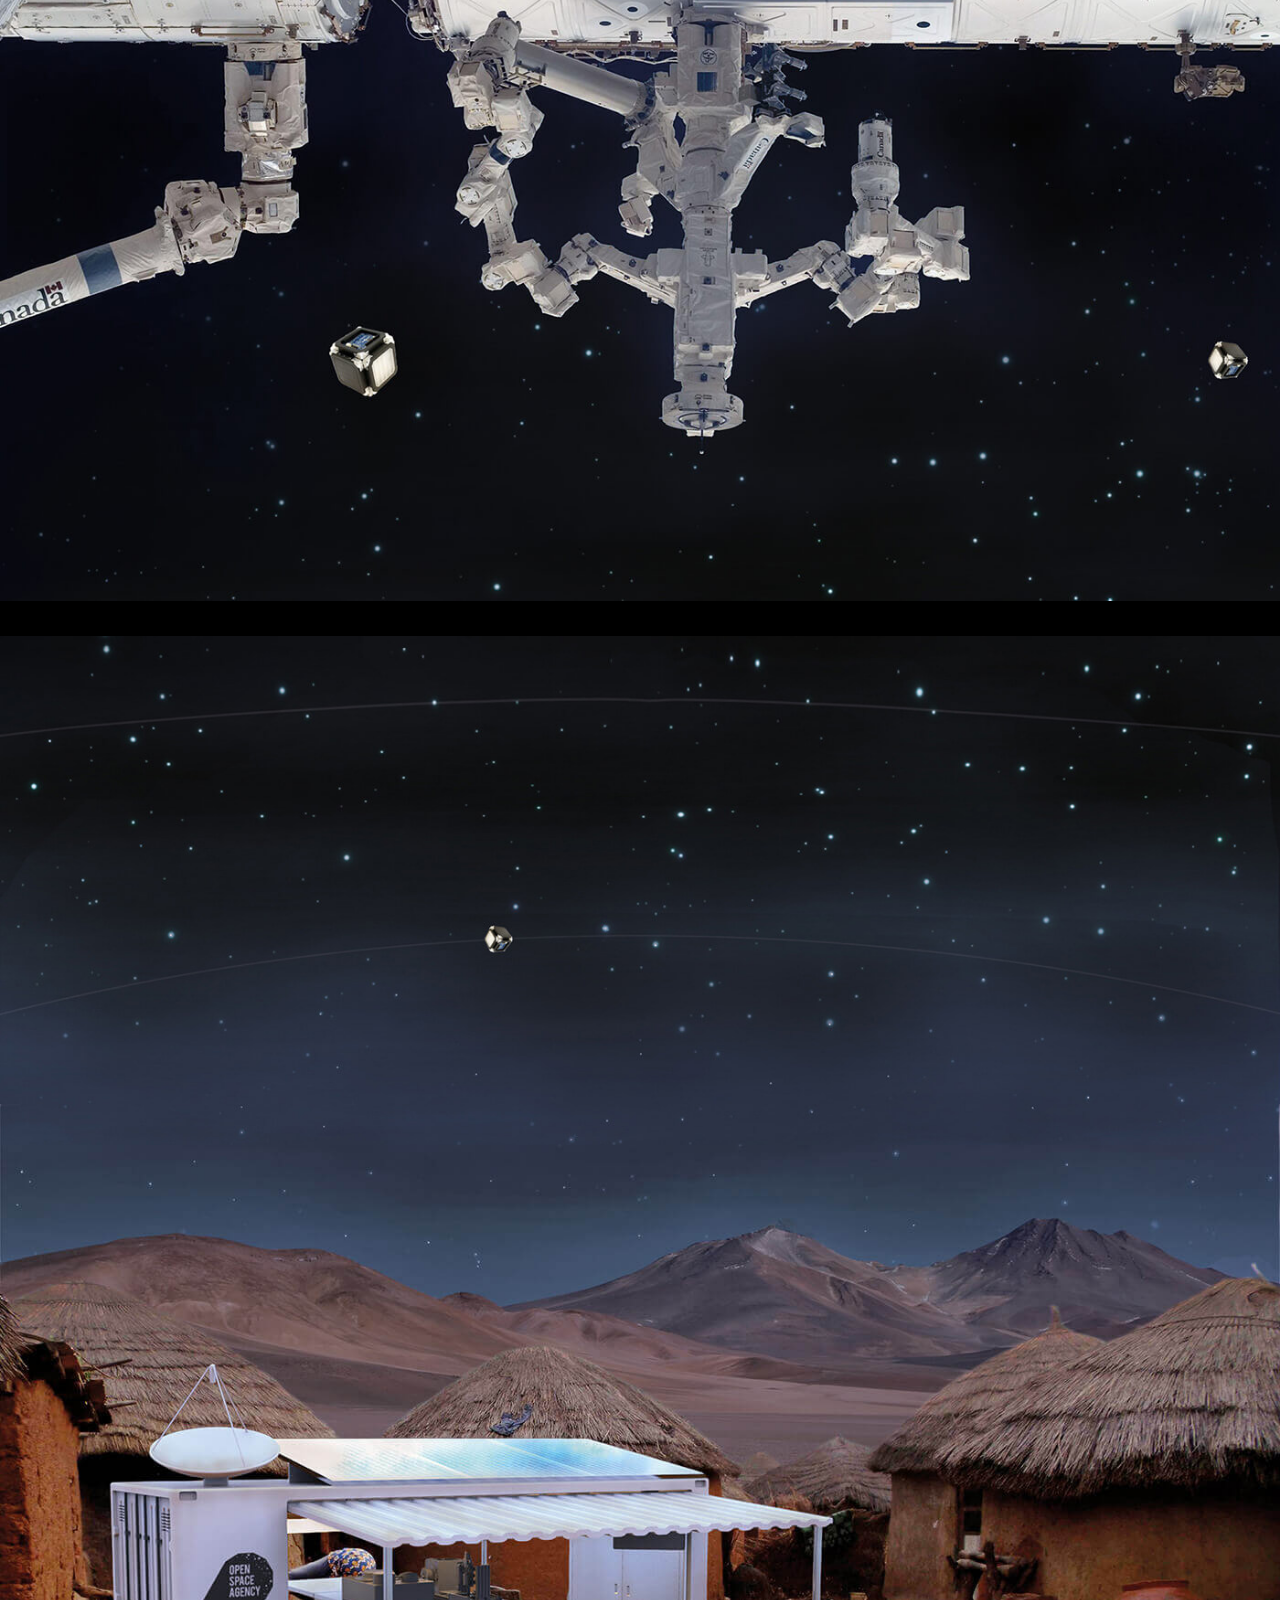
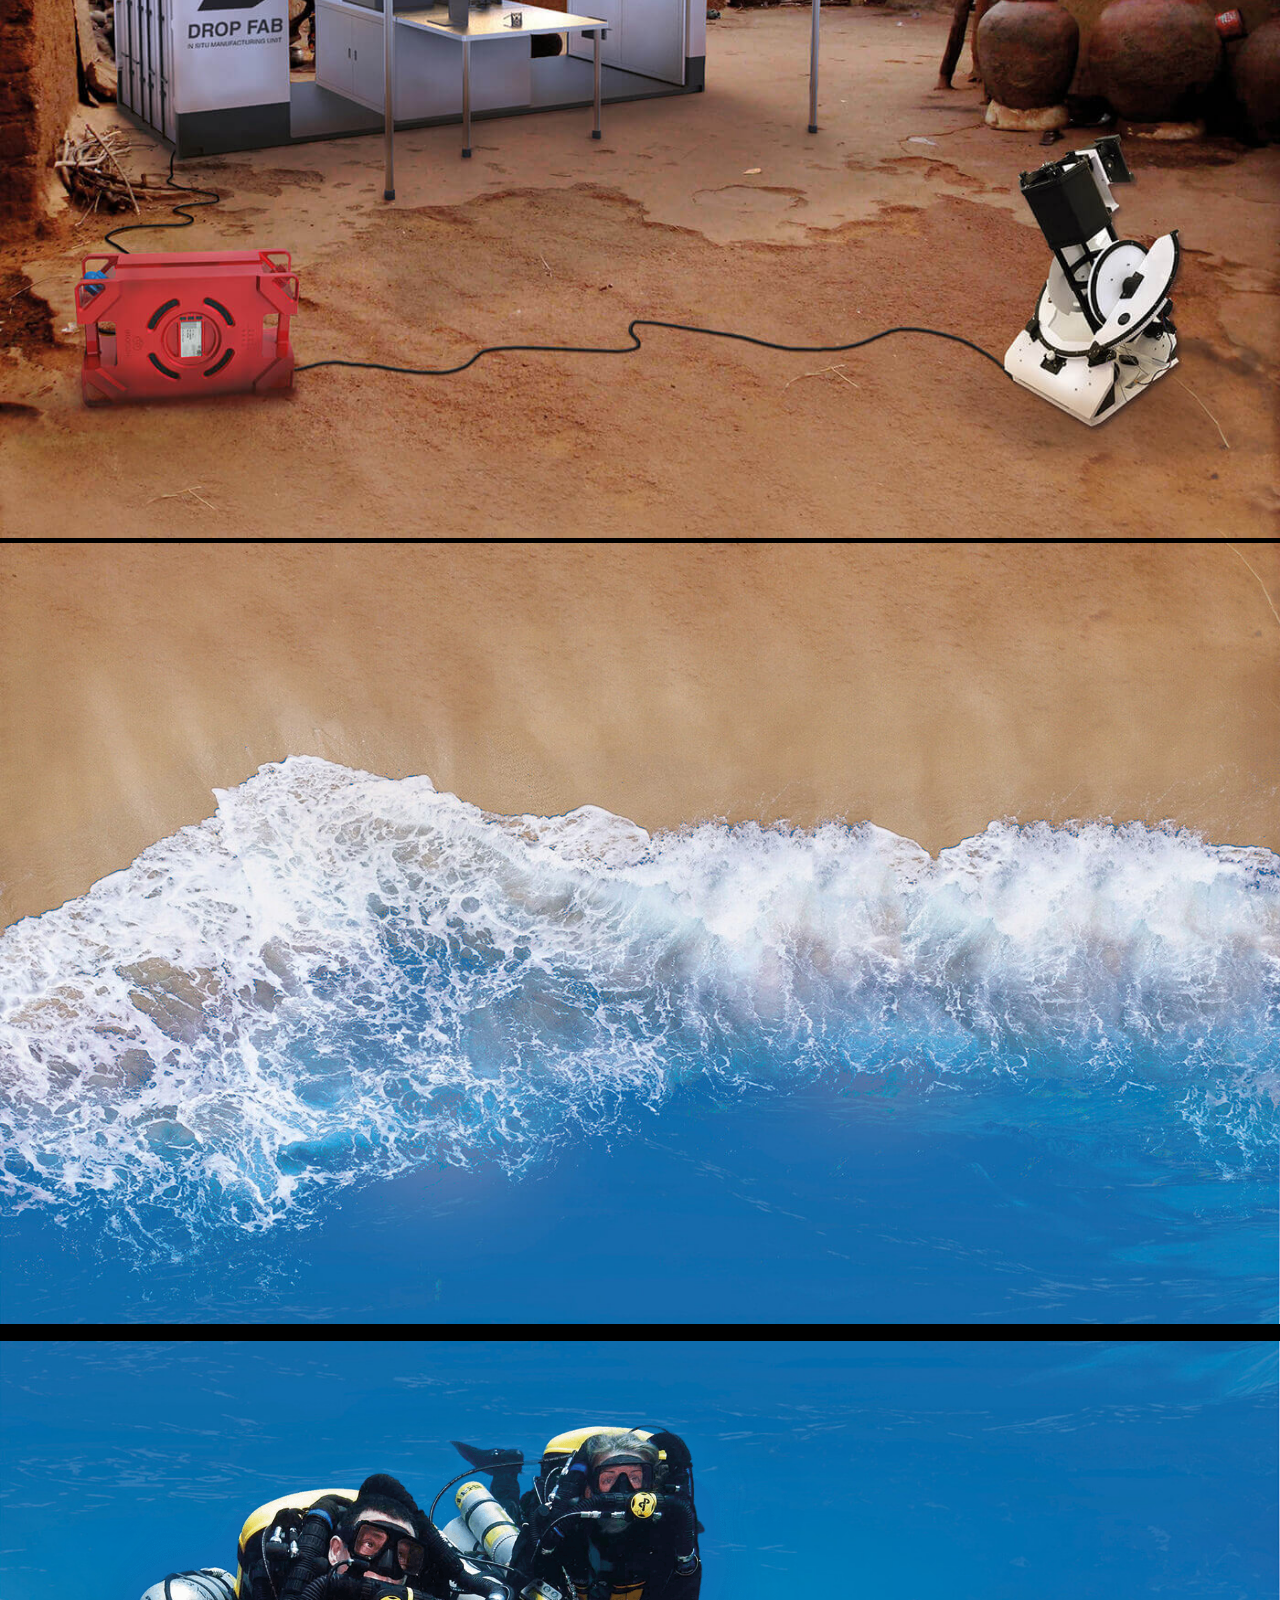
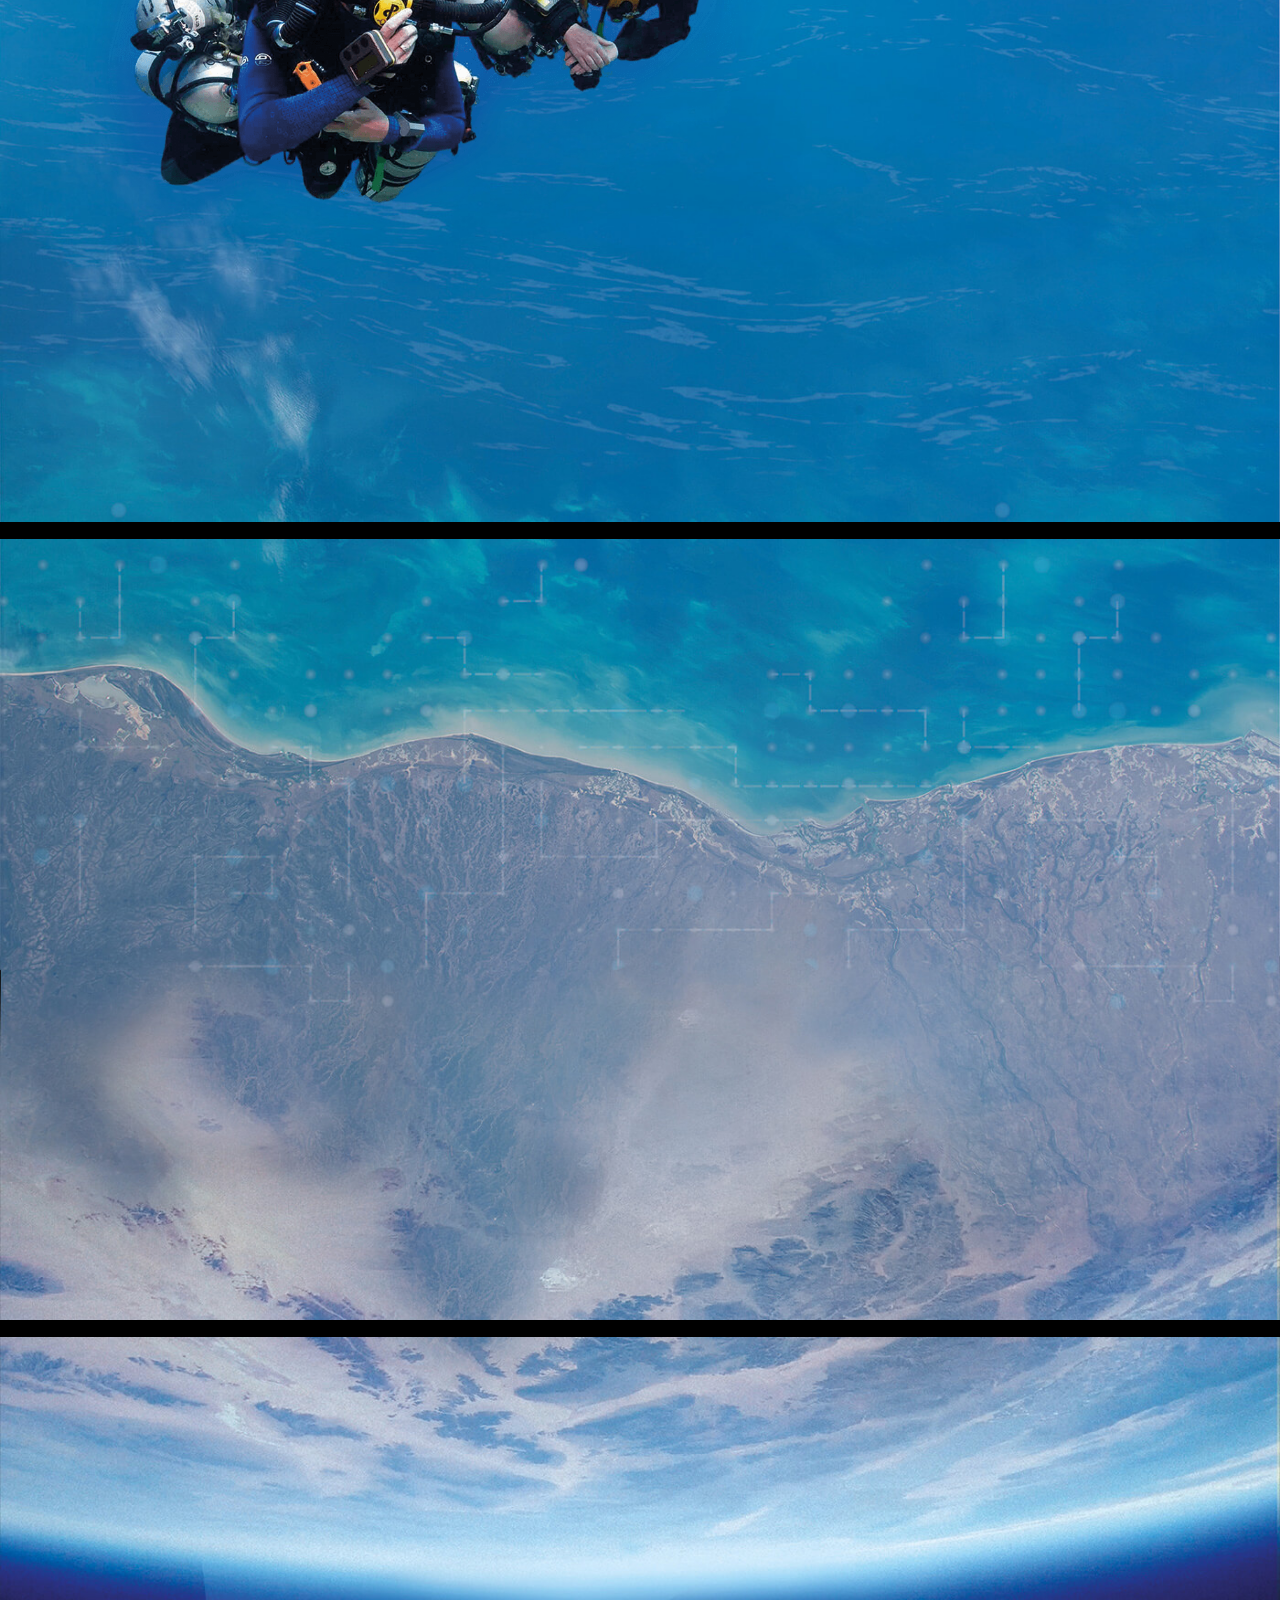
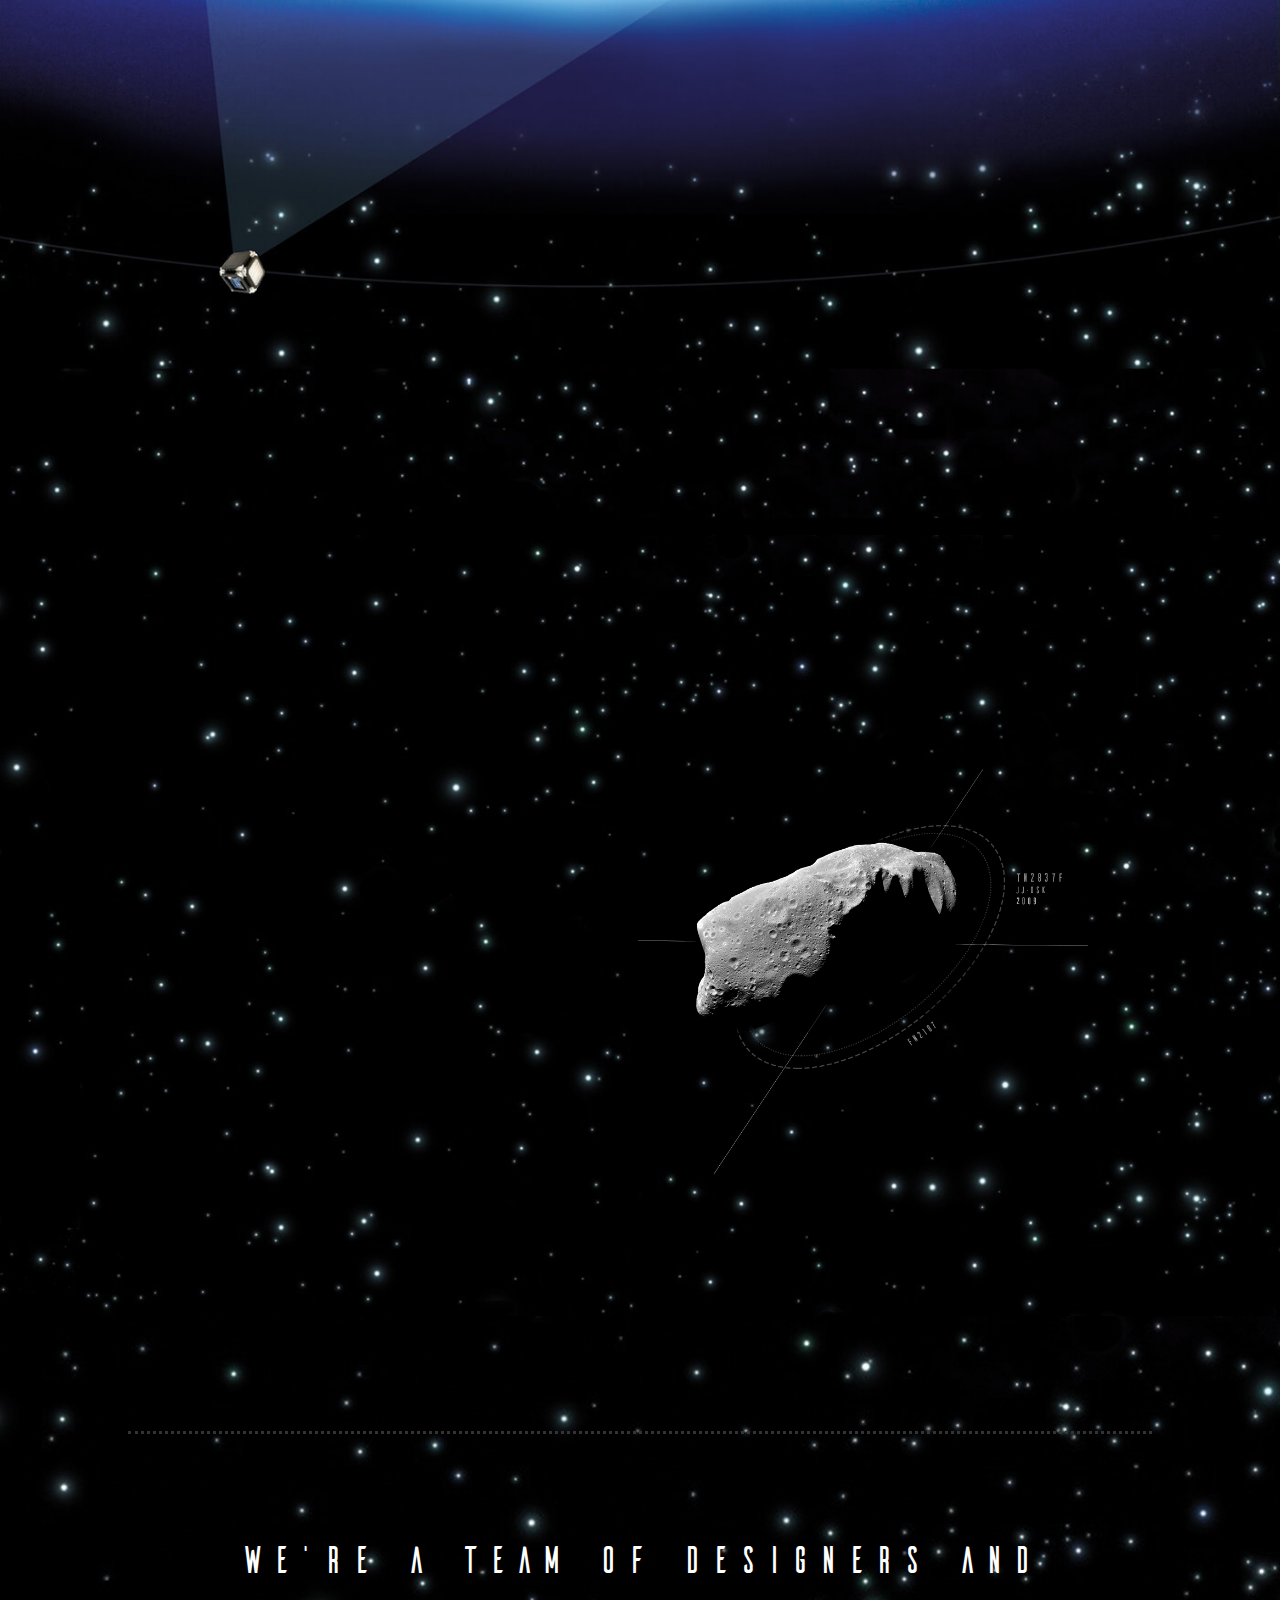
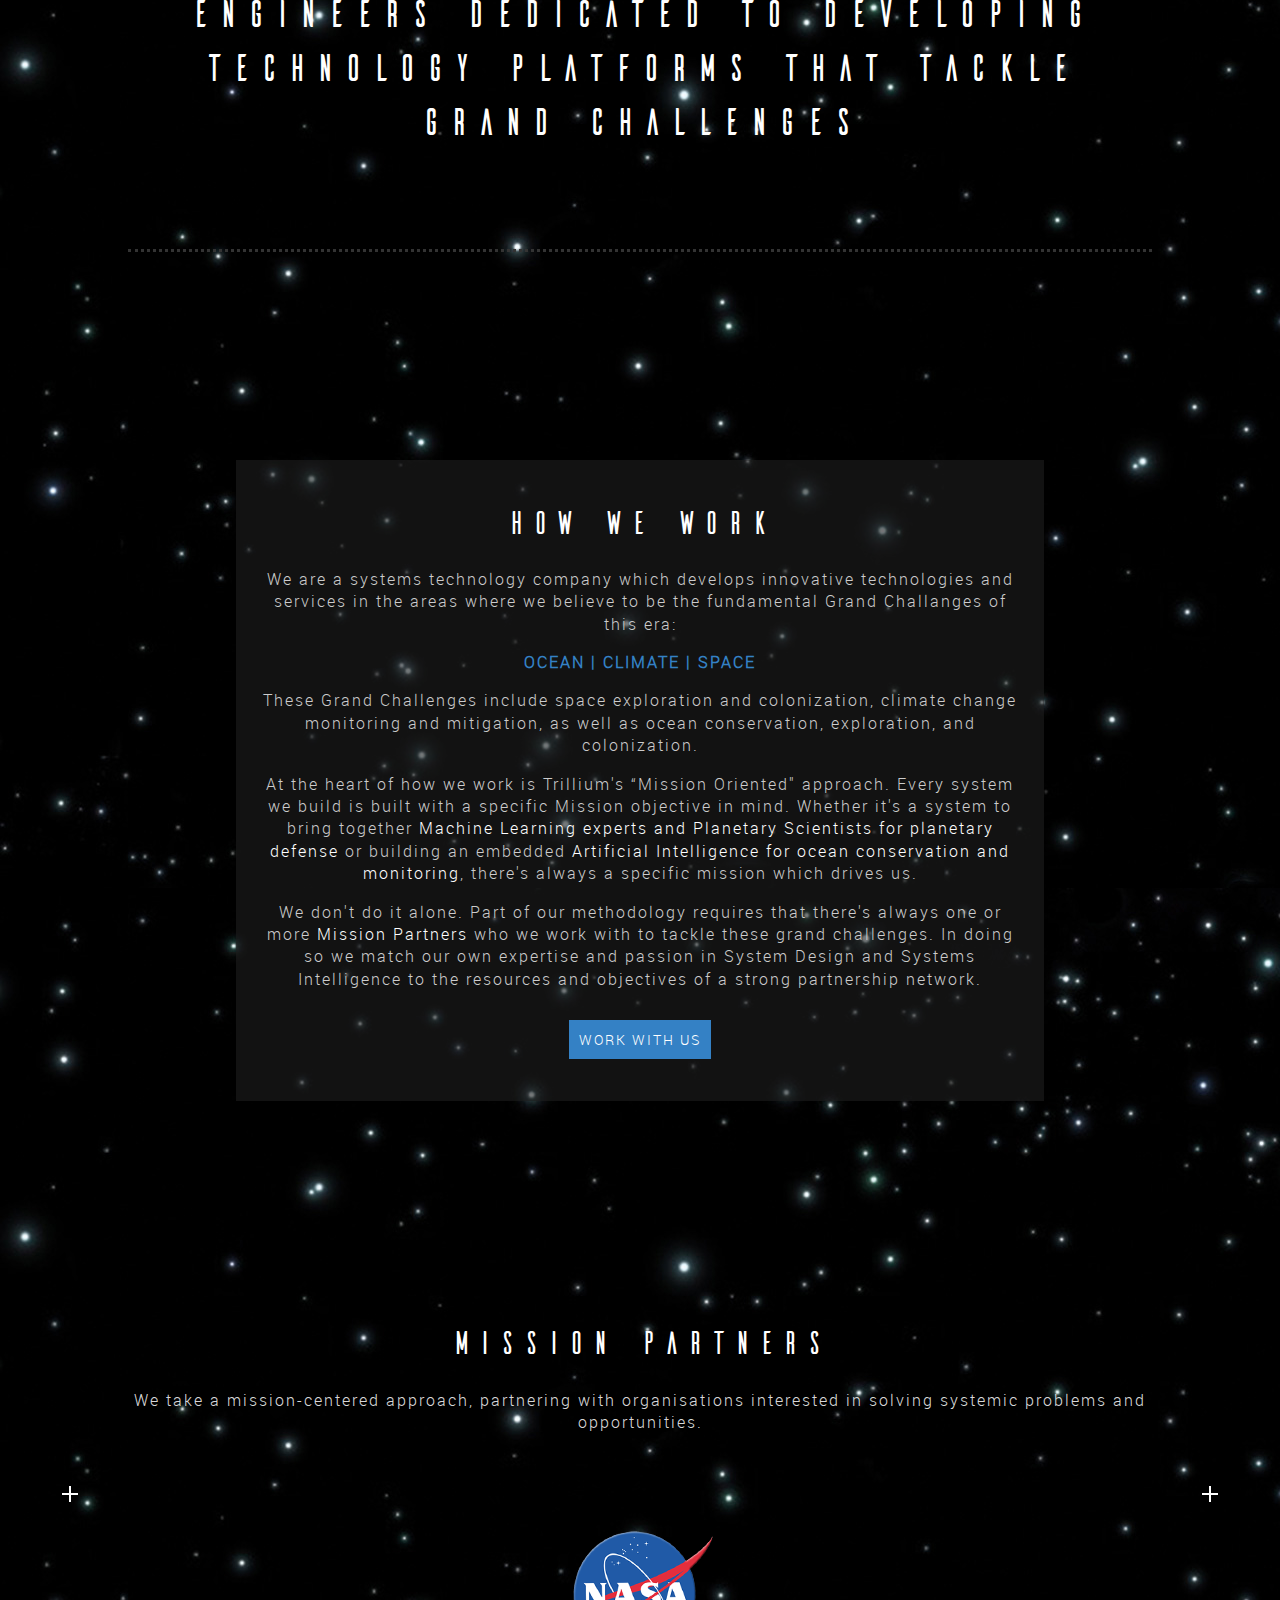
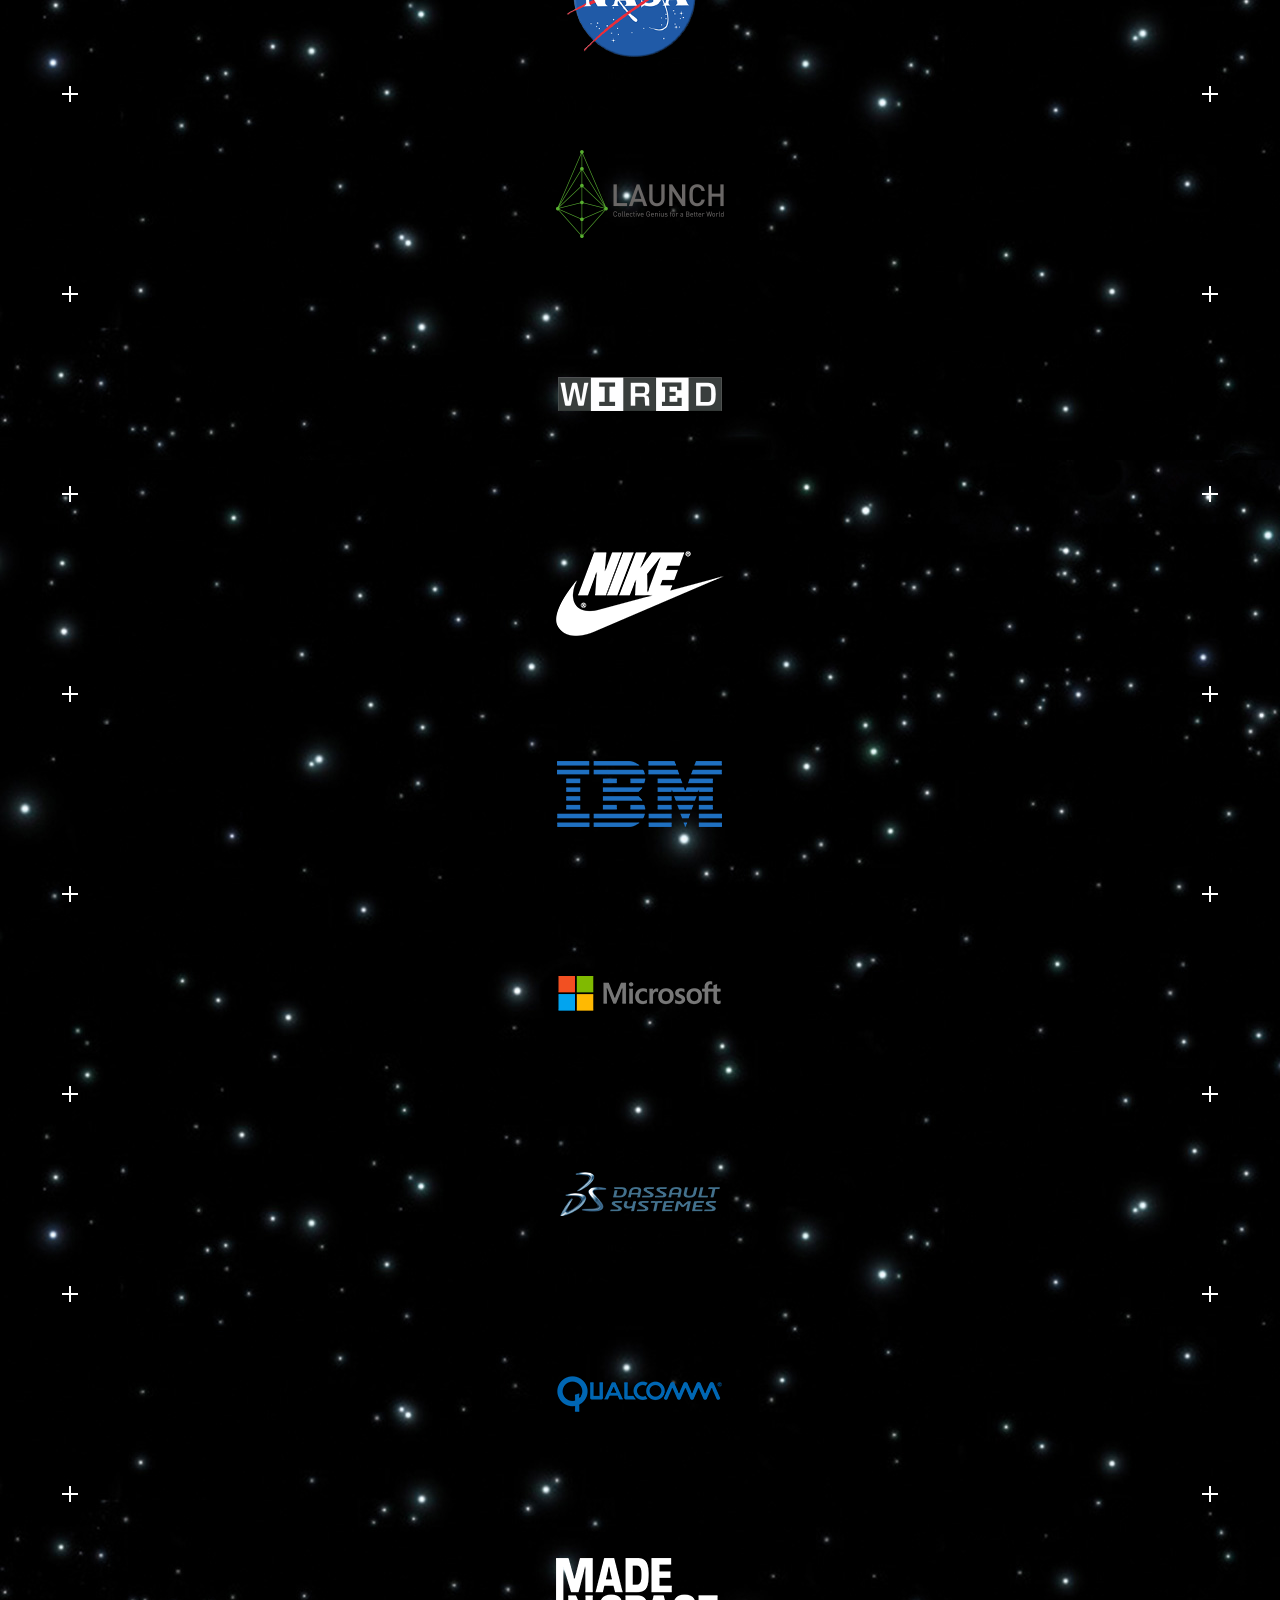
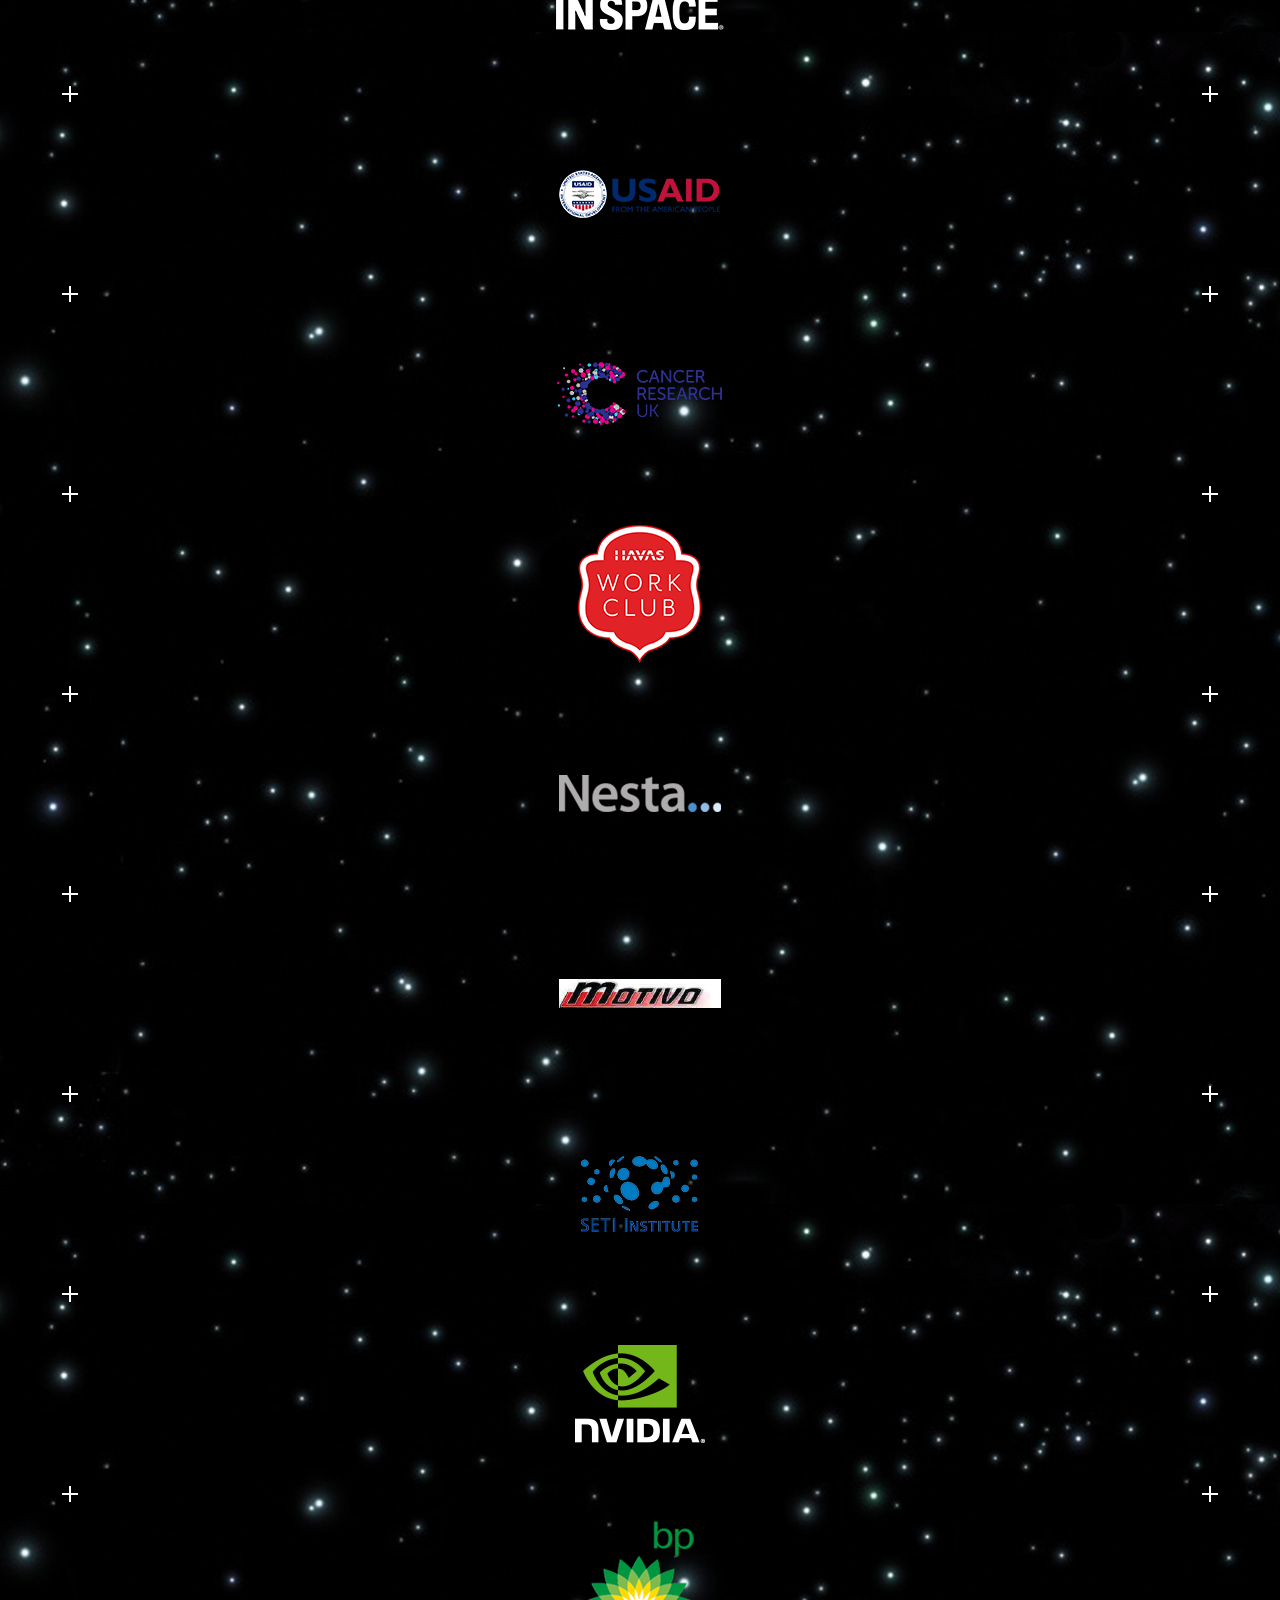
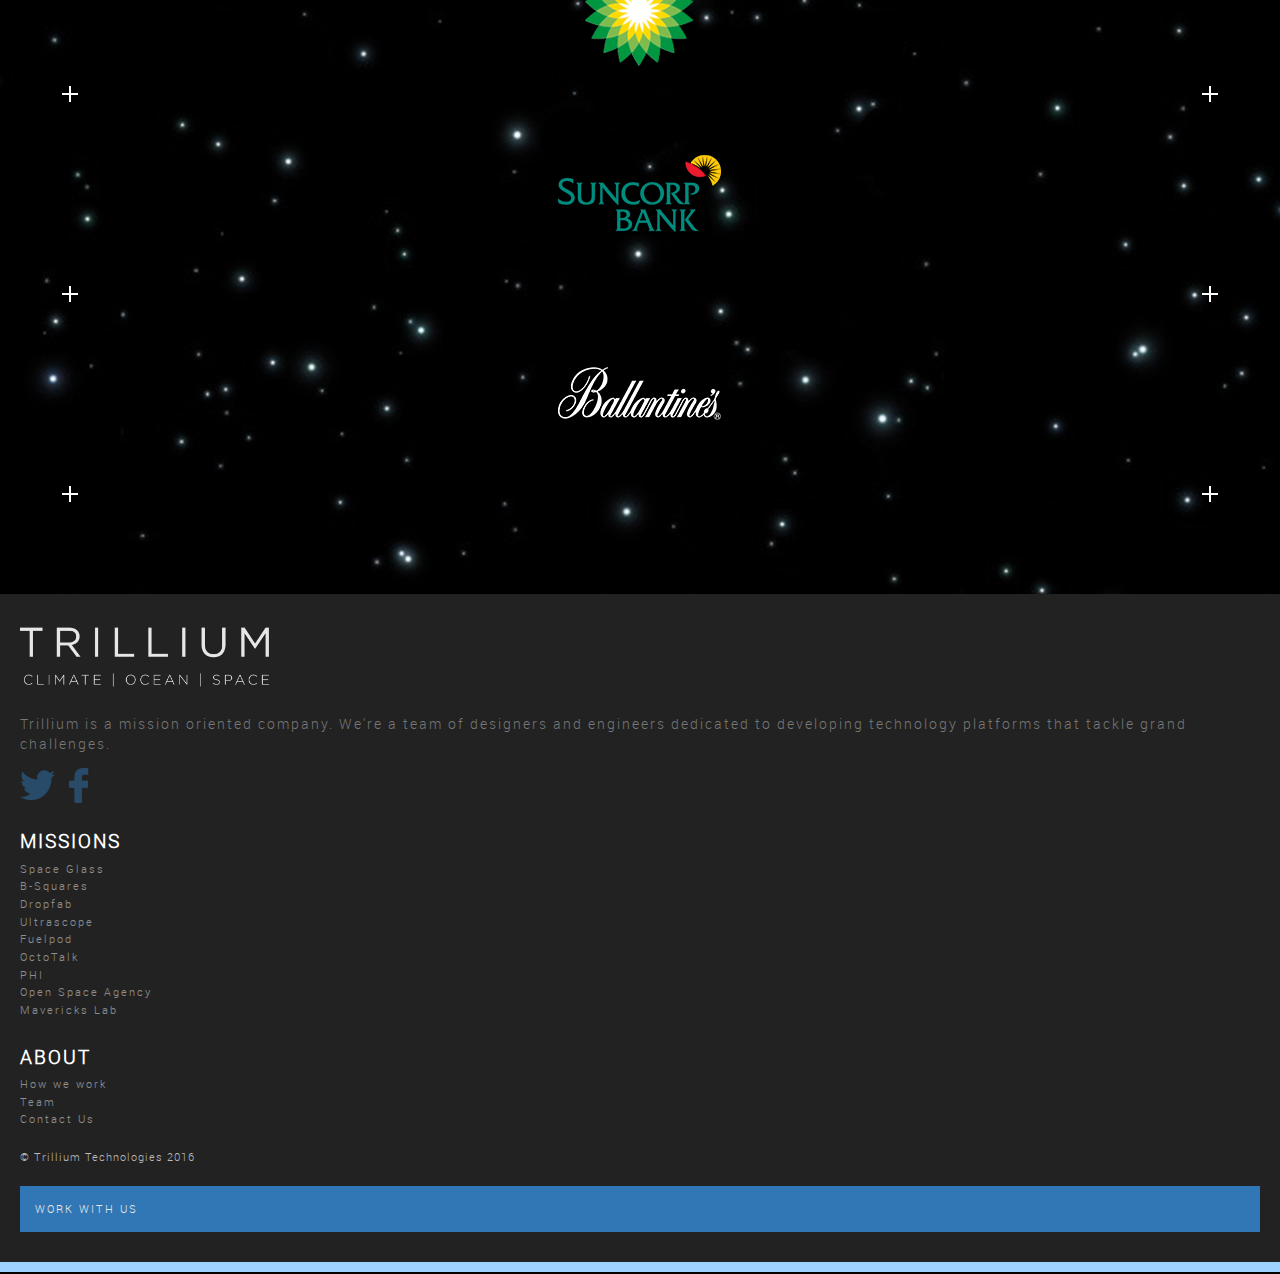
==== commit e3d77524: "Latest Trillium Tech Updates" ====
--- a/index.html
+++ b/index.html
@@ -436,7 +436,7 @@
 
                 <div class="partners-heading">
 
-                    <h1> Partners </h1>
+                    <h1> Mission Partners </h1>
                     <p>
                         We take a mission-centered approach, partnering with organisations interested in solving systemic problems and opportunities.
                     </p>
@@ -617,19 +617,19 @@
 
                   <h1>THE PROJECT:</h1>
                   <p>
-                    An Automated Robotic Observatory (ARO) developed for amateurs to help identify and characterize Near Earth Asteroids.
+                    The first whisky glass engineered and tested in Microgravity
                   </p>
 
 
                   <h1>THE MISSION:</h1>
                   <p>
-                  Help identify and characterize Near Earth Asteroids, Help identify and characterize Near Earth Asteroids. Help identify and characterize Near Earth Asteroids, Help identify and characterize Near Earth Asteroids.
+                 The venerable scottish whisky, Ballantines, approached us with a big idea: is it possible to design a ‘space glass’ that allows future space explorers to ‘take whisky with us’? The result was a drinking system for both loading and and consuming any liquid in zero-gravity - in other words, enjoying a wee dram in outer space.
                   </p>
 
 
                   <h1>THE STORY SO FAR:</h1>
                   <p>
-                  Help identify and characterize Near Earth Asteroids, Help identify and characterize Near Earth Asteroids. Help identify and characterize Near Earth Asteroids, Help identify and characterize Near Earth Asteroids.
+                    Space travel isn’t ideal for alcohol just yet. However, there are numerous applications in the present - such as coffee; a vital part of an astronaut’s daily routine. As we entered into the project we wanted the solution to be a genuine contribution to the space program and not just a ‘marketing thing’. The result was the first use of the ZARM Zero-G drop tower for a citizen space project, where we successfully demonstrated the space glass working in micro-gravity - conditions almost identical to those in orbit.
                   </p>
 
                   <div class="stats">
@@ -657,7 +657,7 @@
                         <p>1</p>
                       </div>
                       <div class="stattext">
-                        <p>BILLION MEDIA IMPESSION</p>
+                        <p>BILLION MEDIA IMPRESSIONS</p>
                       </div>
                     </div>
 
@@ -673,9 +673,13 @@
                   </div>
                   <div class="mission-partners">
                     <h1>MISSION PARTNERS:</h1>
-                    <div class="pure-g">
-                    <img class="pure-u-12-24" src="img/partners/ballantines-black.png"/>
-                    <img class="pure-u-12-24"  src="img/partners/work-club.png"/>
+                    <div class="pure-g partners-images">
+                      <div class="pure-u-12-24">
+                        <img class="pure-img" src="img/partners/ballantines-black.png"/>
+                      </div>
+                      <div class="pure-u-12-24">
+                        <img class="pure-img"  src="img/partners/work-club.png"/>
+                      </div>
                     </div>
 
                   </div>
@@ -745,7 +749,10 @@
 
                   <h1>THE STORY SO FAR:</h1>
                   <p>
-                  The first 6 initial B-Squares modules (Battery, Solar, LED, Arduino, Proto, and iPhone Dock) were successfully launched on Kickstarter in 2011 with over 10,000 units manufactured and delivered to 1,100 backers and distributed by Seeed Studio.  Trillium is currently researching the transfer of both power and data through the magnetic contacts and the use of the B-Squares technology for nanosatellite applications.
+                  The first 6 initial B-Squares modules (Battery, Solar, LED, Arduino, Proto, and iPhone Dock) were successfully launched on Kickstarter in 2011 with over 10,000 units manufactured and delivered to 1,100 backers and distributed by Seeed Studio.
+                  <br>
+                  <br>
+                  Trillium is currently researching the transfer of both power and data through the magnetic contacts and the use of the B-Squares technology for nanosatellite applications.
                   <div class="stats">
 
                     <div class="statbox">
@@ -789,9 +796,13 @@
                   </div>
                   <div class="mission-partners">
                     <h1>MISSION PARTNERS:</h1>
-                    <div class="pure-g">
-                    <img class="pure-u-12-24" src="img/partners/octo23.png"/>
-                    <img class="pure-u-12-24" src="img/partners/seeed.png"/>
+                    <div class="pure-g partners-images">
+                      <div class="pure-u-12-24">
+                        <img class="pure-img" src="img/partners/octo23.png"/>
+                      </div>
+                      <div class="pure-u-12-24">
+                    <img class="pure-img" src="img/partners/seeed.png"/>
+                  </div>
                   </div>
 
                   </div>
@@ -841,13 +852,16 @@
 
                   <h1>THE MISSION:</h1>
                   <p>
-                  Help identify and characterize Near Earth Asteroids, Help identify and characterize Near Earth Asteroids. Help identify and characterize Near Earth Asteroids, Help identify and characterize Near Earth Asteroids.
+                 There is a quiet revolution happening in hardware. The same forces that shaped the open software movement are now happening to tangible things, such as robots, drones, bionics and energy generation. Many of these technologies are now available to download and manufacture. The Drop Fab makes this vision attainable, by placing the tools for precision making in the hands of beneficiaries.
                   </p>
 
 
                   <h1>THE STORY SO FAR:</h1>
                   <p>
-                  Help identify and characterize Near Earth Asteroids, Help identify and characterize Near Earth Asteroids. Help identify and characterize Near Earth Asteroids, Help identify and characterize Near Earth Asteroids.
+                  Our partner, Wevolver, has been collecting the world’s foremost repository of mature open hardware and has recently won the 3DIY Innovation award at SXSW. Wevolver is also host to our Ultrascope Explorer, which we launched at the Open Source Hardware Summit in 2015.
+                    </p>
+                      <p>
+                    We believe Open Hardware is poised to change the world and we’re looking for mission partners to take Drop Fab to the next stage.
                   </p>
 
                   <div class="stats">
@@ -867,6 +881,24 @@
                       </div>
                       <div class="stattext">
                         <p>CARBON COMPOSITE 3D PRINTERS</p>
+                      </div>
+                    </div>
+
+                    <div class="statbox">
+                      <div class="statnumber">
+                        <p>46</p>
+                      </div>
+                      <div class="stattext">
+                        <p>PROJECTS READY TO DOWNLOAD</p>
+                      </div>
+                    </div>
+
+                    <div class="statbox">
+                      <div class="statnumber">
+                        <p>7</p>
+                      </div>
+                      <div class="stattext">
+                        <p>BIONIC ARM VARIATIONS</p>
                       </div>
                     </div>
 
@@ -891,10 +923,16 @@
                   </div>
                   <div class="mission-partners">
                     <h1>MISSION PARTNERS:</h1>
-                    <div class="pure-g">
-                    <img class="pure-u-8-24" src="img/partners/osa.png"/>
-                    <img class="pure-u-8-24" src="img/partners/agc.png"/>
-                    <img class="pure-u-8-24" src="img/partners/iau.png"/>
+                    <div class="pure-g partners-images">
+                      <div class="pure-u-8-24">
+                        <img class="pure-img" src="img/partners/osa.png"/>
+                      </div>
+                      <div class="pure-u-8-24">
+                        <img class="pure-img" src="img/partners/agc.png"/>
+                      </div>
+                      <div class="pure-u-8-24">
+                        <img class="pure-img" src="img/partners/iau.png"/>
+                      </div>
                   </div>
 
                   </div>
@@ -938,13 +976,13 @@
 
                   <h1>THE MISSION:</h1>
                   <p>
-                  Help identify and characterize Near Earth Asteroids, Help identify and characterize Near Earth Asteroids. Help identify and characterize Near Earth Asteroids, Help identify and characterize Near Earth Asteroids.
+                    In 2013 the White House set NASA the Grand Challenge to “find all asteroid threats to human populations and know what to do about them”. While the task of detecting asteroids requires space based assets, knowing what to do about them requires “follow-up” observations from the ground as Near Earth Objects (NEOs) pass by close to Earth. We set out to develop an open hardware robotic observatory that could use of the shelf technology - such as mobile phones and Raspberry Pi - to allow anyone to be an asteroid hunter.
                   </p>
 
 
                   <h1>THE STORY SO FAR:</h1>
                   <p>
-                  Help identify and characterize Near Earth Asteroids, Help identify and characterize Near Earth Asteroids. Help identify and characterize Near Earth Asteroids, Help identify and characterize Near Earth Asteroids.
+                    Like much of the space program, the best way to get going is to begin with a ‘technology demonstrator’. Our take on this methodology was a scaled down robotic observatory - the Ultrascope Explorer (UEX) - capable of observing large, ‘main belt’ asteroids, before building Ultrascope Odyssey (UOD) capable of characterizing the  small and dark NEOs that present a threat to Earth. Our Mission Partners, Qualcomm and Microsoft worked with us to develop stretch goals to demonstrate the vision.
                   </p>
 
                   <div class="stats">
@@ -988,11 +1026,19 @@
                   </div>
                   <div class="mission-partners">
                     <h1>MISSION PARTNERS:</h1>
-                    <div class="pure-g">
-                    <img class="pure-u-6-24" src="img/partners/agc.png"/>
-                    <img class="pure-u-6-24" src="img/partners/qualcomm.png"/>
-                    <img class="pure-u-6-24" src="img/partners/microsoft.png"/>
-                    <img class="pure-u-6-24" src="img/partners/osa.png"/>
+                    <div class="pure-g partners-images">
+                      <div class="pure-u-6-24">
+                        <img class="pure-img" src="img/partners/agc.png"/>
+                      </div>
+                      <div class="pure-u-6-24">
+                    <img class="pure-img" src="img/partners/qualcomm.png"/>
+                      </div>
+                    <div class="pure-u-6-24">
+                    <img class="pure-img" src="img/partners/microsoft.png"/>
+                    </div>
+                    <div class="pure-u-6-24">
+                    <img class="pure-img" src="img/partners/osa.png"/>
+                    </div>
                   </div>
 
                   </div>
@@ -1042,64 +1088,74 @@
 
                   <h1>THE PROJECT:</h1>
                   <p>
-                    An Automated Robotic Observatory (ARO) developed for amateurs to help identify and characterize Near Earth Asteroids.
+                    A robust rapid deployment smart energy microgrid for disaster response.
                   </p>
 
 
                   <h1>THE MISSION:</h1>
                   <p>
-                  Help identify and characterize Near Earth Asteroids, Help identify and characterize Near Earth Asteroids. Help identify and characterize Near Earth Asteroids, Help identify and characterize Near Earth Asteroids.
+                    The first 50-80 hours are the most critical when response is needed following a major disaster, such as an Earthquake or Tsunami. The Fuel Pod is an integrated power unit that creates its own network grid and communications platform, helping impacted communities get through the first few days of a disaster.
                   </p>
 
 
                   <h1>THE STORY SO FAR:</h1>
                   <p>
-                  Help identify and characterize Near Earth Asteroids, Help identify and characterize Near Earth Asteroids. Help identify and characterize Near Earth Asteroids, Help identify and characterize Near Earth Asteroids.
+                      Built into the Fuelpod is a communications hub that can create remote connections through a low bandwidth, long distance SIGFOX network, supplying both wifi, mobile phone and radio signal connectivity, locally.
+                      <br>
+                      <br>
+                      This unit has the capability to provide the immediate power necessary to support life saving technology - such as such as incubators, heaters and kettles while providing a means to communicate with organisations positioned to bring additional help.
+                      <br>
+                      <br>
+                      We are looking for partners to help us run our first pilot in the Summer of 2016.
                   </p>
 
                   <div class="stats">
 
                     <div class="statbox">
                       <div class="statnumber">
-                        <p>2.1</p>
-                      </div>
-                      <div class="stattext">
-                        <p>MILLION VIEWS</p>
-                      </div>
-                    </div>
-
-                    <div class="statbox">
-                      <div class="statnumber">
-                        <p>78</p>
-                      </div>
-                      <div class="stattext">
-                        <p>ARTICLES</p>
-                      </div>
-                    </div>
-
-                    <div class="statbox">
-                      <div class="statnumber">
-                        <p>5</p>
-                      </div>
-                      <div class="stattext">
-                        <p>PRODUCED</p>
-                      </div>
-                    </div>
-
-                    <div class="statbox">
-                      <div class="statnumber">
-                        <p>4.1</p>
-                      </div>
-                      <div class="stattext">
-                        <p>SECONDS OF 0 G</p>
+                        <p>346</p>
+                      </div>
+                      <div class="stattext">
+                        <p>NATURAL DISASTERS IN 2015</p>
+                      </div>
+                    </div>
+
+                    <div class="statbox">
+                      <div class="statnumber">
+                        <p>98M</p>
+                      </div>
+                      <div class="stattext">
+                        <p>PEOPLE DIRECTLY IMPACTED</p>
+                      </div>
+                    </div>
+
+                    <div class="statbox">
+                      <div class="statnumber">
+                        <p>200M</p>
+                      </div>
+                      <div class="stattext">
+                        <p>PEOPLE AFFECTED BY
+                          <br>
+                           DISASTERS ANNUALLY</p>
+                      </div>
+                    </div>
+
+                    <div class="statbox">
+                      <div class="statnumber">
+                        <p>17%</p>
+                      </div>
+                      <div class="stattext">
+                        <p >ANNUAL INCREASED <br> INFRASTRUCTURE DAMAGE</p>
                       </div>
                     </div>
 
                   </div>
                   <div class="mission-partners">
                     <h1>MISSION PARTNERS:</h1>
-                      <div class="pure-g">
-                    <img class="pure-u-8-24" src="img/partners/osa.png"/>
+                      <div class="pure-g partners-images">
+                        <div class="pure-u-8-24">
+                          <img class="pure-img" src="img/partners/osa.png"/>
+                        </div>
                   </div>
 
 
@@ -1154,7 +1210,10 @@
 
                   <h1>THE STORY SO FAR:</h1>
                   <p>
-                  The Research and Development of the OCTOtalk system is still underway with multiple prototypes being tested in a confined SCUBA diving facility in London UK on a continuous basis.  A pilot Mission for OCTOtalk is currently being planned for summer 2016.
+                  The Research and Development of the OCTOtalk system is still underway with multiple prototypes being tested in a confined SCUBA diving facility in London UK on a continuous basis.
+                  <br>
+                  <br>
+                   A pilot Mission for OCTOtalk is currently being planned for summer 2016.
                 </p>
 
                   <div class="stats">
@@ -1198,8 +1257,10 @@
                   </div>
                   <div class="mission-partners">
                     <h1>MISSION PARTNERS:</h1>
-                    <div class="pure-g">
-                    <img class="pure-u-8-24" src="img/partners/octo23.png"/>
+                    <div class="pure-g partners-images">
+                      <div class="pure-u-8-24">
+                        <img class="pure-img" src="img/partners/octo23.png"/>
+                      </div>
                   </div>
 
 
@@ -1229,6 +1290,8 @@
                     <img src="img/projects/phi/title.png"/>
                     <div class="project-nav">
                       <a  href="#secondary-9-octotalk"class="inter-project project-prev">&uarr; PREVIOUS &uarr;</a>
+                      <br>
+                      <a  href="#secondary-12-osa"class="inter-project project-next">&darr; NEXT &darr;</a>
 
                   </div>
 
@@ -1247,8 +1310,10 @@
 
                   <h1>THE STORY SO FAR:</h1>
                   <p>
-                    The Mission of the Planetary Health Index (PHI) is to build a platform for measuring and monitoring the ecological health of  the planet.   Similar to financial capital, PHI  enables the ability to  assess "natural capital," the world’s stocks of natural assets which include geology, soil, air, and water at a given point on the planet.
-  </p>
+                  The user interface and system structure of PHI is currently under development.  The PHI technologies include a dedicated nanosatellite network with imaging payloads ground-truthed with local environmental data.
+                  <br>
+                  <br>
+                  Trillium is currently negotiating a pilot demonstration of PHI with Mission Partners from the financial sector and looking for additional Technology and Application Mission Partners.</p>
 
                   <div class="stats">
 
@@ -1291,8 +1356,10 @@
                   </div>
                   <div class="mission-partners">
                     <h1>MISSION PARTNERS:</h1>
-                    <div class="pure-g">
-                    <img class="pure-u-8-24" src="img/partners/osa.png"/>
+                    <div class="pure-g partners-images">
+                      <div class="pure-u-8-24 ">
+                        <img class="pure-img" src="img/partners/osa.png"/>
+                      </div>
                   </div>
 
 
@@ -1303,13 +1370,12 @@
                   <div class="secondary-project-gallery pure-u-16-24">
                     <a href="#" class="project-scroll-back">BACK</a>
                     <div class="gallery galleryimg-phi-1"></div>
-                    <!-- <div class="gallery galleryimg-phi-2"></div>
-                    <div class="gallery galleryimg-phi-3"></div> -->
+                    <div class="gallery galleryimg-phi-2"></div>
 
                     <ul class="gallery-thumbs">
                       <li class="thumb-phi-1"><img src="img/projects/phi/thumb1.jpg"/></li>
-                      <!-- <li class="thumb-phi-2"><img src="img/projects/phi/thumb2.jpg"/></li>
-                      <li class="thumb-phi-3"><img src="img/projects/phi/thumb3.jpg"/></li> -->
+                      <li class="thumb-phi-2"><img src="img/projects/phi/thumb2.jpg"/></li>
+
                     </ul>
                   </div>
                 </section>
@@ -1318,7 +1384,13 @@
                   <div class="secondary-project-title pure-u-2-24">
                     <!-- <a href="#" class="project-scroll-back">BACK</a>
                     <br> -->
-                    <img src="img/projects/ultrascope/title.png"/>
+                    <img src="img/projects/osa/title.png"/>
+                    <div class="project-nav">
+                      <a  href="#secondary-11-phi"class="inter-project project-prev">&uarr; PREVIOUS &uarr;</a>
+                      <br>
+                      <a  href="#secondary-13-mavericks"class="inter-project project-next">&darr; NEXT &darr;</a>
+
+                  </div>
 
                   </div>
 
@@ -1326,22 +1398,22 @@
 
                   <h1>THE PROJECT:</h1>
                   <p>
-                    An Automated Robotic Observatory (ARO) developed for amateurs to help identify and characterize Near Earth Asteroids.
+                    Dedicated to unlocking the talent, insight and creativity of citizen space explorers around the world.
                   </p>
 
 
                   <h1>THE MISSION:</h1>
                   <p>
-                  Help identify and characterize Near Earth Asteroids, Help identify and characterize Near Earth Asteroids. Help identify and characterize Near Earth Asteroids, Help identify and characterize Near Earth Asteroids.
+                  Until recently, the only organizations that could contemplate space exploration were governments or large corporations. However, much like the birth of the personal computer in the 1970s, a technology ecosystem has evolved allowing anyone with  bold dreams to access and explore the final frontier. We established the Open Space Agency (OSA) as a platform for everyday citizens to come together to “have their own space program” and be part of this revolution.
                   </p>
 
 
                   <h1>THE STORY SO FAR:</h1>
                   <p>
-                  Help identify and characterize Near Earth Asteroids, Help identify and characterize Near Earth Asteroids. Help identify and characterize Near Earth Asteroids, Help identify and characterize Near Earth Asteroids.
+                  OSA has become a vehicle for supporting the work of NASA with new innovation tools, such as open hardware, open innovation, citizen science and citizen storytelling. Over the past three years we’ve been applying all these tools to help NASA’s Asteroid Grand Challenge.
                   </p>
 
-                  <div class="stats">
+                  <!-- <div class="stats">
 
                     <div class="statbox">
                       <div class="statnumber">
@@ -1379,11 +1451,17 @@
                       </div>
                     </div>
 
-                  </div>
+                  </div> -->
                   <div class="mission-partners">
                     <h1>MISSION PARTNERS:</h1>
-                    <img src="img/partners/nasa-logo-300.png"/>
-                    <img src="img/partners/nvidia1.png"/>
+                    <div class="pure-g partners-images">
+                      <div class="pure-u-8-24 ">
+                        <img class="pure-img" src="img/partners/nasa.png"/>
+                      </div>
+                      <div class="pure-u-8-24 ">
+                        <img class="pure-img" src="img/partners/agc.png"/>
+                      </div>
+                  </div>
 
                   </div>
                   </div>
@@ -1391,7 +1469,15 @@
 
                   <div class="secondary-project-gallery pure-u-16-24">
                     <a href="#" class="project-scroll-back">BACK</a>
-                    <img src="img/projects/ultrascope/wireframeSlide.jpg"/>
+                    <div class="gallery galleryimg-osa-1"></div>
+                    <!-- <div class="gallery galleryimg-phi-2"></div>
+                    <div class="gallery galleryimg-phi-3"></div> -->
+
+                    <ul class="gallery-thumbs">
+                      <li class="thumb-osa-1"><img src="img/projects/osa/thumb1.jpg"/></li>
+                      <!-- <li class="thumb-phi-2"><img src="img/projects/phi/thumb2.jpg"/></li>
+                      <li class="thumb-phi-3"><img src="img/projects/phi/thumb3.jpg"/></li> -->
+                    </ul>
                   </div>
                 </section>
 
@@ -1399,7 +1485,12 @@
                   <div class="secondary-project-title pure-u-2-24">
                     <!-- <a href="#" class="project-scroll-back">BACK</a>
                     <br> -->
-                    <img src="img/projects/ultrascope/title.png"/>
+                    <img src="img/projects/mavericks/title.png"/>
+                    <div class="project-nav">
+                      <a  href="#secondary-12-osa"class="inter-project project-prev">&uarr; PREVIOUS &uarr;</a>
+
+
+                  </div>
 
                   </div>
 
@@ -1407,33 +1498,35 @@
 
                   <h1>THE PROJECT:</h1>
                   <p>
-                    An Automated Robotic Observatory (ARO) developed for amateurs to help identify and characterize Near Earth Asteroids.
+                    An applied research accelerator for AI driven science.
                   </p>
 
 
                   <h1>THE MISSION:</h1>
                   <p>
-                  Help identify and characterize Near Earth Asteroids, Help identify and characterize Near Earth Asteroids. Help identify and characterize Near Earth Asteroids, Help identify and characterize Near Earth Asteroids.
+                    As part of our work with NASA’s Asteroid Grand Challenge we became aware that breakthroughs in machine learning being developed within the private sector (such as self driving cars) may be useful to the work of planetary scientists tasked with finding the 99% of potentially hazardous objects we still can’t see. To make this vision a reality we partnered with NASA, NVIDIA and SETI to design and develop an ‘applied research accelerator’ (aka, ‘Mavericks Lab’) with the potential to become part of NASA’s broader innovation portfolio.
                   </p>
 
 
                   <h1>THE STORY SO FAR:</h1>
                   <p>
-                  Help identify and characterize Near Earth Asteroids, Help identify and characterize Near Earth Asteroids. Help identify and characterize Near Earth Asteroids, Help identify and characterize Near Earth Asteroids.
+                    The inaugural Mavericks Lab is being hosted at NASA Ames and SETI in the Summer of 2016.
                   </p>
 
                   <div class="stats">
-
-                    <div class="statbox">
-                      <div class="statnumber">
-                        <p>2.1</p>
-                      </div>
-                      <div class="stattext">
-                        <p>MILLION VIEWS</p>
-                      </div>
-                    </div>
-
-                    <div class="statbox">
+                    <br>
+                    <div class="statbox">
+                      <div class="statnumber">
+                        <p>12K</p>
+                      </div>
+                      <div class="stattext">
+                        <p>HAZARDOUS ASTEROIDS
+                          <br>
+                           TRACKED BY NASA</p>
+                      </div>
+                    </div>
+
+                    <!-- <div class="statbox">
                       <div class="statnumber">
                         <p>78</p>
                       </div>
@@ -1458,13 +1551,25 @@
                       <div class="stattext">
                         <p>SECONDS OF 0 G</p>
                       </div>
-                    </div>
+                    </div> -->
 
                   </div>
                   <div class="mission-partners">
                     <h1>MISSION PARTNERS:</h1>
-                    <img src="img/partners/nasa-logo-300.png"/>
-                    <img src="img/partners/nvidia1.png"/>
+                    <div class="pure-g partners-images">
+                      <div class="pure-u-6-24 ">
+                        <img class="pure-img" src="img/partners/nasa.png"/>
+                      </div>
+                      <div class="pure-u-6-24 ">
+                        <img class="pure-img" src="img/partners/agc.png"/>
+                      </div>
+                      <div class="pure-u-6-24 ">
+                        <img class="pure-img" src="img/partners/seti.png"/>
+                      </div>
+                      <div class="pure-u-6-24 ">
+                        <img class="pure-img" src="img/partners/nvidia-black.png"/>
+                      </div>
+                  </div>
 
                   </div>
                   </div>
@@ -1472,7 +1577,17 @@
 
                   <div class="secondary-project-gallery pure-u-16-24">
                     <a href="#" class="project-scroll-back">BACK</a>
-                    <img src="img/projects/ultrascope/wireframeSlide.jpg"/>
+                    <div class="gallery galleryimg-mavericks-1"></div>
+                    <div class="gallery galleryimg-mavericks-2"></div>
+                    <div class="gallery galleryimg-mavericks-3"></div>
+
+
+                    <ul class="gallery-thumbs">
+                      <li class="thumb-mavericks-1"><img src="img/projects/mavericks/thumb1.jpg"/></li>
+                      <li class="thumb-mavericks-2"><img src="img/projects/mavericks/thumb2.jpg"/></li>
+                      <li class="thumb-mavericks-3"><img src="img/projects/mavericks/thumb3.jpg"/></li>
+
+                    </ul>
                   </div>
                 </section>
 
--- a/css/main.css
+++ b/css/main.css
@@ -889,6 +889,13 @@
   background-color:black;
 }
 
+.pure-img{
+  max-width: 100px;
+  max-height: 100px;
+  padding-right:10px;
+  padding-top:0;
+
+}
 .secondary-project-title{
   /*position:absolute;*/
   /*background-image: url("../img/dropfab-title.png");
@@ -934,6 +941,7 @@
   /*display:inline-block;*/
 
   /*padding:0;*/
+  position:relative;
 
 
 }
@@ -946,7 +954,7 @@
   margin-top:3%;
   margin-bottom:5px;
   letter-spacing:2px;
-  font-size:1.2em;
+  font-size:1em;
   font-weight: BOLD;
 
 }
@@ -956,16 +964,17 @@
   text-align: left;
   color:rgba(0,0,0,0.7);
   font-size:0.8em;
-  margin:0 70px 15px 30px;
+  margin:0 30px 15px 30px;
   font-weight: BOLD;
+  letter-spacing:1px;
 
 }
 .stats{
-  padding-top:20px;
+  padding-top:1px;
   margin-left:30px;
 }
 .statbox{
-  margin-bottom:20px;
+  margin-bottom:10px;
 }
 .statnumber{
   display:inline-block;
@@ -995,6 +1004,7 @@
 .shrink{
   font-size:0.7em !important;
 }
+
 .stattext p{
   /*font-family:'ailerons';*/
     color:rgba(0,0,0,0.6);
@@ -1005,17 +1015,23 @@
 }
 
 .mission-partners{
+  position:absolute;
+
   /*text-align:center;*/
   margin-top:15px;
-  margin-left:10px;
-  margin-right:10px;
+  width:100%;
+  bottom:60px;
 }
 
 .mission-partners img{
 
 
 /*padding:3px;*/
-  height:100%;
+  /*height:100%;*/
+}
+.partners-images{
+  margin-left:30px;
+  margin-right:25px;
 }
 
 .secondary-project-gallery{
@@ -1738,10 +1754,10 @@
 }
 
 @media screen and (max-width: 1920px) {
-    /*.partners-heading {
+    .partners-heading {
         width: 100%;
         text-align: center;
-    }*/
+    }
 }
 
 
@@ -1780,6 +1796,9 @@
 
     max-width: 80px;
   }*/
+  .pure-img{
+    max-height:75px;
+  }
 
 }
 
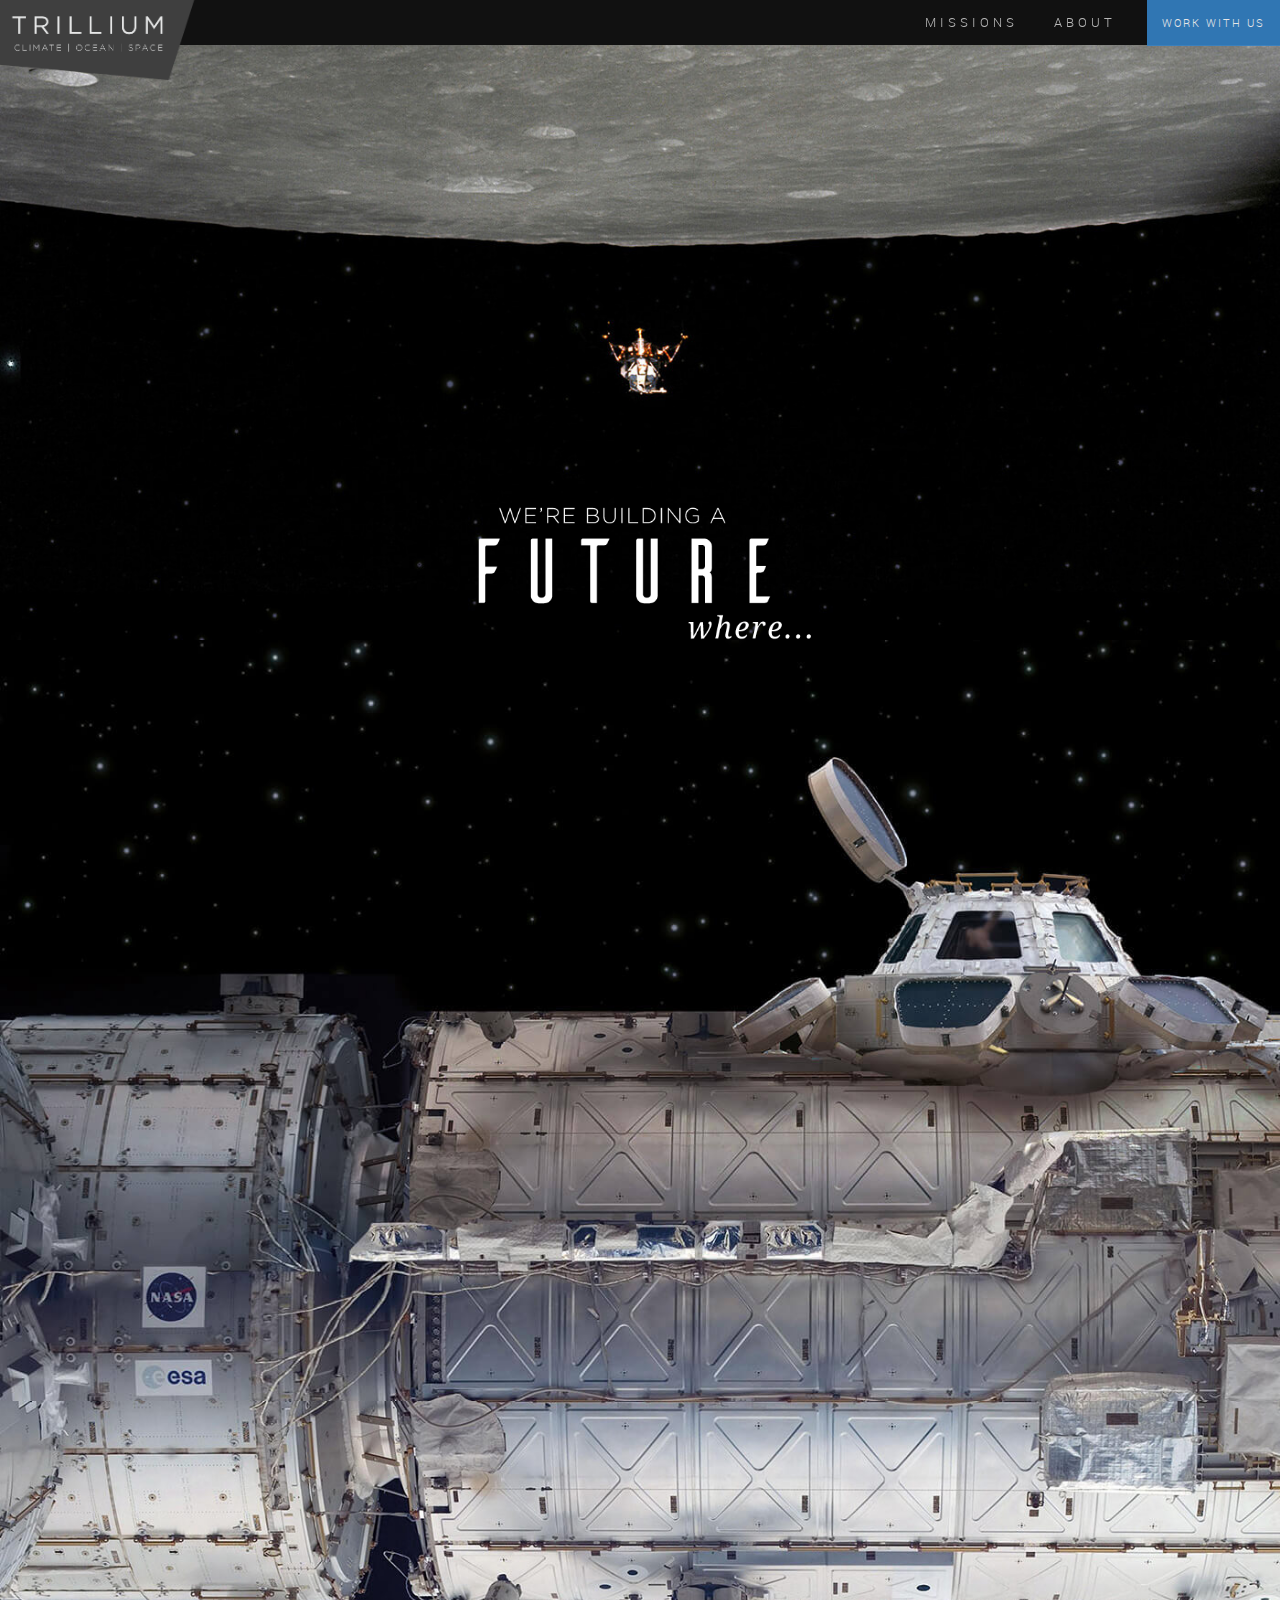
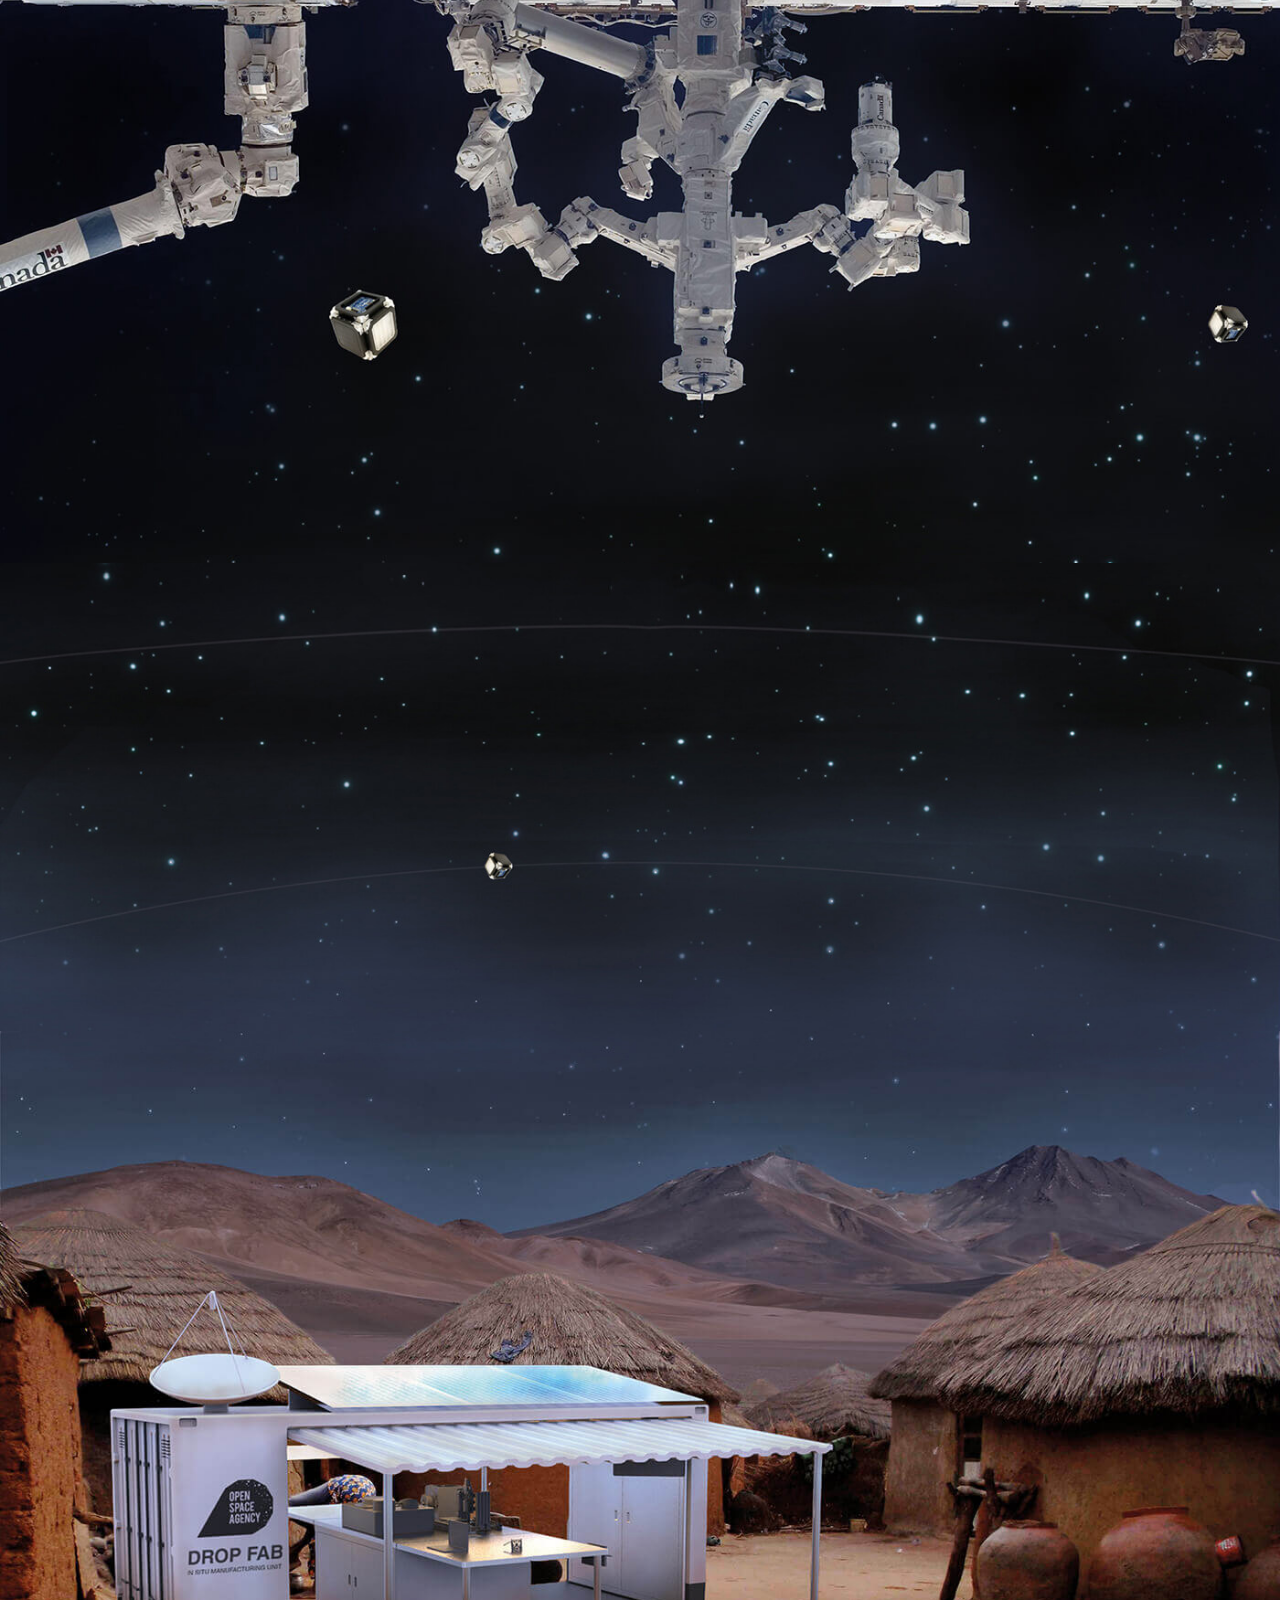
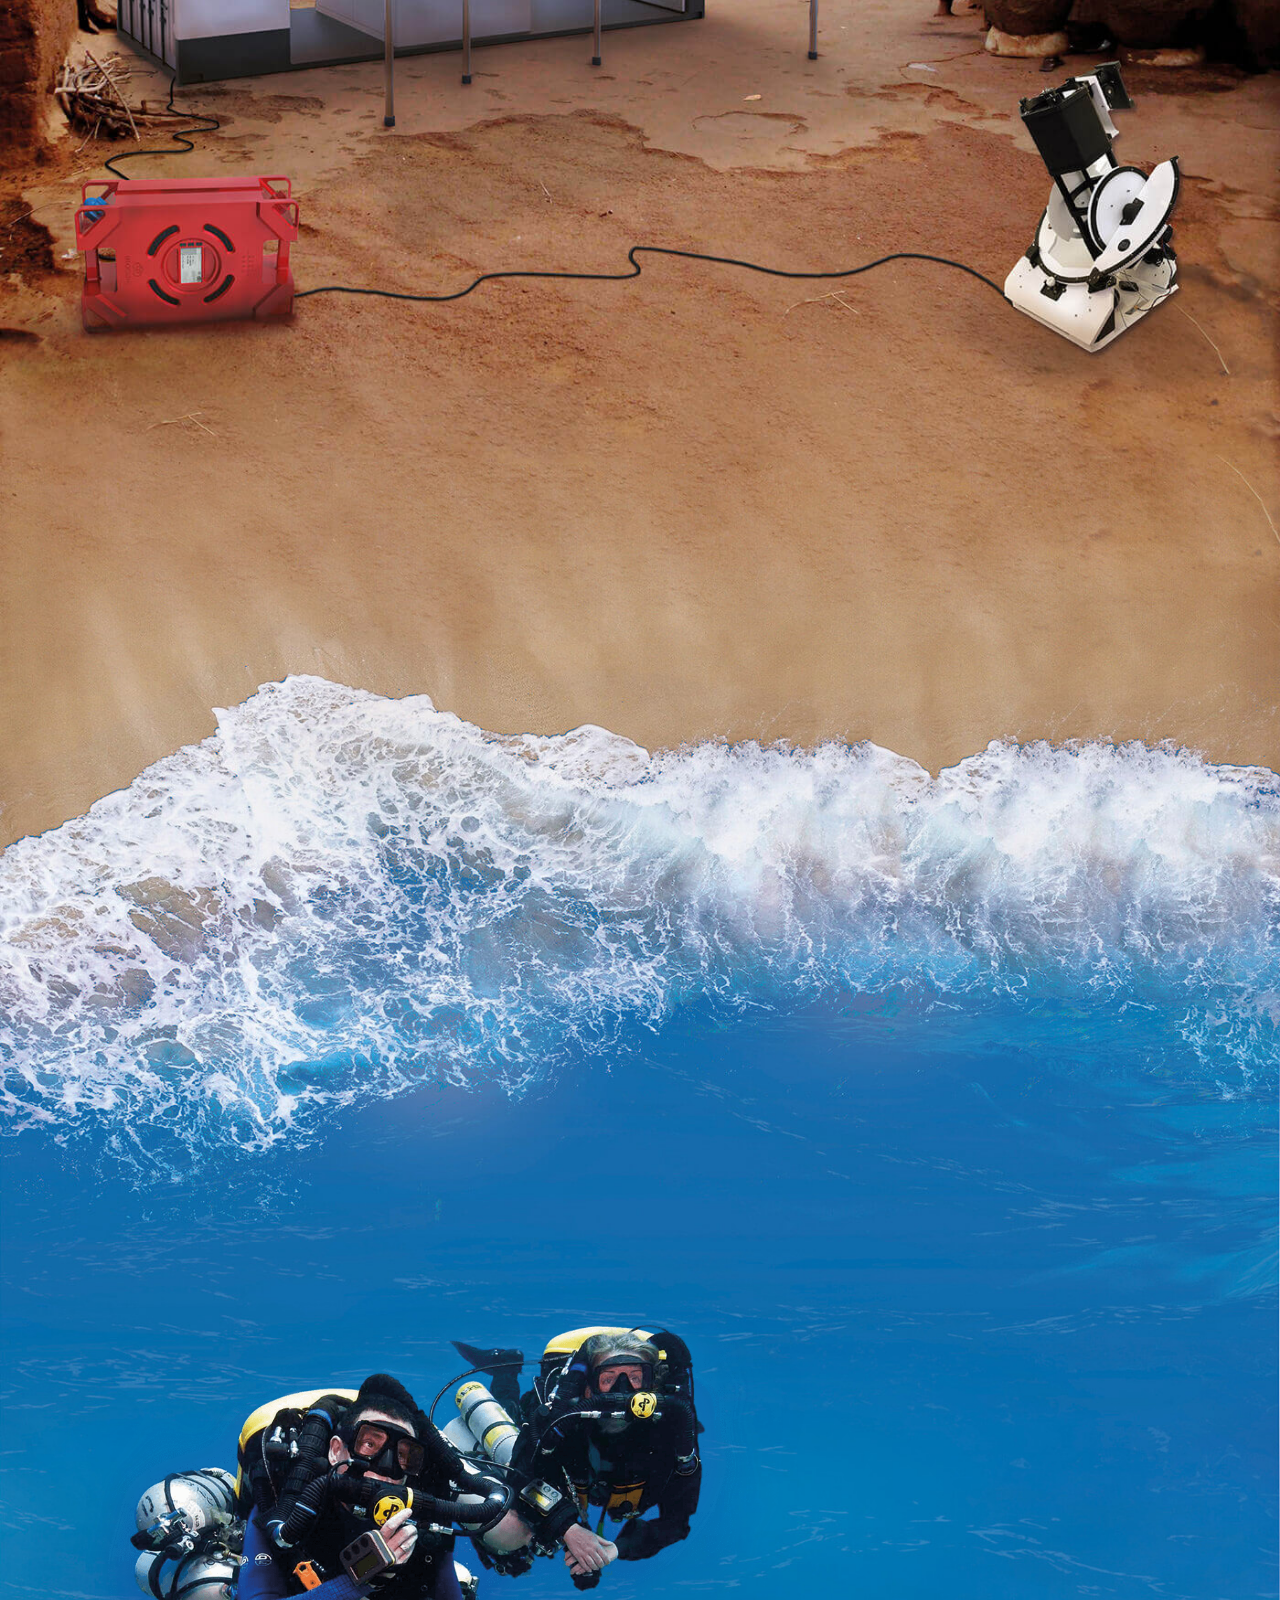
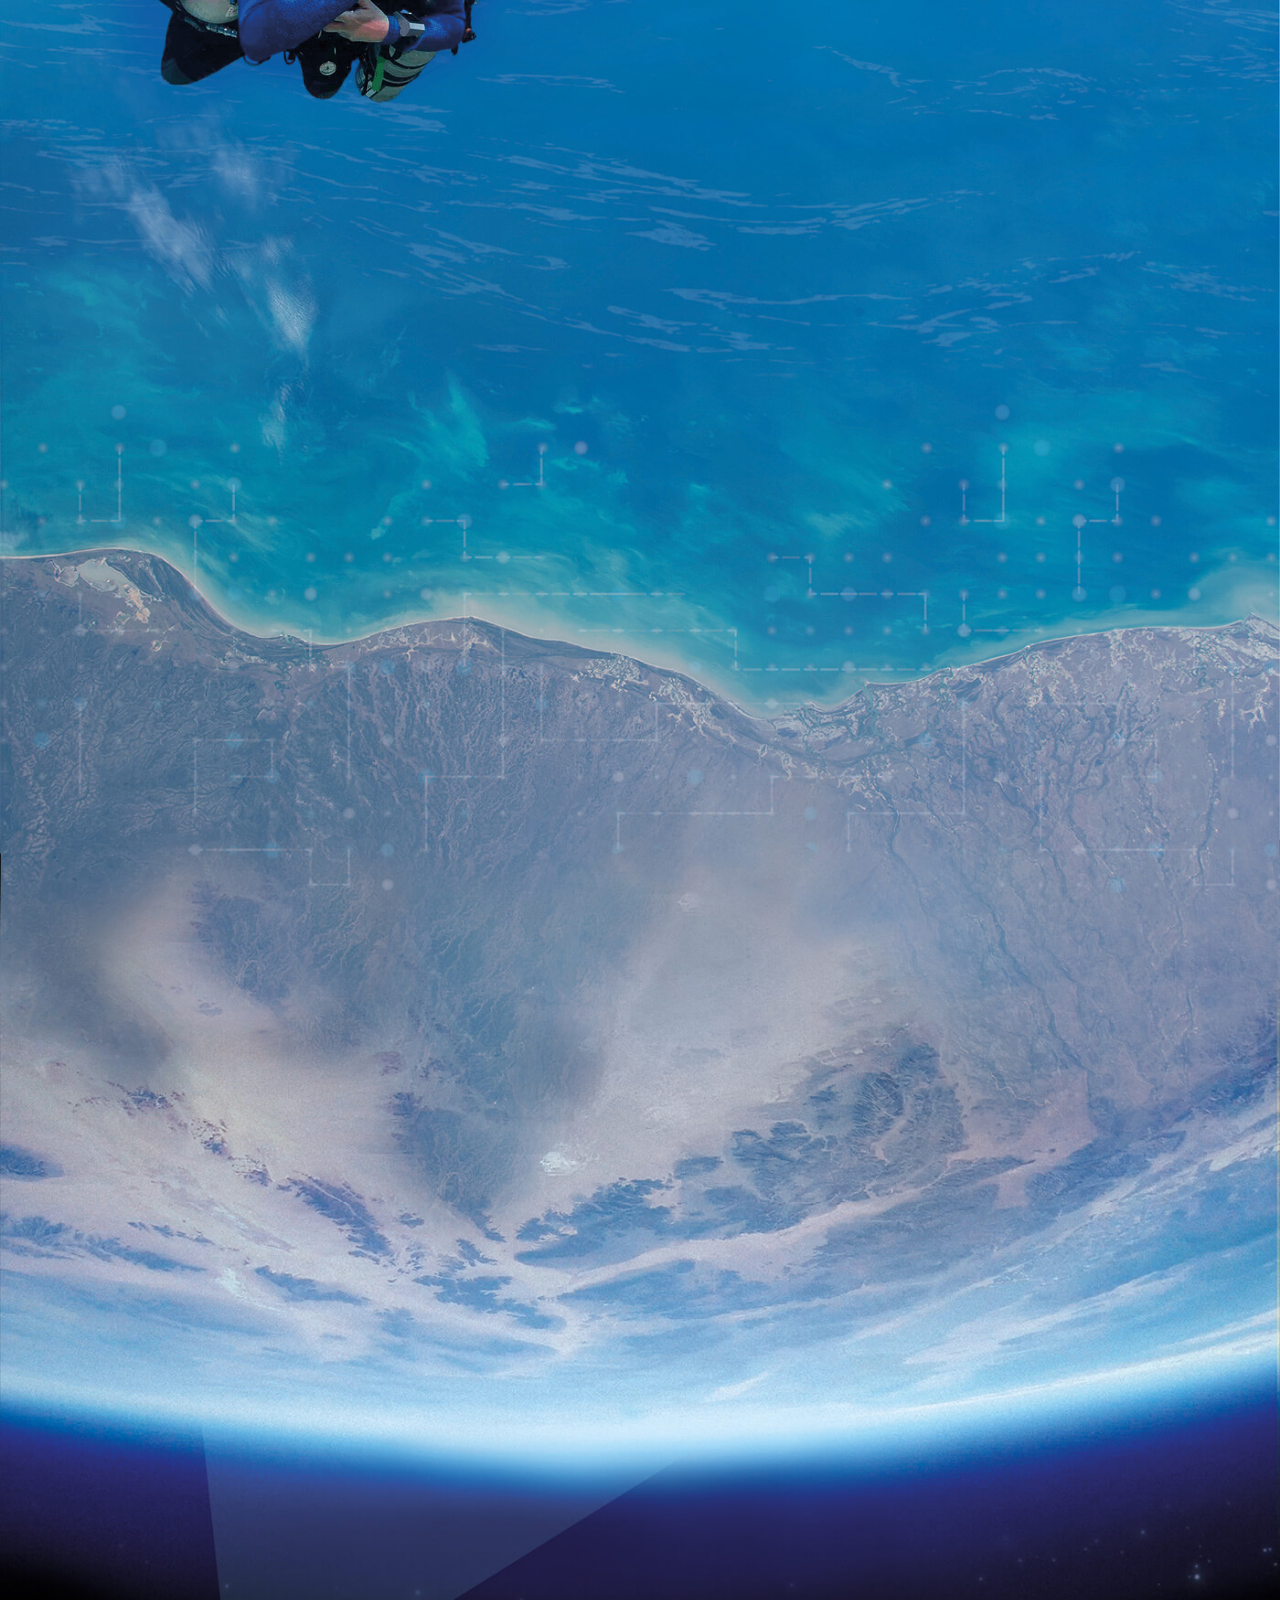
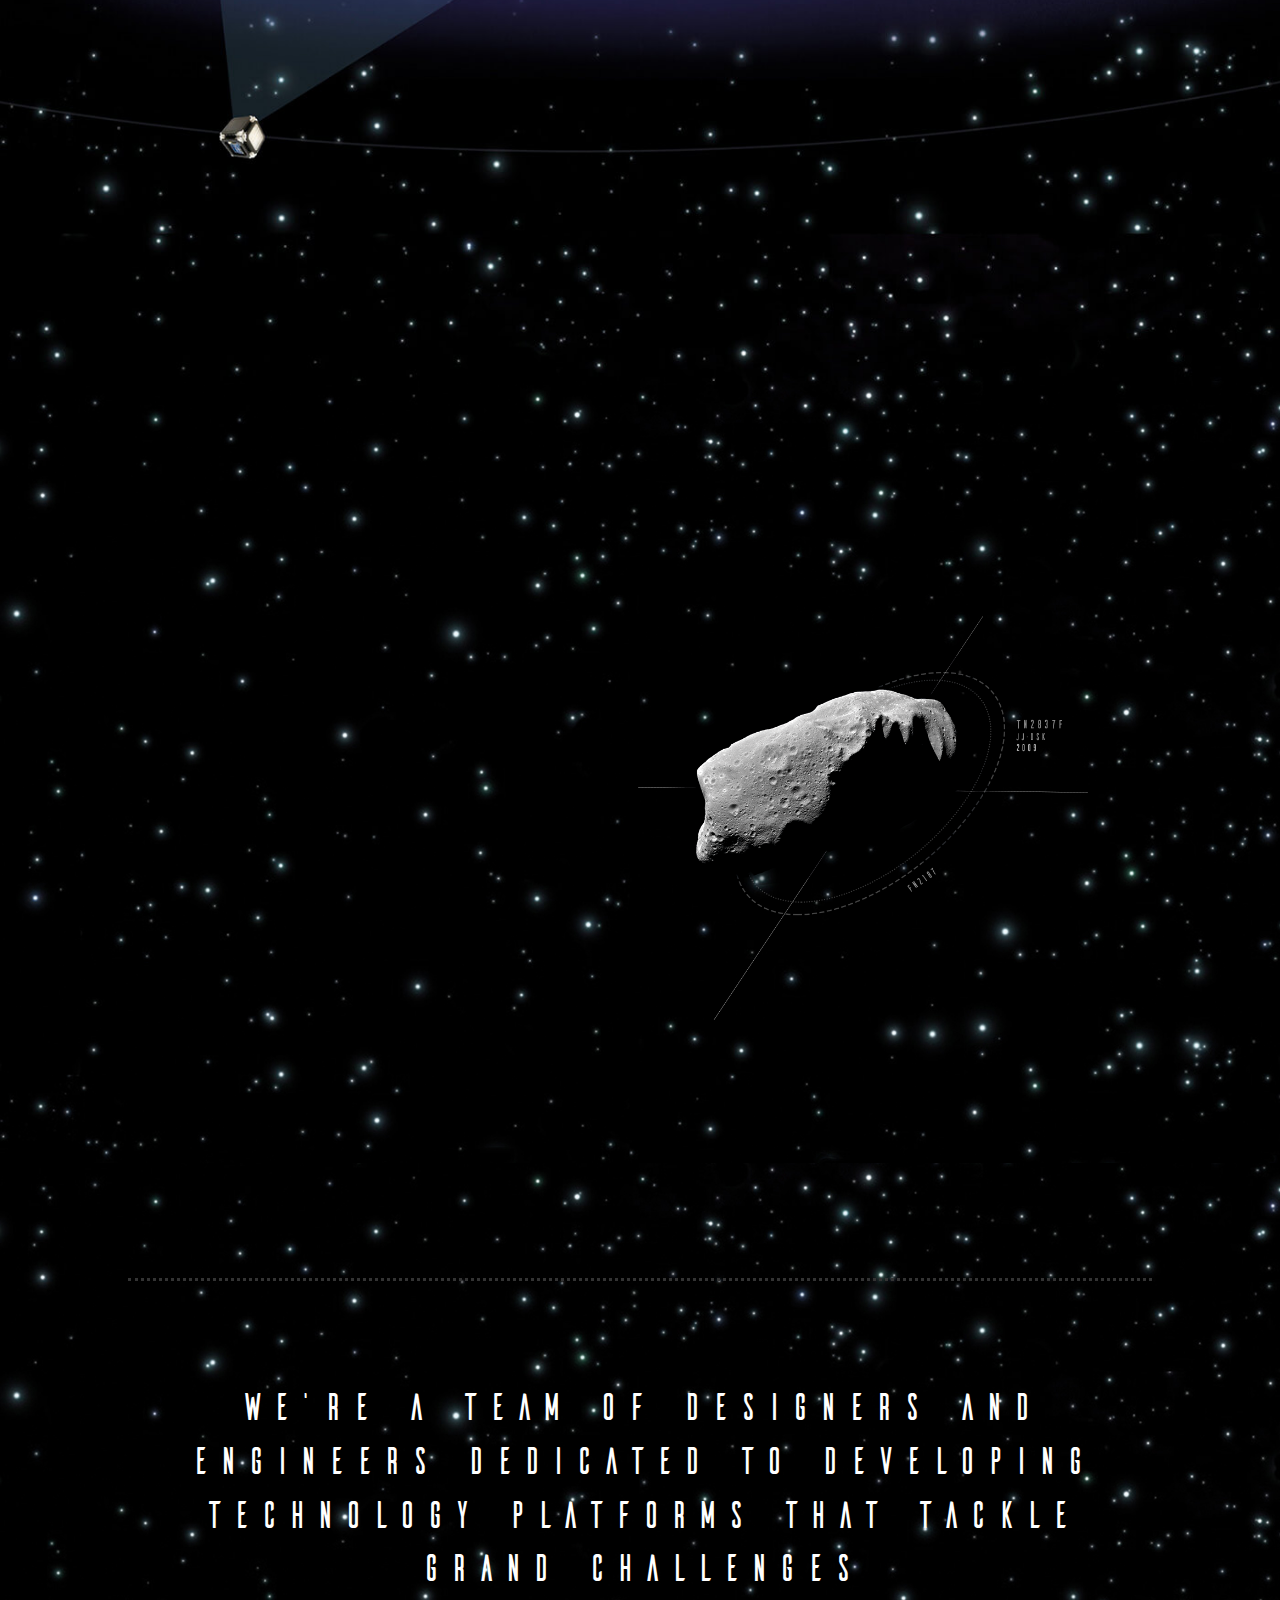
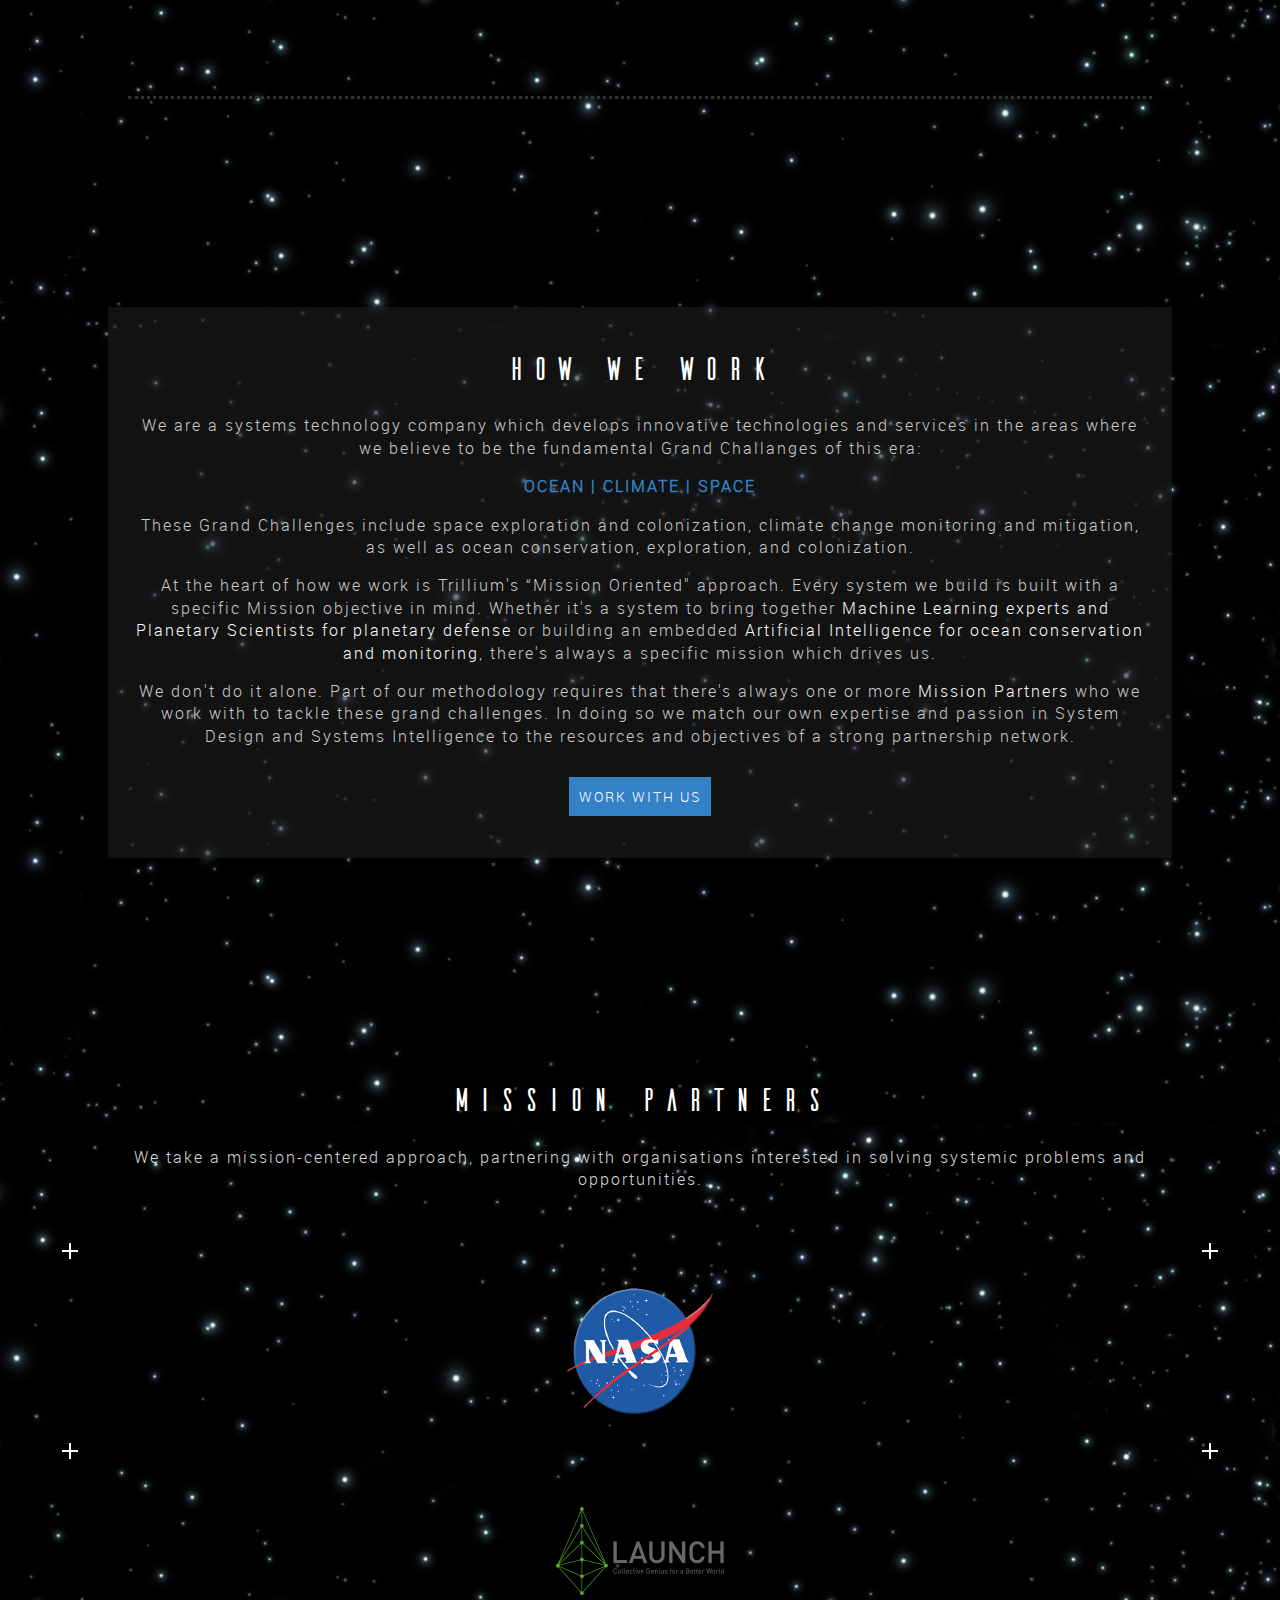
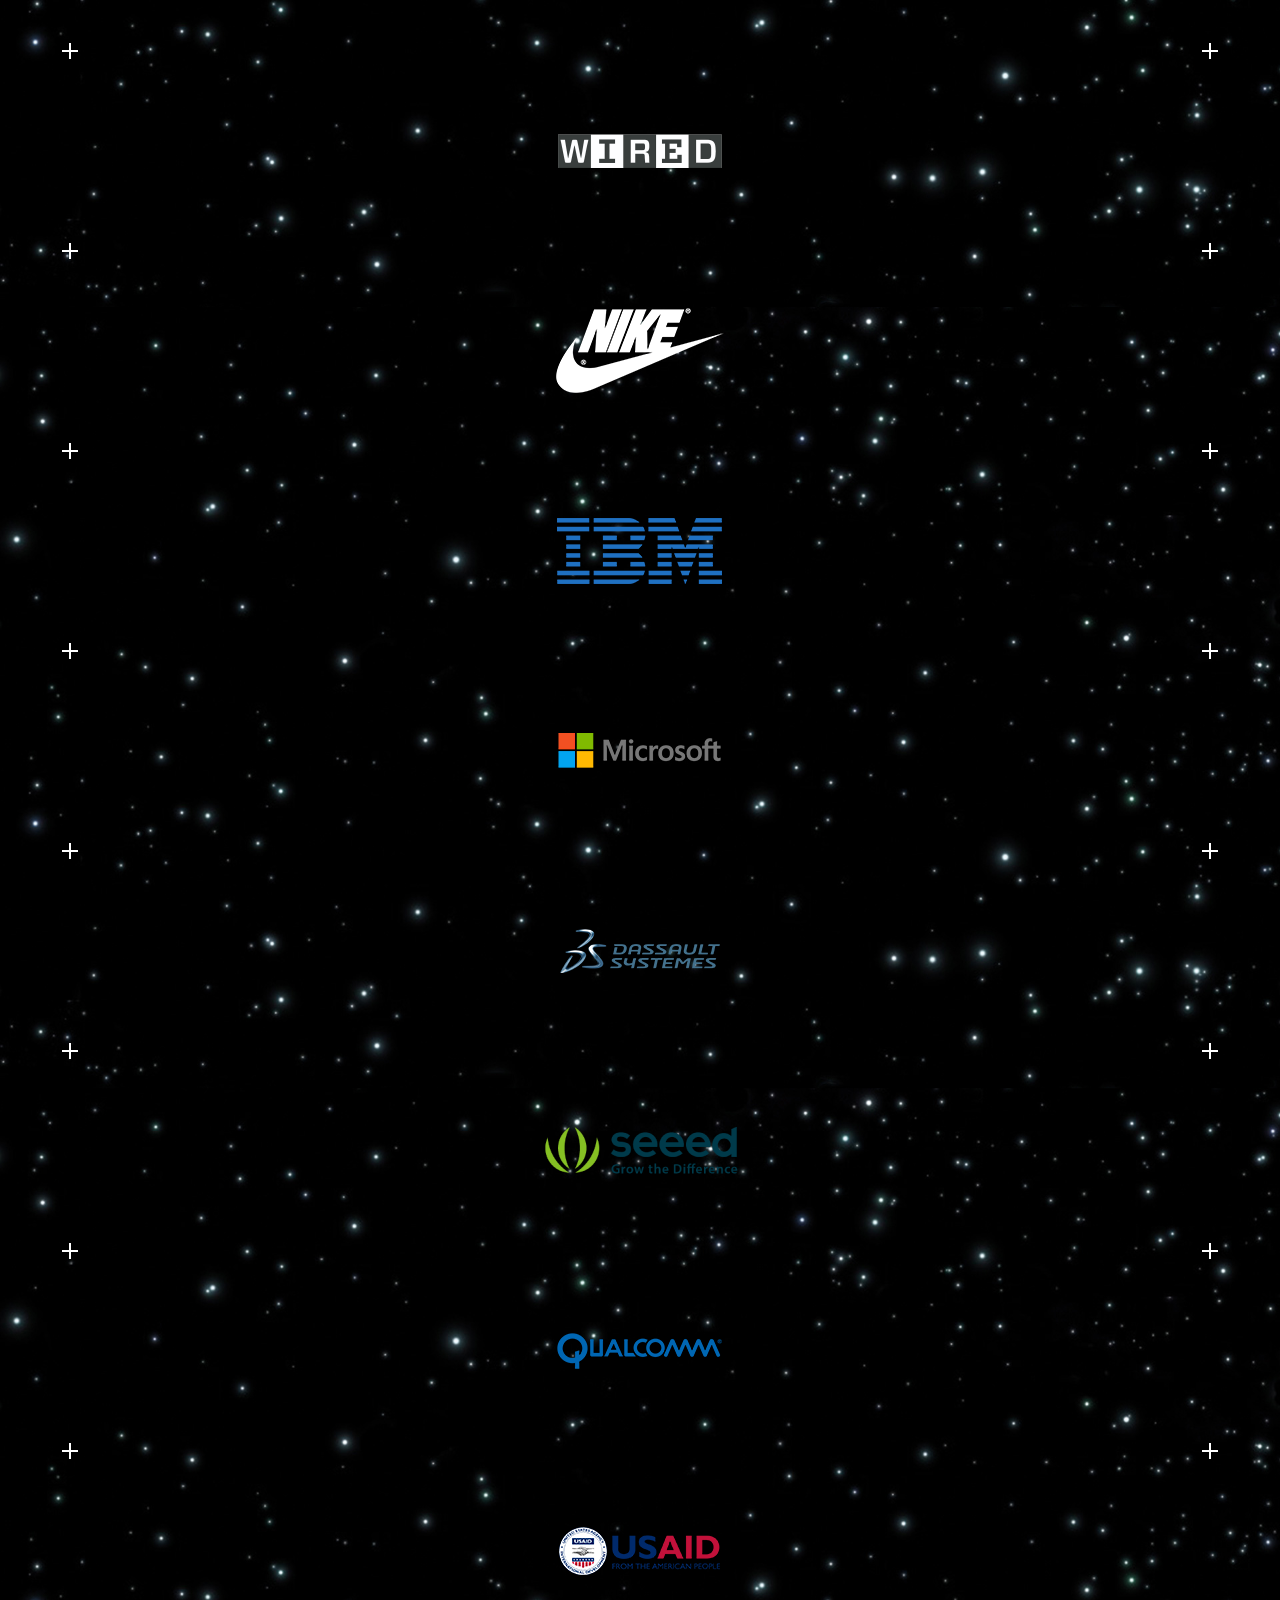
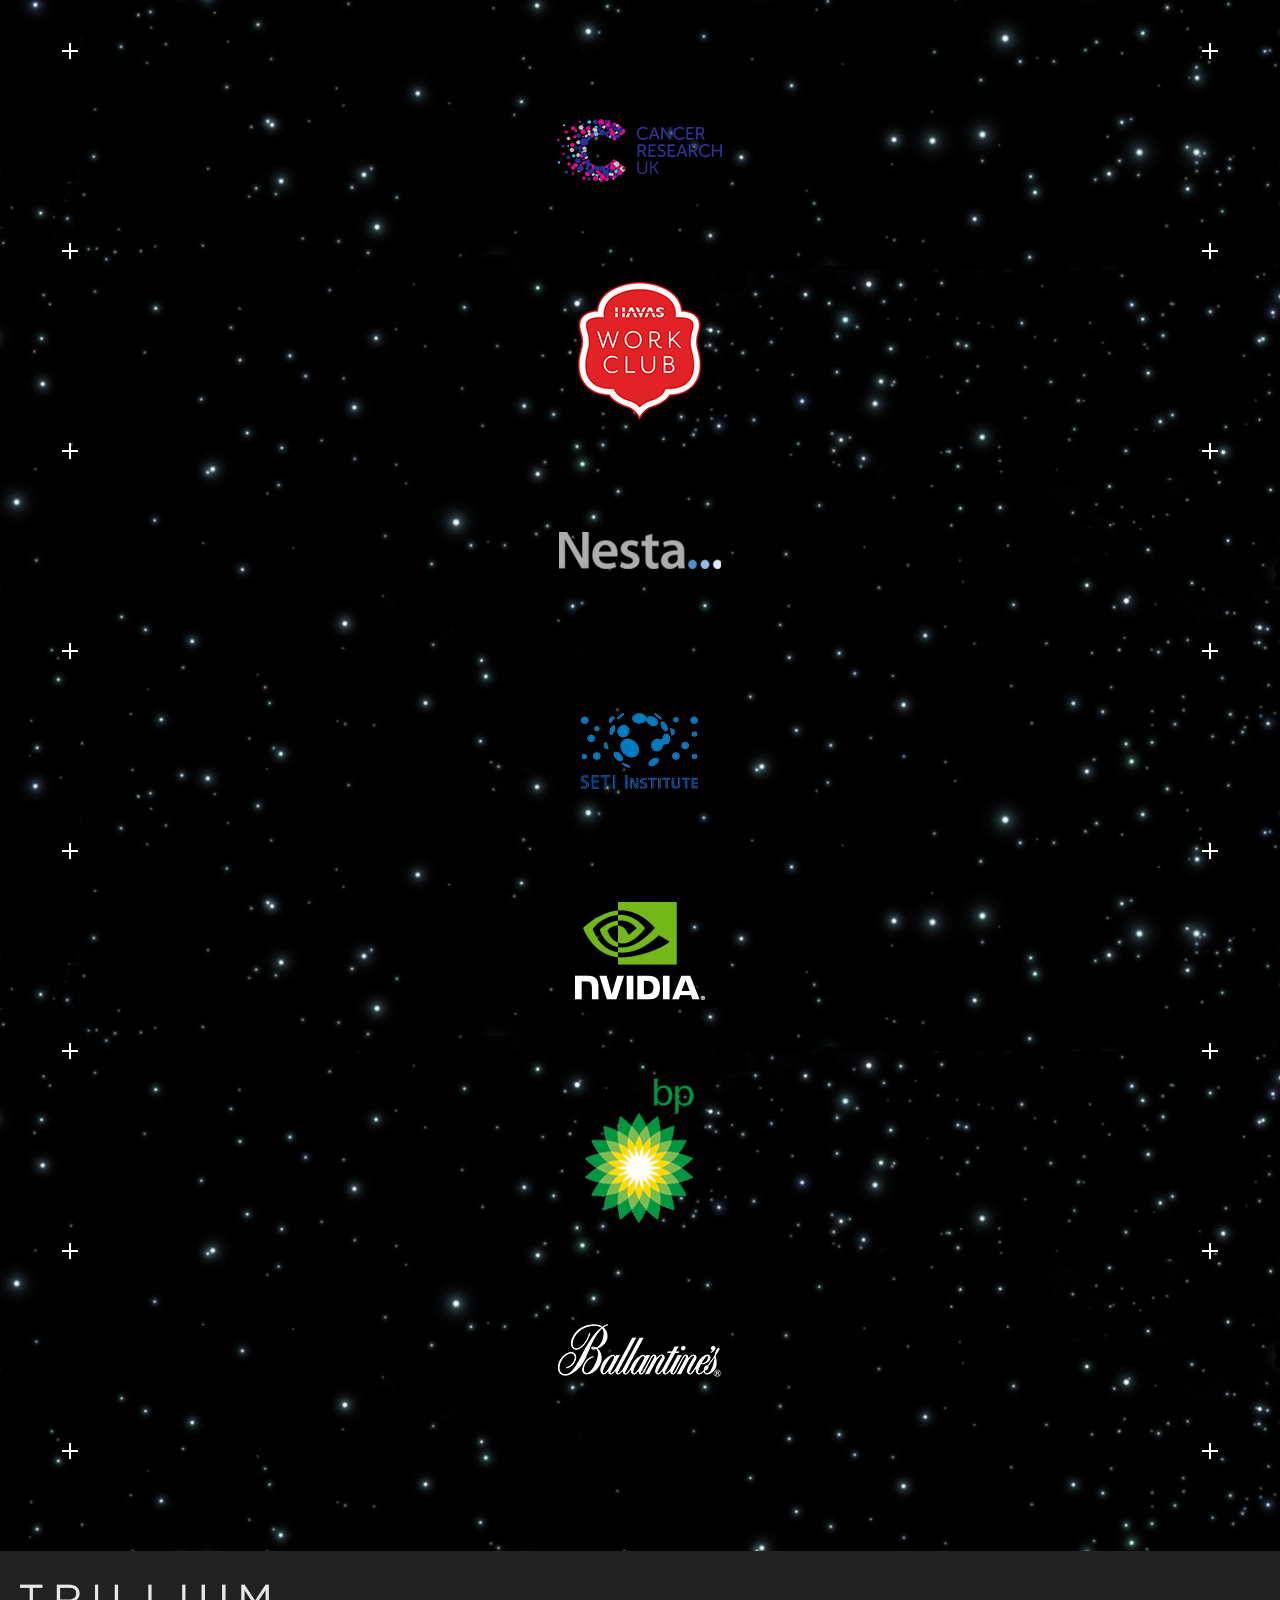
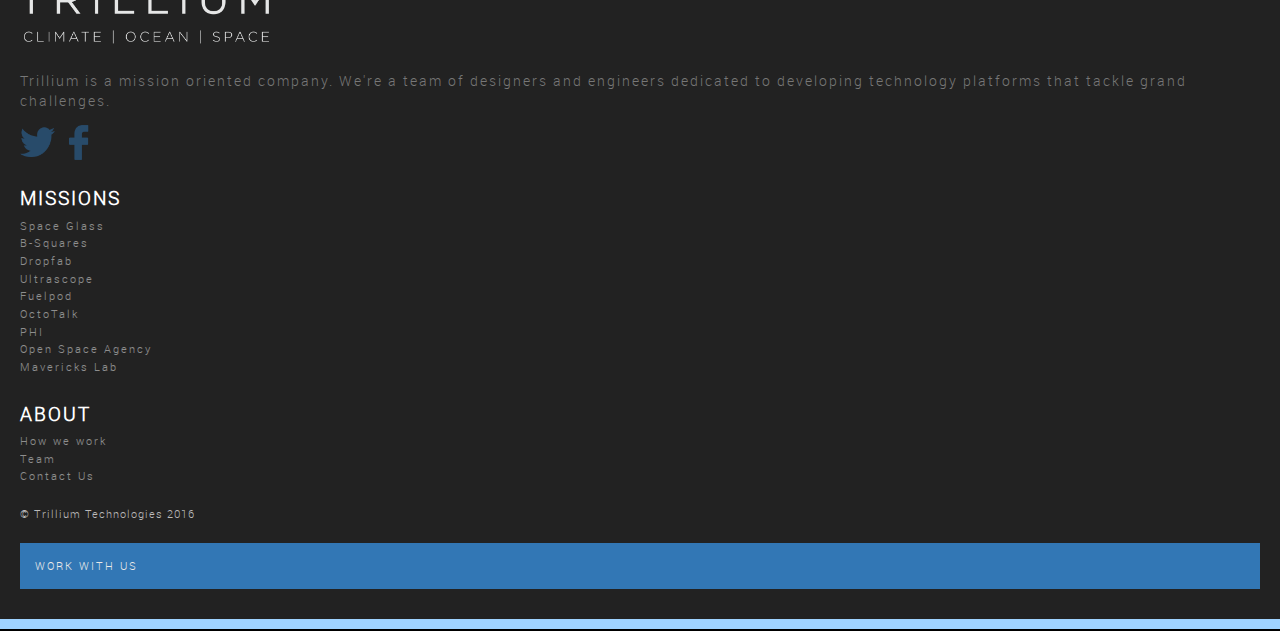
==== commit 024b1642: "Github.io Update from Trillium" ====
--- a/index.html
+++ b/index.html
@@ -5,7 +5,7 @@
         <meta http-equiv="x-ua-compatible" content="ie=edge">
         <title></title>
         <meta name="description" content="">
-        <meta name="viewport" content="width=device-width, initial-scale=1">
+        <meta name="viewport" content="width=device-width, initial-scale=1.0, maximum-scale=1.0, user-scalable=no">
 
         <link rel="apple-touch-icon" href="apple-touch-icon.png">
         <!-- Place favicon.ico in the root directory -->
@@ -14,7 +14,7 @@
         <link rel="stylesheet" href="css/normalize.css">
         <link rel="stylesheet" href="css/animate.css">
         <link rel="stylesheet" href="css/main.css">
-        <link rel="stylesheet" href="http://yui.yahooapis.com/pure/0.6.0/pure-min.css">
+        <link rel="stylesheet" href="http://yui.yahooapis.com/combo?pure/0.6.0/grids-min.css&pure/0.6.0/grids-responsive-min.css">
 
 
         <script src="js/vendor/modernizr-2.8.3.min.js"></script>
@@ -26,6 +26,7 @@
                 <div class="preloader-content">
 
                      <img src="img/ring.gif"/>
+                     <p> Loading </p>
                 </div>
             </div>
         </section>
@@ -97,20 +98,21 @@
 
             <img src="img/section-2-ISS.jpg" class="sectionBG"/>
             <img src="img/space-glass.png" class="fixed space-glass-circle wow zoomIn" data-wow-duration="1s"/>
-
-            <div class="project-badge space-glass-badge wow fadeInLeft" data-wow-delay="0.2s" data-wow-duration="1s">
+            <a class="project-link" href="#secondary-2-ISS">
+              <div class="project-badge space-glass-badge wow fadeInLeft" data-wow-delay="0.2s" data-wow-duration="1s">
 
                 <div>
                     <h3> Space Glass </h3>
                     <p> The first whisky glass engineered and tested in Microgravity </p>
                 </div>
                 <div>
-                  <a class="project-link" href="#secondary-2-ISS">
+
                     <p> VIEW PROJECT &#8594;</p>
-                  </a>
-                </div>
-
-            </div>
+
+                </div>
+
+              </div>
+            </a>
 
 
             <div class="section-content " id="whisky-in-space">
@@ -129,19 +131,20 @@
             <img src="img/section-3-BSQ.jpg" class="sectionBG"/>
             <img src="img/ISS-interior.png" class="fixed b-square-circle wow zoomIn" data-wow-duration="1s" data-wow-delay="1s"/>
 
-
-            <div class="project-badge b-squares-badge wow fadeInDown" id="b-squares-badge" data-wow-delay="0.2s" data-wow-duration="1s">
+            <a class="project-link" href="#secondary-3-BSQ">
+              <div class="project-badge b-squares-badge wow fadeInDown" id="b-squares-badge" data-wow-delay="0.2s" data-wow-duration="1s">
 
                 <div>
                     <h3> B Squares</h3>
                     <p> A modular electronics system enabling customized devices that clip together. </p>
                 </div>
                 <div>
-                  <a class="project-link" href="#secondary-3-BSQ">
+
                     <p> VIEW PROJECT &#8594; </p>
-                  </a>
-                </div>
-            </div>
+
+                </div>
+              </div>
+            </a>
 
             <div class="section-content bsquarestext" id="bsquares-text">
                 <h1 class="wow fadeInUp story black-background" data-wow-delay="0.2s" data-wow-duration="1s"> &nbsp;
@@ -189,6 +192,7 @@
         <section class="main section-5-village" id="dropfab">
             <img src="img/section-5-village.jpg" class="sectionBG"/>
 
+            <a class="project-link" href="#secondary-5-dropfab">
             <div class="project-badge dropfab-badge wow fadeInLeft" data-wow-delay="0.2s" data-wow-duration="1s">
 
                 <div>
@@ -199,13 +203,14 @@
                 </div>
                 <div>
 
-                  <a class="project-link" href="#secondary-5-dropfab">
+
                     <p> VIEW PROJECT &#8594; </p>
-                  </a>
-                </div>
-            </div>
-
-
+
+                </div>
+            </div>
+          </a>
+
+            <a class="project-link" href="#secondary-6-ultrascope">
             <div id="ultrascope" class="project-badge ultrascope-badge wow fadeInRight" data-wow-delay="0.2s" data-wow-duration="1s">
 
                 <div>
@@ -214,13 +219,14 @@
                 </div>
 
                 <div>
-                  <a class="project-link" href="#secondary-6-ultrascope">
+
                     <p> VIEW PROJECT &#8594; </p>
-                  </a>
-                </div>
-
-
-            </div>
+
+                </div>
+
+
+            </div>
+            </a>
 
 
             <div class="overlay offscreen" id="ultrascope-overlay" onclick="showUltrascopeOverlay()">
@@ -228,7 +234,7 @@
             </div>
 
 
-
+            <a class="project-link" href="#secondary-7-fuelpod">
             <div id="fuelpod" class="project-badge fuelpod-badge wow fadeInLeft" data-wow-delay="0.2s" data-wow-duration="1s">
 
 
@@ -238,13 +244,14 @@
                 </div>
 
                 <div>
-                  <a class="project-link" href="#secondary-7-fuelpod">
+
                     <p> VIEW PROJECT &#8594; </p>
-                  </a>
-                </div>
-
-
-            </div>
+
+                </div>
+
+
+            </div>
+            </a>
 
             <div class="section-content fuelpod-ultrascope-text">
                 <h1 class="wow fadeInUp story " data-wow-delay="0.2s" data-wow-duration="1s"> &nbsp;
@@ -272,6 +279,7 @@
             <img src="img/section-7-underwater.jpg" class="sectionBG"/>
             <img src="img/scuba.png" class="fixed scuba-divers"/>
 
+            <a class="project-link" href="#secondary-9-octotalk">
             <div class="project-badge octotalk-badge wow fadeInLeft" data-wow-delay="0.2s" data-wow-duration="1s">
 
                 <div>
@@ -280,12 +288,13 @@
                     </p>
                 </div>
                 <div>
-                  <a class="project-link" href="#secondary-9-octotalk">
+
                     <p> VIEW PROJECT &#8594; </p>
-                  </a>
-                </div>
-
-            </div>
+
+                </div>
+
+            </div>
+            </a>
 
             <div class="section-content">
                 <h1 class="wow fadeInUp story" data-wow-delay="0.2s" data-wow-duration="1s"> &nbsp;
@@ -299,7 +308,7 @@
 
         <section class="main section-8-coast" id="phi">
             <img src="img/section-8-coast.jpg" class="sectionBG"/>
-
+            <a class="project-link" href="#secondary-11-phi">
             <div class="project-badge phi-badge wow fadeInUp" data-wow-delay="0.2s" data-wow-duration="1s">
 
                 <div>
@@ -307,11 +316,12 @@
                     <p> The Planetary Health Index (PHI) is a platform for measuring and assessing the ecological health of nature - AKA -natural capital - enabling better stewardship of our planet.  </p>
                 </div>
                 <div>
-                  <a class="project-link" href="#secondary-11-phi">
+
                     <p> VIEW PROJECT &#8594; </p>
-                  </a>
-                </div>
-            </div>
+
+                </div>
+            </div>
+            </a>
 
 
             <div class="section-content health-of-an-ecosystem-text">
@@ -326,6 +336,7 @@
         <section class="main section-9-atmosphere" id="open-space-agency">
             <img src="img/section-9-atmosphere.jpg" class="sectionBG"/>
 
+            <a class="project-link" href="#secondary-12-osa">
             <div class="project-badge osa-badge wow fadeInLeft" data-wow-delay="0.2s" data-wow-duration="1s">
 
                 <div>
@@ -335,11 +346,12 @@
                 </div>
                 <div>
 
-                    <a class="project-link" href="#secondary-12-osa"><p> VIEW PROJECT &#8594; </p></a>
-
-                </div>
-
-            </div>
+                    <p> VIEW PROJECT &#8594; </p>
+
+                </div>
+
+            </div>
+            </a>
 
             <div class="section-content where-everyone-text">
                 <h1 class="wow fadeInUp story" data-wow-delay="0.2s" data-wow-duration="1s"> &nbsp;
@@ -367,6 +379,7 @@
                 </div>
             </div>
 
+            <a class="project-link" href="#secondary-13-mavericks">
             <div class="project-badge mavericks-lab-badge wow fadeInLeft" data-wow-delay="0.2s" data-wow-duration="1s">
 
                 <div>
@@ -377,12 +390,13 @@
                 </div>
                 <div>
 
-                  <a href="http://maverickslab.org" target="blank">
-                    <a class="project-link" href="#secondary-13-mavericks"><p> VIEW PROJECT &#8594; </p></a>
-                    </a>
-
-                </div>
-            </div>
+
+                    <p> VIEW PROJECT &#8594; </p>
+
+
+                </div>
+            </div>
+            </a>
 
 
             <div class="section-content mavericks-lab-text">
@@ -508,15 +522,22 @@
                     <div class="plus TR"></div>
                     <div class="plus BR"></div>
                     <div class="plus BL"></div>
+                    <img src="img/partners/seeed.png"/>
+                </div>
+                <div class="pure-u-1-6">
+                    <div class="plus TL"></div>
+                    <div class="plus TR"></div>
+                    <div class="plus BR"></div>
+                    <div class="plus BL"></div>
                     <img src="img/partners/qualcomm.png"/>
                 </div>
-                <div class="pure-u-1-6">
+                <!-- <div class="pure-u-1-6">
                     <div class="plus TL"></div>
                     <div class="plus TR"></div>
                     <div class="plus BR"></div>
                     <div class="plus BL"></div>
                     <img src="img/partners/made-in-space.png"/>
-                </div>
+                </div> -->
                 <div class="pure-u-1-6">
                     <div class="plus TL"></div>
                     <div class="plus TR"></div>
@@ -548,41 +569,41 @@
                     <div class="plus BL"></div>
                     <img src="img/partners/nesta.png"/>
                 </div>
+                <!-- <div class="pure-u-1-6">
+                    <div class="plus TL"></div>
+                    <div class="plus TR"></div>
+                    <div class="plus BR"></div>
+                    <div class="plus BL"></div>
+                    <img src="img/partners/motivo.png"/>
+                </div> -->
                 <div class="pure-u-1-6">
                     <div class="plus TL"></div>
                     <div class="plus TR"></div>
                     <div class="plus BR"></div>
                     <div class="plus BL"></div>
-                    <img src="img/partners/motivo.png"/>
+                    <img src="img/partners/seti.png"/>
                 </div>
                 <div class="pure-u-1-6">
                     <div class="plus TL"></div>
                     <div class="plus TR"></div>
                     <div class="plus BR"></div>
                     <div class="plus BL"></div>
-                    <img src="img/partners/seti.png"/>
+                    <img src="img/partners/nvidia.png"/>
                 </div>
                 <div class="pure-u-1-6">
                     <div class="plus TL"></div>
                     <div class="plus TR"></div>
                     <div class="plus BR"></div>
                     <div class="plus BL"></div>
-                    <img src="img/partners/nvidia.png"/>
-                </div>
-                <div class="pure-u-1-6">
-                    <div class="plus TL"></div>
-                    <div class="plus TR"></div>
-                    <div class="plus BR"></div>
-                    <div class="plus BL"></div>
                     <img src="img/partners/bp.png"/>
                 </div>
-                <div class="pure-u-1-6">
+                <!-- <div class="pure-u-1-6">
                     <div class="plus TL"></div>
                     <div class="plus TR"></div>
                     <div class="plus BR"></div>
                     <div class="plus BL"></div>
                     <img src="img/partners/suncorp.png"/>
-                </div>
+                </div> -->
                 <div class="pure-u-1-6">
                     <div class="plus TL"></div>
                     <div class="plus TR"></div>
@@ -603,7 +624,8 @@
                 </section> -->
 
                 <section class="secondary pure-g" id="secondary-2-ISS">
-                  <div class="secondary-project-title pure-u-2-24">
+                  <div class="secondary-project-title pure-u-3-24 pure-u-md-2-24">
+
 
                     <img src="img/projects/spaceglass/title.png"/>
 
@@ -612,9 +634,10 @@
                     <a href="#secondary-3-BSQ" class="inter-project project-next">&darr; NEXT &darr; </a>
                     </div>
                   </div>
-                  <div class="secondary-project-desc pure-u-6-24 ">
+                  <div class="secondary-project-desc pure-u-21-24 pure-u-md-6-24">
                   <!-- <div class="pure-u-6-24 "> -->
-
+                  <div class="project-copy">
+                    <a href="#" class="project-scroll-back mobile-back">BACK</a>
                   <h1>THE PROJECT:</h1>
                   <p>
                     The first whisky glass engineered and tested in Microgravity
@@ -623,14 +646,15 @@
 
                   <h1>THE MISSION:</h1>
                   <p>
-                 The venerable scottish whisky, Ballantines, approached us with a big idea: is it possible to design a ‘space glass’ that allows future space explorers to ‘take whisky with us’? The result was a drinking system for both loading and and consuming any liquid in zero-gravity - in other words, enjoying a wee dram in outer space.
+                 The venerable scottish whisky, Ballantines, approached us with a big idea: is it possible to design a ‘space glass’ that allows future space explorers to ‘take whisky with us’? The result was a drinking system for both loading and and consuming any liquid in zero-gravity.
                   </p>
 
 
                   <h1>THE STORY SO FAR:</h1>
                   <p>
-                    Space travel isn’t ideal for alcohol just yet. However, there are numerous applications in the present - such as coffee; a vital part of an astronaut’s daily routine. As we entered into the project we wanted the solution to be a genuine contribution to the space program and not just a ‘marketing thing’. The result was the first use of the ZARM Zero-G drop tower for a citizen space project, where we successfully demonstrated the space glass working in micro-gravity - conditions almost identical to those in orbit.
-                  </p>
+                    Whiskey aside, there are numerous applications for the technology and design behind space glass, such as drinking coffee; a vital part of an astronaut’s daily routine. To test these applications we used the ZARM Zero-G drop tower, and successfully demonstrated the space glass working in micro-gravity - conditions almost identical to those in orbit.
+                      </p>
+                </div>
 
                   <div class="stats">
 
@@ -688,9 +712,9 @@
 
 
 
-                  <div class="secondary-project-gallery pure-u-16-24 ">
+                  <div class="secondary-project-gallery pure-u-1 pure-u-md-16-24 ">
                   <div class="invisiBorder"></div>
-                    <a href="#" class="project-scroll-back">BACK</a>
+                    <a href="#" class="project-scroll-back big-back">BACK</a>
                     <div class="gallery galleryimg-spaceglass-1"></div>
                     <div class="gallery galleryimg-spaceglass-2"></div>
 
@@ -719,7 +743,7 @@
                 </section>
 
                 <section class="secondary pure-g" id= "secondary-3-BSQ">
-                  <div class="secondary-project-title pure-u-2-24">
+                  <div class="secondary-project-title pure-u-3-24 pure-u-md-2-24">
                     <!-- <a href="#" class="project-scroll-back">BACK</a>
                     <br> -->
 
@@ -733,7 +757,9 @@
 
                   </div>
 
-                  <div class="secondary-project-desc pure-u-6-24">
+                  <div class="secondary-project-desc pure-u-21-24 pure-u-md-6-24">
+                    <div class="project-copy">
+                      <a href="#" class="project-scroll-back mobile-back">BACK</a>
 
                   <h1>THE PROJECT:</h1>
                   <p>
@@ -753,6 +779,7 @@
                   <br>
                   <br>
                   Trillium is currently researching the transfer of both power and data through the magnetic contacts and the use of the B-Squares technology for nanosatellite applications.
+                </div>
                   <div class="stats">
 
                     <div class="statbox">
@@ -809,20 +836,22 @@
                   </div>
                   <div class="invisiBorder"></div>
 
-                  <div class="secondary-project-gallery pure-u-16-24">
-                    <a href="#" class="project-scroll-back">BACK</a>
+                  <div class="secondary-project-gallery pure-u-1 pure-u-md-16-24">
+                    <a href="#" class="project-scroll-back  big-back">BACK</a>
                     <div class="gallery galleryimg-bsquares-1"></div>
                     <div class="gallery galleryimg-bsquares-2"></div>
                     <div class="gallery galleryimg-bsquares-3"></div>
                     <div class="gallery galleryimg-bsquares-4">
                       <iframe class="youtube-embed" width="80%" height="75%" src="https://www.youtube.com/embed/rLasAIhNM58" frameborder="0" allowfullscreen></iframe>
                     </div>
+                    <div class="gallery galleryimg-bsquares-5"></div>
 
                     <ul class="gallery-thumbs">
                       <li class="thumb-bsquares-1"><img src="img/projects/bsquares/thumb1.jpg"/></li>
                       <li class="thumb-bsquares-2"><img src="img/projects/bsquares/thumb2.jpg"/></li>
                       <li class="thumb-bsquares-3"><img src="img/projects/bsquares/thumb3.jpg"/></li>
                       <li class="thumb-bsquares-4"><img src="img/projects/bsquares/thumb4.jpg"/></li>
+                      <li class="thumb-bsquares-5"><img src="img/projects/bsquares/thumb5.jpg"/></li>
                     </ul>
                   </div>
                 </section>
@@ -833,7 +862,7 @@
 
                 <section class="secondary pure-g" id="secondary-5-dropfab">
 
-                  <div class="secondary-project-title pure-u-2-24">
+                  <div class="secondary-project-title pure-u-3-24 pure-u-md-2-24">
 
                     <img src="img/projects/dropfab/title.png"/>
                     <div class="project-nav">
@@ -844,25 +873,29 @@
 
                   </div>
 
-                  <div class="secondary-project-desc pure-u-6-24">
+                  <div class="secondary-project-desc pure-u-21-24 pure-u-md-6-24">
+                    <div class="project-copy">
+                      <a href="#" class="project-scroll-back mobile-back">BACK</a>
                   <h1>THE PROJECT:</h1>
                   <p>
-                    A self-contained deployable Fablab facility for building open hardware technologies to enable citizen science across the globe.  </p>
+                  A self-contained deployable fabrication facility for building open hardware technologies in the developing world. </p>
 
 
                   <h1>THE MISSION:</h1>
                   <p>
-                 There is a quiet revolution happening in hardware. The same forces that shaped the open software movement are now happening to tangible things, such as robots, drones, bionics and energy generation. Many of these technologies are now available to download and manufacture. The Drop Fab makes this vision attainable, by placing the tools for precision making in the hands of beneficiaries.
+                    In our journey of developing multiple open source hardware projects, we discovered that the biggest challenge for citizen science communities was not the lack of creative ideas,  but rather the lack of the appropriate tools necessary to manifest such ideas.
+                    The Mission of DropFab is to provide the tools to build, adapt and repair any open hardware project, packed in a portable shipping container sized “Fab” unit.
                   </p>
 
 
                   <h1>THE STORY SO FAR:</h1>
                   <p>
-                  Our partner, Wevolver, has been collecting the world’s foremost repository of mature open hardware and has recently won the 3DIY Innovation award at SXSW. Wevolver is also host to our Ultrascope Explorer, which we launched at the Open Source Hardware Summit in 2015.
+                    For DropFab we've partnered with Wevolver, the 3DIY  Innovation award winner at SXSW 2016, to assess the needs of the world's largest repository of open hardware projects.  The DropFab is currently being designed along with an inventory of the Fab Lab tools and machines needed to support citizen science projects anywhere in the world.
                     </p>
                       <p>
                     We believe Open Hardware is poised to change the world and we’re looking for mission partners to take Drop Fab to the next stage.
                   </p>
+                </div>
 
                   <div class="stats">
 
@@ -893,14 +926,14 @@
                       </div>
                     </div>
 
-                    <div class="statbox">
+                    <!-- <div class="statbox">
                       <div class="statnumber">
                         <p>7</p>
                       </div>
                       <div class="stattext">
                         <p>BIONIC ARM VARIATIONS</p>
                       </div>
-                    </div>
+                    </div> -->
 
                     <!-- <div class="statbox">
                       <div class="statnumber">
@@ -939,8 +972,8 @@
                   </div>
                   <div class="invisiBorder"></div>
 
-                  <div class="secondary-project-gallery pure-u-16-24">
-                    <a href="#" class="project-scroll-back">BACK</a>
+                  <div class="secondary-project-gallery pure-u-1 pure-u-md-16-24">
+                    <a href="#" class="project-scroll-back  big-back">BACK</a>
                     <div class="gallery galleryimg-dropfab-1"></div>
                     <div class="gallery galleryimg-dropfab-2"></div>
                     <!-- <div class="gallery galleryimg-dropfab-3"></div> -->
@@ -955,7 +988,7 @@
                 </section>
 
                 <section class="secondary pure-g" id="secondary-6-ultrascope">
-                  <div class="secondary-project-title pure-u-2-24">
+                  <div class="secondary-project-title pure-u-3-24 pure-u-md-2-24">
 
                     <img src="img/projects/ultrascope/title.png"/>
                     <div class="project-nav">
@@ -966,7 +999,9 @@
 
                   </div>
 
-                  <div class="secondary-project-desc pure-u-6-24">
+                  <div class="secondary-project-desc pure-u-21-24 pure-u-md-6-24">
+                    <div class="project-copy">
+                      <a href="#" class="project-scroll-back mobile-back">BACK</a>
 
                   <h1>THE PROJECT:</h1>
                   <p>
@@ -982,8 +1017,10 @@
 
                   <h1>THE STORY SO FAR:</h1>
                   <p>
-                    Like much of the space program, the best way to get going is to begin with a ‘technology demonstrator’. Our take on this methodology was a scaled down robotic observatory - the Ultrascope Explorer (UEX) - capable of observing large, ‘main belt’ asteroids, before building Ultrascope Odyssey (UOD) capable of characterizing the  small and dark NEOs that present a threat to Earth. Our Mission Partners, Qualcomm and Microsoft worked with us to develop stretch goals to demonstrate the vision.
+                    With our Mission Partners Qualcomm and Microsoft the technology demonstrator of the Ultrascope robotic observatory - the Ultrascope Explorer (UEX) - was built in 2014 and has demonstrated the capability of observing large, ‘main belt’ asteroids, with a smartphone.  Trillium is currently building Ultrascope Odyssey (UOD), an observatory three times larger than the UEX and capable of characterizing the  small and dark NEOs that present a threat to Earth.   For more information on the Ultrascope visit <a href="http://openspaceagency.com">The Open Space Agency.</a>
+
                   </p>
+                </div>
 
                   <div class="stats">
 
@@ -1045,8 +1082,8 @@
                   </div>
                   <div class="invisiBorder"></div>
 
-                  <div class="secondary-project-gallery pure-u-16-24">
-                    <a href="#" class="project-scroll-back">BACK</a>
+                  <div class="secondary-project-gallery pure-u-1 pure-u-md-16-24">
+                    <a href="#" class="project-scroll-back big-back">BACK</a>
                     <div class="gallery galleryimg-ultrascope-1"></div>
                     <div class="gallery galleryimg-ultrascope-8"></div>
                     <div class="gallery galleryimg-ultrascope-2"></div>
@@ -1073,7 +1110,7 @@
                 </section>
 
                 <section class ="secondary pure-g" id= "secondary-7-fuelpod">
-                  <div class="secondary-project-title pure-u-2-24">
+                  <div class="secondary-project-title pure-u-3-24 pure-u-md-2-24">
 
                     <img src="img/projects/fuelpod/title.png"/>
                     <div class="project-nav">
@@ -1084,7 +1121,9 @@
 
                   </div>
 
-                  <div class="secondary-project-desc pure-u-6-24">
+                  <div class="secondary-project-desc pure-u-21-24 pure-u-md-6-24">
+                    <div class="project-copy">
+                      <a href="#" class="project-scroll-back mobile-back">BACK</a>
 
                   <h1>THE PROJECT:</h1>
                   <p>
@@ -1094,20 +1133,20 @@
 
                   <h1>THE MISSION:</h1>
                   <p>
-                    The first 50-80 hours are the most critical when response is needed following a major disaster, such as an Earthquake or Tsunami. The Fuel Pod is an integrated power unit that creates its own network grid and communications platform, helping impacted communities get through the first few days of a disaster.
+                    The Mission of FuelPod is to  help impacted communities get through the first few days of a disaster by providing an integrated energy storage and power unit capable of maintaining constant grid power for powering cookers, lights, refrigeration, phones, medical devices, etc.  The embedded intelligence combined with network connectivity allows for easy and efficient management of a network  of FuelPod units in the same way largescale powergrids are managed and optimised today.
+
                   </p>
 
 
                   <h1>THE STORY SO FAR:</h1>
                   <p>
-                      Built into the Fuelpod is a communications hub that can create remote connections through a low bandwidth, long distance SIGFOX network, supplying both wifi, mobile phone and radio signal connectivity, locally.
+                    The FuelPod is currently in the design-testing phase, with key components and prototypes having already been developed.  The communications hub, along with the battery pack, power management, remote grid management and robust hard-shell have already been designed and tested in a first prototype.
+
                       <br>
                       <br>
-                      This unit has the capability to provide the immediate power necessary to support life saving technology - such as such as incubators, heaters and kettles while providing a means to communicate with organisations positioned to bring additional help.
-                      <br>
-                      <br>
-                      We are looking for partners to help us run our first pilot in the Summer of 2016.
+                      We are looking for partners to help us run our first pilot in mid-2016.
                   </p>
+                </div>
 
                   <div class="stats">
 
@@ -1122,30 +1161,29 @@
 
                     <div class="statbox">
                       <div class="statnumber">
-                        <p>98M</p>
-                      </div>
-                      <div class="stattext">
-                        <p>PEOPLE DIRECTLY IMPACTED</p>
-                      </div>
-                    </div>
-
-                    <div class="statbox">
-                      <div class="statnumber">
-                        <p>200M</p>
-                      </div>
-                      <div class="stattext">
-                        <p>PEOPLE AFFECTED BY
-                          <br>
-                           DISASTERS ANNUALLY</p>
-                      </div>
-                    </div>
-
-                    <div class="statbox">
-                      <div class="statnumber">
-                        <p>17%</p>
-                      </div>
-                      <div class="stattext">
-                        <p >ANNUAL INCREASED <br> INFRASTRUCTURE DAMAGE</p>
+                        <p>50</p>
+                      </div>
+                      <div class="stattext">
+                        <p>FIRST HOURS, <BR> THE MOST CRITICAL TIME AFTER DISASTER.</p>
+                      </div>
+                    </div>
+
+                    <div class="statbox">
+                      <div class="statnumber">
+                        <p>14</p>
+                      </div>
+                      <div class="stattext">
+                        <p>DAYS OF REFRIGERATION PER CHARGE.
+                        </p>
+                      </div>
+                    </div>
+
+                    <div class="statbox">
+                      <div class="statnumber">
+                        <p>2.2K</p>
+                      </div>
+                      <div class="stattext">
+                        <p >LITER OF PURIFIED WATER PER CHARGE</p>
                       </div>
                     </div>
 
@@ -1163,8 +1201,8 @@
                   </div>
                   <div class="invisiBorder"></div>
 
-                  <div class="secondary-project-gallery pure-u-16-24">
-                    <a href="#" class="project-scroll-back">BACK</a>
+                  <div class="secondary-project-gallery pure-u-1 pure-u-md-16-24">
+                    <a href="#" class="project-scroll-back big-back">BACK</a>
                     <div class="gallery galleryimg-fuelpod-1"></div>
                     <div class="gallery galleryimg-fuelpod-2"></div>
 
@@ -1179,12 +1217,10 @@
                   </div>
                 </section>
 
-                <section class="secondary" id="secondary-8-shore">
-
-                </section>
+
 
                 <section class="secondary pure-g" id= "secondary-9-octotalk">
-                  <div class="secondary-project-title pure-u-2-24">
+                  <div class="secondary-project-title pure-u-3-24 pure-u-md-2-24">
 
                     <img src="img/projects/octotalk/title.png"/>
                     <div class="project-nav">
@@ -1195,7 +1231,9 @@
 
                   </div>
 
-                  <div class="secondary-project-desc pure-u-6-24">
+                  <div class="secondary-project-desc pure-u-21-24 pure-u-md-6-24">
+                    <div class="project-copy">
+                      <a href="#" class="project-scroll-back mobile-back">BACK</a>
 
                   <h1>THE PROJECT:</h1>
                   <p>
@@ -1215,7 +1253,7 @@
                   <br>
                    A pilot Mission for OCTOtalk is currently being planned for summer 2016.
                 </p>
-
+              </div>
                   <div class="stats">
 
                     <div class="statbox">
@@ -1268,8 +1306,8 @@
                   </div>
                   <div class="invisiBorder"></div>
 
-                  <div class="secondary-project-gallery pure-u-16-24">
-                    <a href="#" class="project-scroll-back">BACK</a>
+                  <div class="secondary-project-gallery pure-u-1 pure-u-md-16-24">
+                    <a href="#" class="project-scroll-back big-back">BACK</a>
                     <div class="gallery galleryimg-octotalk-1"></div>
                     <div class="gallery galleryimg-octotalk-2"></div>
 
@@ -1285,7 +1323,7 @@
                 </section> -->
 
                 <section class="secondary pure-g" id= "secondary-11-phi">
-                  <div class="secondary-project-title pure-u-2-24">
+                  <div class="secondary-project-title pure-u-3-24 pure-u-md-2-24">
 
                     <img src="img/projects/phi/title.png"/>
                     <div class="project-nav">
@@ -1297,7 +1335,9 @@
 
                   </div>
 
-                  <div class="secondary-project-desc pure-u-6-24">
+                  <div class="secondary-project-desc pure-u-21-24 pure-u-md-6-24">
+                    <div class="project-copy">
+                      <a href="#" class="project-scroll-back mobile-back">BACK</a>
 
                   <h1>THE PROJECT:</h1>
                   <p>
@@ -1314,6 +1354,7 @@
                   <br>
                   <br>
                   Trillium is currently negotiating a pilot demonstration of PHI with Mission Partners from the financial sector and looking for additional Technology and Application Mission Partners.</p>
+                </div>
 
                   <div class="stats">
 
@@ -1322,7 +1363,7 @@
                         <p>4.9</p>
                       </div>
                       <div class="stattext">
-                        <p class="shrink">MILLION BARRELS OF OIL <br>FROM DEEPWATER HORIZON OIL SPILL</p>
+                        <p class="shrink">MILLION BARRELS OF OIL <br>FROM DEEPWATER HORIZON OIL SPILL.</p>
                       </div>
                     </div>
 
@@ -1331,18 +1372,19 @@
                         <p>27</p>
                       </div>
                       <div class="stattext">
-                        <p class="shrink">THOUSAND SQUARE KM <br>AMAZON DEFORESATION IN 2004</p>
-                      </div>
-                    </div>
-
-                    <!-- <div class="statbox">
-                      <div class="statnumber">
-                        <p>15</p>
-                      </div>
-                      <div class="stattext">
-                        <p>TIMES FASTER OCIEAN WARMING IN THE LAST 60 YEARS</p>
-                      </div>
-                    </div> -->
+                        <p class="shrink">THOUSAND SQUARE KM <br>AMAZON DEFORESATION IN 2004.</p>
+                      </div>
+                    </div>
+
+                    <div class="statbox">
+                      <div class="statnumber">
+                        <p>800</p>
+                      </div>
+                      <div class="stattext">
+                        <p>THOUSAND LOST LIVELIHOODS IN SYRIA<BR>
+                           DUE TO DROUGHT.</p>
+                      </div>
+                    </div>
 
                     <!-- <div class="statbox">
                       <div class="statnumber">
@@ -1367,8 +1409,8 @@
                   </div>
                   <div class="invisiBorder"></div>
 
-                  <div class="secondary-project-gallery pure-u-16-24">
-                    <a href="#" class="project-scroll-back">BACK</a>
+                  <div class="secondary-project-gallery pure-u-1 pure-u-md-16-24">
+                    <a href="#" class="project-scroll-back big-back">BACK</a>
                     <div class="gallery galleryimg-phi-1"></div>
                     <div class="gallery galleryimg-phi-2"></div>
 
@@ -1381,7 +1423,7 @@
                 </section>
 
                 <section class="secondary pure-g" id="secondary-12-osa">
-                  <div class="secondary-project-title pure-u-2-24">
+                  <div class="secondary-project-title pure-u-3-24 pure-u-md-2-24">
                     <!-- <a href="#" class="project-scroll-back">BACK</a>
                     <br> -->
                     <img src="img/projects/osa/title.png"/>
@@ -1394,7 +1436,9 @@
 
                   </div>
 
-                  <div class="secondary-project-desc pure-u-6-24">
+                  <div class="secondary-project-desc pure-u-21-24 pure-u-md-6-24">
+                    <div class="project-copy">
+                      <a href="#" class="project-scroll-back mobile-back">BACK</a>
 
                   <h1>THE PROJECT:</h1>
                   <p>
@@ -1404,7 +1448,9 @@
 
                   <h1>THE MISSION:</h1>
                   <p>
-                  Until recently, the only organizations that could contemplate space exploration were governments or large corporations. However, much like the birth of the personal computer in the 1970s, a technology ecosystem has evolved allowing anyone with  bold dreams to access and explore the final frontier. We established the Open Space Agency (OSA) as a platform for everyday citizens to come together to “have their own space program” and be part of this revolution.
+                  Until recently, the only organizations that could contemplate space exploration were governments or large corporations. However, much like the birth of the personal computer in the 1970s, a technology ecosystem has evolved allowing anyone with  bold dreams to access and explore the final frontier.
+                  <br>
+                  We established the Open Space Agency (OSA) as a platform for everyday citizens to come together to “have their own space program” and be part of this revolution.
                   </p>
 
 
@@ -1412,46 +1458,39 @@
                   <p>
                   OSA has become a vehicle for supporting the work of NASA with new innovation tools, such as open hardware, open innovation, citizen science and citizen storytelling. Over the past three years we’ve been applying all these tools to help NASA’s Asteroid Grand Challenge.
                   </p>
-
-                  <!-- <div class="stats">
-
-                    <div class="statbox">
-                      <div class="statnumber">
-                        <p>2.1</p>
-                      </div>
-                      <div class="stattext">
-                        <p>MILLION VIEWS</p>
-                      </div>
-                    </div>
-
-                    <div class="statbox">
-                      <div class="statnumber">
-                        <p>78</p>
-                      </div>
-                      <div class="stattext">
-                        <p>ARTICLES</p>
-                      </div>
-                    </div>
-
-                    <div class="statbox">
-                      <div class="statnumber">
-                        <p>5</p>
-                      </div>
-                      <div class="stattext">
-                        <p>PRODUCED</p>
-                      </div>
-                    </div>
-
-                    <div class="statbox">
-                      <div class="statnumber">
-                        <p>4.1</p>
-                      </div>
-                      <div class="stattext">
-                        <p>SECONDS OF 0 G</p>
-                      </div>
-                    </div>
-
-                  </div> -->
+                </div>
+
+                  <div class="stats">
+
+                    <div class="statbox">
+                      <div class="statnumber">
+                        <p>41</p>
+                      </div>
+                      <div class="stattext">
+                        <p>COUNTRIES REPRESENTED</p>
+                      </div>
+                    </div>
+
+                    <div class="statbox">
+                      <div class="statnumber">
+                        <p>6</p>
+                      </div>
+                      <div class="stattext">
+                        <p>CITIZEN SCIENCE PROJECTS</p>
+                      </div>
+                    </div>
+
+                    <div class="statbox">
+                      <div class="statnumber">
+                        <p>2.7K</p>
+                      </div>
+                      <div class="stattext">
+                        <p>COMMUNITY MEMBERS</p>
+                      </div>
+                    </div>
+
+
+                  </div>
                   <div class="mission-partners">
                     <h1>MISSION PARTNERS:</h1>
                     <div class="pure-g partners-images">
@@ -1467,22 +1506,22 @@
                   </div>
                   <div class="invisiBorder"></div>
 
-                  <div class="secondary-project-gallery pure-u-16-24">
-                    <a href="#" class="project-scroll-back">BACK</a>
+                  <div class="secondary-project-gallery pure-u-1 pure-u-md-16-24">
+                    <a href="#" class="project-scroll-back big-back">BACK</a>
                     <div class="gallery galleryimg-osa-1"></div>
-                    <!-- <div class="gallery galleryimg-phi-2"></div>
-                    <div class="gallery galleryimg-phi-3"></div> -->
+                    <div class="gallery galleryimg-osa-2"></div>
+                    <div class="gallery galleryimg-osa-3"></div>
 
                     <ul class="gallery-thumbs">
                       <li class="thumb-osa-1"><img src="img/projects/osa/thumb1.jpg"/></li>
-                      <!-- <li class="thumb-phi-2"><img src="img/projects/phi/thumb2.jpg"/></li>
-                      <li class="thumb-phi-3"><img src="img/projects/phi/thumb3.jpg"/></li> -->
+                      <li class="thumb-osa-2"><img src="img/projects/osa/thumb2.jpg"/></li>
+                      <li class="thumb-osa-3"><img src="img/projects/osa/thumb3.jpg"/></li>
                     </ul>
                   </div>
                 </section>
 
                 <section class="secondary pure-g" id="secondary-13-mavericks">
-                  <div class="secondary-project-title pure-u-2-24">
+                  <div class="secondary-project-title pure-u-3-24 pure-u-md-2-24">
                     <!-- <a href="#" class="project-scroll-back">BACK</a>
                     <br> -->
                     <img src="img/projects/mavericks/title.png"/>
@@ -1494,7 +1533,9 @@
 
                   </div>
 
-                  <div class="secondary-project-desc pure-u-6-24">
+                  <div class="secondary-project-desc pure-u-21-24 pure-u-md-6-24">
+                    <div class="project-copy">
+                      <a href="#" class="project-scroll-back mobile-back">BACK</a>
 
                   <h1>THE PROJECT:</h1>
                   <p>
@@ -1504,54 +1545,56 @@
 
                   <h1>THE MISSION:</h1>
                   <p>
-                    As part of our work with NASA’s Asteroid Grand Challenge we became aware that breakthroughs in machine learning being developed within the private sector (such as self driving cars) may be useful to the work of planetary scientists tasked with finding the 99% of potentially hazardous objects we still can’t see. To make this vision a reality we partnered with NASA, NVIDIA and SETI to design and develop an ‘applied research accelerator’ (aka, ‘Mavericks Lab’) with the potential to become part of NASA’s broader innovation portfolio.
+                    Mavericks Lab is an applied research accelerator designed to enhance NASA’s capability set by matching emerging talent from academia with peers and technologies within the private sector.
                   </p>
 
 
                   <h1>THE STORY SO FAR:</h1>
                   <p>
-                    The inaugural Mavericks Lab is being hosted at NASA Ames and SETI in the Summer of 2016.
+                    As part of our work with NASA’s Asteroid Grand Challenge we became aware that breakthroughs in machine learning being developed within the private sector were extremely useful to the work of planetary scientists tasked with finding the 99% of potentially hazardous objects we still can’t see. To make this vision a reality we partnered with NASA, NVIDIA and SETI to launch the first inaugural Mavericks Lab in the Summer fo 2016 focused on applying machine learning technologies to the task of planetary defense.
                   </p>
+                </div>
 
                   <div class="stats">
                     <br>
-                    <div class="statbox">
-                      <div class="statnumber">
-                        <p>12K</p>
-                      </div>
-                      <div class="stattext">
-                        <p>HAZARDOUS ASTEROIDS
+
+
+                    <div class="statbox">
+                      <div class="statnumber">
+                        <p>60</p>
+                      </div>
+                      <div class="stattext">
+                        <p>BOLIDE EVENTS SINCE 1994</p>
+                      </div>
+                    </div>
+
+                    <div class="statbox">
+                      <div class="statnumber">
+                        <p>1ST</p>
+                      </div>
+                      <div class="stattext">
+                        <p>PLANETARY DEFENSE ACCELERATOR</p>
+                      </div>
+                    </div>
+
+                    <div class="statbox">
+                      <div class="statnumber">
+                        <p>9</p>
+                      </div>
+                      <div class="stattext">
+                        <p>MAVERICKS</p>
+                      </div>
+                    </div>
+                    <div class="statbox">
+                      <div class="statnumber">
+                        <p>6</p>
+                      </div>
+                      <div class="stattext">
+                        <p>WEEKS AT
                           <br>
-                           TRACKED BY NASA</p>
-                      </div>
-                    </div>
-
-                    <!-- <div class="statbox">
-                      <div class="statnumber">
-                        <p>78</p>
-                      </div>
-                      <div class="stattext">
-                        <p>ARTICLES</p>
-                      </div>
-                    </div>
-
-                    <div class="statbox">
-                      <div class="statnumber">
-                        <p>5</p>
-                      </div>
-                      <div class="stattext">
-                        <p>PRODUCED</p>
-                      </div>
-                    </div>
-
-                    <div class="statbox">
-                      <div class="statnumber">
-                        <p>4.1</p>
-                      </div>
-                      <div class="stattext">
-                        <p>SECONDS OF 0 G</p>
-                      </div>
-                    </div> -->
+                           NASA AMES AND SETI</p>
+                      </div>
+                    </div>
 
                   </div>
                   <div class="mission-partners">
@@ -1575,8 +1618,8 @@
                   </div>
                   <div class="invisiBorder"></div>
 
-                  <div class="secondary-project-gallery pure-u-16-24">
-                    <a href="#" class="project-scroll-back">BACK</a>
+                  <div class="secondary-project-gallery pure-u-1 pure-u-md-16-24">
+                    <a href="#" class="project-scroll-back big-back">BACK</a>
                     <div class="gallery galleryimg-mavericks-1"></div>
                     <div class="gallery galleryimg-mavericks-2"></div>
                     <div class="gallery galleryimg-mavericks-3"></div>
@@ -1675,8 +1718,6 @@
 
 
 
-        <script type="text/javascript">
-
 
 
         <script type="text/javascript">
@@ -1684,7 +1725,9 @@
                 $('.main-navigation').toggleClass('hidden');
             }
 
-            if ($(window).width() < 500) {
+            if ($(window).width() < 601) {
+                // alert($(window).width());
+
                 $('.main-navigation').toggleClass('hidden');
                 $( ".future-animation" ).attr( "data-translatey", 20 );
             }
--- a/css/main.css
+++ b/css/main.css
@@ -28,8 +28,8 @@
 .pace .pace-progress {
     position: fixed;
     z-index: 20000;
-    top: 5%;
-    right: 2%;
+    top: 0;
+    right: 0;
     height: 200px;
     width: 200px;
 
@@ -172,6 +172,7 @@
 
 body {
     background-color: #000;
+    /*-webkit-overflow-scrolling: touch;*/
 }
 
 a {
@@ -199,6 +200,7 @@
     background-color: #111;
     width: 100%;
     z-index: 1000;
+    -webkit-transform: translateZ(100);
 
 }
 
@@ -221,10 +223,9 @@
 
 #preloader > div > div.preloader-content {
     position: absolute;
-    top: 5%;
-    right: 2%;
+    top: 38%;
     height: 100%;
-    text-align: right;
+    text-align: center;
     width: 100%;
 }
 
@@ -244,6 +245,11 @@
 
 #preloader.preloader-complete {
     opacity: 0;
+}
+
+#preloader p {
+    position: relative;
+    top: -107px;
 }
 
 .trillium-logo-main {
@@ -481,7 +487,7 @@
 }
 
 div.part2 div {
-    width: 60%;
+    width: 80%;
     margin: 0 auto;
 }
 
@@ -520,12 +526,16 @@
     max-width:400px;
     right: 20%;
     top:35%;
+    box-shadow: 0px 0px 20px #1a5f9c;
+    border-radius: 50%;
 }
 
 .b-square-circle {
     max-width:400px;
     right: 8%;
     bottom: 33%;
+    box-shadow: 0px 0px 20px #1a5f9c;
+    border-radius: 50%;
 }
 
 .scuba-divers {
@@ -610,8 +620,9 @@
     text-align: left;
     max-width: 250px;
 
-    border-left: 3px solid #fff;
-    border-right: 3px solid #fff;
+    border-left: 3px solid #79A9D4;
+    border-right: 3px solid #79A9D4;
+    background-color: ;
     font-size: 0.8em;
     position: absolute;
 
@@ -624,6 +635,7 @@
     width: 8px;
     height: 3px;
     background: #fff;
+    background-color:#79A9D4;
 }
 
 .project-badge:after {
@@ -633,6 +645,7 @@
     width: 8px;
     height: 3px;
     background: #fff;
+    background-color:#79A9D4;
     bottom: 0px;
 }
 
@@ -643,6 +656,7 @@
     width: 8px;
     height: 3px;
     background: #fff;
+    background-color:#79A9D4;
     top:0;
     right:0;
 }
@@ -654,12 +668,14 @@
     width: 8px;
     height: 3px;
     background: #fff;
+    background-color:#79A9D4;
     bottom: 0px;
     right: 0;
 }
 
 .project-badge div {
-    background-color: rgba(210,210,210,0.6);
+    /*background-color: rgba(210,210,210,0.6);*/
+    background-color: rgba(30,30,30,0.55);
     padding: 10px;
     margin: 6px 3px;
     /*box-shadow: 0px 0px 50px rgba(0,20,50,0.2);*/
@@ -667,6 +683,7 @@
 
 .project-badge h3 {
     font-family: 'ailerons';
+      /*text-shadow: 0 1px 3px rgba(0,0,0,0.12), 0 1px 2px rgba(0,0,0,0.24);*/
     letter-spacing: 5px;
     font-size: 1.8em;
     color: #fff;
@@ -683,11 +700,14 @@
     color: #fff;
     font-weight: 400;
     font-size: 1.8em;
-    margin: 10px 0px;
+    margin: 5px 0px;
 }
 
 .team-bios div {
     margin: 30px 0px 70px 0px;
+}
+.team-bios div.team-bio {
+    margin: 90px 0px 70px 0px;
 }
 
 .emphasize {
@@ -697,8 +717,9 @@
 
 .project-badge p {
     color: #fff;
+      /*text-shadow: 0 1px 3px rgba(0,0,0,0.12), 0 1px 2px rgba(0,0,0,0.24);*/
     margin: 5px 2px;
-    letter-spacing: 0.5px;
+    letter-spacing: 1px;
 }
 
 .space-glass-badge {
@@ -716,27 +737,45 @@
 }
 
 div.space-glass-badge div:nth-child(2) {
-    background-color: #483439;
+    background-color: #2F74B1;
+/*    background-color: #483439;*/
+}
+
+div.b-squares-badge div:nth-child(2) {
+    background-color: #2F74B1;
 }
 
 div.dropfab-badge div:nth-child(2) {
-    background-color: #3E4F6B;
+/*    background-color: #3E4F6B;*/
+    background-color: #2F74B1;
+}
+
+div.ultrascope-badge div:nth-child(2) {
+    background-color: #2F74B1;
 }
 
 div.fuelpod-badge div:nth-child(2) {
-    background-color: #911D18;
+/*    background-color: #911D18;*/
+    background-color: #2F74B1;
 }
 
 div.octotalk-badge div:nth-child(2) {
-    background-color: #1D284B;
+/*    background-color: #1D284B;*/
+    background-color: #2F74B1;
 }
 
 div.phi-badge div:nth-child(2) {
-    background-color: #5579A8;
+/*    background-color: #5579A8;*/
+    background-color: #2F74B1;
 }
 
 div.osa-badge div:nth-child(2) {
-    background-color: #222;
+/*    background-color: #222;*/
+    background-color: #2F74B1;
+}
+
+div.mavericks-lab-badge div:nth-child(2) {
+    background-color: #2F74B1;
 }
 
 .project-badge div:nth-child(2):hover {
@@ -792,11 +831,13 @@
 .mavericks-lab-badge {
     top: 68%;
     right: 1%;
+    z-index:100;
 }
 
 
 .starshine {
     background-image: url('../img/stars.jpg');
+    background-size: 100% auto;
 }
 
 .all-partners {
@@ -824,7 +865,7 @@
   height: 100vh; /* Default secondary height, set precise h in spec. class */
   /*border:2px solid white;*/
   color:white;
-  margin-top:50px;
+  margin-top:0;
 
 }
 
@@ -839,7 +880,9 @@
 section.secondary-1-moon {
   height:400px;
 }
-
+section#secondary-2-ISS{
+  margin-top:50px;
+}
 section#secondary-3-BSQ{
   background-color: #161827;
 }
@@ -896,6 +939,10 @@
   padding-top:0;
 
 }
+
+  .mobile-back{
+    display:none;
+  }
 .secondary-project-title{
   /*position:absolute;*/
   /*background-image: url("../img/dropfab-title.png");
@@ -908,6 +955,7 @@
   background-color: #fff;
   display:inline-block;
   text-align: center;
+  position:relative;
   /*margin:0;
   padding:0;*/
 }
@@ -920,11 +968,10 @@
 }
 
 .secondary-project-title a{
-  color: rgba(0,0,0,0.4);
+
   font-size: 0.7em;
   text-align: center;
-  margin-left:15px;
-  margin-top:5px;
+
 }
 
 .secondary-project-title a:hover{
@@ -972,6 +1019,7 @@
 .stats{
   padding-top:1px;
   margin-left:30px;
+  /*transform: translateY(50%);*/
 }
 .statbox{
   margin-bottom:10px;
@@ -988,7 +1036,7 @@
 }
 .statnumber p{
   font-family:'ailerons';
-  letter-spacing:-10px;
+  letter-spacing:-7px;
   font-size:2.2em;
     text-align: center;
     margin:0 10px 0 0 ;
@@ -1076,8 +1124,12 @@
 }
 .youtube-embed{
   margin-top:50px;
-}
-
+  width:75%;
+  height:60%;
+}
+.youtube-frame{
+  background-color:black;
+}
 .project-scroll-back {
   position:absolute;
   left:96%;
@@ -1092,12 +1144,18 @@
 
 }
 .project-nav{
-  position:
+  position:absolute;
+  bottom:60px;
+  width:100%;
+  text-align: center;
+  letter-spacing:0px;
 }
 
 .project-nav a{
-
-}
+  color:#2F74B1;
+  letter-spacing:0px;
+}
+
 
 .secondary-project-gallery a:hover{
   text-decoration: underline;
@@ -1106,6 +1164,12 @@
 .secondary-project-gallery a{
 
   text-shadow: 0 1px 3px rgba(0,0,0,0.12), 0 1px 2px rgba(0,0,0,0.24);
+}
+
+.project-copy{
+  position:relative;
+  top:0px;
+  height:auto;
 }
 
 .gallery-1{
@@ -1133,6 +1197,7 @@
   cursor:pointer;
   display:inline;
   margin:10px;
+
 
 }
 .gallery-thumbs li img{
@@ -1504,6 +1569,11 @@
     color: rgba(255,255,255,0.87);
 }
 
+.team-headshots img {
+    width: 100%;
+    vertical-align: top;
+}
+
 
 .hamburger {
     position: absolute;
@@ -1523,7 +1593,12 @@
 
 .pure-u-1-2 {
     min-width: 400px;
-
+}
+
+.team-bio h5 {
+    color: #3481c5;
+    text-transform: uppercase;
+    margin: 0px;
 }
 
 @-webkit-keyframes diverBob {
@@ -1778,7 +1853,7 @@
   }
   .statnumber p{
     font-size:1.6em;
-    letter-spacing:-2px;
+
   }
   .stattext p{
     font-size:0.8em;
@@ -1806,8 +1881,102 @@
     .bsquare-box {
         left: -300px;
     }
+
     .secondary-project-desc h1{
       font-size:0.8em;
+      margin-bottom:1px;
+      margin
+    }
+    .secondary-project-desc h1:first-child{
+      margin-top:50px;
+    }
+
+    .secondary-project-desc p{
+      font-size:0.7em;
+      letter-spacing:normal;
+      margin-bottom:5px;
+    }
+    .statnumber{
+      width:33px;
+      height:33px;
+    }
+    .statnumber p{
+      letter-spacing:-4px;
+      font-size:1.4em;
+
+    }
+    .stattext p{
+      font-size:0.7em;
+      margin-left:10px;
+    }
+    .mission-partners {
+      margin-top:10px !important;
+      bottom:40px;
+    }
+    .stats{
+      padding-top:5px;
+    }
+
+
+    .section-1-moon {
+        min-height: 500px;
+    }
+    .section-2-ISS {
+        min-height: 700px;
+    }
+    .section-3-BSQ {
+        min-height: 700px;
+    }
+    .section-4-horizon {
+        min-height: 400px;
+    }
+    .section-5-village {
+        min-height: 900px;
+    }
+    .section-6-shore {
+        min-height: 700px;
+    }
+    .section-7-underwater {
+        min-height: 700px;
+    }
+    .section-8-coast {
+        min-height: 700px;
+    }
+    .section-9-atmosphere {
+        min-height: 700px;
+    }
+
+}
+
+@media screen and (max-width: 1024px) {
+    .section-2-ISS {
+        min-height: 550px;
+    }
+    .section-3-BSQ {
+        min-height: 580px;
+    }
+    .section-4-horizon {
+        min-height: 400px;
+    }
+    .section-5-village {
+        min-height: 750px;
+    }
+    .section-6-shore {
+        min-height: 600px;
+    }
+    .section-7-underwater {
+        min-height: 600px;
+    }
+    .section-8-coast {
+        min-height: 600px;
+    }
+    .section-9-atmosphere {
+        min-height: 600px;
+    }
+
+
+    .secondary-project-desc h1{
+      font-size:1em;
     }
     .secondary-project-desc h1:first-child{
       margin-top:50px;
@@ -1822,78 +1991,26 @@
     }
     .statnumber p{
       font-size:1.6em;
-      letter-spacing:-2px;
+
     }
     .stattext p{
-      font-size:0.8em;
-    }
-    .mission-partners {
+      font-size:0.6em;
+    }
+    .mission-partners h1{
       margin-top:10px !important;
     }
     .stats{
       padding-top:5px;
     }
-
-
-}
-
-@media screen and (max-width: 1024px) {
-    .section-2-ISS {
-        min-height: 550px;
-    }
-    .section-3-BSQ {
-        min-height: 580px;
-    }
-    .section-4-horizon {
-        min-height: 400px;
-    }
-    .section-5-village {
-        min-height: 750px;
-    }
-    .section-6-shore {
-        min-height: 600px;
-    }
-    .section-7-underwater {
-        min-height: 600px;
-    }
-    .section-8-coast {
-        min-height: 600px;
-    }
-    .section-9-atmosphere {
-        min-height: 600px;
-    }
-
-
-    .secondary-project-desc h1{
-      font-size:1em;
-    }
-    .secondary-project-desc h1:first-child{
-      margin-top:50px;
-    }
-
-    .secondary-project-desc p{
-      font-size:0.7em;
-    }
-    .statnumber{
-      width:35px;
-      height:35px;
-    }
-    .statnumber p{
-      font-size:1.6em;
-      letter-spacing:-2px;
-    }
-    .stattext p{
-      font-size:0.6em;
-    }
-    .mission-partners h1{
-      margin-top:10px !important;
-    }
-    .stats{
-      padding-top:5px;
-    }
-}
-
-@media screen and (max-width: 768px) {
+}
+
+@media screen and (max-width: 800px) {
+  .gallery-thumbs li img{
+    height:35px;
+  }
+    .section-1-moon div.section-content {
+        top: 42%;
+    }
     .bsquare-box {
         left: -500px;
     }
@@ -1956,6 +2073,7 @@
         top: 40%;
     }
     .project-badge h3 {
+
         letter-spacing: 0px;
         font-size: 1.4em;
     }
@@ -1980,21 +2098,49 @@
         width:22%;
     }
 
+    .project-badge p {
+        margin: 2px 2px;
+    }
+    .phi-badge {
+        max-width: 330px;
+    }
 
 }
 
 
 @media only screen and (max-width: 600px) {
+    .section-1-moon {
+        min-height: 250px;
+    }
     ul.sub-nav {
         display: block;
         position: relative;
     }
 
-}
-
-@media screen and (max-width: 425px) {
-    .section-1-moon {
+    .section-2-ISS {
+        min-height: 320px;
+    }
+    .section-3-BSQ {
+        min-height: 320px;
+    }
+    .section-4-horizon {
+
         min-height: 200px;
+    }
+    .section-5-village {
+        min-height: 400px;
+    }
+    .section-6-shore {
+        min-height: 350px;
+    }
+    .section-7-underwater {
+        min-height: 300px;
+    }
+    .section-8-coast {
+        min-height: 300px;
+    }
+    .section-9-atmosphere {
+        min-height: 300px;
     }
     ul.nav {
         display: block;
@@ -2030,6 +2176,121 @@
     ul.main-navigation {
 
     }
+    .bsquare-box {
+        left: -900px;
+    }
+    .hamburger {
+        display: block;
+    }
+    .space-glass-circle {
+        right: 60%;
+    }
+    div.section-content.science-advanced-by-citizens {
+        top: 33%;
+    }
+    .asteroid {
+        width: 250px;
+    }
+    .text-medium {
+        font-size: 1.2em;
+        letter-spacing: 2px;
+    }
+    div.section-content.health-of-an-ecosystem-text {
+        top: 35%;
+    }
+    .phi-badge {
+        top: 55%;
+    }
+    .project-badge p {
+        font-size: 0.9em;
+    }
+    .relationships {
+        margin: 0px 40px;
+    }
+
+    section.secondary{
+      height:100%;
+    }
+    .secondary-project-title{
+      height:initial;
+    }
+    .mission-partners{
+      position:static;
+    }
+
+    .secondary-project-desc{
+      padding-top:23px;
+    }
+    .invisiBorder{
+      display:none;
+    }
+
+    .secondary-project-gallery{
+      height:500px;
+
+    }
+    .gallery-thumbs{
+      padding:0px;
+    }
+    .gallery-thumbs li{
+      margin:2px;
+    }
+    .mobile-back{
+      display:block;
+      color:black;
+      left:84%;
+      margin-top:-20px;
+      font-size:0.8em;
+    }
+    .secondary-project-title img{
+      margin-top:20px;
+    }
+    .project-copy h1{
+      margin-left:15px;
+      font-size:0.8em;
+    }
+    .project-copy p{
+      margin-left:15px;
+    }
+    .stats{
+      margin-left:15px;
+
+    }
+
+    .statnumber{
+    height:1.5em;
+    width:1.5em;
+
+    }
+    .statnumber p{
+      font-size:1.2em;
+    }
+    .mission-partners h1{
+      font-size:0.8em;
+      margin-left:15px;
+    }
+    .big-back{
+      display:none;
+    }
+    .secondary-project-gallery{
+      height:300px;
+    }
+    .secondary{
+      border-top:solid 5px white;
+    }
+    .gallery-thumbs{
+      top:80%;
+    }
+    .inter-project{
+      display:none;
+    }
+
+}
+
+@media screen and (max-width: 435px) {
+    .section-1-moon {
+        min-height: 200px;
+    }
     .building-a-future {
         width: 180px;
     }
@@ -2168,6 +2429,11 @@
         margin: 3px;
     }
 
+    .trillium-logo-main {
+        width: 45%;
+    }
+
+
 
 }
 
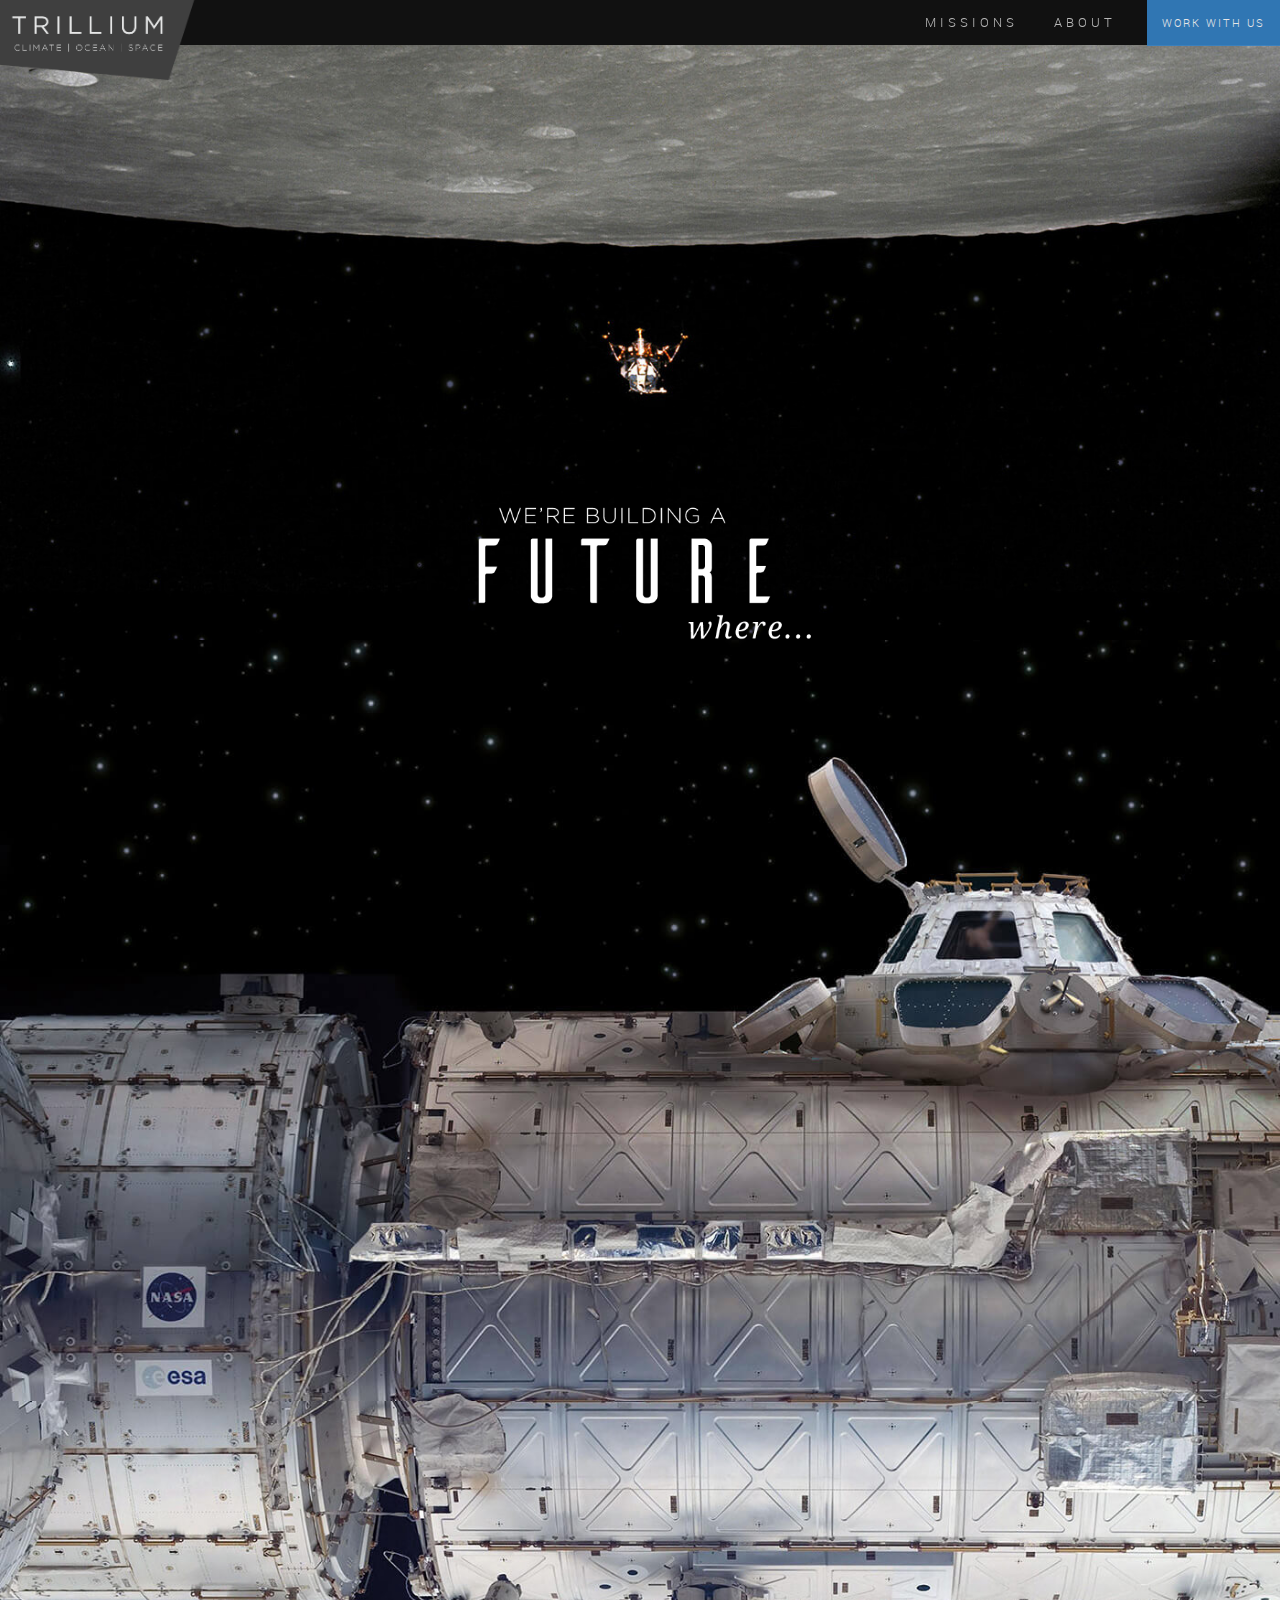
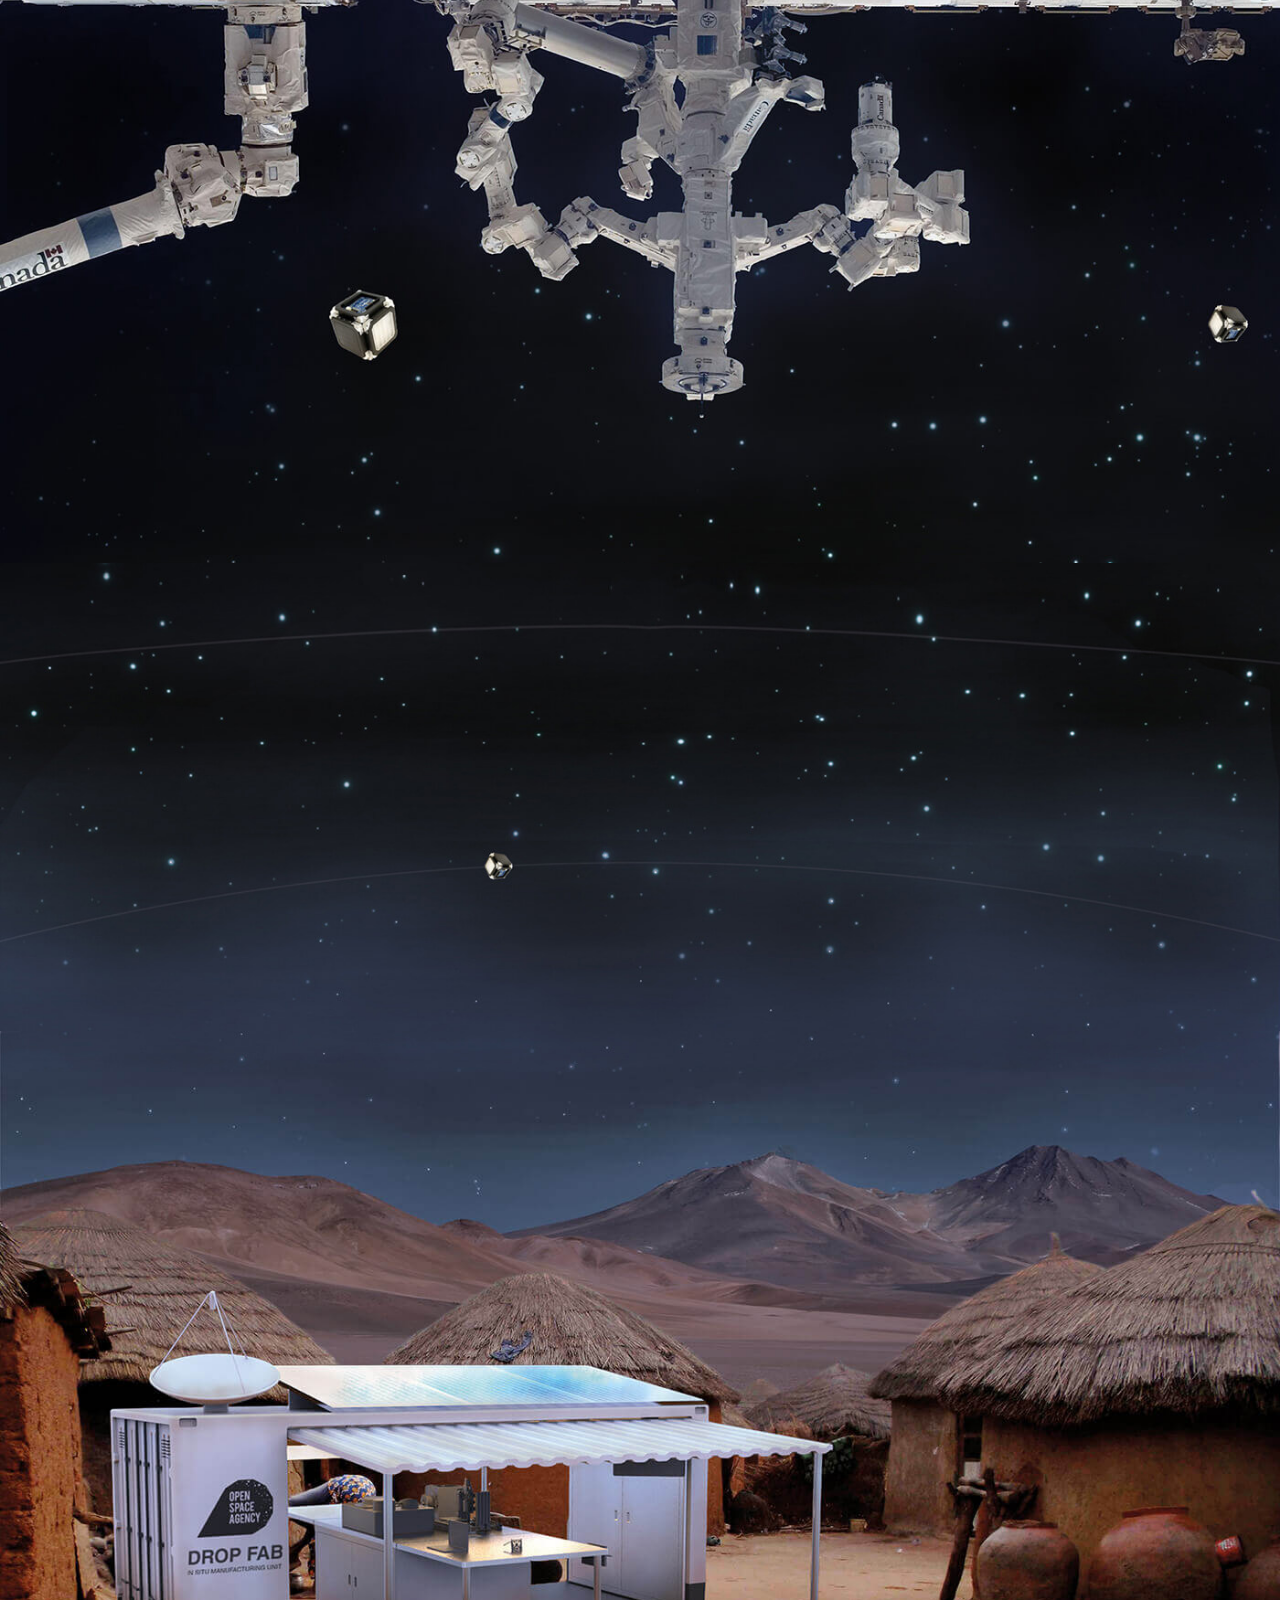
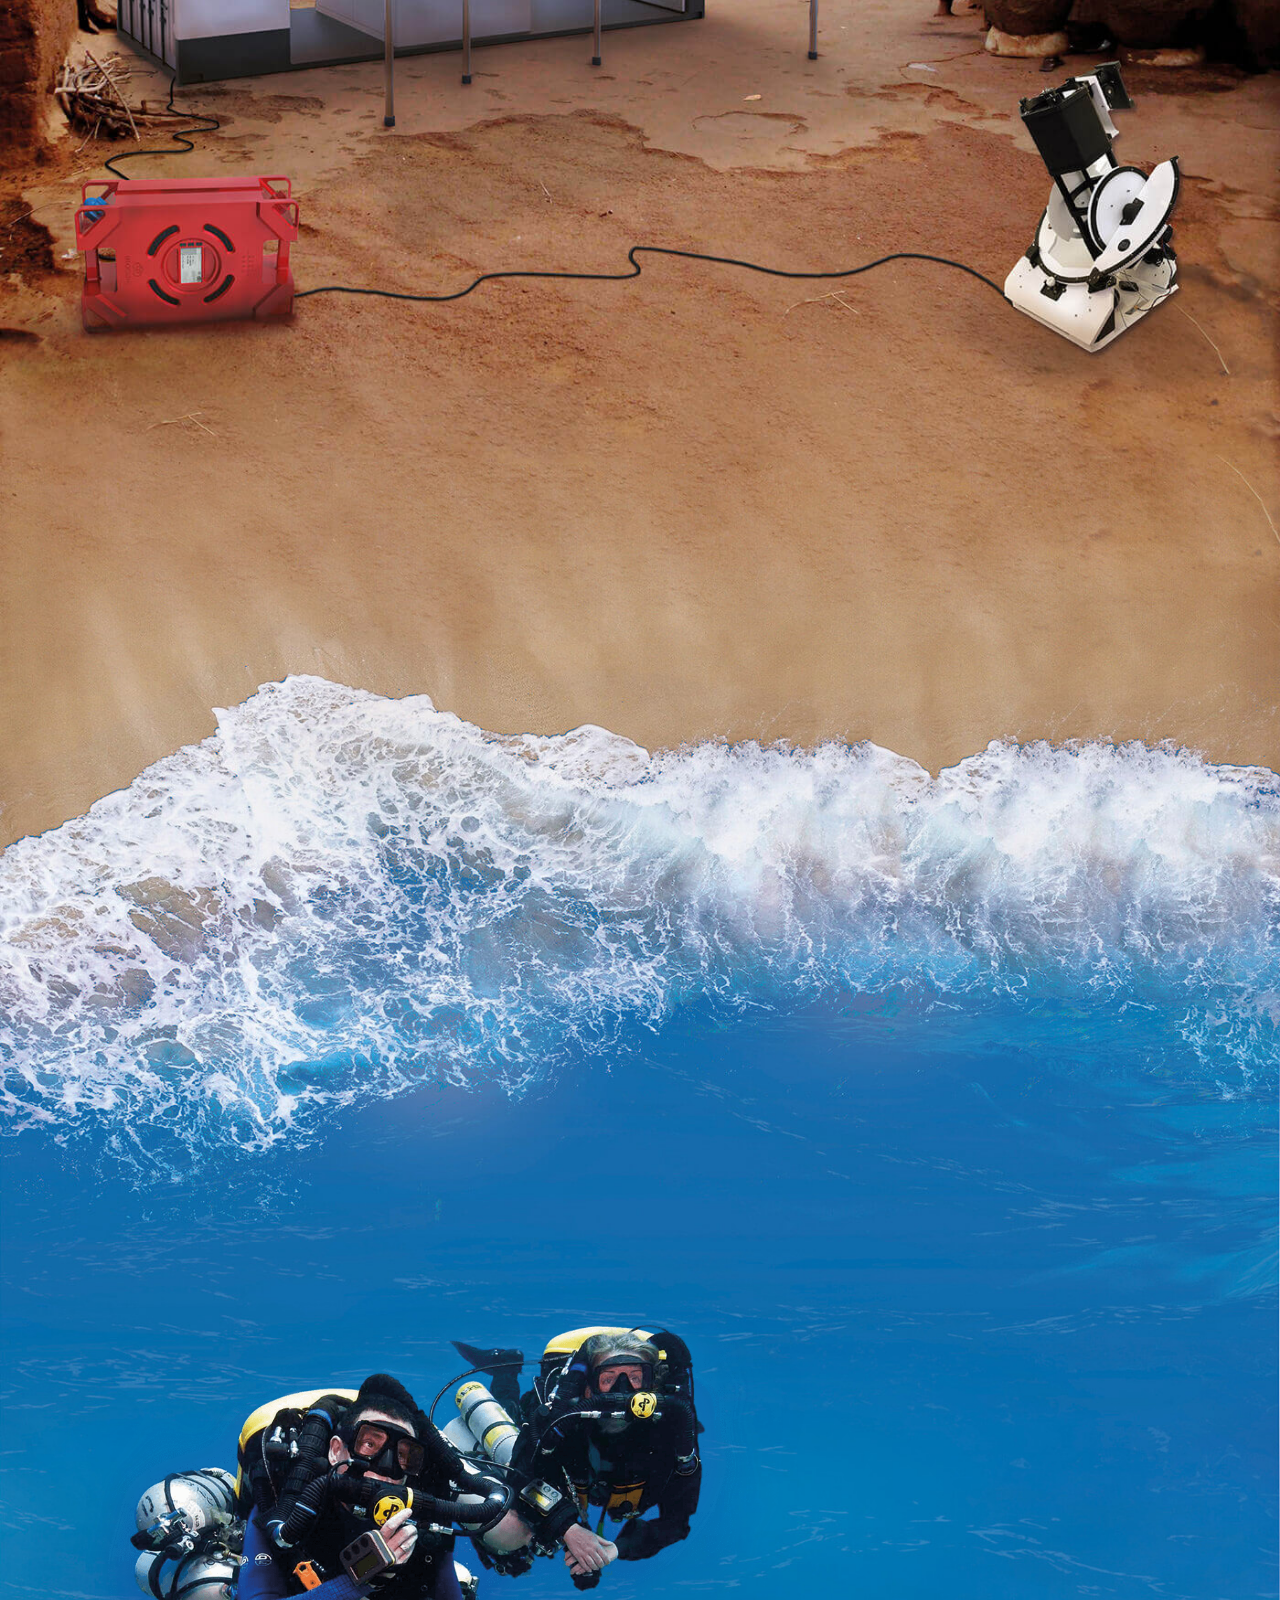
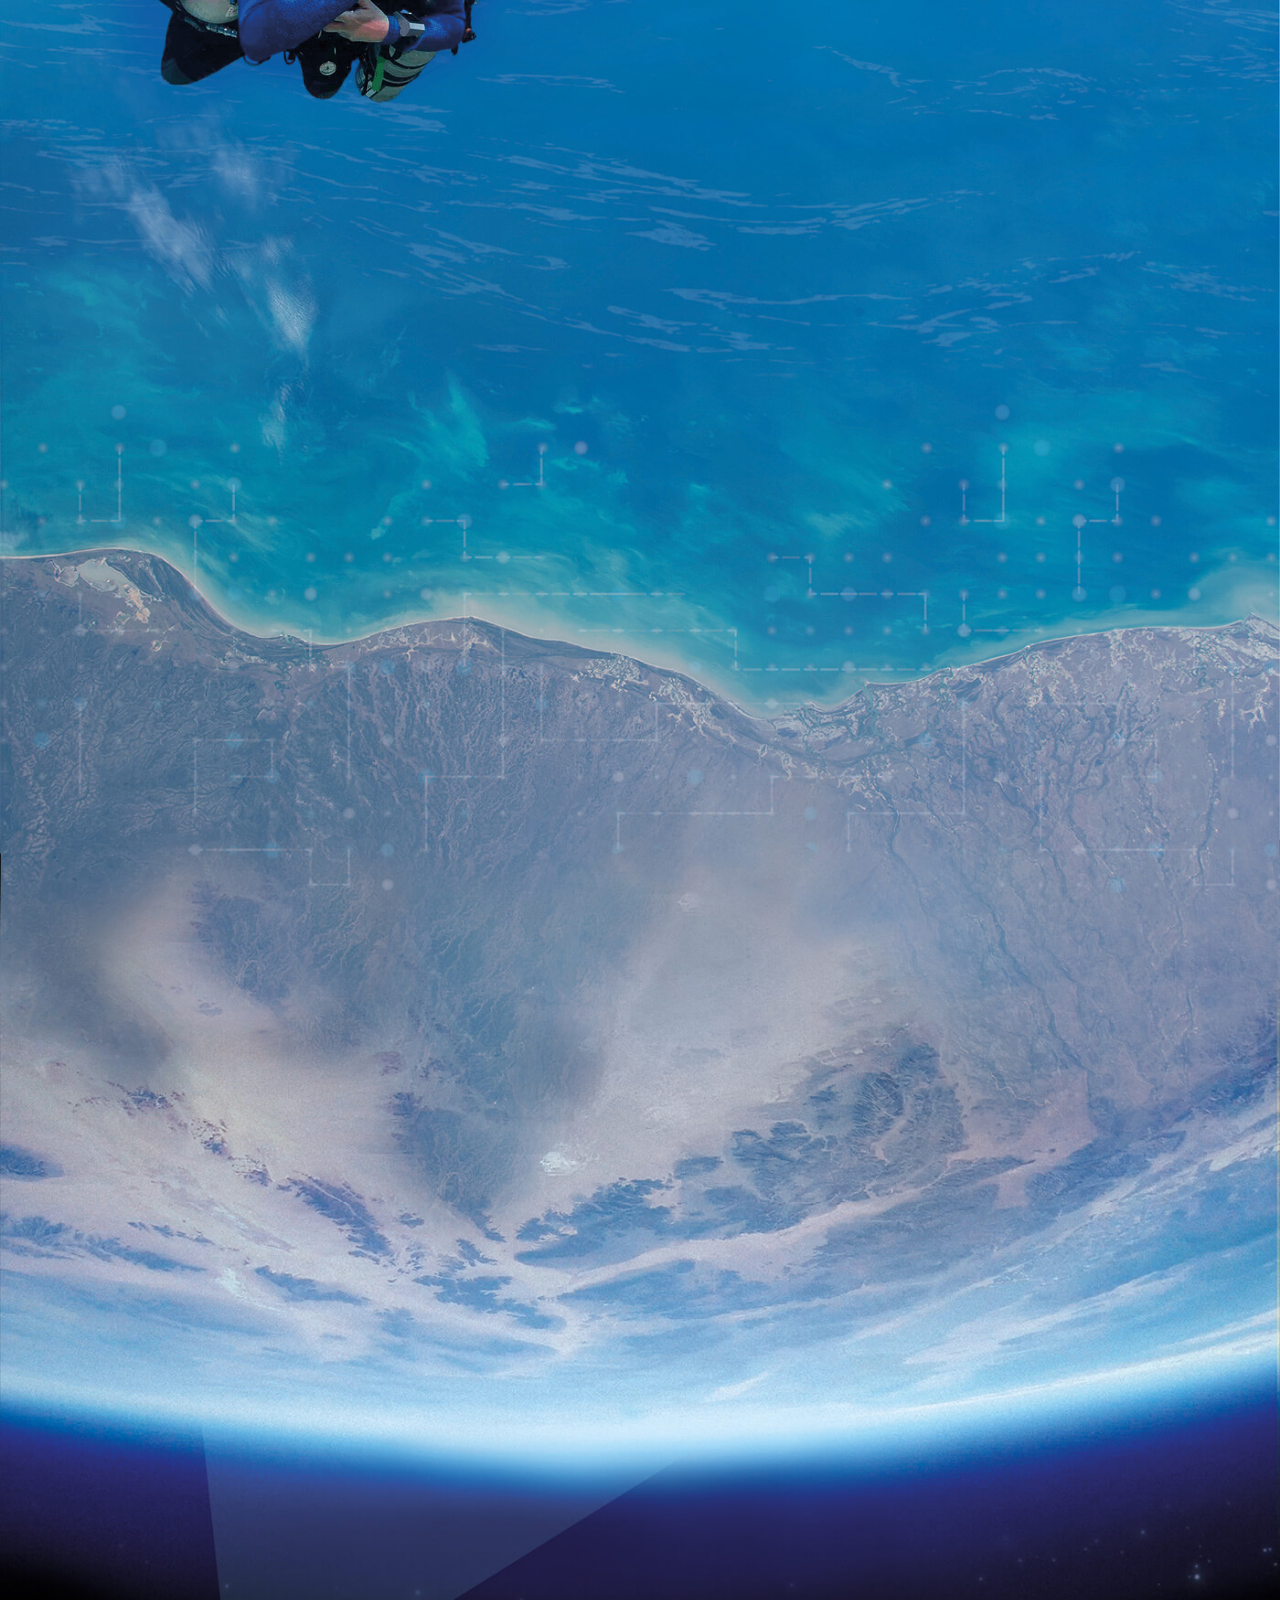
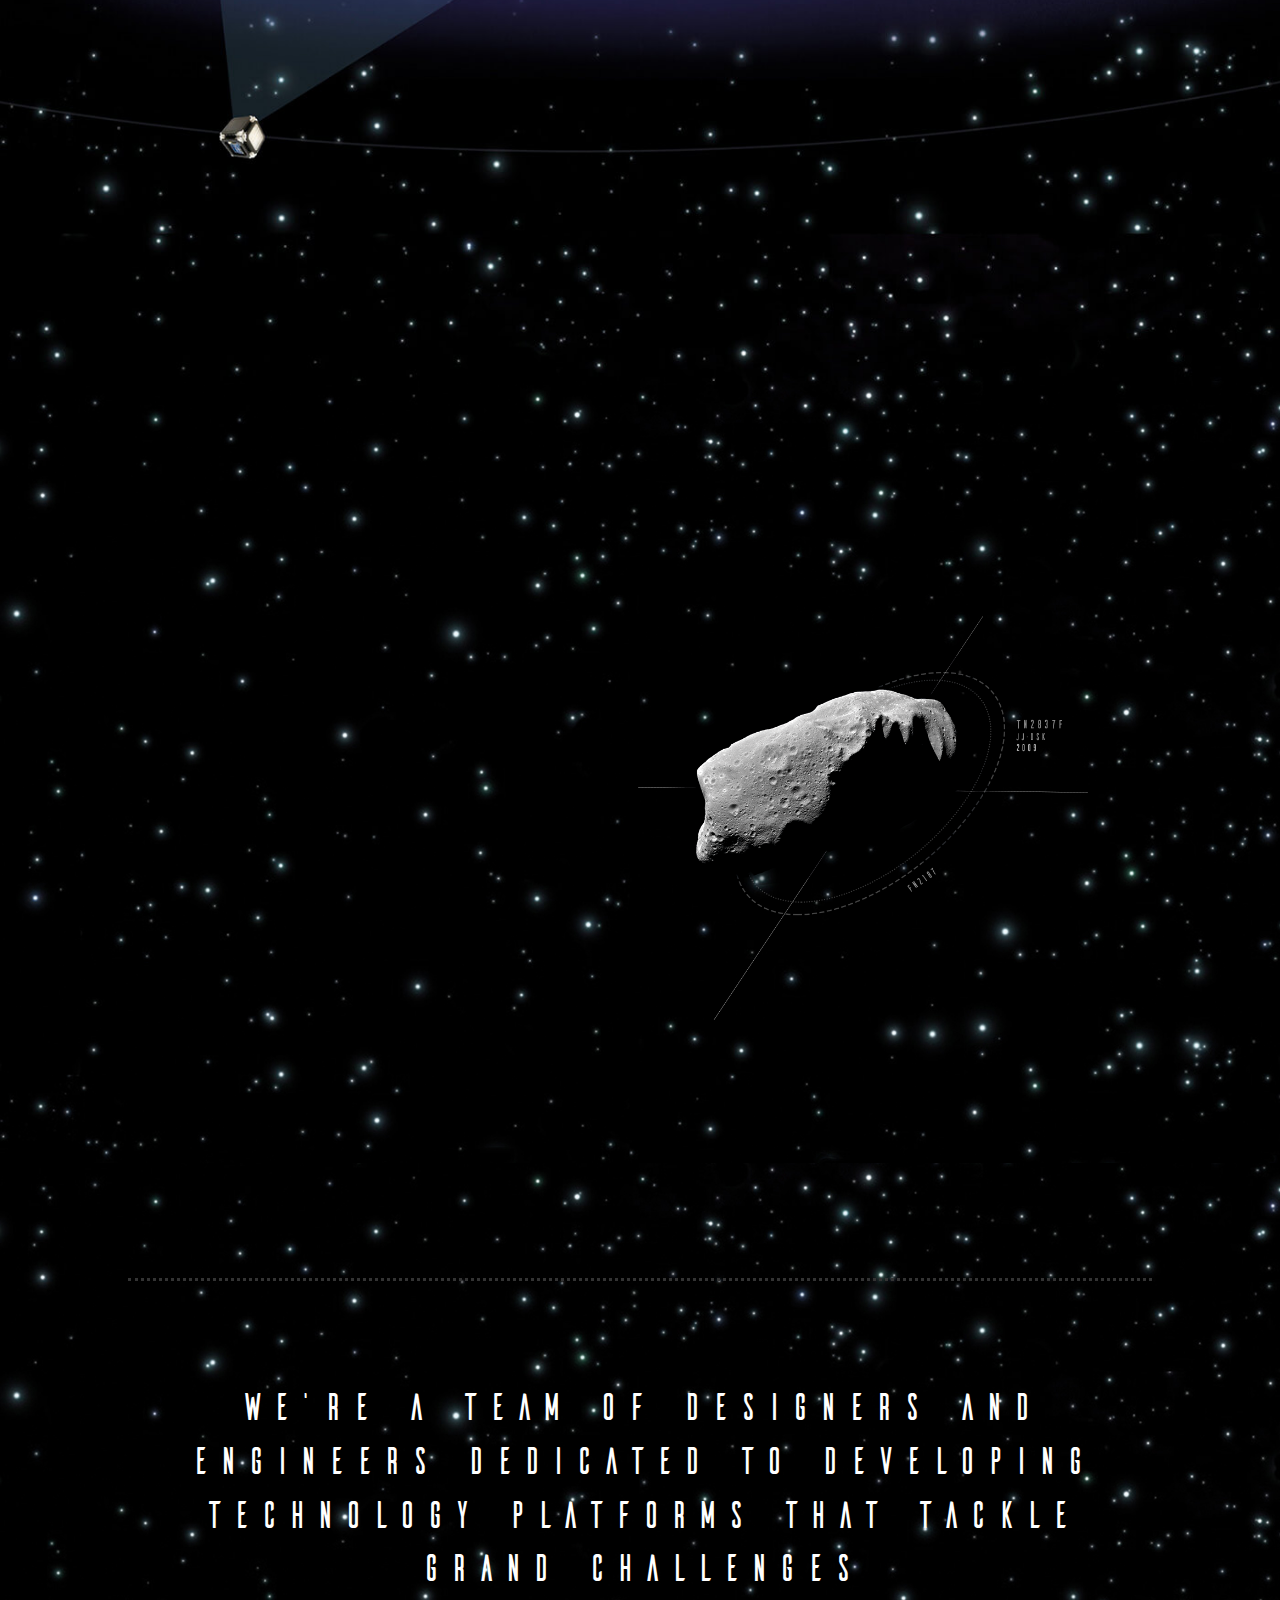
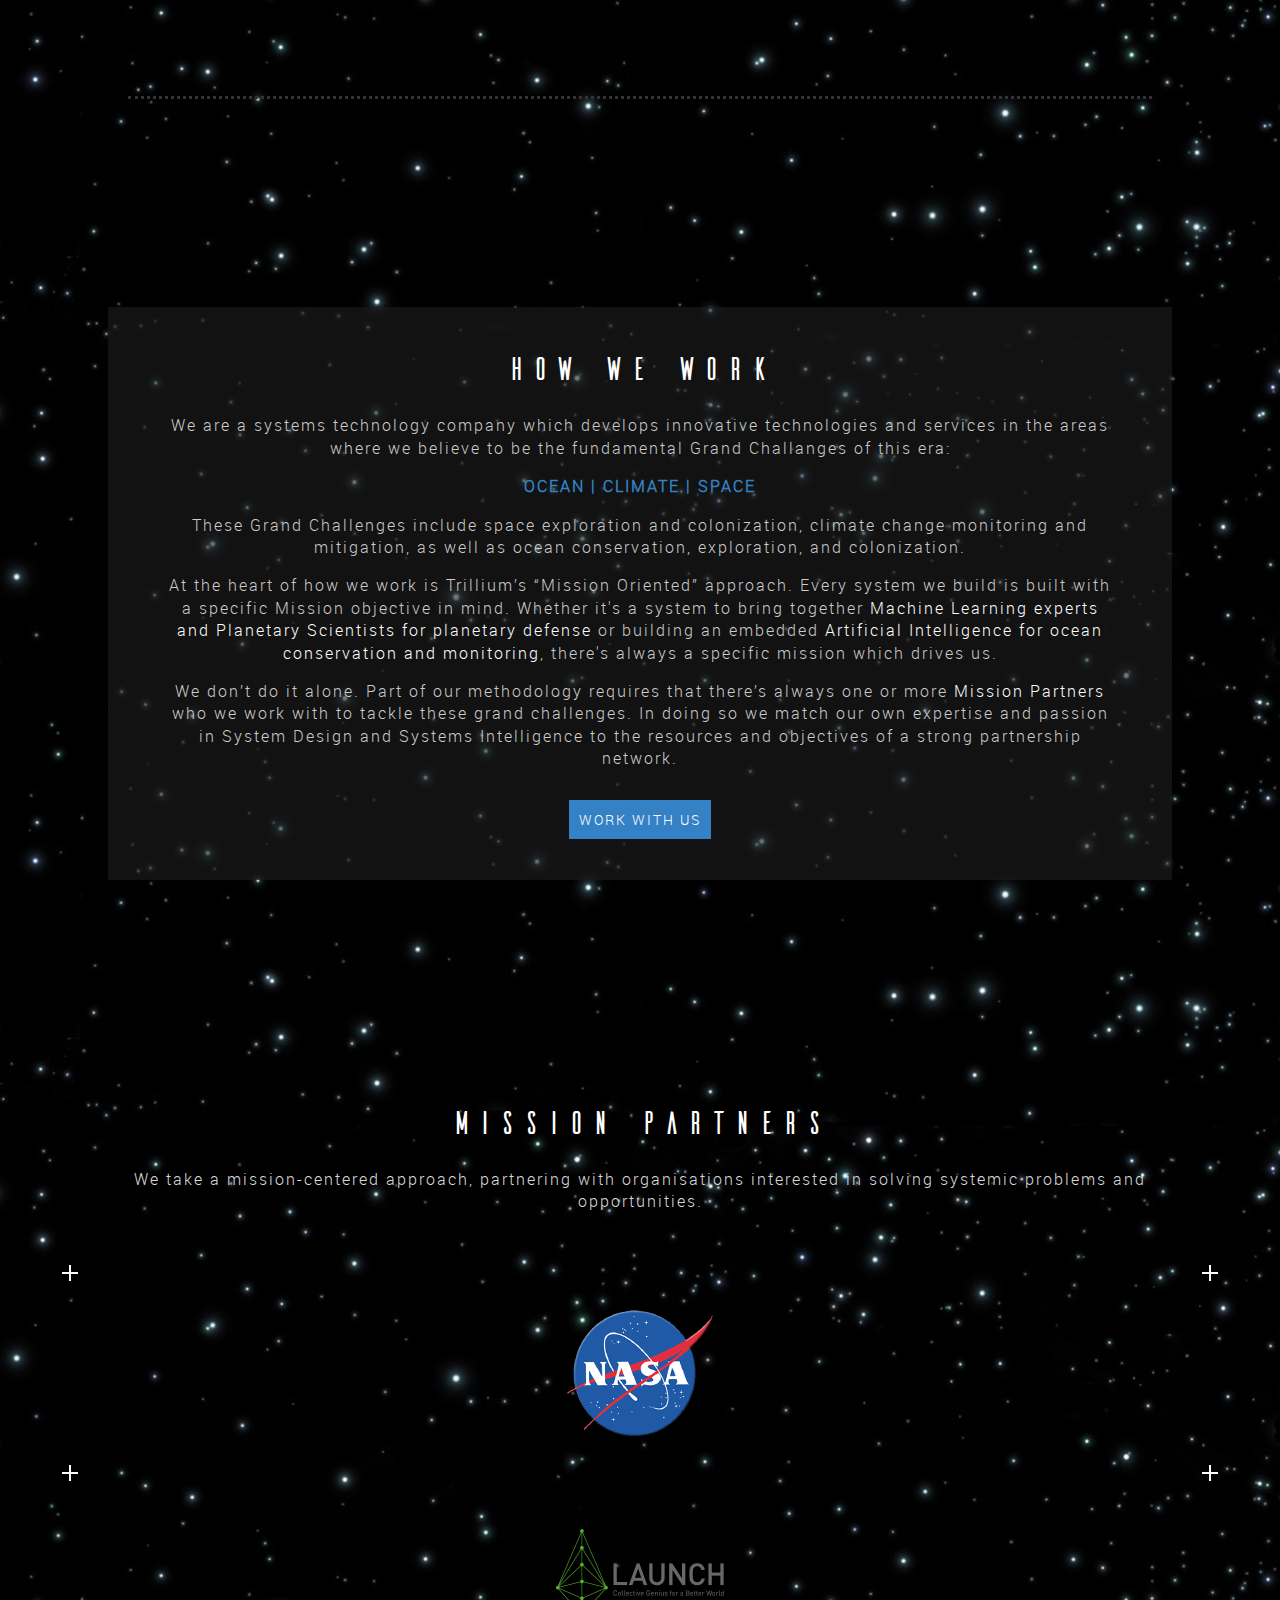
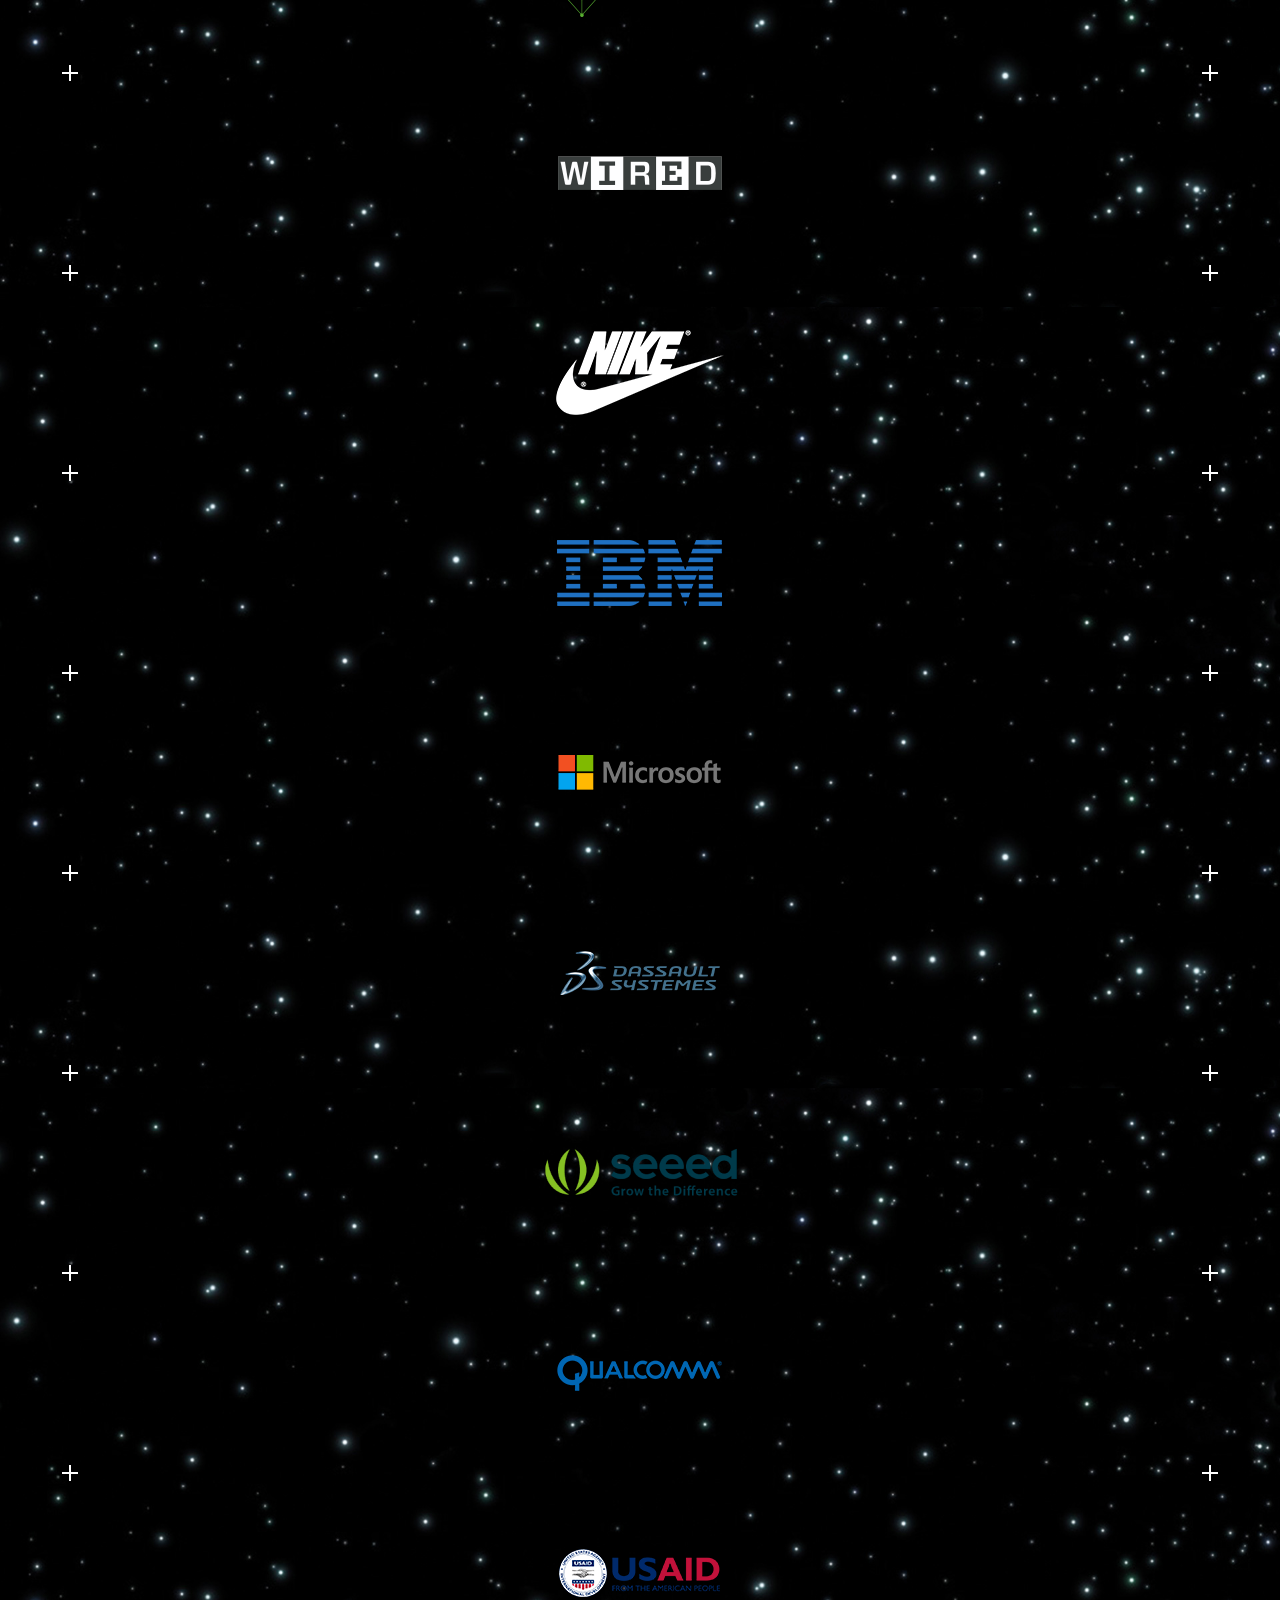
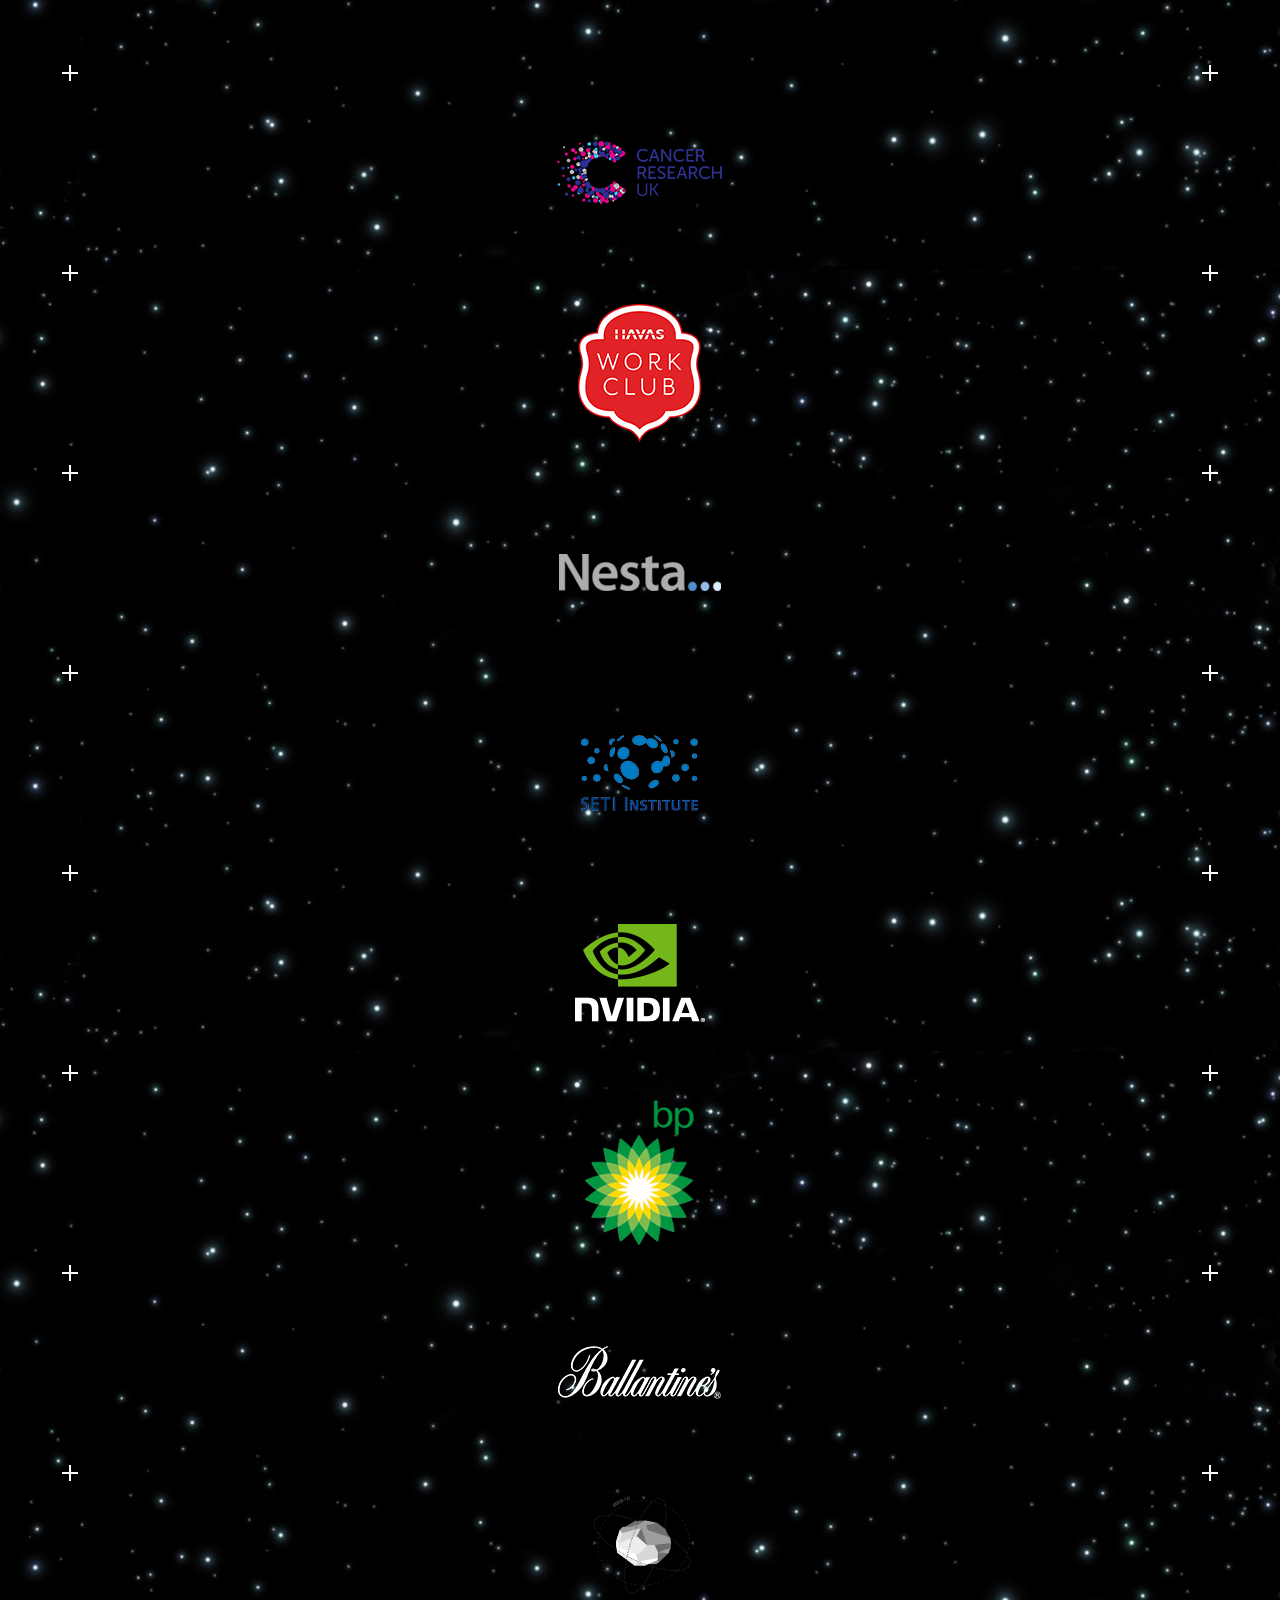
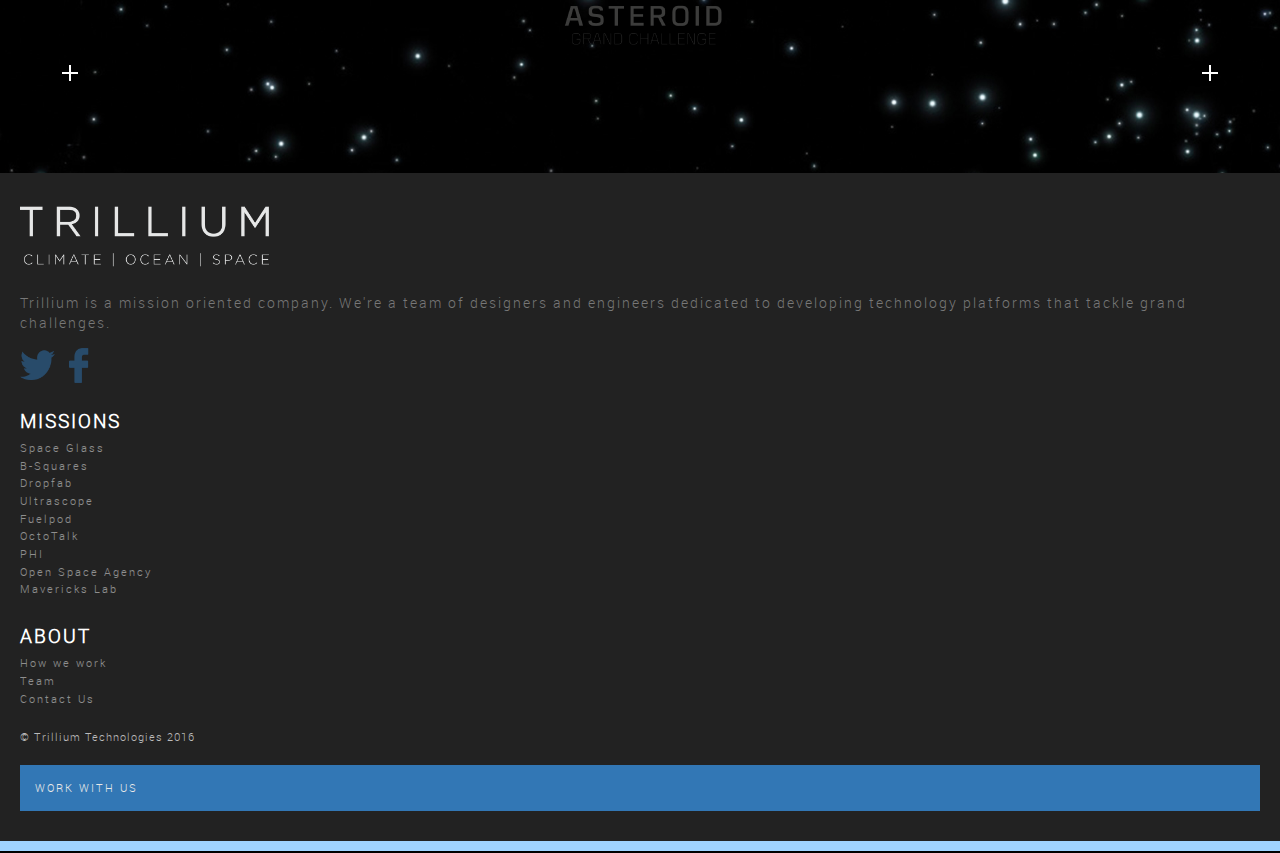
==== commit 221732cd: "Form updates & Testing" ====
--- a/index.html
+++ b/index.html
@@ -37,7 +37,7 @@
         <![endif]-->
 
         <header>
-            <a href="http://localhost/git/trillium-technologies/#" class="trillium-logo-main-container"><img src="img/trillium-logo-header.png" class="trillium-logo-main" alt="Trillium Technology"/></a>
+            <a href="http://trillium.tech" class="trillium-logo-main-container"><img src="img/trillium-logo-header.png" class="trillium-logo-main" alt="Trillium Technology"/></a>
             <!-- <img src="img/logo-bg.png" class="logo-bg"/> -->
             <div class="hamburger" onclick="toggleMenuVisibility()"><img src="img/menu.png" /></div>
             <ul class="main-navigation">
@@ -107,7 +107,7 @@
                 </div>
                 <div>
 
-                    <p> VIEW PROJECT &#8594;</p>
+                    <p> VIEW MISSION &#8594;</p>
 
                 </div>
 
@@ -140,7 +140,7 @@
                 </div>
                 <div>
 
-                    <p> VIEW PROJECT &#8594; </p>
+                    <p> VIEW MISSION &#8594; </p>
 
                 </div>
               </div>
@@ -204,7 +204,7 @@
                 <div>
 
 
-                    <p> VIEW PROJECT &#8594; </p>
+                    <p> VIEW MISSION &#8594; </p>
 
                 </div>
             </div>
@@ -220,7 +220,7 @@
 
                 <div>
 
-                    <p> VIEW PROJECT &#8594; </p>
+                    <p> VIEW MISSION &#8594; </p>
 
                 </div>
 
@@ -229,9 +229,9 @@
             </a>
 
 
-            <div class="overlay offscreen" id="ultrascope-overlay" onclick="showUltrascopeOverlay()">
+            <!-- <div class="overlay offscreen" id="ultrascope-overlay" onclick="showUltrascopeOverlay()">
                 <img src="img/overlays/ultrascope-overlay.jpg" />
-            </div>
+            </div> -->
 
 
             <a class="project-link" href="#secondary-7-fuelpod">
@@ -245,7 +245,7 @@
 
                 <div>
 
-                    <p> VIEW PROJECT &#8594; </p>
+                    <p> VIEW MISSION &#8594; </p>
 
                 </div>
 
@@ -289,7 +289,7 @@
                 </div>
                 <div>
 
-                    <p> VIEW PROJECT &#8594; </p>
+                    <p> VIEW MISSION &#8594; </p>
 
                 </div>
 
@@ -313,11 +313,11 @@
 
                 <div>
                     <h3> PHI </h3>
-                    <p> The Planetary Health Index (PHI) is a platform for measuring and assessing the ecological health of nature - AKA -natural capital - enabling better stewardship of our planet.  </p>
-                </div>
-                <div>
-
-                    <p> VIEW PROJECT &#8594; </p>
+                    <p> The Planetary Health Index (PHI) is a platform for measuring and assessing the ecological health of nature &#8212; AKA natural capital  &#8212; enabling better stewardship of our planet.  </p>
+                </div>
+                <div>
+
+                    <p> VIEW MISSION &#8594; </p>
 
                 </div>
             </div>
@@ -346,7 +346,7 @@
                 </div>
                 <div>
 
-                    <p> VIEW PROJECT &#8594; </p>
+                    <p> VIEW MISSION &#8594; </p>
 
                 </div>
 
@@ -391,7 +391,7 @@
                 <div>
 
 
-                    <p> VIEW PROJECT &#8594; </p>
+                    <p> VIEW MISSION &#8594; </p>
 
 
                 </div>
@@ -415,7 +415,7 @@
                 <div>
 
                     <h1 class="designers-and-engineers" >
-                        We're a team of designers and engineers dedicated to developing technology platforms that tackle grand challenges
+                        We&rsquo;re a team of designers and engineers dedicated to developing technology platforms that tackle grand challenges
                     </h1>
                 </div>
             </div>
@@ -434,10 +434,10 @@
                         These Grand Challenges include space exploration and colonization, climate change monitoring and mitigation, as well as ocean conservation, exploration, and colonization.
                     </p>
                     <p>
-                        At the heart of how we work is Trillium's “Mission Oriented" approach.  Every system we build is built with a specific Mission objective in mind.   Whether it's a system to bring together <a href="#">Machine Learning experts and Planetary Scientists for planetary defense</a> or building an embedded <a href="#">Artificial Intelligence for ocean conservation and monitoring</a>, there's always a specific mission which drives us.
+                        At the heart of how we work is Trillium&rsquo;s &#8220;Mission Oriented&#8221; approach.  Every system we build is built with a specific Mission objective in mind.   Whether it's a system to bring together <a href="#">Machine Learning experts and Planetary Scientists for planetary defense</a> or building an embedded <a href="#">Artificial Intelligence for ocean conservation and monitoring</a>, there's always a specific mission which drives us.
                     </p>
                     <p>
-                        We don't do it alone.  Part of our methodology requires that there's always one or more <a href="#">Mission Partners</a> who we work with to tackle these grand challenges.  In doing so we match our own expertise and passion in System Design and Systems Intelligence to the resources and objectives of a strong partnership network.
+                        We don&rsquo;t do it alone.  Part of our methodology requires that there&rsquo;s always one or more <a href="#">Mission Partners</a> who we work with to tackle these grand challenges.  In doing so we match our own expertise and passion in System Design and Systems Intelligence to the resources and objectives of a strong partnership network.
                     </p>
                     <br/>
                     <a href="#"  class="work-with-us-CTA"> Work With Us </a>
@@ -611,6 +611,23 @@
                     <div class="plus BL"></div>
                     <img src="img/partners/ballantines.png"/>
                 </div>
+
+                <div class="pure-u-1-6">
+                    <div class="plus TL"></div>
+                    <div class="plus TR"></div>
+                    <div class="plus BR"></div>
+                    <div class="plus BL"></div>
+                    <img src="img/partners/agc.png"/>
+                </div>
+
+                <!-- <div class="pure-u-1-6">
+                    <div class="plus TL"></div>
+                    <div class="plus TR"></div>
+                    <div class="plus BR"></div>
+                    <div class="plus BL"></div>
+                    <img src="img/partners/octo23.png"/>
+                </div> -->
+
 
 
             </div>
@@ -1033,14 +1050,14 @@
                       </div>
                     </div>
 
-                    <div class="statbox">
+                    <!-- <div class="statbox">
                       <div class="statnumber">
                         <p>62</p>
                       </div>
                       <div class="stattext">
                         <p>MAKERS</p>
                       </div>
-                    </div>
+                    </div> -->
 
                     <div class="statbox">
                       <div class="statnumber">
@@ -1164,7 +1181,7 @@
                         <p>50</p>
                       </div>
                       <div class="stattext">
-                        <p>FIRST HOURS, <BR> THE MOST CRITICAL TIME AFTER DISASTER.</p>
+                        <p class="shrink">FIRST HOURS, THE MOST <br> CRITICAL TIME AFTER DISASTER.</p>
                       </div>
                     </div>
 
@@ -1556,8 +1573,6 @@
                 </div>
 
                   <div class="stats">
-                    <br>
-
 
                     <div class="statbox">
                       <div class="statnumber">
@@ -1673,13 +1688,13 @@
                 <div>
                     <h3> About </h3>
                     <ul class="footer-about">
-                        <li> <a href="#">How we work</a>  </li>
-                        <li> <a href="#">Team</a>  </li>
-                        <li> <a href="#">Contact Us</a>  </li>
+                        <li> <a href="#how-we-work">How we work</a>  </li>
+                        <li> <a href="team">Team</a>  </li>
+                        <li> <a href="contact">Contact Us</a>  </li>
                     </ul>
                     <p class="copyright"> &copy; Trillium Technologies 2016 </p>
                     <div class="footer-CTA">
-                        <a href="#" > Work With Us </a>
+                        <a href="work-with-us" > Work With Us </a>
                     </div>
                 </div>
 
@@ -1696,29 +1711,16 @@
         <script src="bower_components/konami-code/src/jquery.konami.js" type="text/javascript"></script>
         <script src="js/plugins.js"></script>
         <script src="js/main.js"></script>
-
-
         <script src="js/jquery.scrollme.min.js"></script>
 
-
-
-        <!-- janky click function to bring up overlay mock -->
         <script type="text/javascript">
-
-
             //Konami code
             $( window ).konami({
               cheat: function() {
-                alert( 'SPAAAAACE!' );
+                  hashSpin();
               }
             });
-
         </script>
-
-
-
-
-
 
         <script type="text/javascript">
             function toggleMenuVisibility() {
@@ -1726,8 +1728,7 @@
             }
 
             if ($(window).width() < 601) {
-                // alert($(window).width());
-
+                $('.secondary').toggleClass('hidden');
                 $('.main-navigation').toggleClass('hidden');
                 $( ".future-animation" ).attr( "data-translatey", 20 );
             }
@@ -1735,17 +1736,10 @@
             if ($(window).width() > 1800) {
                 $( ".future-animation" ).attr( "data-translatey", 400 );
             }
-
-
         </script>
 
-
         <script type="text/javascript">
-
             $(document).ready(function() {
-
-
-
                 setTimeout(function(){
 
                    $('#preloader').toggleClass('preloader-complete');
@@ -1757,6 +1751,7 @@
 
             });
         </script>
+
         <!-- Google Analytics: change UA-XXXXX-X to be your site's ID. -->
 
         <script>
--- a/css/main.css
+++ b/css/main.css
@@ -358,6 +358,10 @@
     padding-right: 40px;
 }
 
+.padded-top-bottom {
+    padding: 50px 0px;
+}
+
 .how-we-work-content h2 {
     color: #fff;
     font-weight: normal;
@@ -405,9 +409,15 @@
     font-family: 'ailerons';
 }
 
-form.mission-form *{
+form.mission-form{
     color: #fff;
     font-size: 1.2em;
+}
+
+form.mission-form.pure-form fieldset {
+    width: 80%;
+    margin: 0 auto;
+    text-align: center;
 }
 
 form.mission-form.pure-form input {
@@ -419,15 +429,20 @@
 
 form.pure-form.mission-form legend {
     color: #fff;
-}
-
-form.mission-form button.pure-button.pure-button-primary {
+    font-family: 'ailerons';
+    font-size: 2em;
+}
+
+form.mission-form .pure-button.pure-button-primary {
     font-size: 1em;
     margin: 20px 0px;
     text-transform: uppercase;
     background-color: #3481c5;
 }
 
+.low-z {
+    
+}
 
 .main-content {
     margin-top: 45px;
@@ -500,7 +515,8 @@
 }
 
 .how-we-work p {
-
+  margin-left:40px;
+  margin-right:40px;
 }
 
 .work-with-us-CTA {
@@ -700,14 +716,11 @@
     color: #fff;
     font-weight: 400;
     font-size: 1.8em;
-    margin: 5px 0px;
+    margin: 10px 0px;
 }
 
 .team-bios div {
     margin: 30px 0px 70px 0px;
-}
-.team-bios div.team-bio {
-    margin: 90px 0px 70px 0px;
 }
 
 .emphasize {
@@ -1097,6 +1110,7 @@
 
   /*border:solid rgba(255,255,255,0.5) 5px;*/
 }
+
 
 .invisiBorder{
   position:absolute;
@@ -1556,22 +1570,15 @@
     border-top: 3px dotted #333;
     border-bottom: 3px dotted #333;
     padding: 100px 0px;
-    /*font-family: robotolight;*/
 }
 
 
 div.content.part2.designers-and-engineers-container div {
     width: 80%;
-
 }
 
 #partners p {
     color: rgba(255,255,255,0.87);
-}
-
-.team-headshots img {
-    width: 100%;
-    vertical-align: top;
 }
 
 
@@ -1595,10 +1602,16 @@
     min-width: 400px;
 }
 
-.team-bio h5 {
-    color: #3481c5;
-    text-transform: uppercase;
-    margin: 0px;
+.full-width-img img {
+    width: 90%;
+}
+
+.full-width-img {
+    margin: -2px;
+}
+
+.hideme, .pure-button.hideme {
+    display: none;
 }
 
 @-webkit-keyframes diverBob {
@@ -1840,12 +1853,12 @@
   .secondary-project-desc h1{
     font-size:0.8em;
   }
-  .secondary-project-desc h1:first-child{
+  .secondary-project-desc h1:first-of-type{
     margin-top:50px;
   }
 
   .secondary-project-desc p{
-    font-size:0.65em;
+    font-size:0.7em;
   }
   .statnumber{
     width:35px;
@@ -1856,7 +1869,7 @@
 
   }
   .stattext p{
-    font-size:0.8em;
+    font-size:0.7em;
   }
   .mission-partners h1{
     margin-top:10px !important;
@@ -1875,6 +1888,34 @@
     max-height:75px;
   }
 
+  .section-1-moon {
+        min-height: 450px;
+    }
+    .section-2-ISS {
+        min-height: 650px;
+    }
+    .section-3-BSQ {
+        min-height: 650px;
+    }
+    .section-4-horizon {
+        min-height: 350px;
+    }
+    .section-5-village {
+        min-height: 850px;
+    }
+    .section-6-shore {
+        min-height: 650px;
+    }
+    .section-7-underwater {
+        min-height: 650px;
+    }
+    .section-8-coast {
+        min-height: 650px;
+    }
+    .section-9-atmosphere {
+        min-height: 650px;
+    }
+
 }
 
 @media screen and (max-width: 1280px) {
@@ -1902,7 +1943,7 @@
     }
     .statnumber p{
       letter-spacing:-4px;
-      font-size:1.4em;
+      font-size:1.3em;
 
     }
     .stattext p{
@@ -1918,33 +1959,7 @@
     }
 
 
-    .section-1-moon {
-        min-height: 500px;
-    }
-    .section-2-ISS {
-        min-height: 700px;
-    }
-    .section-3-BSQ {
-        min-height: 700px;
-    }
-    .section-4-horizon {
-        min-height: 400px;
-    }
-    .section-5-village {
-        min-height: 900px;
-    }
-    .section-6-shore {
-        min-height: 700px;
-    }
-    .section-7-underwater {
-        min-height: 700px;
-    }
-    .section-8-coast {
-        min-height: 700px;
-    }
-    .section-9-atmosphere {
-        min-height: 700px;
-    }
+
 
 }
 
@@ -1973,8 +1988,9 @@
     .section-9-atmosphere {
         min-height: 600px;
     }
-
-
+    form.mission-form.pure-form fieldset {
+        width: 80%;
+    }
     .secondary-project-desc h1{
       font-size:1em;
     }
@@ -2002,6 +2018,7 @@
     .stats{
       padding-top:5px;
     }
+
 }
 
 @media screen and (max-width: 800px) {
@@ -2116,6 +2133,9 @@
         display: block;
         position: relative;
     }
+    form.mission-form.pure-form fieldset {
+        width: 90%;
+    }
 
     .section-2-ISS {
         min-height: 320px;
